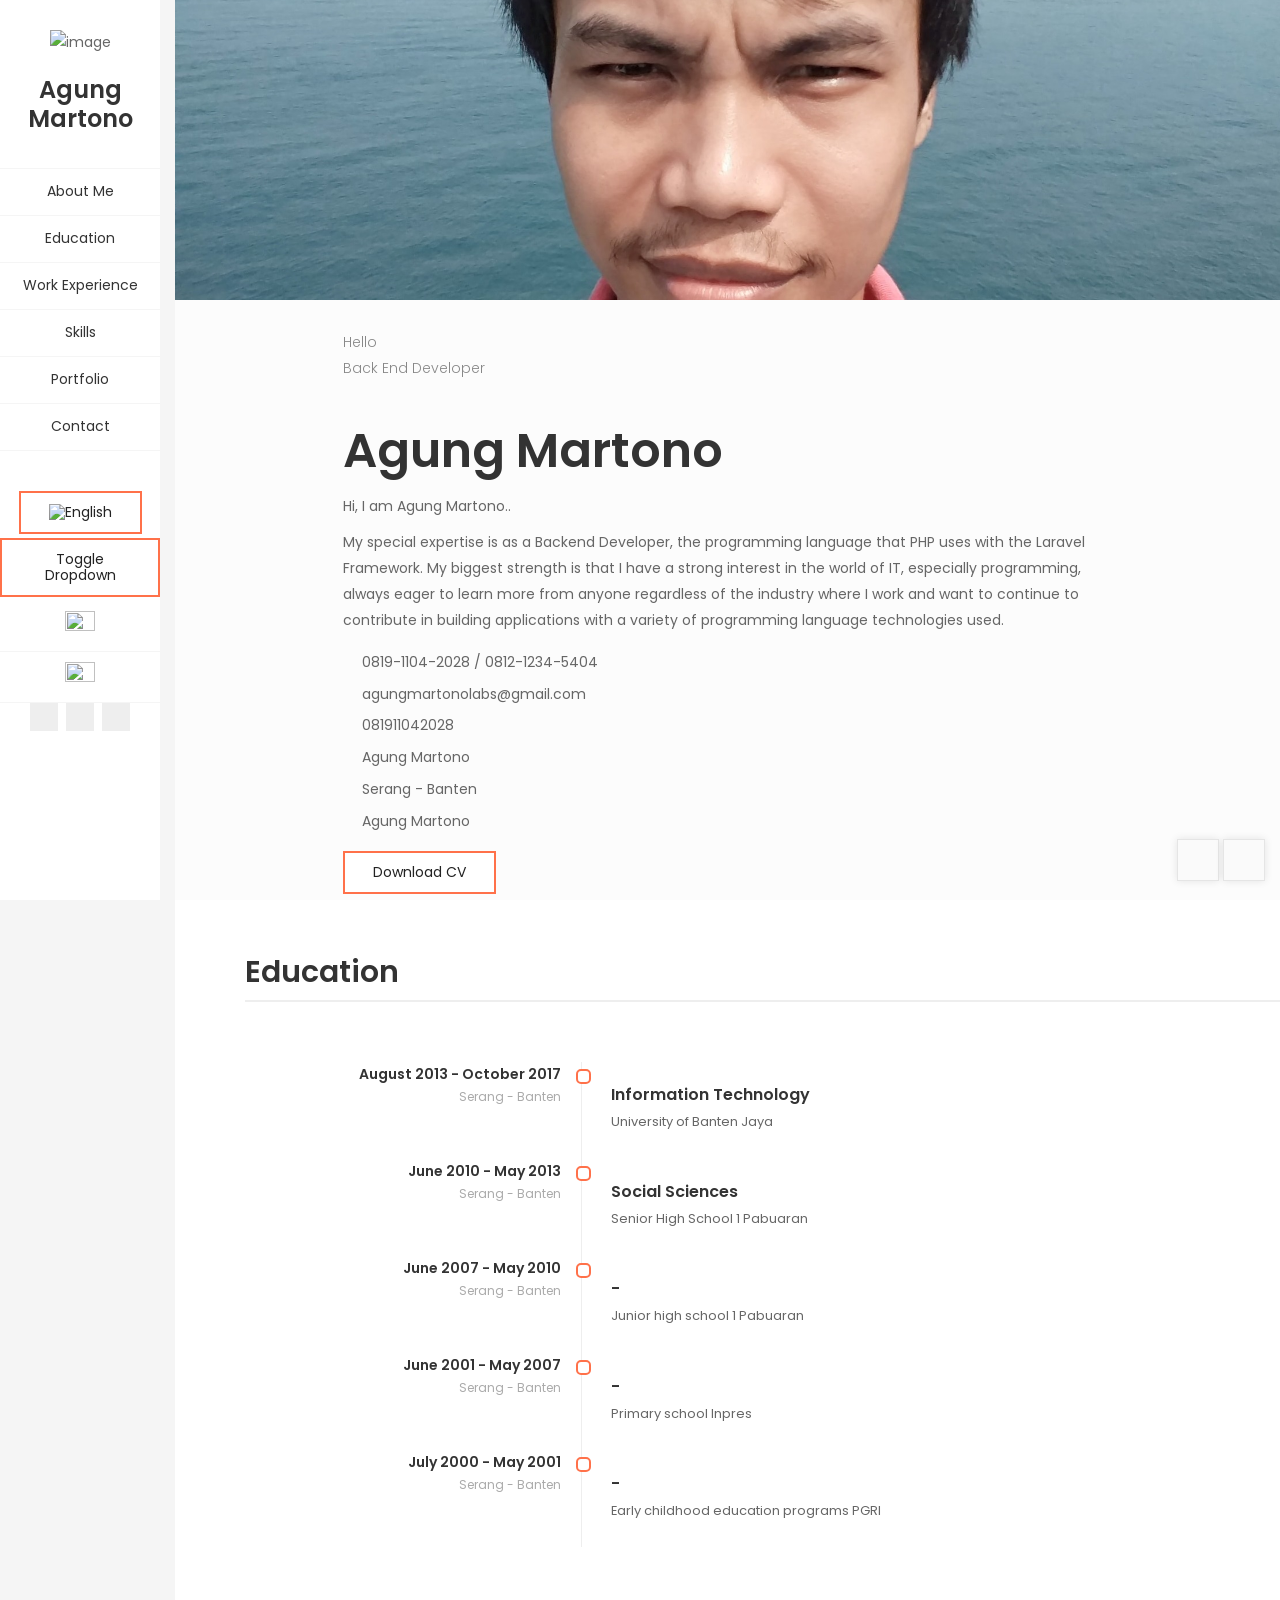
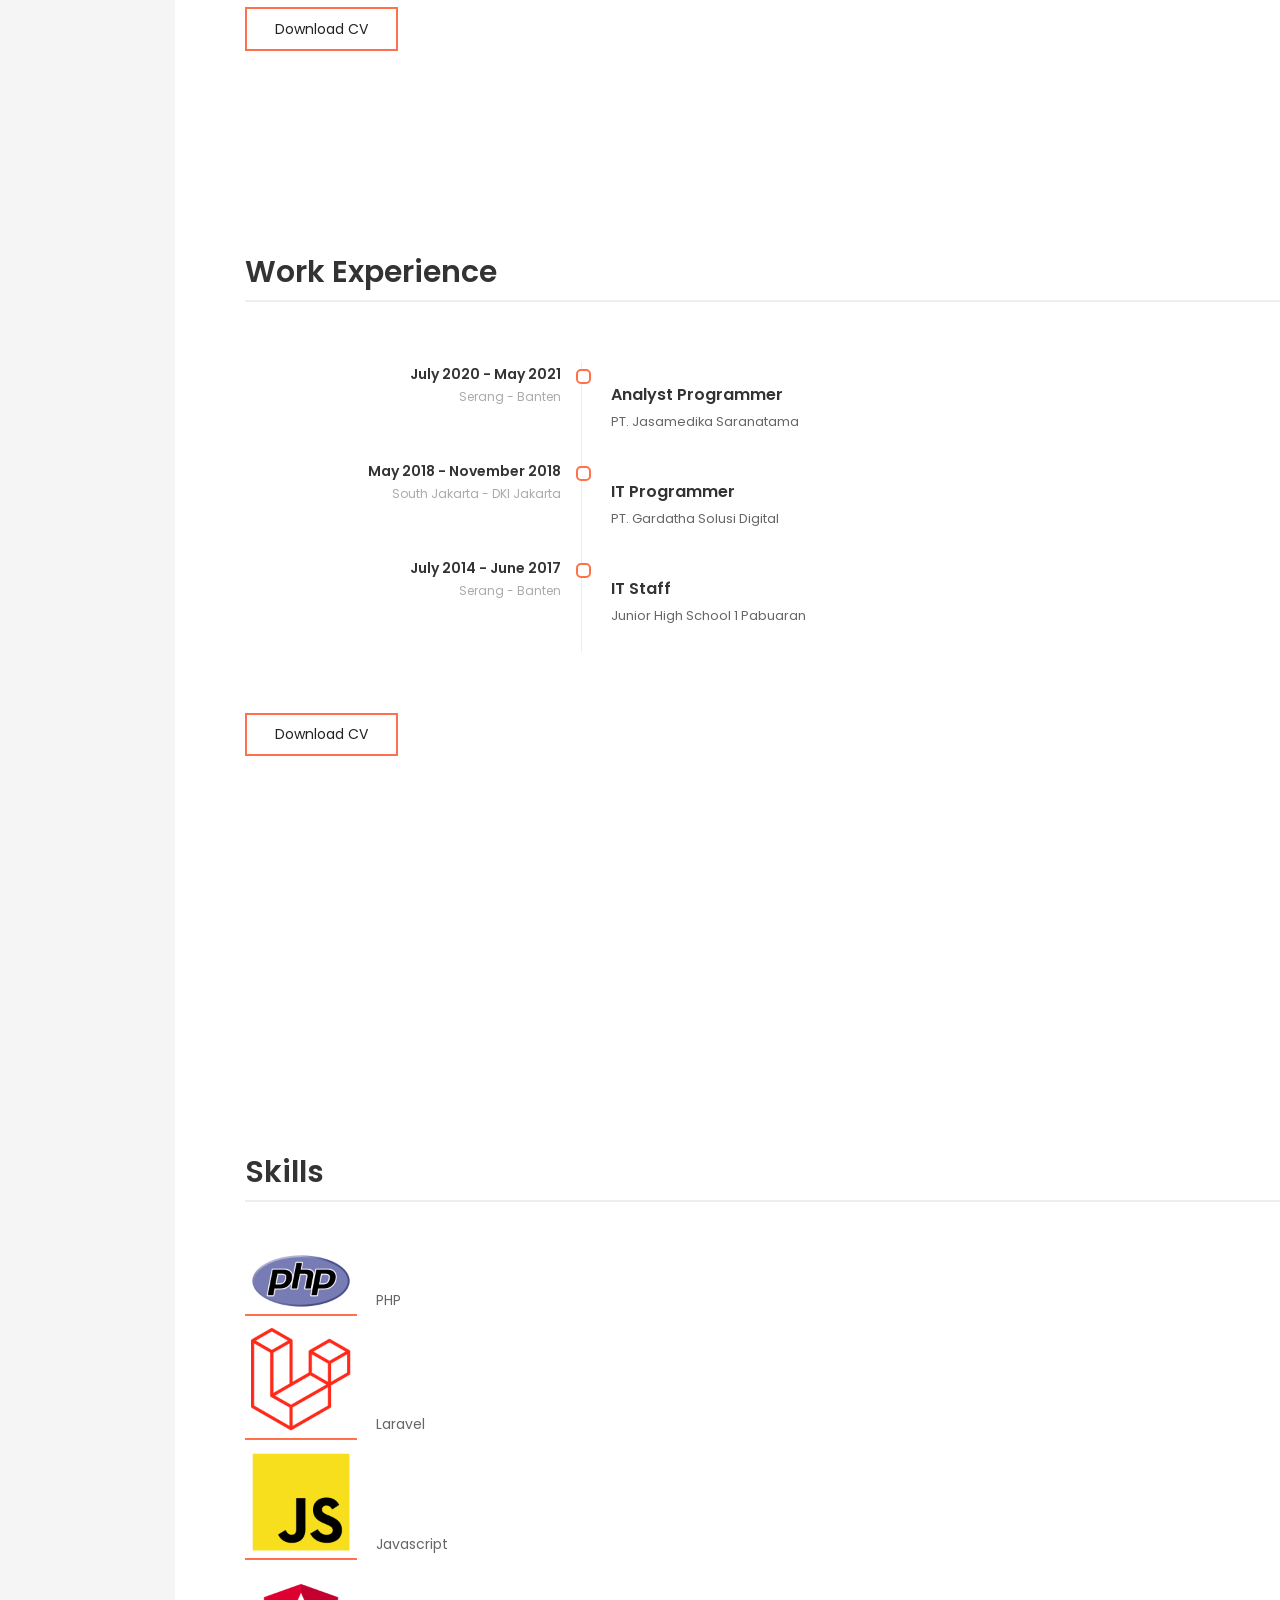
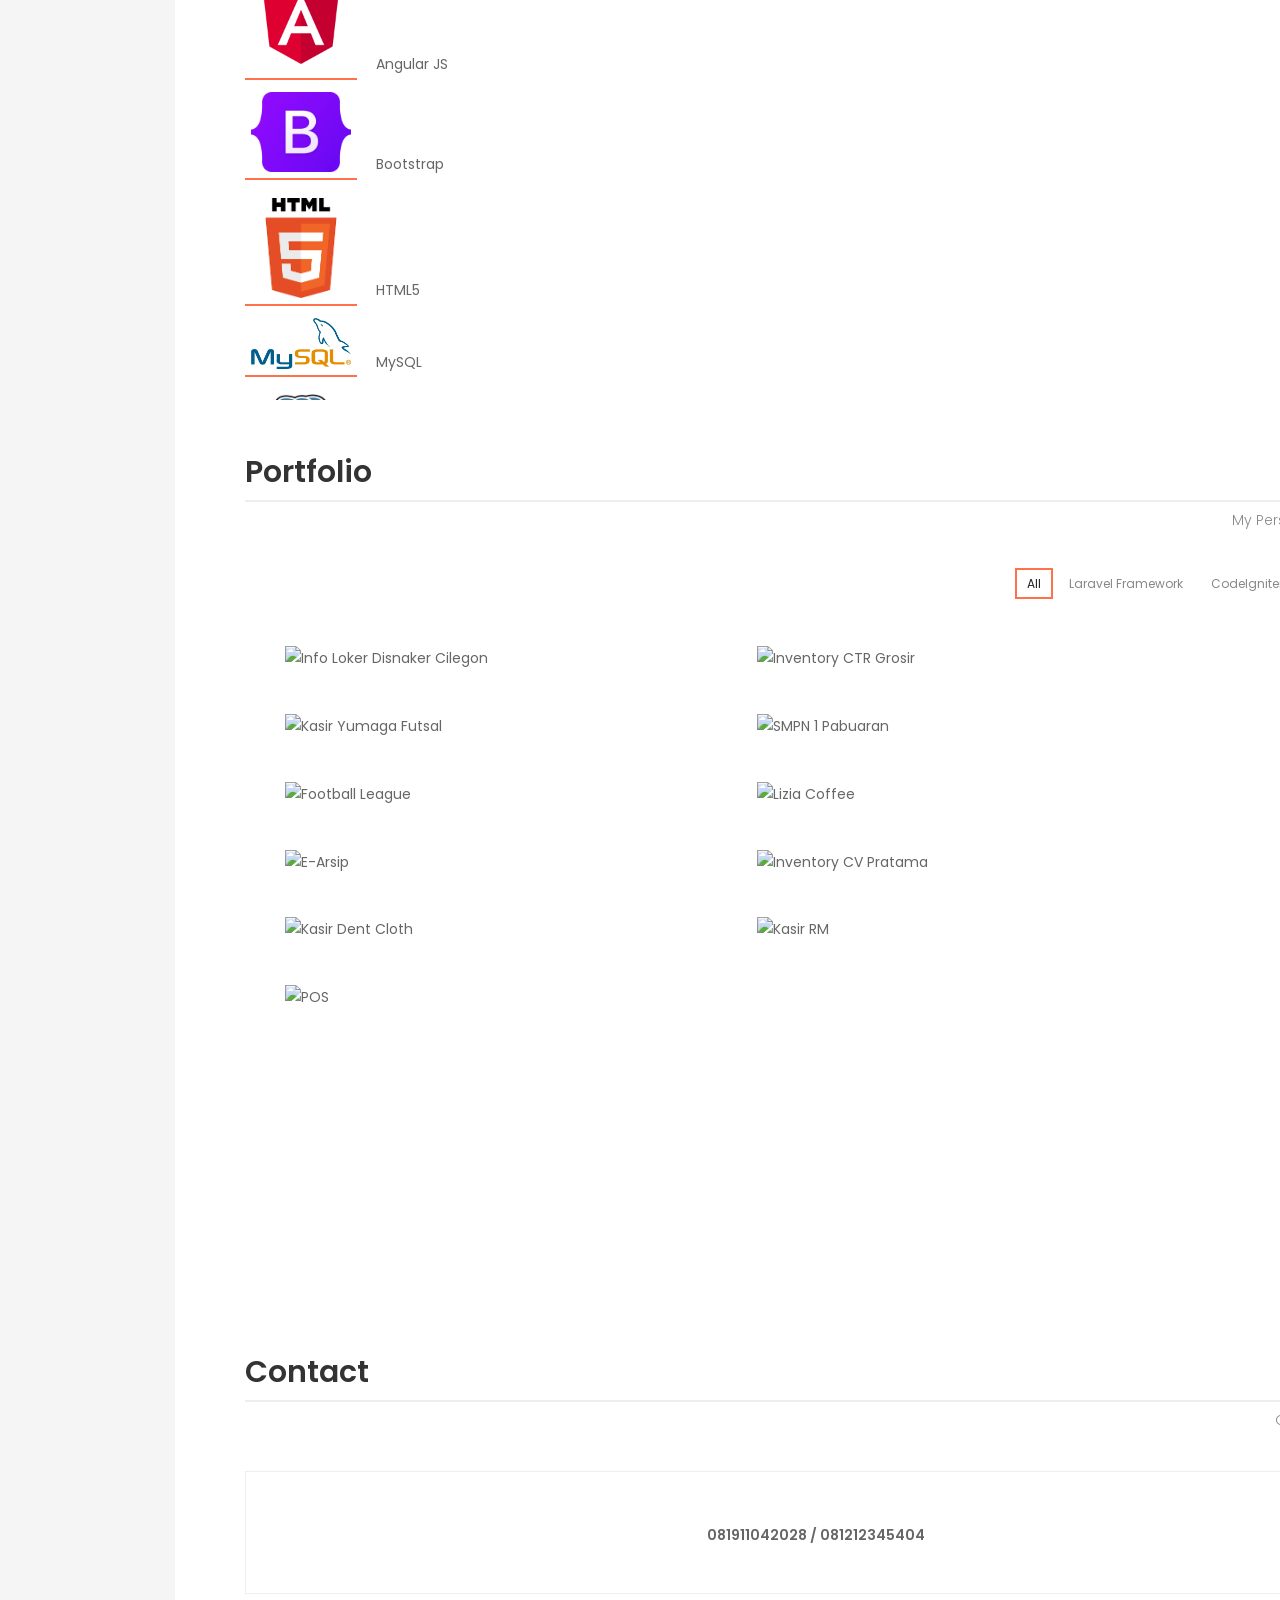
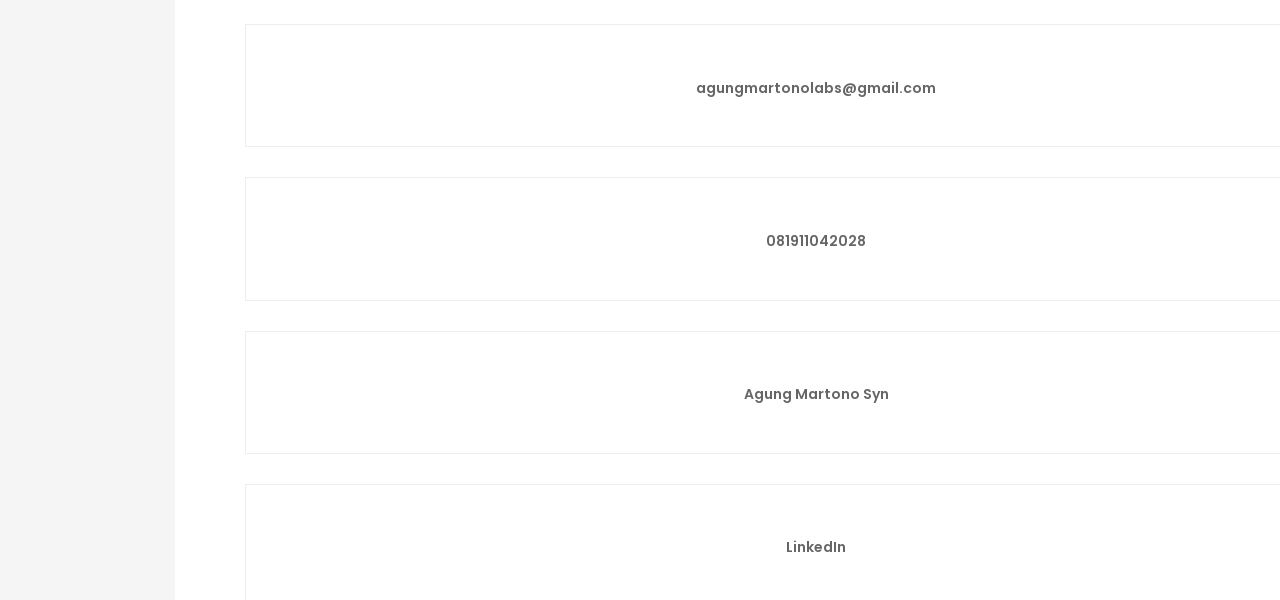
==== index.html @ 92132562 "update link CV" ====
<!DOCTYPE html>
<html lang="en" class="no-js">

<head>
    <meta charset="UTF-8" />
    <meta http-equiv="X-UA-Compatible" content="IE=edge">
    <meta name="viewport" content="width=device-width, initial-scale=1, maximum-scale=1" />

    <link rel="shortcut icon" href="images/icon.ico" type="image/x-icon">
    <meta name="title" content="Agung Martono">
    <meta name="description" content="Agung Martono - Resume / CV / portfolio" />
    <meta name="keywords" content="Agung Martono, resume, CV, portfolio" />
    <meta name="author" content="Agung Martono" />

    <!-- Open Graph / Facebook -->
    <meta property="og:url" content="https://agungmartonosyn.github.io" />
    <meta property="og:type" content="article" />
    <meta property="og:title" content="Agung Martono" />
    <meta property="og:description" content="Agung Martono, resume, CV, portfolio" />
    <meta property="og:image" content="https://agungmartonosyn.github.io/images/icon.ico" />

    <!-- Twitter -->
    <meta property="twitter:card" content="summary_large_image">
    <meta property="twitter:url" content="https://agungmartonosyn.github.io">
    <meta property="twitter:title" content="Agung Martono">
    <meta property="twitter:description" content="Agung Martono, resume, CV, portfolio">
    <meta property="twitter:image" content="https://agungmartonosyn.github.io/images/icon.ico">

    <title>Hallo ..</title>

    <link rel="stylesheet" href="css/bootstrap.min.css" type="text/css">
    <link rel="stylesheet" href="css/animate.css" type="text/css">
    <link rel="stylesheet" href="css/animations.css" type="text/css">
    <link rel="stylesheet" href="css/owl.carousel.css" type="text/css">
    <link rel="stylesheet" href="css/magnific-popup.css" type="text/css">
    <link rel="stylesheet" href="css/main.css" type="text/css">
    <script src="js/modernizr.custom.js"></script>

</head>

<body>
    <div class="preloader">
        <div class="preloader-animation">
            <div class="preloader-spinner"> </div>
        </div>
    </div>
    <div id="page" class="page">
        <header id="site_header" class="header mobile-menu-hide">
            <div class="header-content clearfix">
                <div class="my-photo"> 
                    <img src="images/me.png" alt="image"> 
                </div>
                <div class="site-title-block">
                    <div class="site-title">Agung Martono</div>
                </div>
                <div class="site-nav">
                    <ul id="nav" class="site-main-menu">
                        <li><a class="pt-trigger" href="#about-me">About Me</a></li>
                        <li><a class="pt-trigger" href="#education">Education</a></li>
                        <li><a class="pt-trigger" href="#experience">Work Experience</a></li>
                        <li><a class="pt-trigger" href="#skills">Skills</a></li>
                        <li><a class="pt-trigger" href="#portfolio">Portfolio</a></li>
                        <li><a class="pt-trigger" href="#contact">Contact</a> </li>
                    </ul>
                </div>
                <div class="lang-links">
                    <div class="btn-group">
                        <button type="button" class="btn btn-default btn-sm">
                            <img src="images/uk.png" width="20" height="20" alt="English">
                        </button>
                        <button type="button" class="btn btn-white dropdown-toggle dropdown-toggle-split"
                            data-toggle="dropdown" aria-haspopup="true" aria-expanded="false">
                            <span class="sr-only">Toggle Dropdown</span>
                        </button>
                        <div class="dropdown-menu">
                            <a href="indexID.html"><img src="images/id.png" width="30" height="30"></a>
                            <a href="index.html"><img src="images/uk.png" width="30" height="30"></a>
                        </div>
                    </div>
                </div>
                <div class="social-links">
                    <a href="https://github.com/agungmartonosyn" target="_blank">
                        <i class="fab fa-github"></i>
                    </a>
                    <a href="https://www.linkedin.com/in/agungmartonosyn" target="_blank">
                        <i class="fab fa-linkedin"></i>
                    </a>
                    <a href="https://web.facebook.com/agungblues72" target="_blank">
                        <i class="fab fa-facebook-f"></i>
                    </a>
                </div>
                <div class="copyrights">© <script>
                        document.write(new Date().getFullYear());
                    </script>
                </div>
            </div>
        </header>

        <div class="lmpixels-arrows-nav">
            <div class="lmpixels-arrow-left"><i class="lnr lnr-chevron-left"></i></div>
            <div class="lmpixels-arrow-right"><i class="lnr lnr-chevron-right"></i></div>
        </div>

        <div class="mobile-header mobile-visible">
            <div class="mobile-logo-container">
                <div class="mobile-header-image"> <a href="#"> <img src="images/me.png" alt="image"> </a> </div>
                <div class="mobile-site-title"><a href="#">Agung Martono</a></div>
            </div><a class="menu-toggle mobile-visible"> <i class="fa fa-bars"></i> </a>
        </div>

        <div id="main" class="site-main">
            <div class="pt-wrapper">
                <div class="subpages">

                    <section class="pt-page" data-id="about-me">
                        <div class="section-inner start-page-full-width">
                            <div class="start-page-full-width">
                                <div class="row">
                                    <div class="col-sm-12 col-md-6 col-lg-6">
                                        <div class="inner-content">
                                            <div class="fill-block"></div>
                                        </div>
                                    </div>
                                    <div class="col-sm-12 col-md-6 col-lg-6">
                                        <div class="inner-content">
                                            <div class="hp-text-block">
                                                <div class="owl-carousel text-rotation">
                                                    <div class="item">
                                                        <div class="sp-subtitle">Hello</div>
                                                    </div>
                                                    <div class="item">
                                                        <div class="sp-subtitle">Back End Developer</div>
                                                    </div>
                                                </div>
                                                <h2 class="hp-main-title">Agung Martono</h2>
                                                <p>Hi, I am Agung Martono..</p>
                                                <p>My special expertise is as a Backend Developer, the programming language that PHP uses with the Laravel Framework. My biggest strength is that I have a strong interest in the world of IT, especially programming, always eager to learn more from anyone regardless of the industry where I work and want to continue to contribute in building applications with a variety of programming language technologies used.</p>
                                                <div class="section-content">
                                                    <div class="row bs-30">
                                                        <div class="col-xs-6 col-sm-12">
                                                            <ul class="info-list">
                                                                <li>
                                                                    <span class="title">
                                                                        <i class="lnr lnr-phone-handset"></i>
                                                                    </span>
                                                                    <a href="tel://081911042028">
                                                                        <span class="value">0819-1104-2028</span>
                                                                    </a>
                                                                    <a>/</a>
                                                                    <a href="tel://081212345404">
                                                                        <span class="value">0812-1234-5404</span>
                                                                    </a>
                                                                </li>
                                                                <li>
                                                                    <span class="title">
                                                                        <i class="lnr lnr-envelope"></i>
                                                                    </span>
                                                                    <a href="mailto:agungmartonolabs@gmail.com"
                                                                        target="_blank">
                                                                        <span
                                                                            class="value">agungmartonolabs@gmail.com</span>
                                                                    </a>
                                                                </li>
                                                                <li>
                                                                    <span class="title">
                                                                        <i class="fab fa-whatsapp"></i>
                                                                    </span>
                                                                    <a href="https://api.whatsapp.com/send?phone=6281911042028&text=Hallo, Agung Martono.."
                                                                        target="_blank">
                                                                        <span class="value">081911042028</span>
                                                                    </a>
                                                                </li>
                                                                <li>
                                                                    <span class="title">
                                                                        <i class="fab fa-linkedin-in"></i>
                                                                    </span>
                                                                    <a href="https://www.linkedin.com/in/agungmartonosyn"
                                                                        target="_blank">
                                                                        <span class="value">Agung Martono</span>
                                                                    </a>
                                                                </li>
                                                                <li>
                                                                    <span class="title">
                                                                        <i class="lnr lnr-map-marker"></i>
                                                                    </span>
                                                                    <span class="value">Serang - Banten</span>
                                                                </li>
                                                                <li>
                                                                    <span class="title">
                                                                        <i class="fab fa-github"></i>
                                                                    </span>
                                                                    <a href="https://github.com/agungmartonosyn"
                                                                        target="_blank">
                                                                        <span class="value">Agung Martono</span>
                                                                    </a>
                                                                </li>
                                                            </ul>
                                                        </div>
                                                    </div>
                                                </div>
                                                <div class="hp-buttons">
                                                    <a href="https://drive.google.com/file/d/1NLGFEoQHlT_sBk76AdaCsxWa93mlXPax/view?usp=sharing"
                                                        target="_blank" class="btn btn-primary">Download CV</a>
                                                </div>
                                            </div>
                                        </div>
                                    </div>
                                </div>
                            </div>
                        </div>
                    </section>

                    <section class="pt-page" data-id="education">
                        <div class="section-inner custom-page-content">
                            <div class="section-title-block second-style">
                                <h2 class="section-title">Education</h2>
                            </div>
                            <div class="row">
                                <div class="col-xs-12 col-sm-10 offset-sm-1 offset-sm-2">
                                    <div class="col-inner ts-20">
                                        <div class="timeline timeline-second-style bs-30 clearfix">

                                            <div class="timeline-item clearfix">
                                                <div class="left-part">
                                                    <h5 class="item-period">August 2013 - October 2017</h5>
                                                    <span class="item-company">Serang - Banten</span>
                                                </div>
                                                <div class="divider"></div>
                                                <div class="right-part">
                                                    <h4 class="item-title">Information Technology</h4>
                                                    <p>University of Banten Jaya</p>
                                                </div>
                                            </div>

                                            <div class="timeline-item clearfix">
                                                <div class="left-part">
                                                    <h5 class="item-period">June 2010 - May 2013</h5>
                                                    <span class="item-company">Serang - Banten</span>
                                                </div>
                                                <div class="divider"></div>
                                                <div class="right-part">
                                                    <h4 class="item-title">Social Sciences</h4>
                                                    <p>Senior High School 1 Pabuaran</p>
                                                </div>
                                            </div>

                                            <div class="timeline-item clearfix">
                                                <div class="left-part">
                                                    <h5 class="item-period">June 2007 - May 2010</h5>
                                                    <span class="item-company">Serang - Banten</span>
                                                </div>
                                                <div class="divider"></div>
                                                <div class="right-part">
                                                    <h4 class="item-title">-</h4>
                                                    <p>Junior high school 1 Pabuaran</p>
                                                </div>
                                            </div>

                                            <div class="timeline-item clearfix">
                                                <div class="left-part">
                                                    <h5 class="item-period">June 2001 - May 2007</h5>
                                                    <span class="item-company">Serang - Banten</span>
                                                </div>
                                                <div class="divider"></div>
                                                <div class="right-part">
                                                    <h4 class="item-title">-</h4>
                                                    <p>Primary school Inpres</p>
                                                </div>
                                            </div>

                                            <div class="timeline-item clearfix">
                                                <div class="left-part">
                                                    <h5 class="item-period">July 2000 - May 2001</h5>
                                                    <span class="item-company">Serang - Banten</span>
                                                </div>
                                                <div class="divider"></div>
                                                <div class="right-part">
                                                    <h4 class="item-title">-</h4>
                                                    <p>Early childhood education programs PGRI</p>
                                                </div>
                                            </div>

                                        </div>
                                    </div>
                                </div>
                            </div>

                            <div class="row">
                                <div class="col-xs-12 col-sm-12">
                                    <div class="col-inner ts-30">
                                        <a href="https://drive.google.com/file/d/1NLGFEoQHlT_sBk76AdaCsxWa93mlXPax/view?usp=sharing"
                                            target="_blank" class="btn btn-primary">Download CV</a>
                                    </div>
                                </div>
                            </div>
                        </div>
                    </section>

                    <section class="pt-page" data-id="experience">
                        <div class="section-inner custom-page-content">
                            <div class="section-title-block second-style">
                                <h2 class="section-title">Work Experience</h2>
                            </div>
                            <div class="row">
                                <div class="col-xs-12 col-sm-10 offset-sm-1 offset-sm-2">
                                    <div class="col-inner ts-20">
                                        <div class="timeline timeline-second-style bs-30 clearfix">

                                            <div class="timeline-item clearfix">
                                                <div class="left-part">
                                                    <h5 class="item-period">July 2020 - May 2021</h5>
                                                    <span class="item-company">Serang - Banten</span>
                                                </div>
                                                <div class="divider"></div>
                                                <div class="right-part">
                                                    <h4 class="item-title">Analyst Programmer</h4>
                                                    <p>PT. Jasamedika Saranatama</p>
                                                </div>
                                            </div>

                                            <div class="timeline-item clearfix">
                                                <div class="left-part">
                                                    <h5 class="item-period">May 2018 - November 2018</h5>
                                                    <span class="item-company">South Jakarta - DKI Jakarta</span>
                                                </div>
                                                <div class="divider"></div>
                                                <div class="right-part">
                                                    <h4 class="item-title">IT Programmer</h4>
                                                    <p>PT. Gardatha Solusi Digital</p>
                                                </div>
                                            </div>

                                            <div class="timeline-item clearfix">
                                                <div class="left-part">
                                                    <h5 class="item-period">July 2014 - June 2017</h5>
                                                    <span class="item-company">Serang - Banten</span>
                                                </div>
                                                <div class="divider"></div>
                                                <div class="right-part">
                                                    <h4 class="item-title">IT Staff</h4>
                                                    <p>Junior High School 1 Pabuaran</p>
                                                </div>
                                            </div>

                                        </div>
                                    </div>
                                </div>
                            </div>

                            <div class="row">
                                <div class="col-xs-12 col-sm-12">
                                    <div class="col-inner ts-30">
                                        <a href="https://drive.google.com/file/d/1NLGFEoQHlT_sBk76AdaCsxWa93mlXPax/view?usp=sharing"
                                            target="_blank" class="btn btn-primary">Download CV</a>
                                    </div>
                                </div>
                            </div>
                        </div>
                    </section>

                    <section class="pt-page" data-id="skills">
                        <div class="section-inner custom-page-content">
                            <div class="section-title-block second-style">
                                <h2 class="section-title">Skills</h2>
                            </div>
                            <div class="section-content">
                                <div class="row">
                                    <div class="col-sm-12 col-md-6 col-lg-6">
                                        <div class="inner-content">
                                            <div class="skills-info skills-second-style">
                                                <ul class="info-list">
                                                    <li>
                                                        <span class="title">
                                                            <img src="images/skills/php.png" alt="" class="profile-user-img img-fluid">
                                                        </span>
                                                        <a class="text-dark">
                                                            <span class="value font-weight-bold h4">PHP</span>
                                                        </a>
                                                    </li>
                                                    <li>
                                                        <span class="title">
                                                            <img src="images/skills/laravel.png" alt="" class="profile-user-img img-fluid">
                                                        </span>
                                                        <a class="text-dark">
                                                            <span class="value font-weight-bold h4">Laravel</span>
                                                        </a>
                                                    </li>
                                                    <li>
                                                        <span class="title">
                                                            <img src="images/skills/javascript.png" alt="" class="profile-user-img img-fluid">
                                                        </span>
                                                        <a class="text-dark">
                                                            <span class="value font-weight-bold h4">Javascript</span>
                                                        </a>
                                                    </li>
                                                    <li>
                                                        <span class="title">
                                                            <img src="images/skills/angular.png" alt="" class="profile-user-img img-fluid">
                                                        </span>
                                                        <a class="text-dark">
                                                            <span class="value font-weight-bold h4">Angular JS</span>
                                                        </a>
                                                    </li>
                                                    <li>
                                                        <span class="title">
                                                            <img src="images/skills/bootstrap.png" alt="" class="profile-user-img img-fluid">
                                                        </span>
                                                        <a class="text-dark">
                                                            <span class="value font-weight-bold h4">Bootstrap</span>
                                                        </a>
                                                        <!-- <span class="title">
                                                            <i class="fab fa-angular fa-3x"></i>
                                                        </span>
                                                        <a class="text-dark">
                                                            <span class="value font-weight-bold h3">Bootstrap</span>
                                                         </a> -->
                                                    </li>
                                                </ul>
                                                <!-- Bar -->
                                                <!-- <div class="clearfix">
                                                    <h4>HTML5</h4>
                                                    <div class="skill-value">85%</div>
                                                </div>
                                                <div class="skill-container">
                                                    <div class="skill-percentage skill-1"></div>
                                                </div>
                                                <div class="clearfix">
                                                    <h4>CSS3</h4>
                                                    <div class="skill-value">65%</div>
                                                </div>
                                                <div class="skill-container">
                                                    <div class="skill-percentage skill-2"></div>
                                                </div>
                                                <div class="clearfix">
                                                    <h4>PHP</h4>
                                                    <div class="skill-value">65%</div>
                                                </div>
                                                <div class="skill-container">
                                                    <div class="skill-percentage skill-3"></div>
                                                </div>
                                                <div class="clearfix">
                                                    <h4>Javascript</h4>
                                                    <div class="skill-value">40%</div>
                                                </div>
                                                <div class="skill-container">
                                                    <div class="skill-percentage skill-4"></div>
                                                </div>
                                                <div class="clearfix">
                                                    <h4>Microsoft Office</h4>
                                                    <div class="skill-value">80%</div>
                                                </div>
                                                <div class="skill-container">
                                                    <div class="skill-percentage skill-5"></div>
                                                </div> -->
                                            </div>
                                        </div>
                                    </div>

                                    <div class="col-sm-12 col-md-6 col-lg-6">
                                        <div class="inner-content">
                                            <div class="skills-info skills-second-style">
                                                <ul class="info-list">
                                                    <li>
                                                        <span class="title">
                                                            <img src="images/skills/html5.png" alt="" class="profile-user-img img-fluid">
                                                        </span>
                                                        <a class="text-dark">
                                                            <span class="value font-weight-bold h4">HTML5</span>
                                                        </a>
                                                    </li>
                                                    <li>
                                                        <span class="title">
                                                            <img src="images/skills/mysql.png" alt="" class="profile-user-img img-fluid">
                                                        </span>
                                                        <a class="text-dark">
                                                            <span class="value font-weight-bold h4">MySQL</span>
                                                        </a>
                                                    </li>
                                                    <li>
                                                        <span class="title">
                                                            <img src="images/skills/postgresql.png" alt="" class="profile-user-img img-fluid">
                                                        </span>
                                                        <a class="text-dark">
                                                            <span class="value font-weight-bold h4">PostgreSQL</span>
                                                        </a>
                                                    </li>
                                                    <li>
                                                        <span class="title">
                                                            <img src="images/skills/git.jpg" alt="" class="profile-user-img img-fluid">
                                                        </span>
                                                        <a class="text-dark">
                                                            <span class="value font-weight-bold h4">Git</span>
                                                        </a>
                                                    </li>
                                                    <li>
                                                        <span class="title">
                                                            <img src="images/skills/microsoftoffice.png" alt="" class="profile-user-img img-fluid">
                                                        </span>
                                                        <a class="text-dark">
                                                            <span class="value font-weight-bold h4">Microsoft Office</span>
                                                        </a>
                                                    </li>
                                                </ul>
                                            </div>
                                        </div>

                                        <!-- Bar -->
                                        <!-- <div class="inner-content">
                                            <div class="skills-info skills-second-style">
                                                <div class="clearfix">
                                                    <h4>MYSQL</h4>
                                                    <div class="skill-value">65%</div>
                                                </div>
                                                <div class="skill-container">
                                                    <div class="skill-percentage skill-6"></div>
                                                </div>
                                                <div class="clearfix">
                                                    <h4>Bootstrap</h4>
                                                    <div class="skill-value">70%</div>
                                                </div>
                                                <div class="skill-container">
                                                    <div class="skill-percentage skill-7"></div>
                                                </div>
                                                <div class="clearfix">
                                                    <h4>Laravel Framework</h4>
                                                    <div class="skill-value">70%</div>
                                                </div>
                                                <div class="skill-container">
                                                    <div class="skill-percentage skill-8"></div>
                                                </div>
                                                <div class="clearfix">
                                                    <h4>GIT</h4>
                                                    <div class="skill-value">30%</div>
                                                </div>
                                                <div class="skill-container">
                                                    <div class="skill-percentage skill-9"></div>
                                                </div>
                                            </div>
                                        </div> -->
                                    </div>
                                </div>
                            </div>
                        </div>
                    </section>

                    <section class="pt-page" data-id="portfolio">
                        <div class="section-inner custom-page-content">
                            <div class="section-title-block second-style">
                                <h2 class="section-title">Portfolio</h2>
                                <h5 class="section-description">My Personal Works</h5>
                            </div>
                            <div class="section-content">
                                <div class="row">
                                    <div class="col-xs-12 col-sm-12">
                                        <div class="portfolio-content">
                                            <ul class="portfolio-filters">
                                                <li class="active">
                                                    <a class="filter btn btn-sm btn-link"
                                                        data-group="category_all">All</a>
                                                </li>
                                                <li>
                                                    <a class="filter btn btn-sm btn-link" data-group="Laravel">Laravel
                                                        Framework</a>
                                                </li>
                                                <li>
                                                    <a class="filter btn btn-sm btn-link"
                                                        data-group="CodeIgniter">CodeIgniter Framework</a>
                                                </li>

                                            </ul>
                                            <div class="portfolio-grid three-columns">

                                                <!-- Laravel -->

                                                <!-- Info Loker Disnaker Cilegon -->
                                                <figure class="item standard" data-groups='["category_all", "Laravel"]'>
                                                    <div class="portfolio-item-img">
                                                        <img src="images/portfolio/Laravel/InfoLokerDisnakerCilegon.png"
                                                            alt="Info Loker Disnaker Cilegon"
                                                            title="Info Loker Disnaker Cilegon" />
                                                        <a href="portfolio/EN/Laravel/InfoLokerDisnakerCilegon.html"
                                                            class="ajax-page-load">
                                                        </a>
                                                    </div>
                                                    <i class="far fa-eye"></i>
                                                    <h4 class="name">Info Loker Disnaker Cilegon</h4>
                                                    <span class="category">Laravel</span>
                                                </figure>

                                                <!-- Inventory CTR Grosir -->
                                                <figure class="item standard" data-groups='["category_all", "Laravel"]'>
                                                    <div class="portfolio-item-img">
                                                        <img src="images/portfolio/Laravel/InventoryCTRGrosir.png"
                                                            alt="Inventory CTR Grosir" title="Inventory CTR Grosir" />
                                                        <a href="portfolio/EN/Laravel/InventoryCTRGrosir.html"
                                                            class="ajax-page-load">
                                                        </a>
                                                    </div>
                                                    <i class="far fa-eye"></i>
                                                    <h4 class="name">Inventory CTR Grosir</h4>
                                                    <span class="category">Laravel</span>
                                                </figure>

                                                <!-- Kasir Yumaga Futsal -->
                                                <figure class="item standard" data-groups='["category_all", "Laravel"]'>
                                                    <div class="portfolio-item-img">
                                                        <img src="images/portfolio/Laravel/KasirYumagaFutsal.png"
                                                            alt="Kasir Yumaga Futsal" title="Kasir Yumaga Futsal" />
                                                        <a href="portfolio/EN/Laravel/KasirYumagaFutsal.html"
                                                            class="ajax-page-load">
                                                        </a>
                                                    </div>
                                                    <i class="far fa-eye"></i>
                                                    <h4 class="name">Kasir Yumaga Futsal</h4>
                                                    <span class="category">Laravel</span>
                                                </figure>

                                                <!-- SMPN 1 Pabuaran -->
                                                <figure class="item standard" data-groups='["category_all", "Laravel"]'>
                                                    <div class="portfolio-item-img">
                                                        <img src="images/portfolio/Laravel/smpn1pabuaran.png"
                                                            alt="SMPN 1 Pabuaran" title="SMPN 1 Pabuaran" />
                                                        <a href="portfolio/EN/Laravel/SMPN1Pabuaran.html"
                                                            class="ajax-page-load">
                                                        </a>
                                                    </div>
                                                    <i class="far fa-eye"></i>
                                                    <h4 class="name">SMPN 1 Pabuaran</h4>
                                                    <span class="category">Laravel</span>
                                                </figure>

                                                <!-- Football League -->
                                                <figure class="item standard" data-groups='["category_all", "Laravel"]'>
                                                    <div class="portfolio-item-img">
                                                        <img src="images/portfolio/Laravel/footballLeague.png"
                                                            alt="Football League" title="Football League" />
                                                        <a href="portfolio/EN/Laravel/footballLeague.html"
                                                            class="ajax-page-load">
                                                        </a>
                                                    </div>
                                                    <i class="far fa-eye"></i>
                                                    <h4 class="name">Football League</h4>
                                                    <span class="category">Laravel</span>
                                                </figure>

                                                <!-- Lizia Coffee -->
                                                <figure class="item standard" data-groups='["category_all", "Laravel"]'>
                                                    <div class="portfolio-item-img">
                                                        <img src="images/portfolio/Laravel/liziaCoffee.jpg"
                                                            alt="Lizia Coffee" title="Lizia Coffee" />
                                                        <a href="portfolio/EN/Laravel/liziaCoffee.html"
                                                            class="ajax-page-load">
                                                        </a>
                                                    </div>
                                                    <i class="far fa-eye"></i>
                                                    <h4 class="name">Lizia Coffee</h4>
                                                    <span class="category">Laravel</span>
                                                </figure>


                                                <!-- CodeIgniter -->

                                                <!-- E-Arsip -->
                                                <figure class="item standard"
                                                    data-groups='["category_all","CodeIgniter"]'>
                                                    <div class="portfolio-item-img">
                                                        <img src="images/portfolio/CodeIgniter/EArsip.png" alt="E-Arsip"
                                                            title="E-Arsip" />
                                                        <a href="portfolio/EN/CI/E-Arsip.html"
                                                            class="ajax-page-load"></a>
                                                    </div>
                                                    <i class="far fa-eye"></i>
                                                    <h4 class="name">E-Arsip</h4>
                                                    <span class="category">CodeIgniter</span>
                                                </figure>

                                                <!-- Inventory CV Pratama -->
                                                <figure class="item standard"
                                                    data-groups='["category_all","CodeIgniter"]'>
                                                    <div class="portfolio-item-img">
                                                        <img src="images/portfolio/CodeIgniter/inventoryCVPratama.png"
                                                            alt="Inventory CV Pratama" title="Inventory CV Pratama" />
                                                        <a href="portfolio/EN/CI/inventoryCVPratama.html"
                                                            class="ajax-page-load"></a>
                                                    </div>
                                                    <i class="far fa-eye"></i>
                                                    <h4 class="name">Inventory CV Pratama</h4>
                                                    <span class="category">CodeIgniter</span>
                                                </figure>

                                                <!-- Kasir Dent Cloth -->
                                                <figure class="item standard"
                                                    data-groups='["category_all","CodeIgniter"]'>
                                                    <div class="portfolio-item-img">
                                                        <img src="images/portfolio/CodeIgniter/kasirDentCloth.png"
                                                            alt="Kasir Dent Cloth" title="Kasir Dent Cloth" />
                                                        <a href="portfolio/EN/CI/kasirDentCloth.html"
                                                            class="ajax-page-load"></a>
                                                    </div>
                                                    <i class="far fa-eye"></i>
                                                    <h4 class="name">Kasir Dent Cloth</h4>
                                                    <span class="category">CodeIgniter</span>
                                                </figure>

                                                <!-- Kasir RM -->
                                                <figure class="item standard"
                                                    data-groups='["category_all","CodeIgniter"]'>
                                                    <div class="portfolio-item-img">
                                                        <img src="images/portfolio/CodeIgniter/kasirRM.png"
                                                            alt="Kasir RM" title="Kasir RM" />
                                                        <a href="portfolio/EN/CI/kasirRM.html"
                                                            class="ajax-page-load"></a>
                                                    </div>
                                                    <i class="far fa-eye"></i>
                                                    <h4 class="name">Kasir RM</h4>
                                                    <span class="category">CodeIgniter</span>
                                                </figure>

                                                <!-- Point Of Sale -->
                                                <figure class="item standard"
                                                    data-groups='["category_all","CodeIgniter"]'>
                                                    <div class="portfolio-item-img">
                                                        <img src="images/portfolio/CodeIgniter/POS.png" alt="POS"
                                                            title="POS" />
                                                        <a href="portfolio/EN/CI/POS.html" class="ajax-page-load"></a>
                                                    </div>
                                                    <i class="far fa-eye"></i>
                                                    <h4 class="name">Point Of Sale</h4>
                                                    <span class="category">CodeIgniter</span>
                                                </figure>
                                            </div>
                                        </div>
                                    </div>
                                </div>
                            </div>
                        </div>
                    </section>

                    <section class="pt-page" data-id="contact">
                        <div class="section-inner custom-page-content">
                            <div class="section-title-block second-style">
                                <h2 class="section-title">Contact</h2>
                                <h5 class="section-description">Get in Touch</h5>
                            </div>
                            <div class="section-content">
                                <div class="row">
                                    <div class="col-xs-12 col-sm-4">
                                        <div class="col-inner bs-30">
                                            <div class="lm-info-block gray-default">
                                                <i class="lnr lnr-phone-handset"></i>
                                                <h6>
                                                    <a href="tel://081911042028">081911042028</a>
                                                    <a>/</a>
                                                    <a href="tel://081212345404">081212345404</a>
                                                </h6>
                                                <span class="lm-info-block-value"></span>
                                                <span class="lm-info-block-text"></span>
                                            </div>
                                        </div>
                                    </div>
                                    <div class="col-xs-12 col-sm-4">
                                        <div class="col-inner bs-30">
                                            <div class="lm-info-block gray-default">
                                                <i class="lnr lnr-envelope"></i>
                                                <h6>
                                                    <a href="mailto:agungmartonolabs@gmail.com"
                                                        target="_blank">agungmartonolabs@gmail.com</a>
                                                </h6>
                                                <span class="lm-info-block-value"></span>
                                                <span class="lm-info-block-text"></span>
                                            </div>
                                        </div>
                                    </div>
                                    <div class="col-xs-12 col-sm-4">
                                        <div class="col-inner bs-30">
                                            <div class="lm-info-block gray-default">
                                                <i class="fab fa-whatsapp"></i>
                                                <h6>
                                                    <a href="https://api.whatsapp.com/send?phone=6281911042028&text=Hallo, Agung Martono.." target="_blank">081911042028</a>
                                                </h6>
                                                <span class="lm-info-block-value"></span>
                                                <span class="lm-info-block-text"></span>
                                            </div>
                                        </div>
                                    </div>
                                    <div class="col-xs-12 col-sm-4">
                                        <div class="col-inner bs-30">
                                            <div class="lm-info-block gray-default">
                                                <i class="fab fa-facebook-f"></i>
                                                <h6>
                                                    <a href="https://web.facebook.com/agungblues72"
                                                        target="_blank">Agung Martono Syn</a>
                                                </h6>
                                                <span class="lm-info-block-value"></span>
                                                <span class="lm-info-block-text"></span>
                                            </div>
                                        </div>
                                    </div>
                                    <div class="col-xs-12 col-sm-4">
                                        <div class="col-inner bs-30">
                                            <div class="lm-info-block gray-default">
                                                <i class="fab fa-linkedin-in"></i>
                                                <h6>
                                                    <a href="https://www.linkedin.com/in/agungmartonosyn"
                                                        target="_blank">LinkedIn</a>
                                                </h6>
                                                <span class="lm-info-block-value"></span>
                                                <span class="lm-info-block-text"></span>
                                            </div>
                                        </div>
                                    </div>
                                    <div class="col-xs-12 col-sm-4">
                                        <div class="col-inner bs-30">
                                            <div class="lm-info-block gray-default">
                                                <i class="fab fa-telegram"></i>
                                                <h6>
                                                    <a href="https://t.me/agungmartono" target="_blank">Telegram</a>
                                                </h6>
                                                <span class="lm-info-block-value"></span>
                                                <span class="lm-info-block-text"></span>
                                            </div>
                                        </div>
                                    </div>
                                    <div class="col-xs-12 col-sm-4">
                                        <div class="col-inner bs-30">
                                            <div class="lm-info-block gray-default">
                                                <i class="lnr lnr-map-marker"></i>
                                                <h6>Serang - Banten</h6>
                                                <span class="lm-info-block-value"></span>
                                                <span class="lm-info-block-text"></span>
                                            </div>
                                        </div>
                                    </div>
                                </div>
                            </div>
                        </div>
                    </section>
                </div>
            </div>
        </div>
    </div>
    <script src="https://unpkg.com/popper.js@1.15.0/dist/umd/popper.min.js"></script>
    <script src="js/jquery-2.1.3.min.js"></script>
    <script src="js/bootstrap.min.js"></script>
    <script src="js/pages-switcher.js"></script>
    <script src="js/imagesloaded.pkgd.min.js"></script>
    <script src="js/validator.js"></script>
    <script src="js/jquery.shuffle.min.js"></script>
    <script src="js/masonry.pkgd.min.js"></script>
    <script src="js/owl.carousel.min.js"></script>
    <script src="js/jquery.magnific-popup.min.js"></script>
    <script src="js/main.js"></script>

</body>

</html>
---- css/main.css ----
@import url('../fonts/fontawesome-free/css/all.min.css');
@import url('Linearicons-Free.css');
@import url('pe-icon-7-stroke.css');
@import url('https://fonts.googleapis.com/css?family=Poppins:200,200i,300,300i,400,400i,500,500i,600,600i,700,700i');

html {
    position: relative;
    height: 100%;
    width: 100%
}

body {
    position: relative;
    font-family: 'Roboto', Helvetica, sans-serif;
    margin: 0;
    height: 100%;
    width: 100%;
    background-color: #f5f5f5;
    overflow: hidden;
    background-size: cover;
    -webkit-background-size: cover;
    background-attachment: fixed;
    background-position: center center;
    background-repeat: no-repeat
}

body,
p {
    font-family: Poppins, Helvetica, sans-serif;
    font-size: 14px;
    font-weight: 400;
    font-style: normal;
    line-height: 1.85em;
    color: #666
}

body.ajax-page-visible {
    overflow: hidden
}

body::-webkit-scrollbar {
    position: absolute;
    width: 8px;
    margin-left: -8px
}

body::-webkit-scrollbar-track {
    -webkit-box-shadow: inset 0 0 2px rgba(0, 0, 0, 0.2)
}

body::-webkit-scrollbar-thumb {
    background-color: #9e9e9e;
    outline: 1px solid slategrey
}

a {
    color: #666666;
    text-decoration: none;
    outline: none;
    -webkit-transition: all 0.3s ease-in-out;
    -moz-transition: all 0.3s ease-in-out;
    -o-transition: all 0.3s ease-in-out;
    -ms-transition: all 0.3s ease-in-out;
    transition: all 0.3s ease-in-out
}

a:hover {
    color: #FF9800;
    text-decoration: none;
    outline: none
}

a:focus {
    outline: 0
}

h1,
h2,
h3,
h4,
h5,
h6 {
    font-family: Poppins, Helvetica, sans-serif;
    font-weight: 600;
    font-style: normal;
    color: #333;
    line-height: 1.5em
}

h1 {
    font-size: 32px
}

h2 {
    font-size: 27px
}

h3 {
    font-size: 21px
}

h4 {
    font-size: 18px
}

h5 {
    font-size: 16px
}

h6 {
    font-size: 14px
}

p {
    font-size: 14px;
    margin: 0 0 10px;
    font-weight: 400
}

p.lead {
    font-size: 18px;
    margin: 25px 0
}

img {
    vertical-align: bottom;
    max-width: 100%;
    height: auto;
    border: 0;
    -ms-interpolation-mode: bicubic
}

.clearfix:before,
.clearfix:after {
    content: " ";
    display: table
}

.page {
    position: relative;
    width: 100%;
    height: 100%
}

.mobile-visible {
    display: none;
    visibility: hidden
}

.mobile-hidden {
    display: block;
    visibility: visible
}

.form-group {
    position: relative;
    margin: 0 0 21.5px
}

.form-control,
.form-control:focus {
    height: 42px
}

.form-control,
.form-control:focus,
.has-error .form-control,
.has-error .form-control:focus,
input[type="search"],
input[type="password"],
input[type="text"] {
    position: relative;
    border: 1px solid #dfdfdf;
    border-radius: 0;
    display: block;
    font-size: 1em;
    margin: 0;
    padding: 10px 25px 10px 12px;
    width: 100%;
    background: 0 0;
    text-align: left;
    color: inherit;
    -webkit-box-shadow: none;
    -moz-box-shadow: none;
    box-shadow: none;
    outline: none;
    font-family: 'Poppins', Helvetica, sans-serif
}

textarea.form-control,
textarea.form-control:focus {
    height: auto
}

.form-control+.form-control-border {
    content: "";
    position: absolute;
    z-index: -1;
    left: 50%;
    right: 50%;
    bottom: 0;
    background: #ff714a;
    height: 2px;
    -webkit-transition: all 0.3s ease-in-out;
    -moz-transition: all 0.3s ease-in-out;
    -o-transition: all 0.3s ease-in-out;
    -ms-transition: all 0.3s ease-in-out;
    transition: all 0.3s ease-in-out
}

.form-control:focus+.form-control-border {
    left: 0;
    right: 0;
    z-index: 1
}

.has-error .form-control+.form-control-border {
    background: #ff4c4c
}

.form-control::-moz-placeholder {
    color: #adadac
}

.form-control:-ms-input-placeholder {
    color: #adadac
}

.form-control::-webkit-input-placeholder {
    color: #adadac
}

.form-group .help-block {
    position: absolute;
    display: inline-block;
    padding: 0px 5px;
    font-size: 0.93em;
    line-height: 1.75em;
    margin: -2px 0 0 10px;
    color: #fff;
    background: #ff4e4e
}

.form-group .help-block:after {
    content: " ";
    position: absolute;
    left: 5px;
    bottom: 100%;
    width: 0;
    height: 0;
    border-bottom: 10px solid #ff4e4e;
    border-right: 10px solid transparent
}

.form-group .help-block:empty {
    display: none
}

.form-group-with-icon i {
    position: absolute;
    font-size: 16px;
    top: 13px;
    right: 13px;
    color: #d3d3d3
}

.form-group-with-icon.form-group-focus i {
    color: #ff714a
}

.form-group.form-group-w-checkbox {
    padding-top: 0;
    padding-bottom: 8px;
    margin-bottom: 17px
}

.form-group-with-icon.form-group-w-checkbox {
    padding-top: 8px;
    padding-left: 52px;
    margin-bottom: 25px
}

.form-group .form-control-checkbox+label,
.form-group.form-group-focus .form-control-checkbox+label {
    position: relative;
    display: inline;
    left: 0;
    top: 0;
    font-size: 1em;
    opacity: 1
}

.form-group .form-control-checkbox,
.form-group.form-group-focus .form-control-checkbox {
    display: inline-block;
    width: auto;
    height: auto;
    top: 2px
}

.form-group.form-group-w-checkbox .help-block {
    top: 100%;
    left: 0;
    margin-left: 0
}

.form-group.form-group-with-icon.form-group-w-checkbox .help-block {
    left: 52px
}

.no-padding {
    padding: 0
}

.subpage-block {
    margin-bottom: 30px
}

.text-rotation {
    display: block
}

.center {
    text-align: center
}

.btn-primary,
.btn-secondary,
button,
input[type="button"],
input[type="submit"] {
    display: inline-block;
    position: relative;
    padding: 0.8em 2em;
    margin-bottom: .25em;
    font-size: 1em;
    line-height: 1.2;
    border: 0;
    outline: 0;
    border: 2px solid #ff714a;
    color: #222;
    text-shadow: none;
    background-color: #fff;
    border-radius: 0;
    font-family: 'Poppins', Helvetica, sans-serif;
    -webkit-transition: all 0.3s ease-in-out;
    -moz-transition: all 0.3s ease-in-out;
    -o-transition: all 0.3s ease-in-out;
    -ms-transition: all 0.3s ease-in-out;
    transition: all 0.3s ease-in-out
}

.btn-primary:hover,
.btn-primary:focus,
button:hover,
button:focus,
input[type="button"]:hover,
input[type="button"]:focus,
input[type="submit"]:hover,
input[type="submit"]:focus {
    background-color: #ff714a;
    border-color: #ff714a;
    color: #fff
}

.btn-secondary {
    border-color: #d5d5d5;
    background-color: #fff
}

.btn-secondary:hover,
.btn-secondary:focus {
    color: #222;
    border-color: #d5d5d5;
    background-color: #d5d5d5
}

.border-top {
    border-top: 2px solid #ff714a
}

.border-bottom {
    border-bottom: 2px solid #ff714a
}

body>footer {
    position: absolute;
    bottom: 0;
    left: 22%;
    right: 0
}

body>footer .copyrights {
    display: block;
    padding: 12px;
    text-align: center;
    font-size: 12px;
    line-height: 24px;
    color: #9e9e9e
}

.ts-10 {
    padding-top: 10px
}

.ts-15 {
    padding-top: 15px
}

.ts-20 {
    padding-top: 20px
}

.ts-25 {
    padding-top: 25px
}

.ts-30 {
    padding-top: 30px
}

.ts-35 {
    padding-top: 35px
}

.ts-40 {
    padding-top: 40px
}

.ts-45 {
    padding-top: 45px
}

.ts-50 {
    padding-top: 50px
}

.bs-10 {
    padding-bottom: 10px
}

.bs-15 {
    padding-bottom: 15px
}

.bs-20 {
    padding-bottom: 20px
}

.bs-25 {
    padding-bottom: 25px
}

.bs-30 {
    padding-bottom: 30px
}

.bs-35 {
    padding-bottom: 35px
}

.bs-40 {
    padding-bottom: 40px
}

.bs-45 {
    padding-bottom: 45px
}

.bs-50 {
    padding-bottom: 50px
}

blockquote {
    padding: 15px 20px;
    margin: 20px 0;
    font-size: 1em;
    border-left: 2px solid #d8d8d8;
    font-style: italic
}

.no-js .preloader,
.no-js .preloader-portfolio {
    display: none
}

.preloader,
.preloader-portfolio {
    position: fixed;
    left: 0px;
    top: 0px;
    width: 100%;
    height: 100%;
    z-index: 9999;
    background: #fff
}

.preloader-animation {
    position: absolute;
    top: 50%;
    left: 50%;
    text-align: center;
    background-color: inherit;
    color: inherit;
    opacity: 1;
    transition: opacity 0.3s;
    transform: translate3d(-50%, -50%, 0)
}

.preloader-spinner {
    width: 52px;
    height: 52px;
    margin: 100px auto;
    background-color: #ff714a;
    border-radius: 100%;
    -webkit-animation: sk-scaleout 1.0s infinite ease-in-out;
    animation: sk-scaleout 1.0s infinite ease-in-out
}

@-webkit-keyframes sk-scaleout {
    0% {
        -webkit-transform: scale(0)
    }

    100% {
        -webkit-transform: scale(1.1);
        opacity: 0
    }
}

@keyframes sk-scaleout {
    0% {
        -webkit-transform: scale(0);
        transform: scale(0)
    }

    100% {
        -webkit-transform: scale(1.1);
        transform: scale(1.1);
        opacity: 0
    }
}

.pt-wrapper {
    position: relative;
    width: 100%;
    max-width: 100%;
    height: 100%;
    padding: 0;
    z-index: 1;
    background-color: transparent
}

.subpages {
    position: relative;
    width: 100%;
    max-width: 100%;
    height: 100%;
    max-height: 100%;
    -webkit-perspective: 1500px;
    -moz-perspective: 1500px;
    perspective: 1500px;
    -webkit-backface-visibility: hidden;
    -moz-backface-visibility: hidden;
    backface-visibility: hidden
}

.pt-page {
    position: absolute;
    width: 100%;
    height: 100%;
    min-width: 100%;
    min-height: 100%;
    max-width: 2300px;
    padding-left: 15px;
    margin: 0 auto;
    top: 0;
    left: 0;
    right: 0;
    opacity: 0;
    overflow: auto;
    visibility: hidden;
    -webkit-backface-visibility: hidden;
    -moz-backface-visibility: hidden;
    backface-visibility: hidden;
    -webkit-transform: translate3d(0, 0, 0);
    -moz-transform: translate3d(0, 0, 0);
    transform: translate3d(0, 0, 0)
}

.section-inner.start-page-full-width+.section-inner.custom-page-content {
    min-height: auto
}

.pt-page .section-inner {
    position: relative;
    height: auto;
    width: 100%;
    min-width: 100%;
    min-height: 100%;
    background-color: transparent;
    padding: 50px 70px 70px;
    background-color: #fff;
    -webkit-transform: translate3d(0, 0, 0);
    -o-transform: translate3d(0, 0, 0);
    -moz-transform: translate3d(0, 0, 0);
    transform: translate3d(0, 0, 0);
    -ms-transform: none
}

.section-inner.start-page-full-width {
    min-height: auto;
    padding: 0
}

.section-inner.start-page-full-width .row {
    margin-right: 0;
    margin-left: 0
}

.section-inner.start-page-full-width div[class^="col-"] {
    padding: 0 !important
}

.section-inner.start-page-full-width .inner-content {
    height: 100%;
    min-height: 100%
}

.section-inner.start-page-full-width .inner-content .fill-block {
    background-image: url(../images/yeah.jpg)
}

.section-inner.start-page-full-width .inner-content .fill-block {
    position: relative;
    height: 100%;
    min-height: 300px;
    width: 100%;
    background-position: center;
    background-repeat: no-repeat;
    background-size: cover
}

.section-inner.start-page-full-width .hp-text-block {
    padding: 30px 15%;
    background-color: #fcfcfc;
    height: 100%;
    min-height: 100px
}

.hp-main-title {
    font-size: 48px;
    line-height: 1.2em;
    margin-bottom: 15px
}

.hp-buttons {
    margin-top: -20px
}

.no-js .pt-page {
    position: relative
}

.pt-page-content {
    position: absolute;
    width: 100%
}

.pt-page-current,
.no-js .pt-page {
    visibility: visible;
    z-index: 90;
    opacity: 1;
    overflow: auto
}

.pt-page.pt-page-current .portfolio-grid {
    display: block
}

.no-js .pt-page * {
    height: auto
}

.no-js body {
    overflow: auto
}

.pt-message {
    display: none;
    position: absolute;
    z-index: 99999;
    bottom: 0;
    left: 0;
    width: 100%;
    background: #da475c;
    color: #fff;
    text-align: center
}

.pt-message p {
    margin: 0;
    line-height: 60px;
    font-size: 26px
}

.no-cssanimations .pt-message {
    display: block
}

.section-with-bg {
    -webkit-backface-visibility: hidden;
    backface-visibility: hidden;
    background-attachment: fixed;
    background-position: 50%;
    background-size: cover;
    -webkit-background-size: cover;
    background-attachment: scroll;
    background-position: center center;
    background-repeat: no-repeat
}

.section-without-bg {
    background: transparent;
    -webkit-box-shadow: none;
    -moz-box-shadow: none;
    box-shadow: none
}

.section-paddings-0 {
    padding: 0
}

.header {
    position: fixed;
    width: 160px;
    top: 0;
    bottom: 0;
    padding: 10px 0 0;
    background-color: #fff;
    overflow: auto;
    z-index: 11
}

.header * {
    -webkit-transition: all 0.2s ease-in-out;
    -moz-transition: all 0.2s ease-in-out;
    -o-transition: all 0.2s ease-in-out;
    -ms-transition: all 0.2s ease-in-out;
    transition: all 0.2s ease-in-out
}

.header .header-content {
    position: relative;
    margin: 0 auto;
    min-height: 100%;
    padding-bottom: 50px;
    padding-left: 0;
    padding-right: 0
}

.my-photo {
    position: relative;
    margin: 20px auto;
    max-width: 110px;
    text-align: center;
    z-index: 0
}

.my-photo img {
    height: 80px;
    max-height: 80px;
    width: 80px
}

.site-title-block {
    position: relative;
    z-index: 1;
    margin: 20px 20px 10px;
    text-align: center
}

.site-title {
    font-size: 24px;
    font-weight: 600;
    font-style: normal;
    line-height: 1.2em;
    color: #333;
    letter-spacing: 0px;
    margin: 20px 0 0 0
}

.site-title span {
    color: #ff714a
}

.header.sticked .site-title {
    margin-top: 18px
}

.site-main {
    height: 100%;
    position: relative
}

.site-nav {
    display: block;
    padding: 25px 0 40px
}

.site-main-menu {
    display: block;
    padding: 0;
    margin: 0
}

.site-main-menu li {
    display: block;
    position: relative;
    padding: 0;
    text-align: center
}

.site-main-menu li a,
.site-main-menu li a:hover {
    font-size: 14px;
    font-weight: 400;
    font-style: normal;
    line-height: 1.85em;
    color: #333;
    letter-spacing: 0px;
    display: block;
    position: relative;
    padding: 10px 20px;
    text-align: center;
    position: relative;
    text-decoration: none;
    border-bottom: 1px solid #f5f5f5;
    outline: none
}

.site-main-menu:not(.dl-menu) li:first-child a {
    border-top: 1px solid #f5f5f5
}

.site-main-menu li a:hover,
.site-main-menu li.active a {
    background-color: #fcfcfc;
    color: inherit
}

.site-main-menu li a:hover:after,
.site-main-menu li.active a:after {
    display: block;
    position: absolute;
    right: 0;
    bottom: 0;
    content: '';
    width: 2px;
    height: 100%;
    margin: 0 auto;
    background-color: #eee;
    -webkit-transition: all 0.18s ease-out;
    -moz-transition: all 0.18s ease-out;
    transition: all 0.18s ease-out
}

.site-main-menu li.active a:after {
    background-color: #ff714a
}

.header .lang-links {
    display: inline-block;
    position: relative;
    width: 100%;
    list-style: none;
    margin: 0;
    padding: 0;
    text-align: center
}

.header .lang-links a {
    font-size: 14px;
    font-weight: 400;
    font-style: normal;
    line-height: 1.85em;
    color: #333;
    letter-spacing: 0px;
    display: block;
    position: relative;
    padding: 10px 20px;
    text-align: center;
    position: relative;
    text-decoration: none;
    border-bottom: 1px solid #f5f5f5;
    outline: none
}

.header .lang-links a:hover {
    background-color: #ff714a
}

.header .lang-links a i {
    font-size: 14px;
    line-height: 28px
}

.header .lang-links a:hover i {
    color: #fff
}

.header .social-links {
    display: inline-block;
    position: relative;
    width: 100%;
    list-style: none;
    margin: 0;
    padding: 0;
    text-align: center
}

.header .social-links a {
    display: inline-block;
    margin: 0 2px;
    width: 28px;
    height: 28px;
    color: #888;
    background-color: #eee;
    text-align: center
}

.header .social-links a:hover {
    background-color: #ff714a
}

.header .social-links a i {
    font-size: 14px;
    line-height: 28px
}

.header .social-links a:hover i {
    color: #fff
}

.menu-toggle {
    display: block;
    width: 50px;
    margin: 0 4px;
    line-height: 50px;
    height: 50px;
    text-align: center;
    cursor: pointer;
    overflow: hidden;
    float: right
}

.menu-toggle i {
    color: #222;
    font-size: 21px;
    line-height: 50px
}

.page-header {
    margin: 0;
    border: 0
}

.page-content {
    background-color: #fff
}

.section-title-block.first-style,
.section-title-block.second-style {
    margin-bottom: 40px
}

.section-title-block.first-style .section-title,
.page-title-wrap.first-style h2.page-title,
.section-title-block.second-style .section-title,
.page-title-wrap.second-style h2.page-title {
    color: #333;
    font-size: 30px;
    font-family: Poppins, Helvetica, sans-serif;
    font-weight: 600;
    font-style: normal;
    letter-spacing: 0px;
    margin: 0 0 8px;
    line-height: 1.5em
}

.section-title-block.second-style .section-title:after,
.page-title-wrap.second-style h2.page-title:after {
    display: block;
    content: '';
    width: 100%;
    margin-top: 5px;
    height: 2px;
    background-color: #eee;
    opacity: 1
}

.section-title-block.second-style .section-description {
    display: block;
    margin: 0;
    color: #888;
    font-size: 14px;
    font-weight: 300;
    text-align: right
}

.block-title h3,
h3.comment-reply-title {
    display: inline-block;
    margin: 0 0 20px;
    padding-bottom: 3px
}

.block-title h3:after,
h3.comment-reply-title:after {
    content: '';
    display: block;
    width: 100%;
    height: 2px;
    margin-top: -1px;
    background-color: #ff714a
}

.info-block-w-icon {
    position: relative;
    text-align: left;
    width: 100%;
    display: table;
    margin: 0;
    padding: 10px 10px 10px 0
}

.info-block-w-icon .ci-icon {
    display: table-cell;
    width: 54px;
    padding-right: 25px
}

.info-block-w-icon i {
    position: relative;
    font-size: 42px;
    color: #888
}

.info-block-w-icon img {
    position: relative;
    max-width: 54px
}

.info-block-w-icon .ci-text {
    position: relative;
    display: table-cell;
    padding: 0;
    vertical-align: middle
}

.info-block-w-icon .ci-text h4 {
    margin: 5px 0
}

.info-block-w-icon .ci-text p {
    font-size: .92em
}

.testimonial-item {
    width: 100%;
    margin: 0 auto
}

.testimonial-content {
    padding-left: 50px;
    width: 100%;
    height: auto
}

.testimonial-content .testimonial-text {
    padding: 1.4em 1.8em;
    background-color: #fdfdfd;
    border-radius: 6px;
    -moz-border-radius: 6px;
    -webkit-border-radius: 6px;
    border: 1px solid #e5e5e5;
    width: 100%;
    position: relative;
    margin: 0;
    z-index: -1
}

.testimonial-content .testimonial-text p {
    margin: 0;
    font-style: italic
}

.testimonial-credits {
    margin-top: 10px;
    display: block;
    position: relative
}

.testimonial-picture {
    display: inline-block;
    position: absolute;
    width: 80px;
    height: 80px;
    overflow: hidden;
    margin: 0;
    top: -37px;
    border-radius: 40px;
    z-index: 1
}

.testimonial-picture img {
    width: 100%;
    border-radius: 100%;
    -moz-border-radius: 100%;
    -webkit-border-radius: 100%;
    border: 2px solid #e5e5e5
}

.testimonial-author-info {
    display: inline-block;
    position: relative;
    padding-left: 92px
}

.testimonial-author,
.info-list li .title {
    font-family: Poppins, Helvetica, sans-serif;
    font-weight: 600;
    font-style: normal;
    color: #333
}

.testimonial-author {
    display: inline-block;
    font-size: 1.07em;
    color: #222;
    margin: 0;
    font-weight: 600;
    text-align: center
}

.testimonial-firm {
    font-size: 11px;
    line-height: 1.3em;
    margin: 0;
    font-weight: 400;
    color: #aaa
}

.clients.owl-carousel {
    padding-bottom: 35px
}

.clients.owl-carousel .client-block {
    padding: 0 15px 15px;
    margin-bottom: 15px
}

.client-block {
    text-align: center;
    padding: 5px 0;
    margin-bottom: 30px;
    opacity: .4;
    -webkit-transition: all 0.2s ease-in-out;
    -moz-transition: all 0.2s ease-in-out;
    -o-transition: all 0.2s ease-in-out;
    -ms-transition: all 0.2s ease-in-out;
    transition: all 0.2s ease-in-out
}

.clients.owl-carousel .owl-item img {
    display: block;
    width: 100%;
    max-width: 100px
}

.testimonials.owl-carousel .owl-nav .owl-prev,
.testimonials.owl-carousel .owl-nav .owl-next,
.clients.owl-carousel .owl-nav .owl-prev,
.clients.owl-carousel .owl-nav .owl-next {
    display: inline-block;
    background-color: #fff;
    border: 1px solid #e5e5e5;
    -webkit-transition-duration: 0.2s;
    transition-duration: 0.2s
}

.testimonials.owl-carousel .owl-nav .owl-prev:hover,
.testimonials.owl-carousel .owl-nav .owl-next:hover,
.clients.owl-carousel .owl-nav .owl-prev:hover,
.clients.owl-carousel .owl-nav .owl-next:hover {
    color: #fff;
    background-color: #ff714a;
    border-color: #ff714a
}

.timeline-second-style .timeline-item {
    position: relative;
    display: table;
    table-layout: fixed;
    width: 100%;
    padding-bottom: 15px
}

.timeline-second-style .left-part {
    width: 30%;
    display: table-cell;
    padding-right: 25px;
    min-height: 100%;
    text-align: right;
    vertical-align: top
}

.timeline-second-style .item-period {
    margin: 3px 0;
    font-size: 14px;
    line-height: 1.4em
}

.timeline-second-style .item-company {
    display: block;
    color: #aaa;
    margin: 0 0 4px;
    font-size: 12px;
    line-height: 1.45em
}

.timeline-second-style .divider {
    position: absolute;
    top: 0;
    left: 30%;
    bottom: 0;
    width: 1px;
    background-color: #eee
}

.timeline-second-style .divider:after {
    content: '';
    display: block;
    margin-top: 7px;
    width: 11px;
    height: 11px;
    margin-left: -5px;
    border-radius: 5px;
    border: 2px solid #ff714a;
    background-color: #fff
}

.timeline-second-style .right-part {
    width: 70%;
    display: table-cell;
    padding-left: 25px;
    padding-right: 15px;
    vertical-align: top
}

.timeline-second-style .item-title {
    font-size: 16px;
    margin-bottom: 3px
}

.timeline-second-style .right-part p,
.timeline-second-style .right-part p>* {
    font-size: .92em
}

.section-title-block.second-style .section-description {
    display: block;
    margin: 0;
    color: #888;
    font-size: 14px;
    font-weight: 300;
    text-align: right
}

.skills-info.skills-second-style h4 {
    font-size: 13px;
    line-height: 1.1em;
    position: relative;
    float: left;
    margin: 0 0 4px
}

.skills-second-style .skill-value {
    font-size: 11px;
    line-height: 1.1em;
    position: relative;
    float: right;
    margin: 0 0 4px;
    color: #aaa
}

.pt-page .skills-second-style .skill-percentage,
.pt-page .skills-second-style .skill-value {
    -webkit-transition: all 2s ease-in-out;
    -moz-transition: all 2s ease-in-out;
    -o-transition: all 2s ease-in-out;
    -ms-transition: all 2s ease-in-out;
    transition: all 2s ease-in-out
}

.skills-second-style .skill-container {
    position: relative;
    background-color: transparent;
    border: 1px solid #ff714a;
    -moz-border-radius: 8px;
    -webkit-border-radius: 8px;
    border-radius: 8px;
    -webkit-box-sizing: border-box;
    -moz-box-sizing: border-box;
    box-sizing: border-box;
    height: 10px;
    margin-bottom: 15px;
    width: 100%
}

.skills-second-style .skill-percentage {
    background-color: #ff714a;
    border: 2px solid #fff;
    -moz-border-radius: 9px;
    -webkit-border-radius: 9px;
    border-radius: 9px;
    height: 8px;
    padding: 0
}

.skill-percentage.skill-1 {
    width: 85%
}

.skill-percentage.skill-2 {
    width: 65%
}

.skill-percentage.skill-3 {
    width: 65%
}

.skill-percentage.skill-4 {
    width: 40%
}

.skill-percentage.skill-5 {
    width: 80%
}

.skill-percentage.skill-6 {
    width: 65%
}

.skill-percentage.skill-7 {
    width: 70%
}

.skill-percentage.skill-8 {
    width: 70%
}

.skill-percentage.skill-9 {
    width: 30%
}

.skill-percentage.skill-10 {
    width: 80%
}

.portfolio-grid {
    margin-left: -0.5em;
    margin-right: -0.5em
}

.portfolio-grid figure {
    width: 33.33333%;
    float: left;
    padding: 3px
}

.portfolio-grid img {
    position: relative;
    display: block;
    width: 100%
}

.portfolio-filters {
    list-style: none;
    padding: 0;
    margin: 0 0 2em;
    text-align: right
}

.portfolio-filters li {
    display: inline-block
}

.portfolio-filters li a,
.portfolio-filters li a:hover {
    color: #888;
    font-size: 12px;
    line-height: 1.5;
    padding: 5px 10px;
    text-decoration: none;
    border-radius: 0
}

.portfolio-filters li a {
    background-color: #fff;
    border: 2px solid #fff
}

.portfolio-filters li a:hover {
    border: 2px solid #eee
}

.portfolio-filters li.active a,
.portfolio-filters li.active a:hover {
    background-color: #fff;
    border: 2px solid #ff714a;
    color: #222
}

.pf-load-more {
    margin-top: 40px
}

.portfolio-grid {
    margin-left: -7px;
    margin-right: -7px
}

.portfolio-grid figure {
    width: 33.33333%;
    float: left;
    padding: 7px;
    position: relative;
    overflow: hidden
}

.portfolio-grid.one-column figure {
    width: 100%
}

.portfolio-grid.two-columns figure {
    width: 50%
}

.portfolio-grid.three-columns figure {
    width: 33.33333%
}

.portfolio-grid.four-columns figure {
    width: 25%
}

.portfolio-grid.five-columns figure {
    width: 20%
}

.portfolio-grid img {
    position: relative;
    display: block;
    width: 100%
}

.portfolio-grid figure a,
.portfolio-rid figure img {
    display: block;
    position: relative
}

.portfolio-grid figure img {
    -webkit-transition: all 0.3s ease-in-out;
    -moz-transition: all 0.3s ease-in-out;
    -o-transition: all 0.3s ease-in-out;
    -ms-transition: all 0.3s ease-in-out;
    transition: all 0.3s ease-in-out
}

.portfolio-grid figure:hover img {
    transform: scale(1.1)
}

.portfolio-grid figure a {
    position: absolute;
    top: 0;
    bottom: 0;
    right: 0;
    left: 0;
    z-index: 3
}

.portfolio-item-img {
    position: relative;
    overflow: hidden
}

.portfolio-grid figure .portfolio-item-img:after {
    content: '';
    position: absolute;
    background-color: rgba(0, 0, 0, .05);
    top: 0;
    right: 0;
    bottom: 0;
    left: 0;
    opacity: 0;
    -webkit-transition: all 0.3s ease-in-out;
    -moz-transition: all 0.3s ease-in-out;
    -o-transition: all 0.3s ease-in-out;
    -ms-transition: all 0.3s ease-in-out;
    transition: all 0.3s ease-in-out
}

.portfolio-grid figure:hover .portfolio-item-img:after {
    opacity: 1
}

.portfolio-item-desc {
    margin-top: 12px
}

.portfolio-item-desc h4 {
    margin-bottom: 0
}

.portfolio-item-desc small {
    color: #888
}

.portfolio-grid figure i {
    display: inline-block;
    position: absolute;
    top: 15px;
    right: 15px;
    font-size: 16px;
    opacity: 0;
    width: 30px;
    height: 30px;
    background-color: #fff;
    color: #ff714a;
    text-align: center;
    line-height: 30px;
    -webkit-transition: all 0.3s ease-in-out;
    -moz-transition: all 0.3s ease-in-out;
    -o-transition: all 0.3s ease-in-out;
    -ms-transition: all 0.3s ease-in-out;
    transition: all 0.3s ease-in-out
}

.portfolio-grid figure .name {
    display: inline-block;
    padding: 3px 10px;
    background-color: #fff;
    font-size: 16px;
    top: 15px;
    left: 15px;
    max-width: calc(100% - 67px);
    position: absolute;
    opacity: 0;
    -webkit-transition: all 0.3s ease-in-out;
    -moz-transition: all 0.3s ease-in-out;
    -o-transition: all 0.3s ease-in-out;
    -ms-transition: all 0.3s ease-in-out;
    transition: all 0.3s ease-in-out
}

.portfolio-grid figure .category {
    display: inline-block;
    padding: 2px 7px;
    background-color: #fff;
    color: #222;
    font-size: 11px;
    line-height: 1.2em;
    bottom: 15px;
    left: 15px;
    position: absolute;
    opacity: 0;
    -webkit-transition: all 0.3s ease-in-out;
    -moz-transition: all 0.3s ease-in-out;
    -o-transition: all 0.3s ease-in-out;
    -ms-transition: all 0.3s ease-in-out;
    transition: all 0.3s ease-in-out
}

.portfolio-grid figure:hover i,
.portfolio-grid figure:hover .name,
.portfolio-grid figure:hover .category {
    opacity: 1
}

.blog-masonry {
    margin: 0 -1em 1.8em
}

.blog-masonry.one-column .item {
    width: 100%;
    padding: 0 1em 2em
}

.blog-masonry.two-columns .item {
    width: 50%;
    float: left;
    padding: 0 1em 2em
}

.blog-masonry.three-columns .item {
    width: 33.333333%;
    float: left;
    padding: 0 1em 2em
}

.blog-card {
    display: block;
    position: relative;
    padding: 0;
    background: #fff
}

.blog-card .post-image {
    width: 100%;
    margin: 0
}

.blog-card .media-block {
    overflow: hidden
}

.blog-card .media-block img {
    -webkit-transition: all .3s ease-in-out;
    -moz-transition: all .3s ease-in-out;
    -o-transition: all .3s ease-in-out;
    -ms-transition: all .3s ease-in-out;
    transition: all .3s ease-in-out
}

.blog-card .media-block:hover img {
    transform: scale(1.1)
}

.blog-card .post-without-f-image {
    padding-bottom: 46.875%;
    width: 100%;
    background-color: #f5f5f5
}

.blog-card .post-info {
    padding: 1em 1.4em 1.4em;
    border: 1px solid #f5f5f5;
    border-top: 0
}

.blog-card .blog-item-title {
    margin: 5px 0 0 0
}

.blog-card .post-meta {
    padding: 1em;
    margin: 0
}

.blog-card .category a {
    position: absolute;
    top: 10px;
    left: 10px;
    background: #fff;
    padding: 2px 7px;
    line-height: 1.2em;
    font-size: 11px;
    color: #222;
    z-index: 3
}

.blog-card .post-date {
    display: inline-block;
    color: #888;
    font-size: 11px;
    line-height: 1.1em;
    font-weight: 300
}

.blog-card .media-block {
    position: relative
}

.sticky-badge {
    position: absolute;
    background-color: #fff;
    right: 10px;
    top: 10px;
    font-size: 12px;
    padding: 0;
    width: 18px;
    height: 18px;
    text-align: center;
    line-height: 18px;
    color: #888;
    z-index: 3
}

.blog-card .media-block a .mask {
    position: absolute;
    background: #4f565e;
    background: rgba(0, 0, 0, .12);
    display: inline-block;
    font-family: 'Pe-icon-7-stroke';
    speak: none;
    font-style: normal;
    font-weight: normal;
    font-variant: normal;
    text-transform: none;
    line-height: 1;
    -webkit-font-smoothing: antialiased;
    -moz-osx-font-smoothing: grayscale;
    width: 100%;
    left: 0;
    bottom: 0;
    top: 0;
    opacity: 0;
    visibility: hidden;
    -webkit-transition: all 0.2s ease-in-out;
    -moz-transition: all 0.2s ease-in-out;
    -o-transition: all 0.2s ease-in-out;
    -ms-transition: all 0.2s ease-in-out;
    transition: all 0.2s ease-in-out
}

.blog-card .media-block a .mask:after {
    position: absolute;
    left: 50%;
    top: 50%;
    margin: -22px 0 0 -22px;
    width: 44px;
    line-height: 44px;
    font-size: 44px;
    text-align: center;
    content: "e62e";
    color: #fff
}

.blog-card .media-block:hover a .mask {
    visibility: visible;
    opacity: 1
}

.blog-card ul.category li a {
    color: #888;
    font-size: 12px;
    font-weight: 300
}

.blog-card .post-meta .item,
.post-meta .item a {
    color: #a6a6a6
}

.post-meta .item {
    display: inline-block;
    font-size: 13px;
    margin-right: 10px
}

.post-meta .item:before {
    padding-right: 5px
}

.lm-info-block {
    position: relative;
    text-align: center;
    width: 100%;
    display: block;
    margin: 0;
    background: #fff;
    padding: 20px 10px 15px;
    border: 1px solid #eee;
    -webkit-box-shadow: none;
    -moz-box-shadow: none;
    box-shadow: none;
    overflow: hidden;
    -webkit-transition: all 0.2s ease-in-out;
    -moz-transition: all 0.2s ease-in-out;
    -o-transition: all 0.2s ease-in-out;
    -ms-transition: all 0.2s ease-in-out;
    transition: all 0.2s ease-in-out
}

.lm-info-block i {
    position: relative;
    font-size: 40px;
    color: #b5b5b5
}

.lm-info-block h4 {
    font-size: 16px;
    margin-top: 10px
}

.g-recaptcha {
    margin-bottom: 20px
}

.controls.two-columns .left-column {
    width: 47%;
    float: left;
    margin-right: 3%
}

.controls.two-columns .right-column {
    width: 50%;
    float: right
}

.map {
    width: 100%;
    height: 150px;
    margin: 0 0 30px
}

.testimonials {
    width: 100%
}

.testimonials.owl-carousel .owl-nav,
.clients.owl-carousel .owl-nav {
    position: absolute;
    text-align: right;
    right: 0;
    bottom: 5px
}

.testimonials.owl-carousel .owl-nav .owl-prev,
.clients.owl-carousel .owl-nav .owl-prev {
    margin-right: 3px
}

.testimonials.owl-carousel .owl-nav .owl-prev,
.testimonials.owl-carousel .owl-nav .owl-next,
.clients.owl-carousel .owl-nav .owl-prev,
.clients.owl-carousel .owl-nav .owl-next {
    position: relative;
    display: inline-block;
    background-color: #fff;
    border: 1px solid #e5e5e5;
    -webkit-transition-duration: 0.2s;
    transition-duration: 0.2s;
    font-family: "Font Awesome 5 Free";
    font-size: 11px;
    font-weight: 900;
    -moz-osx-font-smoothing: grayscale;
    -webkit-font-smoothing: antialiased;
    display: inline-block;
    font-style: normal;
    font-variant: normal;
    text-rendering: auto;
    color: #666
}

.testimonials.owl-carousel .owl-nav .owl-prev:hover,
.testimonials.owl-carousel .owl-nav .owl-next:hover,
.clients.owl-carousel .owl-nav .owl-prev:hover,
.clients.owl-carousel .owl-nav .owl-next:hover {
    background-color: #ff714a;
    border-color: #ff714a;
    color: #fff
}

.testimonials.owl-carousel .owl-nav .owl-prev:before,
.testimonials.owl-carousel .owl-nav .owl-next:before,
.clients.owl-carousel .owl-nav .owl-prev:before,
.clients.owl-carousel .owl-nav .owl-next:before {
    position: relative;
    margin: 2px;
    width: 22px;
    height: 22px;
    line-height: 22px;
    text-align: center;
    display: block;
    cursor: pointer;
    color: inherit;
    z-index: 1
}

.testimonials.owl-carousel .owl-nav .owl-prev:before,
.clients.owl-carousel .owl-nav .owl-prev:before {
    content: "\f053"
}

.testimonials.owl-carousel .owl-nav .owl-next:before,
.clients.owl-carousel .owl-nav .owl-next:before {
    content: "\f054"
}

.portfolio-page-carousel {
    overflow: hidden
}

.portfolio-page-carousel .owl-nav {
    position: absolute;
    top: 50%;
    width: 100%;
    margin-top: -20px;
    text-align: center;
    -webkit-tap-highlight-color: transparent
}

.portfolio-page-carousel .owl-nav [class*='owl-'] {
    color: #9e9e9e;
    margin: 0;
    padding: 4px 7px;
    background: #fff;
    display: inline-block;
    cursor: pointer;
    -webkit-transition: all 0.3s ease-in-out;
    -moz-transition: all 0.3s ease-in-out;
    -o-transition: all 0.3s ease-in-out;
    -ms-transition: all 0.3s ease-in-out;
    transition: all 0.3s ease-in-out;
    font-family: "Font Awesome 5 Free";
    font-size: 24px;
    font-weight: 900;
    line-height: 30px;
    -moz-osx-font-smoothing: grayscale;
    -webkit-font-smoothing: antialiased;
    display: inline-block;
    font-style: normal;
    font-variant: normal;
    text-rendering: auto
}

.portfolio-page-carousel .owl-nav [class*='owl-']:before {
    display: block
}

.portfolio-page-carousel .owl-nav .owl-prev {
    position: absolute;
    margin-left: -50px;
    left: 0
}

.portfolio-page-carousel:hover .owl-nav .owl-prev {
    margin-left: 0
}

.portfolio-page-carousel .owl-nav .owl-next {
    position: absolute;
    margin-right: -50px;
    right: 0
}

.portfolio-page-carousel:hover .owl-nav .owl-next {
    margin-right: 0
}

.portfolio-page-carousel .owl-nav .owl-prev:before {
    content: "\f053"
}

.portfolio-page-carousel .owl-nav .owl-next:before {
    content: "\f054"
}

.portfolio-page-carousel .owl-dots {
    display: inline-block;
    position: absolute;
    bottom: 0;
    right: 0;
    margin: 0 10px 5px;
    text-align: center;
    -webkit-tap-highlight-color: transparent
}

.portfolio-page-carousel .owl-dots .owl-dot {
    display: inline-block
}

.portfolio-page-carousel .owl-dots .owl-dot.active span,
.portfolio-page-carousel .owl-dots .owl-dot:hover span {
    background: #9e9e9e
}

.portfolio-page-carousel .owl-dots .owl-dot span {
    width: 12px;
    height: 12px;
    margin: 5px;
    background: #f5f5f5;
    border: 1px solid #9e9e9e;
    display: block;
    -webkit-backface-visibility: visible;
    transition: opacity 200ms ease;
    border-radius: 30px
}

.page-ajax-loaded {
    position: fixed;
    background-color: #fff;
    padding: 0;
    top: 0;
    bottom: 0;
    right: 0;
    left: 0;
    z-index: 9999;
    overflow: hidden
}

.page-ajax-loaded:empty {
    display: none !important
}

.ajax-page-content {
    height: 100%;
    overflow: auto;
    background-color: #fff
}

.ajax-page-wrapper {
    max-width: 1170px;
    margin: 0 auto;
    padding: 20px 60px 50px
}

.ajax-page-nav {
    text-align: right
}

.ajax-page-nav>div.nav-item {
    position: relative;
    display: inline-block;
    margin: 0 3px
}

.ajax-page-nav>div.nav-item a {
    display: inline-block;
    height: 40px;
    width: 40px;
    text-align: center;
    color: #888;
    background-color: #eee
}

.ajax-page-nav>div.nav-item a:hover {
    background-color: #ff714a;
    color: #fff
}

.ajax-page-nav>div.nav-item a i {
    line-height: 40px;
    font-size: 22px
}

.ajax-page-title {
    padding-top: 20px;
    padding-bottom: 30px;
    text-align: left
}

.ajax-page-title h1 {
    display: inline-block;
    margin: 0
}

.portfolio-block {
    padding-top: 30px
}

.ajax-page-page-content img {
    max-width: 100%
}

.portfolio-page-video,
.portfolio-page-carousel,
.portfolio-page-image {
    position: relative;
    width: 100%;
    margin-bottom: 20px
}

.project-description {
    display: block;
    position: relative;
    padding: 20px 25px 25px;
    background-color: #fcfcfc
}

.ajax-page-wrapper .block-title h3 {
    font-size: 18px;
    margin-bottom: 15px
}

.project-general-info {
    list-style: none;
    padding: 0;
    margin: 0 0 15px
}

.project-general-info li {
    margin: 0 0 10px
}

.project-general-info .fa {
    color: #ff714a;
    margin-right: 5px
}

.project-general-info p {
    margin: 0
}

.share-buttons {
    display: block;
    margin: 25px 0 0
}

.share-buttons a {
    display: inline-block;
    margin: 0 3px 0 0;
    padding: 0;
    width: 28px;
    height: 28px;
    color: #888;
    background-color: #fff;
    border: 1px solid #e5e5e5;
    text-align: center;
    border-radius: 0
}

.portfolio-page-content .share-buttons a {
    margin: 0 7px 0 0
}

.share-buttons a:hover {
    color: #fff;
    background-color: #ff714a;
    border-color: #ff714a
}

.share-buttons a:last-child {
    margin-right: 0;
    border-radius: 0
}

.share-buttons a i {
    font-size: 14px;
    line-height: 26px
}

.tags-block {
    margin: 25px 0 0
}

.tags {
    list-style: none;
    margin: 0;
    padding: 0
}

.tags>li {
    display: inline-block
}

.tags a {
    display: inline-block;
    font-size: 12px;
    line-height: 1.5em;
    color: #666;
    padding: 2px 7px;
    background-color: #fff;
    border-radius: 3px;
    border: 1px solid #e5e5e5;
    margin: 3px 2px 2px
}

.tags a:first-child {
    margin-left: 0
}

.single-page-content {
    position: relative;
    min-height: 100%;
    height: 100%;
    overflow-x: hidden;
    overflow-y: auto;
    padding-left: 15px
}

.single-page-content .content-area {
    position: relative;
    display: block;
    max-width: 2300px;
    width: 100%;
    margin: 0 auto;
    height: auto;
    min-height: 100%
}

.single-page-content .content-area .page-content {
    padding: 0 0 50px;
    min-height: 100%;
    height: 100%;
    clear: both;
    display: block;
    background-color: #fff
}

.single-page-content .post-content {
    position: relative;
    margin-top: -70px;
    margin-left: 40px;
    margin-right: 40px;
    padding-left: 30px;
    padding-right: 30px;
    background-color: #fff;
    z-index: 1
}

.post-thumbnail {
    background: #b2b2b2;
    display: block;
    position: relative;
    width: 100%;
    z-index: 0
}

.post-thumbnail img {
    display: block;
    margin: 0 auto
}

.entry-header {
    position: relative;
    z-index: 1;
    padding: 5px 0 0
}

.entry-title {
    font-size: 32px;
    line-height: 1.3;
    margin: 15px 0 15px 0
}

.entry-meta {
    color: #9e9e9e;
    margin: 20px 0 30px
}

.entry-meta a {
    color: #9e9e9e
}

.entry-meta:not(.entry-tags-share) a:hover {
    color: #09c
}

.site-content .entry-header .entry-meta {
    font-size: 13px;
    margin-bottom: 12px
}

.blog-post-content .block-title {
    margin: 40px 0 10px
}

.entry-meta {
    color: #9e9e9e;
    margin: 20px 0 30px
}

.entry-meta a {
    color: #9e9e9e
}

.entry-meta:not(.entry-meta-bottom) a:hover {
    color: #F4511E
}

.post-tags a:hover {
    color: #222
}

.entry-meta.entry-meta-bottom .date-author {
    display: inline-block;
    line-height: 28px;
    margin: 5px 0
}

.post-tags {
    margin: 30px 0;
    text-align: left
}

.entry-meta.entry-meta-bottom .date-author>span:after {
    content: '';
    height: 14px;
    line-height: 1em;
    display: inline-block;
    margin: 0 6px 0 9px;
    background-color: #e5e5e5;
    width: 1px;
    top: 2px;
    position: relative
}

.entry-meta.entry-meta-bottom .date-author>span:last-child:after,
.entry-meta.entry-meta-bottom .date-author>span:first-child:last-child:after {
    display: none
}

.site-content .entry-header .entry-meta {
    font-size: 13px
}

.site-content .entry-meta.entry-meta-bottom {
    display: inline-block;
    width: 100%;
    background-color: #fcfcfc;
    border: 1px solid #eee;
    padding: 0 10px;
    margin: 30px 0 0
}

.entry-meta.entry-meta-bottom .share-buttons {
    display: inline-block;
    margin: 5px 0
}

.entry-meta.entry-meta-bottom .share-buttons a:hover {
    color: #fff
}

.entry-meta.entry-meta-bottom .post-info span {
    display: inline-block;
    padding: 5px 0;
    line-height: 1em
}

.blog-post-content .post-comment-add {
    max-width: 700px
}

.blog-post-content .post-comments .media {
    margin-top: 30px
}

.blog-post-content .post-comments>.media {
    margin-top: 0
}

.post-comments .media-object {
    max-width: 60px;
    border-radius: 50px
}

.post-comments .media-footer,
.post-comments .media-footer a {
    display: inline-block;
    color: #9e9e9e;
    font-size: 12px;
    line-height: 1em
}

.post-comments .media-footer a:hover {
    color: #ff714a
}

.blog-post-content .divider {
    color: #d3d3d3;
    margin: 0 2px;
    min-width: 5px
}

.post-comments .light-gray {
    color: #9e9e9e;
    font-size: 12px
}

.site-content.single-post {
    padding-top: 0;
    padding-left: 0;
    padding-right: 0
}

.site-content.single-post article {
    padding-top: 15px
}

.site-content.single-post article.has-post-thumbnail {
    padding-top: 0
}

.site-content.single-post .post-thumbnail {
    margin-top: 0
}

.site-content.single-post .post-content,
.site-content.single-post .post-navigation,
.site-content.single-post .comments-area {
    position: relative;
    z-index: 1
}

.site-content.single-post .entry-content {
    padding: 0 0 30px
}

.post-content .embed-video {
    margin-top: 20px
}

.post-content .single-image {
    margin-top: 20px
}

blockquote {
    padding: 15px 20px;
    margin: 20px 0;
    font-size: 1em;
    border-left: 2px solid #d8d8d8;
    font-style: italic
}

blockquote p {
    font-style: italic
}

.entry-meta {
    clear: both;
    line-height: 1.3333333333
}

.entry-meta+.cat-links:empty {
    display: none
}

.entry-meta a:hover {
    color: #ff714a
}

.entry-meta.entry-meta-top>span:after {
    content: '';
    height: 14px;
    line-height: 1em;
    display: inline-block;
    margin: 0 6px 0 9px;
    background-color: #e5e5e5;
    width: 1px;
    top: 2px;
    position: relative
}

.entry-meta.entry-meta-top>span:last-child:after,
.entry-meta.entry-meta-top>span:first-child:last-child:after {
    display: none
}

.post-categories {
    display: inline-block;
    margin: 0 0 7px;
    padding: 0;
    list-style: none
}

.post-categories li {
    display: inline-block
}

.cat-links {
    display: block;
    padding: 5px 0
}

.cat-links li a {
    display: inline-block;
    font-size: 14px;
    margin: 0 6px 6px 0;
    color: #fff;
    background-color: #ff714a;
    padding: 2px 5px
}

.cat-links li:first-child a {
    margin-left: 0
}

.cat-links li a:hover {
    color: #fff;
    background-color: #ff714a
}

.byline {
    display: none
}

.single .byline,
.group-blog .byline {
    display: inline
}

.site-content .entry-meta {
    margin-bottom: 12px
}

.site-content footer.entry-meta {
    margin: 25px 0;
    padding: 10px 10px;
    font-size: 15px;
    border: 1px solid #eee
}

.entry-meta-bottom .tags {
    float: left;
    margin: 5px 0
}

.entry-meta-bottom .entry-share {
    float: right;
    margin: 0
}

.entry-meta-bottom .entry-share a:hover {
    color: #fff
}

.entry-meta-bottom .entry-share h4 {
    display: inline-block;
    float: left;
    margin: 2px 10px 0
}

.nav-links {
    -webkit-hyphens: auto;
    -moz-hyphens: auto;
    -ms-hyphens: auto;
    hyphens: auto;
    word-wrap: break-word
}

.post-navigation,
.image-navigation {
    margin: 30px auto 0;
    padding: 0
}

.post-navigation a,
.image-navigation .previous-image,
.image-navigation .next-image {
    display: inline-block;
    width: auto;
    max-width: 46%;
    padding: 9px 0
}

.post-navigation a[rel="next"],
.image-navigation .previous-image[rel="next"],
.image-navigation .next-image[rel="next"] {
    float: right;
    text-align: right
}

.post-navigation .meta-nav {
    color: #aaa;
    display: block;
    font-size: 14px;
    font-weight: 300;
    line-height: 1.5;
    -webkit-transition: all 0.3s ease-in-out;
    -moz-transition: all 0.3s ease-in-out;
    -o-transition: all 0.3s ease-in-out;
    -ms-transition: all 0.3s ease-in-out;
    transition: all 0.3s ease-in-out
}

.post-navigation a,
.image-navigation a {
    color: #2d2d2d;
    display: inline-block;
    font-size: 14px;
    font-weight: 600;
    line-height: 1.7142857142
}

.post-navigation a:hover,
.image-navigation a:hover {
    color: #ff714a
}

.single-page-content .post-navigation,
.single-page-content .comments-area {
    margin: 30px 70px 0
}

@media only screen and (max-width: 1320px) {
    .portfolio-grid figure {
        width: 33.33333%
    }
}

@media only screen and (max-width: 1170px) {
    .content-page-with-sidebar .page-content {
        width: 100%
    }

    .content-page-with-sidebar .blog-sidebar {
        position: fixed;
        display: block;
        width: 275px;
        right: -275px;
        background-color: #fff;
        padding: 0;
        top: 0;
        height: 100%;
        float: none;
        z-index: 101;
        -webkit-box-shadow: none;
        -moz-box-shadow: none;
        box-shadow: none;
        -webkit-transition: all 0.66s ease-in-out;
        -moz-transition: all 0.66s ease-in-out;
        -o-transition: all 0.66s ease-in-out;
        -ms-transition: all 0.66s ease-in-out;
        transition: all 0.66s ease-in-out
    }

    .content-page-with-sidebar .blog-sidebar .blog-sidebar-content {
        overflow: auto;
        height: 100%;
        padding: 15px
    }

    .blog-sidebar.open {
        right: 0;
        -webkit-box-shadow: 0 0px 20px 5px rgba(0, 0, 0, 0.08);
        -moz-box-shadow: 0 0px 20px 5px rgba(0, 0, 0, 0.08);
        box-shadow: 0 0px 20px 5px rgba(0, 0, 0, 0.08)
    }

    .sidebar-toggle {
        position: absolute;
        display: block;
        width: 40px;
        height: 40px;
        line-height: 40px;
        text-align: center;
        background-color: #fff;
        left: -40px;
        font-size: 14px;
        top: 15px;
        border: 1px solid #eee;
        border-right-width: 0
    }
}

@media only screen and (min-width: 991px) {

    body::-webkit-scrollbar,
    .pt-page::-webkit-scrollbar,
    .single-page-content::-webkit-scrollbar,
    .header::-webkit-scrollbar,
    .portfolio-page-content::-webkit-scrollbar {
        position: absolute;
        width: 5px;
        margin-left: -5px
    }

    body::-webkit-scrollbar-track,
    .pt-page::-webkit-scrollbar-track,
    .single-page-content::-webkit-scrollbar-track,
    .header::-webkit-scrollbar-track,
    .portfolio-page-content::-webkit-scrollbar-track {
        background-color: #fcfcfc
    }

    body::-webkit-scrollbar-thumb,
    .pt-page::-webkit-scrollbar-thumb,
    .single-page-content::-webkit-scrollbar-thumb,
    .header::-webkit-scrollbar-thumb,
    .portfolio-page-content::-webkit-scrollbar-thumb {
        background-color: #dedede;
        outline: 1px solid slategrey
    }

    .site-main {
        margin-left: 160px
    }
}

@media only screen and (max-width: 991px) {
    body {
        overflow-y: auto
    }

    .mobile-visible {
        display: block;
        visibility: visible
    }

    .mobile-hidden {
        display: none !important;
        visibility: hidden !important
    }

    .border-block-top-110 {
        display: none
    }

    .header {
        width: 100%;
        max-width: 320px;
        height: calc(100% - 50px);
        left: 0;
        top: 50px;
        z-index: 1001;
        opacity: 1;
        overflow: auto;
        visibility: visible;
        -webkit-box-shadow: 0 0 10px 0 rgba(0, 0, 0, 0.18);
        -moz-box-shadow: 0 0 10px 0 rgba(0, 0, 0, 0.18);
        box-shadow: 0 0 10px 0 rgba(0, 0, 0, 0.18);
        -webkit-transition: all 0s ease-in-out;
        -moz-transition: all 0s ease-in-out;
        -o-transition: all 0s ease-in-out;
        -ms-transition: all 0s ease-in-out;
        transition: all 0s ease-in-out
    }

    .header.animate {
        -webkit-transition: all 0.44s ease-in-out;
        -moz-transition: all 0.44s ease-in-out;
        -o-transition: all 0.44s ease-in-out;
        -ms-transition: all 0.44s ease-in-out;
        transition: all 0.44s ease-in-out
    }

    .mobile-menu-hide {
        width: 0;
        left: 0;
        margin-left: -100%;
        overflow: hidden;
        opacity: 0;
        visibility: hidden;
        -webkit-box-shadow: none;
        -moz-box-shadow: none;
        box-shadow: none
    }

    .header .logo {
        float: none
    }

    .header .logo a {
        text-align: center
    }

    .admin-bar .site-main {
        top: 50px
    }

    .admin-bar .header {
        top: 82px;
        height: calc(100% - 82px)
    }

    .site-title {
        font-size: 24px
    }

    .site-subtitle {
        font-size: 13px;
        margin: 5px 0
    }

    .mobile-header {
        position: fixed;
        display: inline-block;
        width: 100%;
        max-width: 100%;
        background-color: #fff;
        border-bottom: 1px solid #f5f5f5;
        left: 0;
        right: 0;
        height: 50px;
        z-index: 1002
    }

    .mobile-logo-container {
        margin: 0 20px;
        text-align: left
    }

    .mobile-header-image {
        display: inline-block;
        float: left
    }

    .mobile-header-image img {
        max-height: 34px;
        margin: 8px 8px 8px 0
    }

    .mobile-site-title {
        display: inline-block;
        float: left;
        color: #222;
        font-size: 18px;
        font-weight: 600;
        font-family: Poppins, Helvetica, sans-serif;
        margin: 0;
        line-height: 50px
    }

    .mobile-site-title a,
    .mobile-site-title a:focus,
    .mobile-site-title a:hover {
        color: #222
    }

    .pt-page,
    .pt-page.start-page,
    .pt-page.start-page.first-style {
        padding-left: 0
    }

    .single-page-content {
        padding-left: 0;
        margin-left: 0
    }

    .pt-page .section-inner {
        padding: 25px 30px 60px;
        margin-left: 0
    }

    .single-page-content .content-area {
        padding: 0;
        margin-left: 0
    }

    .section-inner.start-page-full-width {
        padding: 0 0 15px
    }

    .page-content,
    .single-page-content .content-area .page-content,
    .single-post .single-page-content .content-area {
        padding: 0 0 50px
    }

    .single-fw-portfolio .single-page-content .content-area {
        padding: 0
    }

    .subpage-block {
        margin-bottom: 40px
    }

    .site-main {
        position: absolute;
        top: 50px;
        bottom: 0;
        width: 100%;
        height: auto;
        margin: 0;
        border: 0;
        overflow-x: hidden
    }

    .section-title-block,
    .page-header-block {
        margin-left: 0;
        margin-right: 0;
        margin-bottom: 20px
    }

    .section-title-block.first-style .section-title:after,
    .page-title-wrap.first-style .page-title:after,
    .section-title-block.first-style .section-title:before,
    .page-title-wrap.first-style .page-title:before {
        display: none
    }

    .section-title-block.first-style {
        display: block;
        text-align: left
    }

    .section-title-block.first-style .section-title,
    .page-header {
        display: inline-block;
        position: relative
    }

    .section-title-block.first-style .section-title,
    .page-title-wrap.first-style h2.page-title {
        margin: 0 0 0 -30px;
        padding: 10px 20px 10px 28px
    }

    .page-title-wrap.second-style h2.page-title {
        margin: 0 0 30px
    }

    p.site-description {
        color: #9e9e9e;
        text-shadow: none
    }

    .pt-wrapper {
        padding: 0;
        margin: 0
    }

    .site-title-block {
        float: none
    }

    .site-main-menu {
        display: block;
        float: none;
        margin: 0
    }

    .site-main-menu li {
        display: block;
        text-align: left;
        float: none;
        width: 100%;
        margin: 0
    }

    .site-main-menu .sub-menu {
        margin: 0;
        padding-left: 15px
    }

    .site-main-menu+.site-main-menu>li:first-child {
        margin-left: 0
    }

    .header .header-content {
        padding-top: 0
    }

    .kerge-additional-menu.site-main-menu>li:first-child>a {
        margin-left: 0
    }

    .home-page-block h2 {
        font-size: 60px
    }

    .home-page-description {
        font-size: 18px
    }

    .ajax-page-wrapper {
        padding-left: 20px;
        padding-right: 20px
    }

    .lm-pricing .lm-package {
        max-width: 400px;
        margin: 0 auto 25px
    }

    .lm-pricing .lm-package-wrap:last-child .lm-package:last-child {
        margin-bottom: 0
    }

    .blog-masonry.three-columns .item {
        width: 50%
    }

    .single-page-content .content-area {
        display: block
    }

    .site-content.single-post .post-thumbnail {
        margin-top: 0
    }

    .content-page-with-sidebar .page-content {
        width: 100%;
        display: block
    }

    .content-page-with-sidebar .blog-sidebar {
        top: 50px;
        height: calc(100% - 50px);
        min-height: calc(100% - 50px)
    }
}

@media only screen and (max-width: 768px) {
    .start-page .title-block h2 {
        font-size: 50px
    }

    .section-inner.start-page-full-width .hp-text-block {
        padding: 30px 30px 50px
    }

    .hp-main-title {
        font-size: 36px
    }

    .portfolio-grid figure {
        width: 50%
    }

    .home-page-block h2 {
        font-size: 50px
    }

    .home-page-description {
        font-size: 18px
    }

    .info-list {
        margin-top: 20px
    }

    .start-page-content .page-header {
        padding: 50px 30px;
        margin: 0
    }

    .start-page-content .page-header .photo {
        max-width: 200px;
        margin: 0 auto
    }

    .start-page-content .page-header .title-block h2 {
        margin-top: 25px;
        font-size: 44px;
        line-height: 1.2em
    }

    .start-page-content .page-header .title-block .sp-subtitle {
        margin-top: 15px
    }

    .custom-page-content .page-header {
        padding: 15px 30px
    }

    .custom-page-content .page-header h2 {
        font-size: 33px
    }

    .admin-bar .content-page-with-sidebar .blog-sidebar {
        top: 96px;
        height: calc(100% - 96px);
        min-height: calc(100% - 96px)
    }

    .blog-post-content {
        padding: 0;
        margin: 30px 0 0
    }

    .blog-masonry.two-columns .item,
    .blog-masonry.three-columns .item {
        width: 100%
    }

    .portfolio-grid figure,
    .portfolio-grid.three-columns figure {
        width: 50%
    }

    .portfolio-grid.four-columns figure,
    .portfolio-grid.five-columns figure {
        width: 33.3333333%
    }

    .page-portfolio-loaded .portfolio-page-wrapper {
        padding-left: 30px;
        padding-right: 30px
    }

    .portfolio-page-carousel .owl-nav .owl-prev {
        margin-left: 0
    }

    .portfolio-page-carousel .owl-nav .owl-next {
        margin-right: 0
    }

    .portfolio-page-carousel .owl-nav .owl-prev,
    .portfolio-page-carousel .owl-nav .owl-next {
        background-color: rgba(255, 255, 255, .55)
    }

    .single-page-content .portfolio-page-content {
        padding-left: 30px;
        padding-right: 30px
    }

    .nothing-found h2 {
        font-size: 88px
    }

    .entry-meta.entry-meta-bottom .share-buttons {
        display: block;
        float: none
    }

    .entry-meta-bottom .tags {
        display: block;
        float: none
    }

    .entry-meta.entry-meta-bottom .date-author+.share-buttons {
        margin-top: 10px
    }

    .single-page-content .post-content,
    .single-page-content .post-navigation,
    .single-page-content .comments-area {
        position: relative;
        margin-top: 0;
        margin-left: 30px;
        margin-right: 30px;
        padding-left: 0;
        padding-right: 0;
        z-index: 1
    }

    .fw-table {
        width: 100%;
        overflow-y: hidden;
        -ms-overflow-style: -ms-autohiding-scrollbar
    }

    .comment-metadata {
        padding: 0;
        border: 0;
        margin: 0 0 5px;
        display: block
    }
}

@media only screen and (max-width: 480px) {
    .section-title-block.first-style .section-description {
        margin: 7px 0 0;
        width: 100%
    }

    .portfolio-grid figure {
        width: 100%
    }

    .portfolio-grid.three-columns figure,
    .portfolio-grid.two-columns figure {
        width: 100%
    }

    .portfolio-grid figure,
    .portfolio-grid.two-columns figure,
    .portfolio-grid.three-columns figure,
    .portfolio-grid.four-columns figure,
    .portfolio-grid.five-columns figure {
        width: 100%
    }

    .home-page-block h2 {
        font-size: 40px
    }

    .home-page-description {
        font-size: 16px
    }

    .nothing-found h2 {
        font-size: 60px
    }

    .entry-title {
        font-size: 27px
    }

    .controls.two-columns .left-column {
        width: 100%;
        float: none;
        margin-right: 0
    }

    .controls.two-columns .right-column {
        width: 100%;
        float: none
    }

    .comment-list .children {
        margin-left: 7px;
        padding-left: 5px
    }

    .timeline-second-style .timeline-item {
        position: relative;
        display: block
    }

    .timeline-second-style .left-part {
        width: 100%;
        display: block;
        padding-left: 25px;
        min-height: 100%;
        text-align: left
    }

    .timeline-second-style .divider {
        left: 0
    }

    .timeline-second-style .right-part {
        width: 100%;
        display: block;
        padding-left: 25px;
        padding-right: 0
    }
}

.pt-page.start-page {
    display: table;
    table-layout: fixed;
    width: 100%;
    padding-left: 15px;
    overflow: hidden
}

.start-page .section-inner {
    background-color: transparent;
    background-image: url(../images/kerge_start_page_1.html);
    -webkit-backface-visibility: hidden;
    backface-visibility: hidden;
    background-attachment: fixed;
    background-position: 50%;
    background-size: cover;
    -webkit-background-size: cover;
    background-attachment: scroll;
    background-position: center center;
    background-repeat: no-repeat
}

.start-page .section-inner .mask {
    content: '';
    position: absolute;
    height: 100%;
    top: 0;
    right: 0;
    left: 0;
    bottom: 0;
    background: rgba(10, 10, 10, 0.45)
}

.start-page .title-block {
    position: relative;
    text-align: center
}

.start-page .title-block h2 {
    color: #fff;
    font-size: 70px;
    margin: 0;
    text-align: center
}

.start-page .title-block .sp-subtitle {
    color: #fff;
    font-size: 21px;
    font-weight: 300;
    margin: 5px 0;
    text-align: center
}

.start-page .vcentered {
    display: table-cell;
    vertical-align: middle;
    width: 100%
}

.lm-info-block.gray-bg {
    background-color: #fafafa
}

.lm-info-block .lm-info-block-value {
    font-size: 30px;
    line-height: 30px;
    font-weight: 400;
    display: block;
    margin: 10px 0;
    color: #ff714a
}

.lmpixels-arrows-nav {
    position: absolute;
    bottom: 10px;
    right: 15px;
    z-index: 100
}

.lmpixels-arrows-nav>div {
    display: inline-block;
    padding: 0;
    background-color: #fafafa;
    height: 40px;
    width: 40px;
    text-align: center;
    line-height: 40px;
    font-size: 18px;
    cursor: pointer;
    border: 1px solid #e5e5e5;
    color: #333;
    -webkit-transition: all 0.3s ease-in-out;
    -moz-transition: all 0.3s ease-in-out;
    -o-transition: all 0.3s ease-in-out;
    -ms-transition: all 0.3s ease-in-out;
    transition: all 0.3s ease-in-out;
    -webkit-box-shadow: 0 0 8px 0 rgba(0, 0, 0, .1);
    -moz-box-shadow: 0 0 8px 0 rgba(0, 0, 0, .1);
    box-shadow: 0 0 8px 0 rgba(0, 0, 0, .1)
}

.lmpixels-arrows-nav>div:hover {
    color: #ff714a
}

.info-list {
    display: inline-block;
    margin: 0;
    padding: 0;
    list-style: none
}

.info-list li {
    margin: 6px 0;
    text-align: left
}

.info-list li .title {
    display: inline-block;
    font-weight: 600;
    margin-right: 15px
}

.info-list li .title:after {
    content: '';
    display: block;
    width: 100%;
    height: 2px;
    background-color: #ff714a
}

@media only screen and (max-width: 991px) {
    .pt-page.start-page {
        padding-left: 0
    }
}

@media only screen and (max-width: 768px) {
    .start-page .title-block h2 {
        font-size: 42px
    }

    .start-page .title-block .sp-subtitle {
        font-size: 18px
    }
}

@media only screen and (max-width: 480px) {
    .lmpixels-arrows-nav>div {
        height: 34px;
        width: 34px;
        line-height: 34px
    }
}

.section-inner.start-page-full-width .hp-text-block .sp-subtitle {
    color: #888;
    font-weight: 300
}

.header .copyrights {
    width: 100%;
    position: absolute;
    bottom: 0;
    left: 0;
    right: 0;
    padding: 5px 10px 15px;
    line-height: 14px;
    font-size: 12px;
    text-align: center;
    color: #aeaeae
}

.img-circle {
    border-radius: 50%;
}

.profile-user-img {
    border: 3px solid #ffffff;
    margin: 0 auto;
    padding: 3px;
    width: 100px;
}

.img-fluid {
    height: 90px;
    /* max-height: 82px; */
}
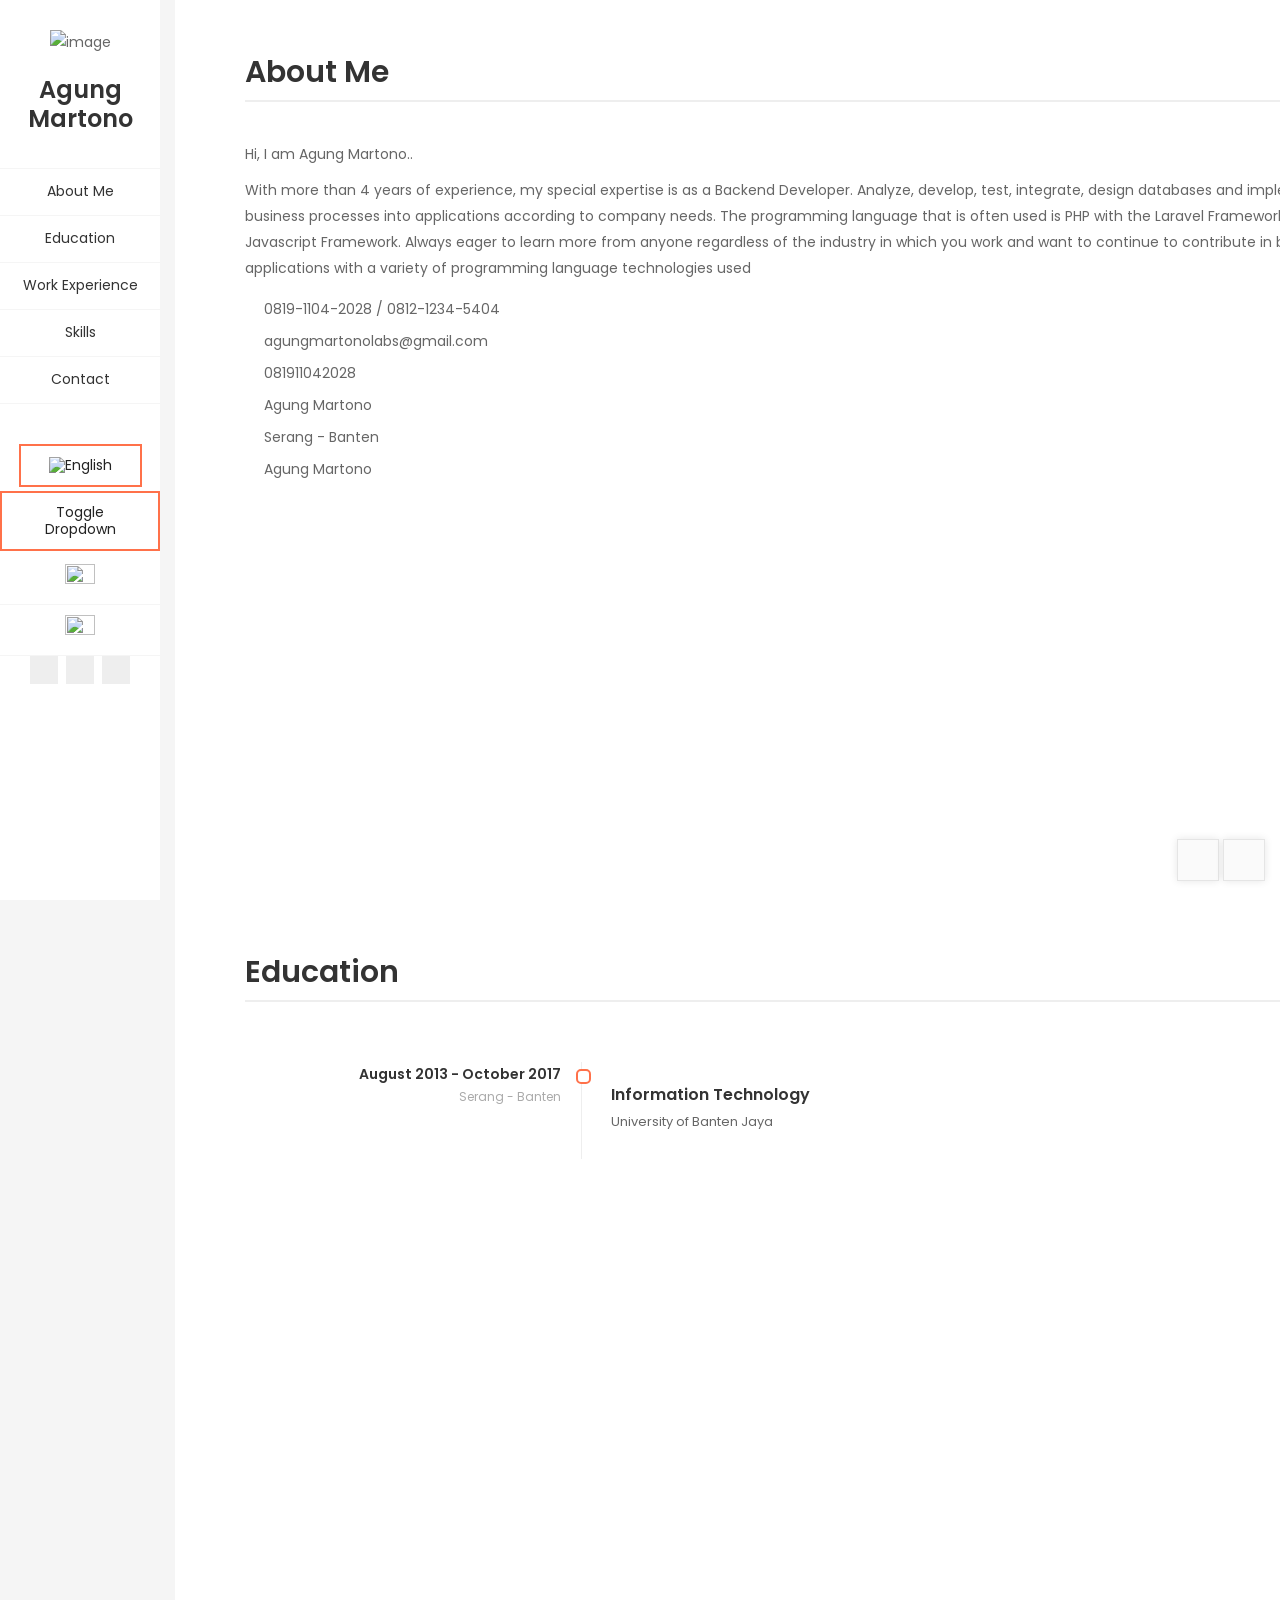
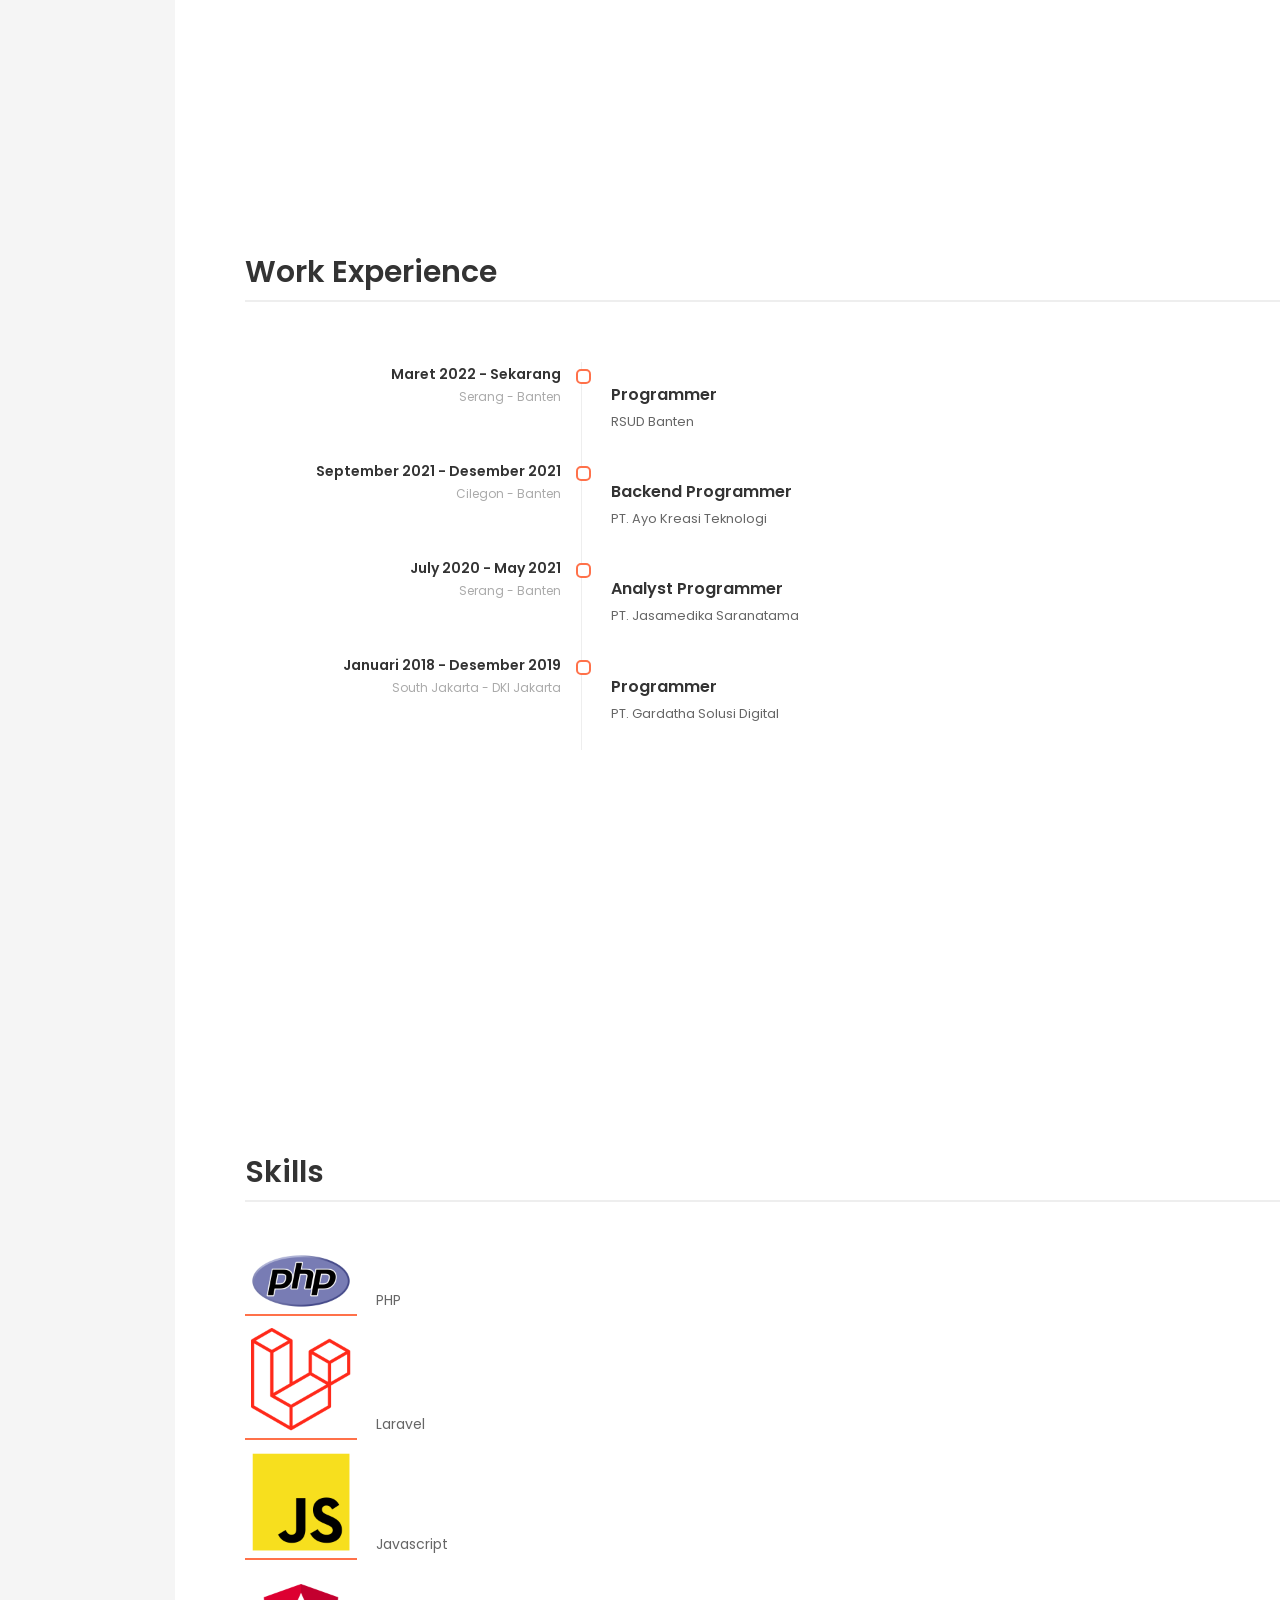
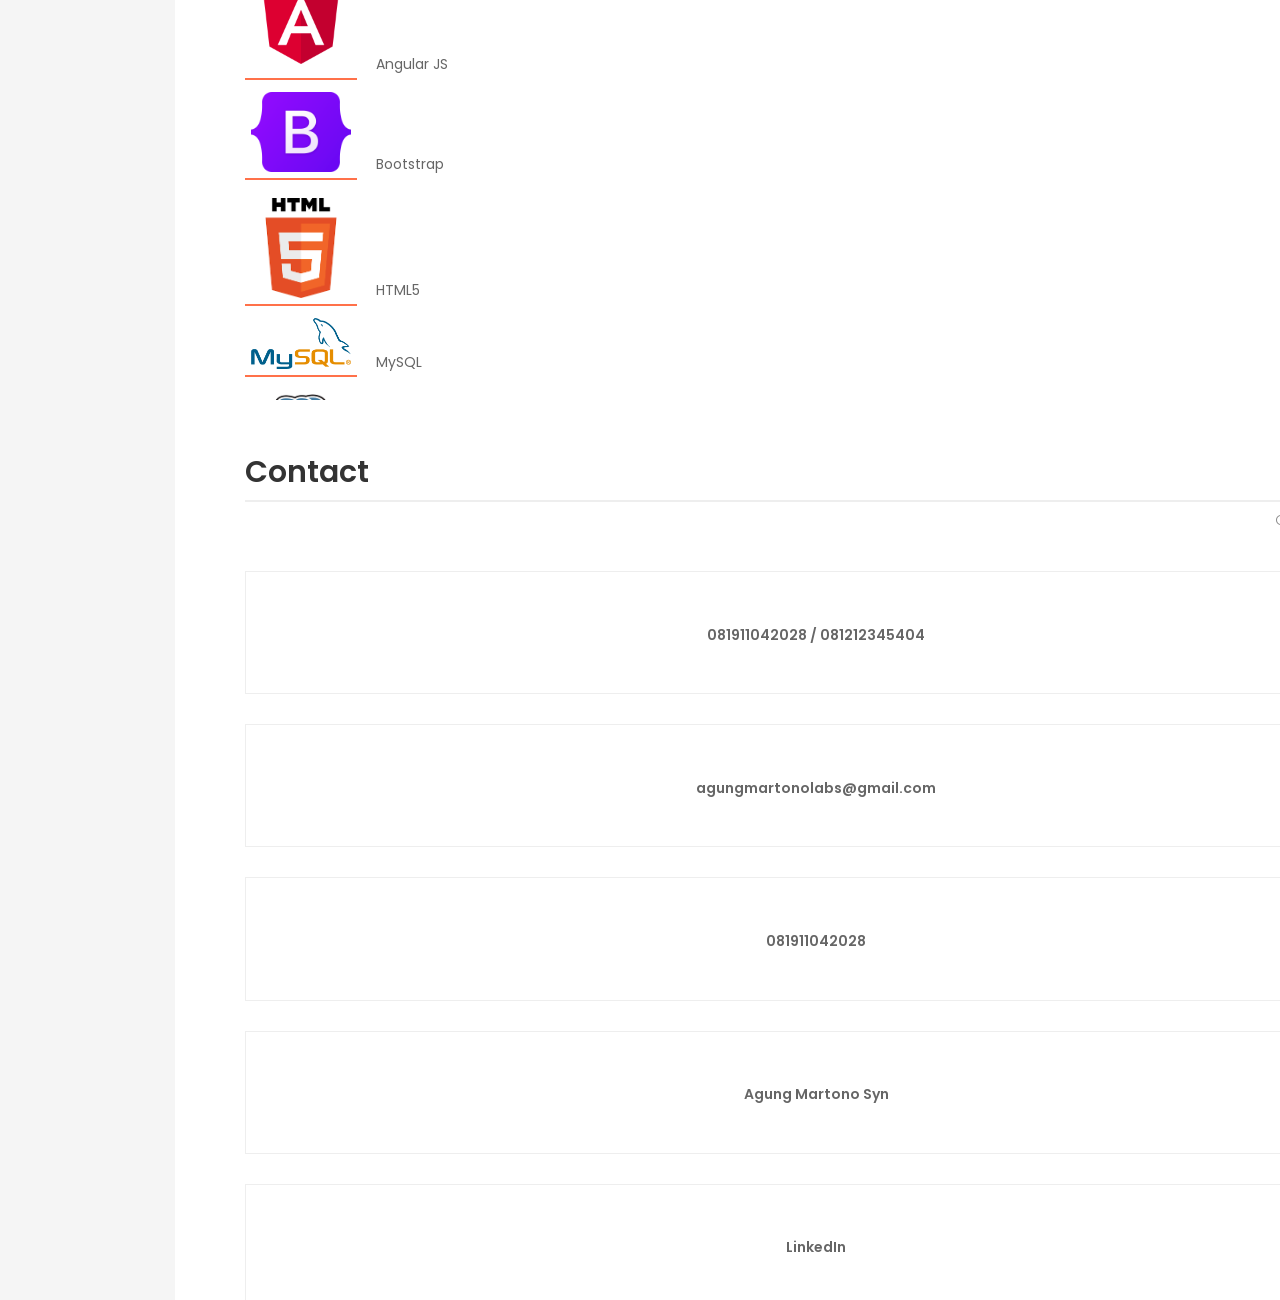
==== commit 307c779b: "up" ====
--- a/index.html
+++ b/index.html
@@ -13,18 +13,18 @@
     <meta name="author" content="Agung Martono" />
 
     <!-- Open Graph / Facebook -->
-    <meta property="og:url" content="https://agungmartonosyn.github.io" />
+    <meta property="og:url" content="https://agungmartono.github.io" />
     <meta property="og:type" content="article" />
     <meta property="og:title" content="Agung Martono" />
     <meta property="og:description" content="Agung Martono, resume, CV, portfolio" />
-    <meta property="og:image" content="https://agungmartonosyn.github.io/images/icon.ico" />
+    <meta property="og:image" content="https://agungmartono.github.io/images/icon.ico" />
 
     <!-- Twitter -->
     <meta property="twitter:card" content="summary_large_image">
-    <meta property="twitter:url" content="https://agungmartonosyn.github.io">
+    <meta property="twitter:url" content="https://agungmartono.github.io">
     <meta property="twitter:title" content="Agung Martono">
     <meta property="twitter:description" content="Agung Martono, resume, CV, portfolio">
-    <meta property="twitter:image" content="https://agungmartonosyn.github.io/images/icon.ico">
+    <meta property="twitter:image" content="https://agungmartono.github.io/images/icon.ico">
 
     <title>Hallo ..</title>
 
@@ -59,7 +59,7 @@
                         <li><a class="pt-trigger" href="#education">Education</a></li>
                         <li><a class="pt-trigger" href="#experience">Work Experience</a></li>
                         <li><a class="pt-trigger" href="#skills">Skills</a></li>
-                        <li><a class="pt-trigger" href="#portfolio">Portfolio</a></li>
+                        <!-- <li><a class="pt-trigger" href="#portfolio">Portfolio</a></li> -->
                         <li><a class="pt-trigger" href="#contact">Contact</a> </li>
                     </ul>
                 </div>
@@ -79,7 +79,7 @@
                     </div>
                 </div>
                 <div class="social-links">
-                    <a href="https://github.com/agungmartonosyn" target="_blank">
+                    <a href="https://github.com/agungmartono" target="_blank">
                         <i class="fab fa-github"></i>
                     </a>
                     <a href="https://www.linkedin.com/in/agungmartonosyn" target="_blank">
@@ -89,9 +89,7 @@
                         <i class="fab fa-facebook-f"></i>
                     </a>
                 </div>
-                <div class="copyrights">© <script>
-                        document.write(new Date().getFullYear());
-                    </script>
+                <div class="copyrights">© 2017 - <script> document.write(new Date().getFullYear()); </script>
                 </div>
             </div>
         </header>
@@ -113,97 +111,79 @@
                 <div class="subpages">
 
                     <section class="pt-page" data-id="about-me">
-                        <div class="section-inner start-page-full-width">
-                            <div class="start-page-full-width">
-                                <div class="row">
-                                    <div class="col-sm-12 col-md-6 col-lg-6">
-                                        <div class="inner-content">
-                                            <div class="fill-block"></div>
-                                        </div>
-                                    </div>
-                                    <div class="col-sm-12 col-md-6 col-lg-6">
-                                        <div class="inner-content">
-                                            <div class="hp-text-block">
-                                                <div class="owl-carousel text-rotation">
-                                                    <div class="item">
-                                                        <div class="sp-subtitle">Hello</div>
-                                                    </div>
-                                                    <div class="item">
-                                                        <div class="sp-subtitle">Back End Developer</div>
-                                                    </div>
-                                                </div>
-                                                <h2 class="hp-main-title">Agung Martono</h2>
-                                                <p>Hi, I am Agung Martono..</p>
-                                                <p>My special expertise is as a Backend Developer, the programming language that PHP uses with the Laravel Framework. My biggest strength is that I have a strong interest in the world of IT, especially programming, always eager to learn more from anyone regardless of the industry where I work and want to continue to contribute in building applications with a variety of programming language technologies used.</p>
-                                                <div class="section-content">
-                                                    <div class="row bs-30">
-                                                        <div class="col-xs-6 col-sm-12">
-                                                            <ul class="info-list">
-                                                                <li>
-                                                                    <span class="title">
-                                                                        <i class="lnr lnr-phone-handset"></i>
-                                                                    </span>
-                                                                    <a href="tel://081911042028">
-                                                                        <span class="value">0819-1104-2028</span>
-                                                                    </a>
-                                                                    <a>/</a>
-                                                                    <a href="tel://081212345404">
-                                                                        <span class="value">0812-1234-5404</span>
-                                                                    </a>
-                                                                </li>
-                                                                <li>
-                                                                    <span class="title">
-                                                                        <i class="lnr lnr-envelope"></i>
-                                                                    </span>
-                                                                    <a href="mailto:agungmartonolabs@gmail.com"
-                                                                        target="_blank">
-                                                                        <span
-                                                                            class="value">agungmartonolabs@gmail.com</span>
-                                                                    </a>
-                                                                </li>
-                                                                <li>
-                                                                    <span class="title">
-                                                                        <i class="fab fa-whatsapp"></i>
-                                                                    </span>
-                                                                    <a href="https://api.whatsapp.com/send?phone=6281911042028&text=Hallo, Agung Martono.."
-                                                                        target="_blank">
-                                                                        <span class="value">081911042028</span>
-                                                                    </a>
-                                                                </li>
-                                                                <li>
-                                                                    <span class="title">
-                                                                        <i class="fab fa-linkedin-in"></i>
-                                                                    </span>
-                                                                    <a href="https://www.linkedin.com/in/agungmartonosyn"
-                                                                        target="_blank">
-                                                                        <span class="value">Agung Martono</span>
-                                                                    </a>
-                                                                </li>
-                                                                <li>
-                                                                    <span class="title">
-                                                                        <i class="lnr lnr-map-marker"></i>
-                                                                    </span>
-                                                                    <span class="value">Serang - Banten</span>
-                                                                </li>
-                                                                <li>
-                                                                    <span class="title">
-                                                                        <i class="fab fa-github"></i>
-                                                                    </span>
-                                                                    <a href="https://github.com/agungmartonosyn"
-                                                                        target="_blank">
-                                                                        <span class="value">Agung Martono</span>
-                                                                    </a>
-                                                                </li>
-                                                            </ul>
-                                                        </div>
-                                                    </div>
-                                                </div>
-                                                <div class="hp-buttons">
-                                                    <a href="https://drive.google.com/file/d/1NLGFEoQHlT_sBk76AdaCsxWa93mlXPax/view?usp=sharing"
-                                                        target="_blank" class="btn btn-primary">Download CV</a>
-                                                </div>
-                                            </div>
-                                        </div>
+                        <div class="section-inner custom-page-content">
+                            <div class="section-title-block second-style">
+                                <h2 class="section-title">About Me</h2>
+                            </div>
+                            <div class="section-content">
+                                <div class="row bs-30">
+                                    <div class="col-xs-6 col-sm-6">
+                                        <p>Hi, I am Agung Martono..</p>
+                                        <p>
+                                            With more than 4 years of experience, my special expertise is as a Backend Developer.
+                                            Analyze, develop, test, integrate, design databases and implement business processes into applications according to company needs.
+                                            The programming language that is often used is PHP with the Laravel Framework, Adonis JS Javascript Framework.
+                                            Always eager to learn more from anyone regardless of the industry in which you work and want to continue to contribute in building applications with a variety of programming language technologies used
+                                        </p>
+                                    </div>
+                                    <div class="col-xs-6 col-sm-6">
+                                        <ul class="info-list">
+                                            <li>
+                                                <span class="title">
+                                                    <i class="lnr lnr-phone-handset"></i>
+                                                </span>
+                                                <a href="tel://081911042028">
+                                                    <span class="value">0819-1104-2028</span>
+                                                </a>
+                                                <a>/</a>
+                                                <a href="tel://081212345404">
+                                                    <span class="value">0812-1234-5404</span>
+                                                </a>
+                                            </li>
+                                            <li>
+                                                <span class="title">
+                                                    <i class="lnr lnr-envelope"></i>
+                                                </span>
+                                                <a href="mailto:agungmartonolabs@gmail.com"
+                                                    target="_blank">
+                                                    <span
+                                                        class="value">agungmartonolabs@gmail.com</span>
+                                                </a>
+                                            </li>
+                                            <li>
+                                                <span class="title">
+                                                    <i class="fab fa-whatsapp"></i>
+                                                </span>
+                                                <a href="https://api.whatsapp.com/send?phone=6281911042028&text=Hallo, Agung Martono.."
+                                                    target="_blank">
+                                                    <span class="value">081911042028</span>
+                                                </a>
+                                            </li>
+                                            <li>
+                                                <span class="title">
+                                                    <i class="fab fa-linkedin-in"></i>
+                                                </span>
+                                                <a href="https://www.linkedin.com/in/agungmartonosyn"
+                                                    target="_blank">
+                                                    <span class="value">Agung Martono</span>
+                                                </a>
+                                            </li>
+                                            <li>
+                                                <span class="title">
+                                                    <i class="lnr lnr-map-marker"></i>
+                                                </span>
+                                                <span class="value">Serang - Banten</span>
+                                            </li>
+                                            <li>
+                                                <span class="title">
+                                                    <i class="fab fa-github"></i>
+                                                </span>
+                                                <a href="https://github.com/agungmartono"
+                                                    target="_blank">
+                                                    <span class="value">Agung Martono</span>
+                                                </a>
+                                            </li>
+                                        </ul>
                                     </div>
                                 </div>
                             </div>
@@ -232,7 +212,7 @@
                                                 </div>
                                             </div>
 
-                                            <div class="timeline-item clearfix">
+                                            <!-- <div class="timeline-item clearfix">
                                                 <div class="left-part">
                                                     <h5 class="item-period">June 2010 - May 2013</h5>
                                                     <span class="item-company">Serang - Banten</span>
@@ -278,21 +258,21 @@
                                                     <h4 class="item-title">-</h4>
                                                     <p>Early childhood education programs PGRI</p>
                                                 </div>
-                                            </div>
+                                            </div> -->
 
                                         </div>
                                     </div>
                                 </div>
                             </div>
 
-                            <div class="row">
+                            <!-- <div class="row">
                                 <div class="col-xs-12 col-sm-12">
                                     <div class="col-inner ts-30">
                                         <a href="https://drive.google.com/file/d/1NLGFEoQHlT_sBk76AdaCsxWa93mlXPax/view?usp=sharing"
                                             target="_blank" class="btn btn-primary">Download CV</a>
                                     </div>
                                 </div>
-                            </div>
+                            </div> -->
                         </div>
                     </section>
 
@@ -308,6 +288,30 @@
 
                                             <div class="timeline-item clearfix">
                                                 <div class="left-part">
+                                                    <h5 class="item-period">Maret 2022 - Sekarang</h5>
+                                                    <span class="item-company">Serang - Banten</span>
+                                                </div>
+                                                <div class="divider"></div>
+                                                <div class="right-part">
+                                                    <h4 class="item-title">Programmer</h4>
+                                                    <p>RSUD Banten</p>
+                                                </div>
+                                            </div>
+
+                                            <div class="timeline-item clearfix">
+                                                <div class="left-part">
+                                                    <h5 class="item-period">September 2021 - Desember 2021</h5>
+                                                    <span class="item-company">Cilegon - Banten</span>
+                                                </div>
+                                                <div class="divider"></div>
+                                                <div class="right-part">
+                                                    <h4 class="item-title">Backend Programmer</h4>
+                                                    <p>PT. Ayo Kreasi Teknologi</p>
+                                                </div>
+                                            </div>
+
+                                            <div class="timeline-item clearfix">
+                                                <div class="left-part">
                                                     <h5 class="item-period">July 2020 - May 2021</h5>
                                                     <span class="item-company">Serang - Banten</span>
                                                 </div>
@@ -320,41 +324,29 @@
 
                                             <div class="timeline-item clearfix">
                                                 <div class="left-part">
-                                                    <h5 class="item-period">May 2018 - November 2018</h5>
+                                                    <h5 class="item-period">Januari 2018 - Desember 2019</h5>
                                                     <span class="item-company">South Jakarta - DKI Jakarta</span>
                                                 </div>
                                                 <div class="divider"></div>
                                                 <div class="right-part">
-                                                    <h4 class="item-title">IT Programmer</h4>
+                                                    <h4 class="item-title">Programmer</h4>
                                                     <p>PT. Gardatha Solusi Digital</p>
                                                 </div>
                                             </div>
 
-                                            <div class="timeline-item clearfix">
-                                                <div class="left-part">
-                                                    <h5 class="item-period">July 2014 - June 2017</h5>
-                                                    <span class="item-company">Serang - Banten</span>
-                                                </div>
-                                                <div class="divider"></div>
-                                                <div class="right-part">
-                                                    <h4 class="item-title">IT Staff</h4>
-                                                    <p>Junior High School 1 Pabuaran</p>
-                                                </div>
-                                            </div>
-
                                         </div>
                                     </div>
                                 </div>
                             </div>
 
-                            <div class="row">
+                            <!-- <div class="row">
                                 <div class="col-xs-12 col-sm-12">
                                     <div class="col-inner ts-30">
                                         <a href="https://drive.google.com/file/d/1NLGFEoQHlT_sBk76AdaCsxWa93mlXPax/view?usp=sharing"
                                             target="_blank" class="btn btn-primary">Download CV</a>
                                     </div>
                                 </div>
-                            </div>
+                            </div> -->
                         </div>
                     </section>
 
@@ -543,7 +535,7 @@
                         </div>
                     </section>
 
-                    <section class="pt-page" data-id="portfolio">
+                    <!-- <section class="pt-page" data-id="portfolio">
                         <div class="section-inner custom-page-content">
                             <div class="section-title-block second-style">
                                 <h2 class="section-title">Portfolio</h2>
@@ -555,31 +547,21 @@
                                         <div class="portfolio-content">
                                             <ul class="portfolio-filters">
                                                 <li class="active">
-                                                    <a class="filter btn btn-sm btn-link"
-                                                        data-group="category_all">All</a>
+                                                    <a class="filter btn btn-sm btn-link" data-group="category_all">All</a>
                                                 </li>
                                                 <li>
-                                                    <a class="filter btn btn-sm btn-link" data-group="Laravel">Laravel
-                                                        Framework</a>
+                                                    <a class="filter btn btn-sm btn-link" data-group="Laravel">Laravel Framework</a>
                                                 </li>
                                                 <li>
-                                                    <a class="filter btn btn-sm btn-link"
-                                                        data-group="CodeIgniter">CodeIgniter Framework</a>
+                                                    <a class="filter btn btn-sm btn-link" data-group="CodeIgniter">CodeIgniter Framework</a>
                                                 </li>
-
                                             </ul>
                                             <div class="portfolio-grid three-columns">
 
-                                                <!-- Laravel -->
-
-                                                <!-- Info Loker Disnaker Cilegon -->
                                                 <figure class="item standard" data-groups='["category_all", "Laravel"]'>
                                                     <div class="portfolio-item-img">
-                                                        <img src="images/portfolio/Laravel/InfoLokerDisnakerCilegon.png"
-                                                            alt="Info Loker Disnaker Cilegon"
-                                                            title="Info Loker Disnaker Cilegon" />
-                                                        <a href="portfolio/EN/Laravel/InfoLokerDisnakerCilegon.html"
-                                                            class="ajax-page-load">
+                                                        <img src="images/portfolio/Laravel/InfoLokerDisnakerCilegon.png" alt="Info Loker Disnaker Cilegon" title="Info Loker Disnaker Cilegon" />
+                                                        <a href="portfolio/EN/Laravel/InfoLokerDisnakerCilegon.html" class="ajax-page-load">
                                                         </a>
                                                     </div>
                                                     <i class="far fa-eye"></i>
@@ -587,13 +569,10 @@
                                                     <span class="category">Laravel</span>
                                                 </figure>
 
-                                                <!-- Inventory CTR Grosir -->
                                                 <figure class="item standard" data-groups='["category_all", "Laravel"]'>
                                                     <div class="portfolio-item-img">
-                                                        <img src="images/portfolio/Laravel/InventoryCTRGrosir.png"
-                                                            alt="Inventory CTR Grosir" title="Inventory CTR Grosir" />
-                                                        <a href="portfolio/EN/Laravel/InventoryCTRGrosir.html"
-                                                            class="ajax-page-load">
+                                                        <img src="images/portfolio/Laravel/InventoryCTRGrosir.png" alt="Inventory CTR Grosir" title="Inventory CTR Grosir" />
+                                                        <a href="portfolio/EN/Laravel/InventoryCTRGrosir.html" class="ajax-page-load">
                                                         </a>
                                                     </div>
                                                     <i class="far fa-eye"></i>
@@ -601,13 +580,10 @@
                                                     <span class="category">Laravel</span>
                                                 </figure>
 
-                                                <!-- Kasir Yumaga Futsal -->
                                                 <figure class="item standard" data-groups='["category_all", "Laravel"]'>
                                                     <div class="portfolio-item-img">
-                                                        <img src="images/portfolio/Laravel/KasirYumagaFutsal.png"
-                                                            alt="Kasir Yumaga Futsal" title="Kasir Yumaga Futsal" />
-                                                        <a href="portfolio/EN/Laravel/KasirYumagaFutsal.html"
-                                                            class="ajax-page-load">
+                                                        <img src="images/portfolio/Laravel/KasirYumagaFutsal.png" alt="Kasir Yumaga Futsal" title="Kasir Yumaga Futsal" />
+                                                        <a href="portfolio/EN/Laravel/KasirYumagaFutsal.html" class="ajax-page-load">
                                                         </a>
                                                     </div>
                                                     <i class="far fa-eye"></i>
@@ -615,13 +591,10 @@
                                                     <span class="category">Laravel</span>
                                                 </figure>
 
-                                                <!-- SMPN 1 Pabuaran -->
                                                 <figure class="item standard" data-groups='["category_all", "Laravel"]'>
                                                     <div class="portfolio-item-img">
-                                                        <img src="images/portfolio/Laravel/smpn1pabuaran.png"
-                                                            alt="SMPN 1 Pabuaran" title="SMPN 1 Pabuaran" />
-                                                        <a href="portfolio/EN/Laravel/SMPN1Pabuaran.html"
-                                                            class="ajax-page-load">
+                                                        <img src="images/portfolio/Laravel/smpn1pabuaran.png" alt="SMPN 1 Pabuaran" title="SMPN 1 Pabuaran" />
+                                                        <a href="portfolio/EN/Laravel/SMPN1Pabuaran.html" class="ajax-page-load">
                                                         </a>
                                                     </div>
                                                     <i class="far fa-eye"></i>
@@ -629,13 +602,10 @@
                                                     <span class="category">Laravel</span>
                                                 </figure>
 
-                                                <!-- Football League -->
                                                 <figure class="item standard" data-groups='["category_all", "Laravel"]'>
                                                     <div class="portfolio-item-img">
-                                                        <img src="images/portfolio/Laravel/footballLeague.png"
-                                                            alt="Football League" title="Football League" />
-                                                        <a href="portfolio/EN/Laravel/footballLeague.html"
-                                                            class="ajax-page-load">
+                                                        <img src="images/portfolio/Laravel/footballLeague.png" alt="Football League" title="Football League" />
+                                                        <a href="portfolio/EN/Laravel/footballLeague.html" class="ajax-page-load">
                                                         </a>
                                                     </div>
                                                     <i class="far fa-eye"></i>
@@ -643,13 +613,10 @@
                                                     <span class="category">Laravel</span>
                                                 </figure>
 
-                                                <!-- Lizia Coffee -->
                                                 <figure class="item standard" data-groups='["category_all", "Laravel"]'>
                                                     <div class="portfolio-item-img">
-                                                        <img src="images/portfolio/Laravel/liziaCoffee.jpg"
-                                                            alt="Lizia Coffee" title="Lizia Coffee" />
-                                                        <a href="portfolio/EN/Laravel/liziaCoffee.html"
-                                                            class="ajax-page-load">
+                                                        <img src="images/portfolio/Laravel/liziaCoffee.jpg" alt="Lizia Coffee" title="Lizia Coffee" />
+                                                        <a href="portfolio/EN/Laravel/liziaCoffee.html" class="ajax-page-load">
                                                         </a>
                                                     </div>
                                                     <i class="far fa-eye"></i>
@@ -657,71 +624,49 @@
                                                     <span class="category">Laravel</span>
                                                 </figure>
 
-
-                                                <!-- CodeIgniter -->
-
-                                                <!-- E-Arsip -->
-                                                <figure class="item standard"
-                                                    data-groups='["category_all","CodeIgniter"]'>
-                                                    <div class="portfolio-item-img">
-                                                        <img src="images/portfolio/CodeIgniter/EArsip.png" alt="E-Arsip"
-                                                            title="E-Arsip" />
-                                                        <a href="portfolio/EN/CI/E-Arsip.html"
-                                                            class="ajax-page-load"></a>
+                                                <figure class="item standard" data-groups='["category_all","CodeIgniter"]'>
+                                                    <div class="portfolio-item-img">
+                                                        <img src="images/portfolio/CodeIgniter/EArsip.png" alt="E-Arsip" title="E-Arsip" />
+                                                        <a href="portfolio/EN/CI/E-Arsip.html" class="ajax-page-load"></a>
                                                     </div>
                                                     <i class="far fa-eye"></i>
                                                     <h4 class="name">E-Arsip</h4>
                                                     <span class="category">CodeIgniter</span>
                                                 </figure>
 
-                                                <!-- Inventory CV Pratama -->
-                                                <figure class="item standard"
-                                                    data-groups='["category_all","CodeIgniter"]'>
-                                                    <div class="portfolio-item-img">
-                                                        <img src="images/portfolio/CodeIgniter/inventoryCVPratama.png"
-                                                            alt="Inventory CV Pratama" title="Inventory CV Pratama" />
-                                                        <a href="portfolio/EN/CI/inventoryCVPratama.html"
-                                                            class="ajax-page-load"></a>
+                                                <figure class="item standard" data-groups='["category_all","CodeIgniter"]'>
+                                                    <div class="portfolio-item-img">
+                                                        <img src="images/portfolio/CodeIgniter/inventoryCVPratama.png" alt="Inventory CV Pratama" title="Inventory CV Pratama" />
+                                                        <a href="portfolio/EN/CI/inventoryCVPratama.html" class="ajax-page-load"></a>
                                                     </div>
                                                     <i class="far fa-eye"></i>
                                                     <h4 class="name">Inventory CV Pratama</h4>
                                                     <span class="category">CodeIgniter</span>
                                                 </figure>
 
-                                                <!-- Kasir Dent Cloth -->
-                                                <figure class="item standard"
-                                                    data-groups='["category_all","CodeIgniter"]'>
-                                                    <div class="portfolio-item-img">
-                                                        <img src="images/portfolio/CodeIgniter/kasirDentCloth.png"
-                                                            alt="Kasir Dent Cloth" title="Kasir Dent Cloth" />
-                                                        <a href="portfolio/EN/CI/kasirDentCloth.html"
-                                                            class="ajax-page-load"></a>
+                                                <figure class="item standard" data-groups='["category_all","CodeIgniter"]'>
+                                                    <div class="portfolio-item-img">
+                                                        <img src="images/portfolio/CodeIgniter/kasirDentCloth.png" alt="Kasir Dent Cloth" title="Kasir Dent Cloth" />
+                                                        <a href="portfolio/EN/CI/kasirDentCloth.html" class="ajax-page-load"></a>
                                                     </div>
                                                     <i class="far fa-eye"></i>
                                                     <h4 class="name">Kasir Dent Cloth</h4>
                                                     <span class="category">CodeIgniter</span>
                                                 </figure>
 
-                                                <!-- Kasir RM -->
-                                                <figure class="item standard"
-                                                    data-groups='["category_all","CodeIgniter"]'>
-                                                    <div class="portfolio-item-img">
-                                                        <img src="images/portfolio/CodeIgniter/kasirRM.png"
-                                                            alt="Kasir RM" title="Kasir RM" />
-                                                        <a href="portfolio/EN/CI/kasirRM.html"
-                                                            class="ajax-page-load"></a>
+                                                <figure class="item standard" data-groups='["category_all","CodeIgniter"]'>
+                                                    <div class="portfolio-item-img">
+                                                        <img src="images/portfolio/CodeIgniter/kasirRM.png" alt="Kasir RM" title="Kasir RM" />
+                                                        <a href="portfolio/EN/CI/kasirRM.html" class="ajax-page-load"></a>
                                                     </div>
                                                     <i class="far fa-eye"></i>
                                                     <h4 class="name">Kasir RM</h4>
                                                     <span class="category">CodeIgniter</span>
                                                 </figure>
 
-                                                <!-- Point Of Sale -->
-                                                <figure class="item standard"
-                                                    data-groups='["category_all","CodeIgniter"]'>
-                                                    <div class="portfolio-item-img">
-                                                        <img src="images/portfolio/CodeIgniter/POS.png" alt="POS"
-                                                            title="POS" />
+                                                <figure class="item standard" data-groups='["category_all","CodeIgniter"]'>
+                                                    <div class="portfolio-item-img">
+                                                        <img src="images/portfolio/CodeIgniter/POS.png" alt="POS" title="POS" />
                                                         <a href="portfolio/EN/CI/POS.html" class="ajax-page-load"></a>
                                                     </div>
                                                     <i class="far fa-eye"></i>
@@ -734,7 +679,7 @@
                                 </div>
                             </div>
                         </div>
-                    </section>
+                    </section> -->
 
                     <section class="pt-page" data-id="contact">
                         <div class="section-inner custom-page-content">
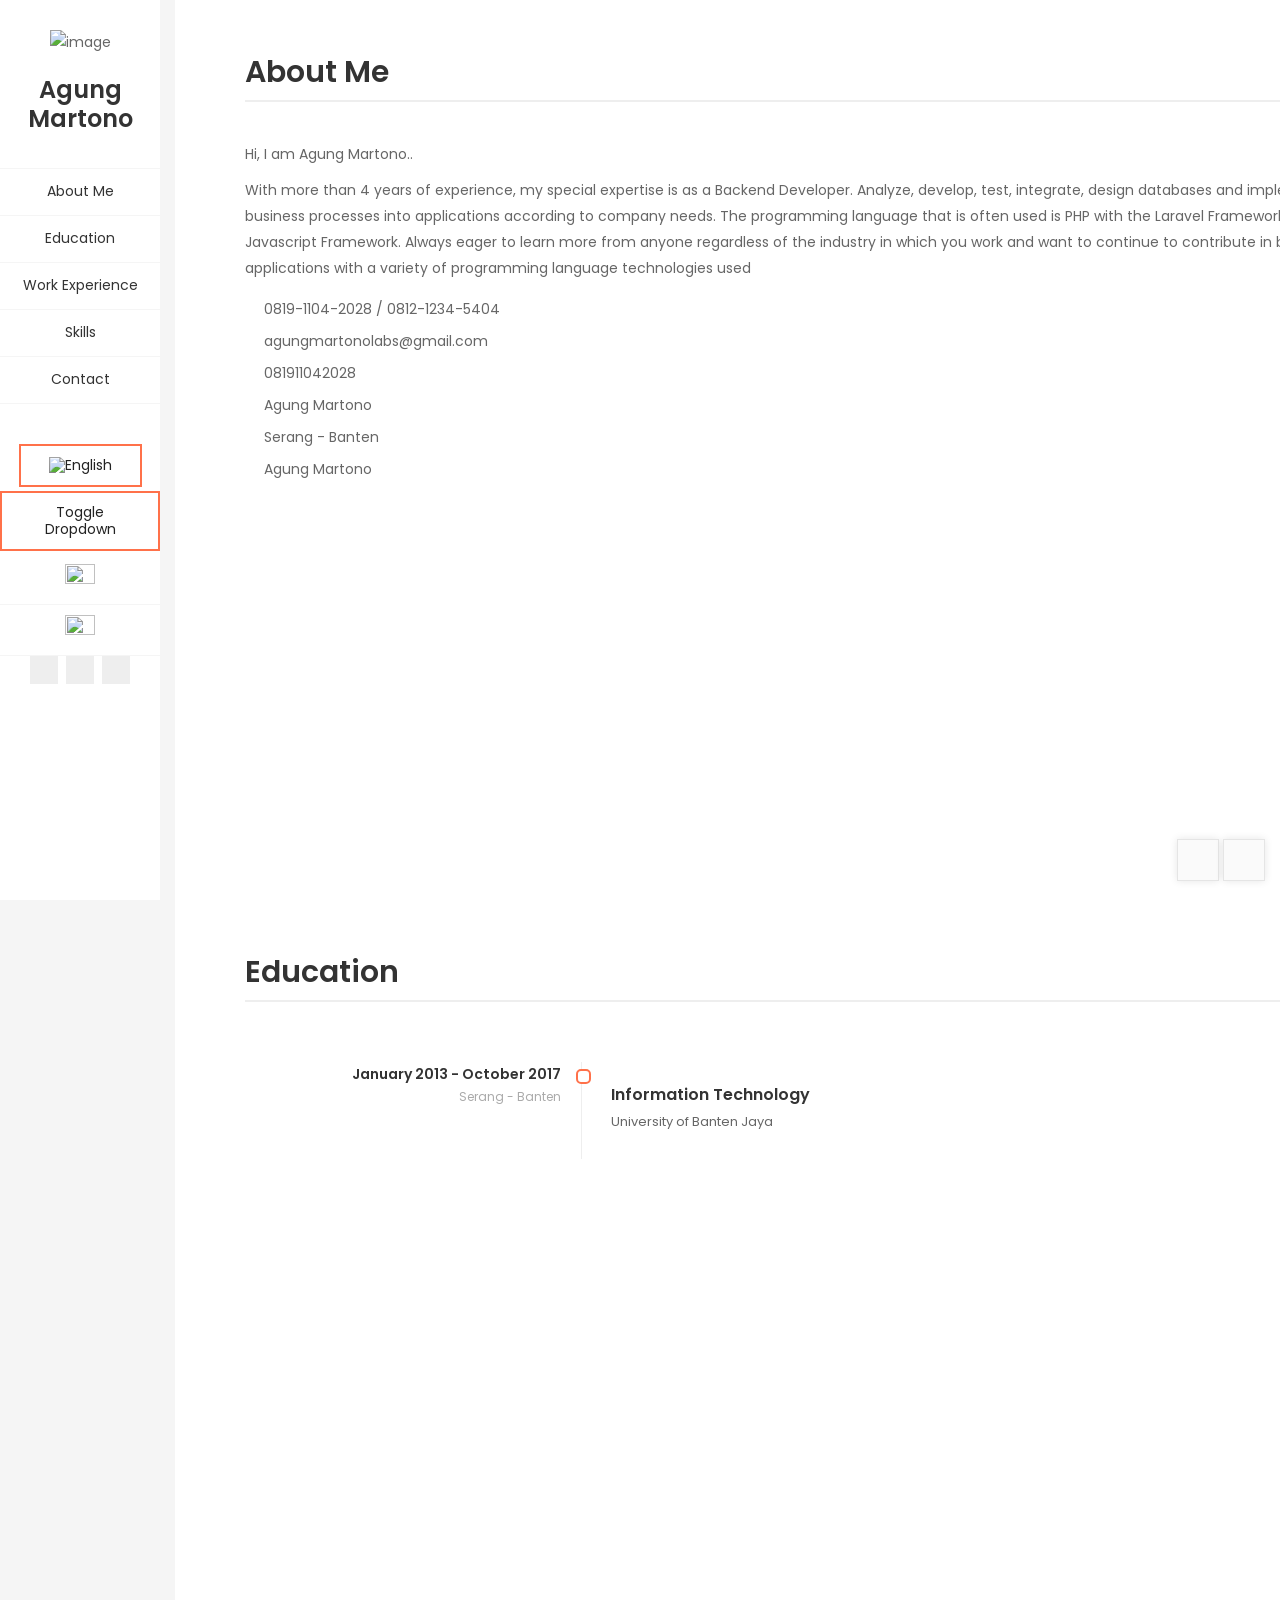
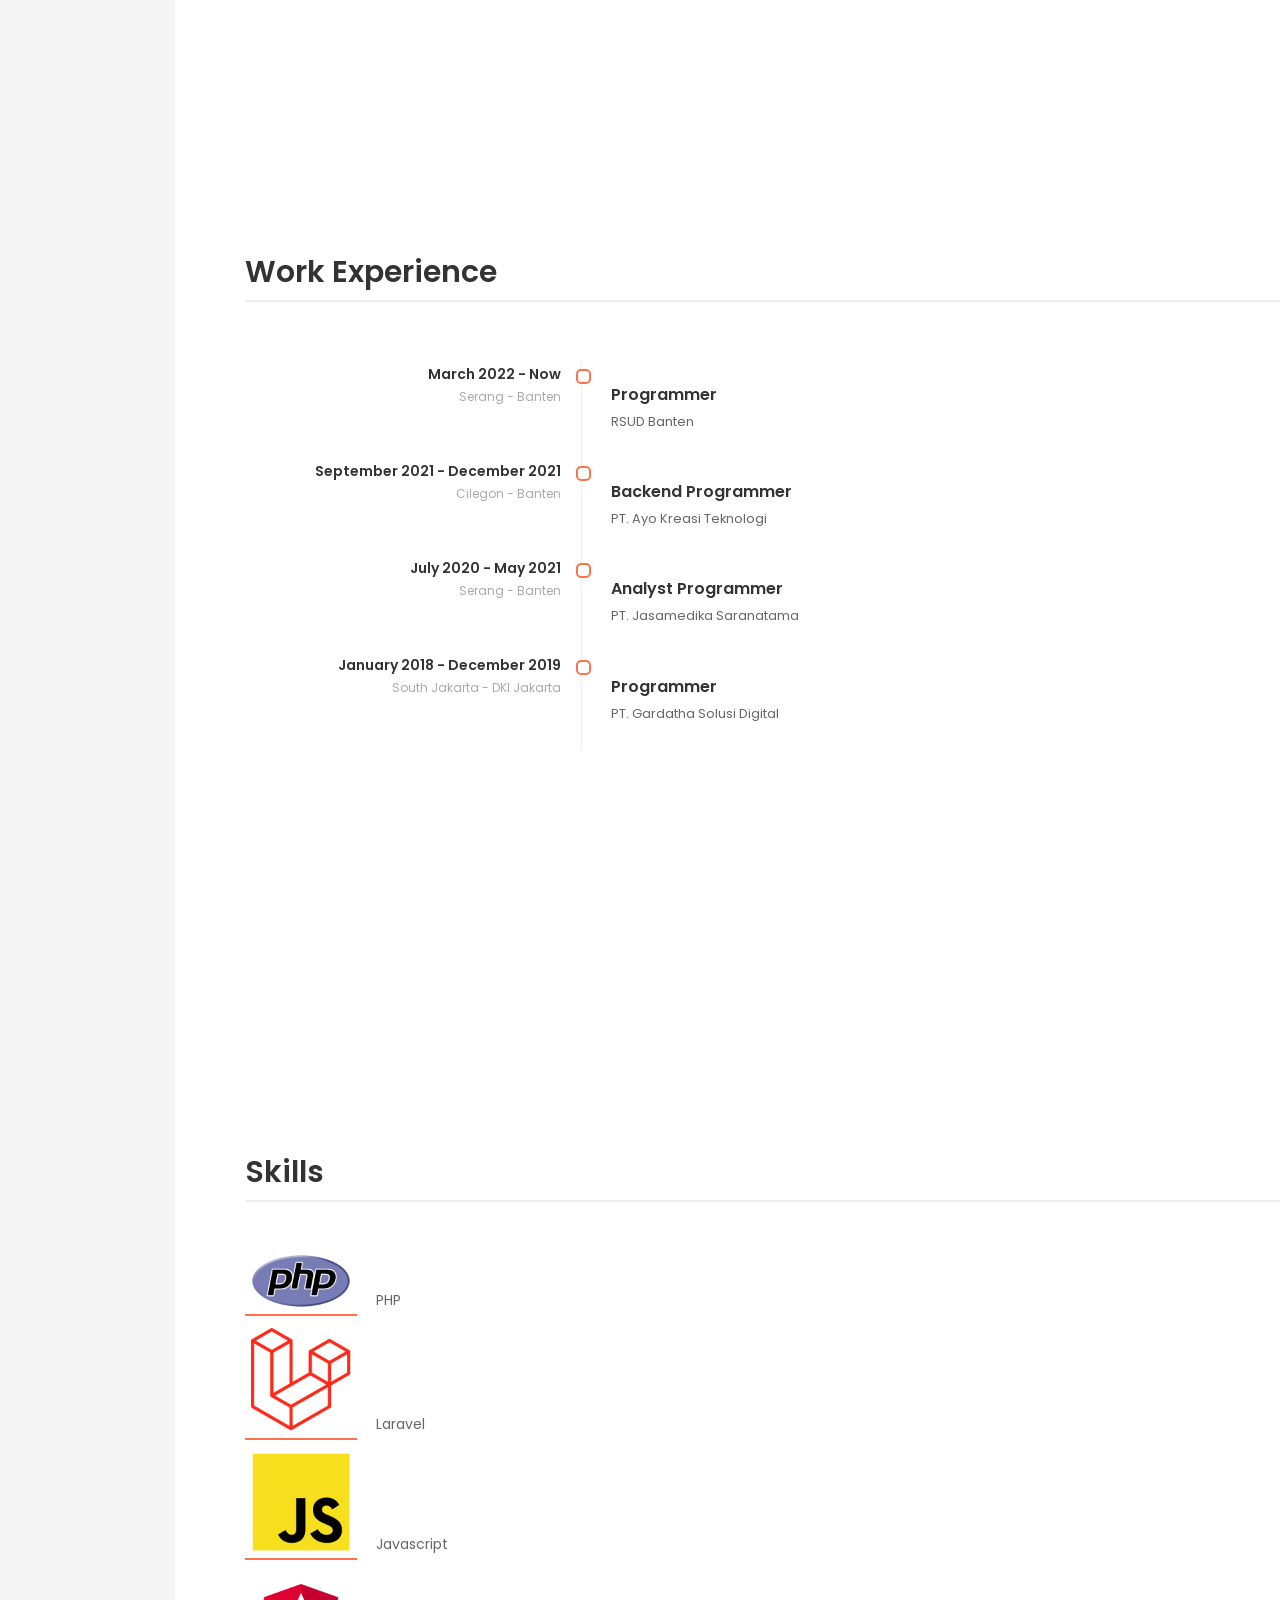
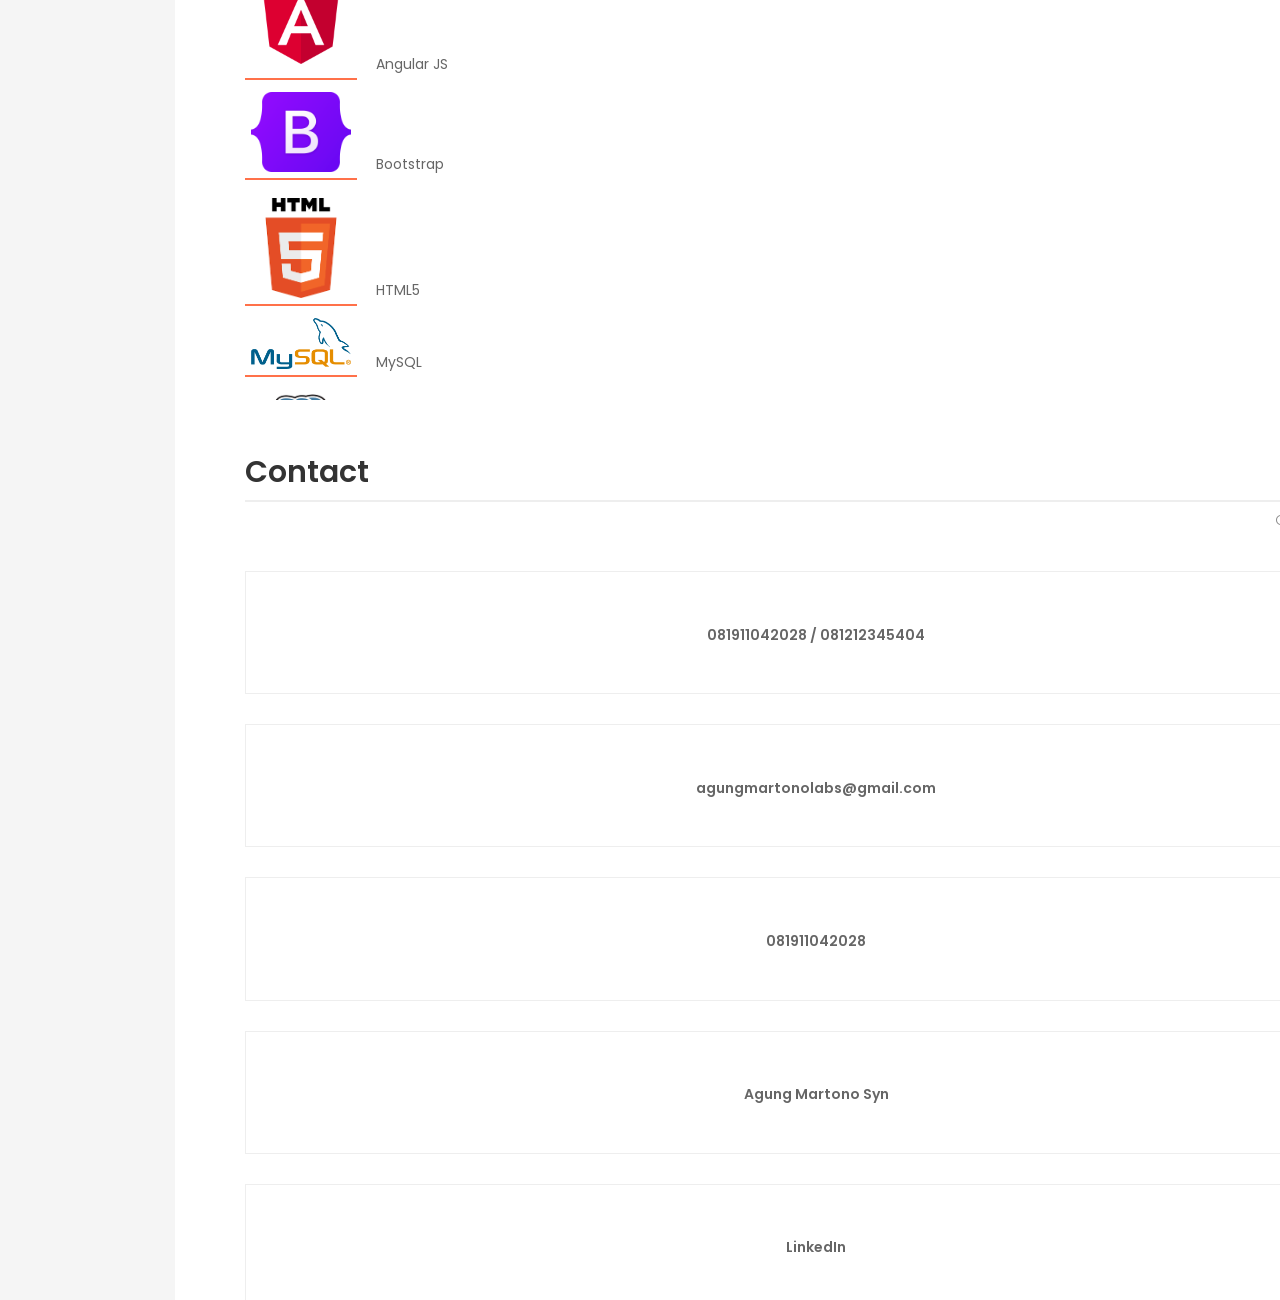
==== commit 61d7092d: "up" ====
--- a/index.html
+++ b/index.html
@@ -202,7 +202,7 @@
 
                                             <div class="timeline-item clearfix">
                                                 <div class="left-part">
-                                                    <h5 class="item-period">August 2013 - October 2017</h5>
+                                                    <h5 class="item-period">January 2013 - October 2017</h5>
                                                     <span class="item-company">Serang - Banten</span>
                                                 </div>
                                                 <div class="divider"></div>
@@ -288,7 +288,7 @@
 
                                             <div class="timeline-item clearfix">
                                                 <div class="left-part">
-                                                    <h5 class="item-period">Maret 2022 - Sekarang</h5>
+                                                    <h5 class="item-period">March 2022 - Now</h5>
                                                     <span class="item-company">Serang - Banten</span>
                                                 </div>
                                                 <div class="divider"></div>
@@ -300,7 +300,7 @@
 
                                             <div class="timeline-item clearfix">
                                                 <div class="left-part">
-                                                    <h5 class="item-period">September 2021 - Desember 2021</h5>
+                                                    <h5 class="item-period">September 2021 - December 2021</h5>
                                                     <span class="item-company">Cilegon - Banten</span>
                                                 </div>
                                                 <div class="divider"></div>
@@ -324,7 +324,7 @@
 
                                             <div class="timeline-item clearfix">
                                                 <div class="left-part">
-                                                    <h5 class="item-period">Januari 2018 - Desember 2019</h5>
+                                                    <h5 class="item-period">January 2018 - December 2019</h5>
                                                     <span class="item-company">South Jakarta - DKI Jakarta</span>
                                                 </div>
                                                 <div class="divider"></div>
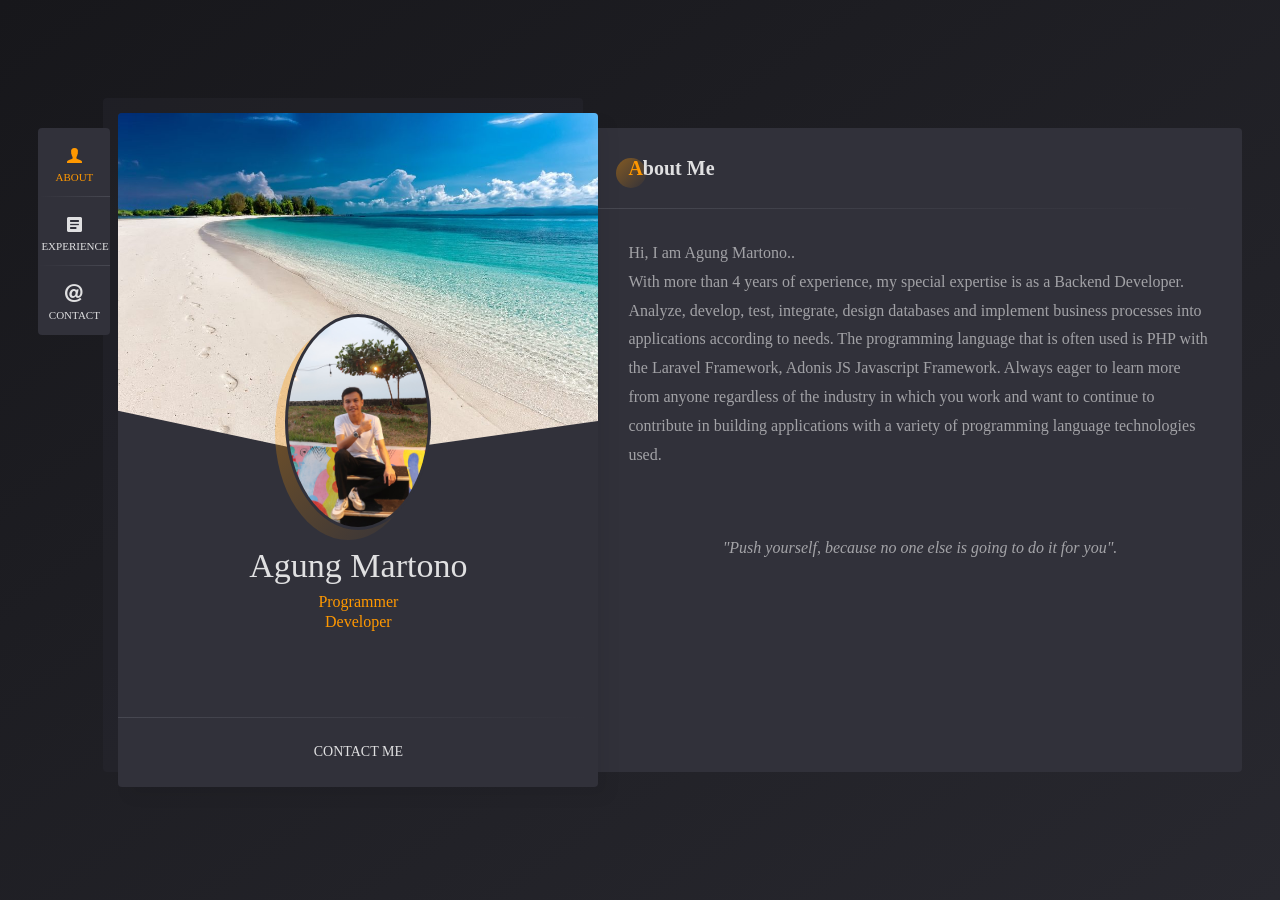
==== commit b067711c: "push" ====
--- a/index.html
+++ b/index.html
@@ -1,800 +1,409 @@
 <!DOCTYPE html>
-<html lang="en" class="no-js">
+<html lang="en">
 
 <head>
-    <meta charset="UTF-8" />
-    <meta http-equiv="X-UA-Compatible" content="IE=edge">
-    <meta name="viewport" content="width=device-width, initial-scale=1, maximum-scale=1" />
-
-    <link rel="shortcut icon" href="images/icon.ico" type="image/x-icon">
-    <meta name="title" content="Agung Martono">
+	<meta charset="UTF-8" />
+	<meta http-equiv="X-UA-Compatible" content="IE=edge">
+	<title>Hallo ...</title>
+	<meta name="viewport" content="width=device-width, initial-scale=1, maximum-scale=1" />
+
+	<meta name="title" content="Agung Martono">
     <meta name="description" content="Agung Martono - Resume / CV / portfolio" />
-    <meta name="keywords" content="Agung Martono, resume, CV, portfolio" />
+    <meta name="keywords" content="Agung Martono, resume, programmer, backend, developer, software enginer, cv, portfolio" />
     <meta name="author" content="Agung Martono" />
 
     <!-- Open Graph / Facebook -->
     <meta property="og:url" content="https://agungmartono.github.io" />
     <meta property="og:type" content="article" />
     <meta property="og:title" content="Agung Martono" />
-    <meta property="og:description" content="Agung Martono, resume, CV, portfolio" />
-    <meta property="og:image" content="https://agungmartono.github.io/images/icon.ico" />
+    <meta property="og:description" content="Agung Martono, resume, programmer, backend, developer, software enginer, cv, portfolio" />
+    <meta property="og:image" content="https://agungmartono.github.io/images/favicons/favicon_garuda.ico" />
 
     <!-- Twitter -->
     <meta property="twitter:card" content="summary_large_image">
     <meta property="twitter:url" content="https://agungmartono.github.io">
     <meta property="twitter:title" content="Agung Martono">
-    <meta property="twitter:description" content="Agung Martono, resume, CV, portfolio">
-    <meta property="twitter:image" content="https://agungmartono.github.io/images/icon.ico">
-
-    <title>Hallo ..</title>
-
-    <link rel="stylesheet" href="css/bootstrap.min.css" type="text/css">
-    <link rel="stylesheet" href="css/animate.css" type="text/css">
-    <link rel="stylesheet" href="css/animations.css" type="text/css">
-    <link rel="stylesheet" href="css/owl.carousel.css" type="text/css">
-    <link rel="stylesheet" href="css/magnific-popup.css" type="text/css">
-    <link rel="stylesheet" href="css/main.css" type="text/css">
-    <script src="js/modernizr.custom.js"></script>
-
+    <meta property="twitter:description" content="Agung Martono, resume, programmer, backend, developer, software enginer, cv, portfolio">
+    <meta property="twitter:image" content="https://agungmartono.github.io/images/favicons/favicon_garuda.ico">
+
+	<link
+		href="../../../fonts.googleapis.com/css5d62.css?family=Poppins:100,100i,200,200i,300,300i,400,400i,500,500i,600,600i,700,700i,800,800i,900,900i"
+		rel="stylesheet">
+	<link rel="stylesheet" href="css/basic.css" />
+	<link rel="stylesheet" href="css/layout.css" />
+	<link rel="stylesheet" href="css/blogs.css" />
+	<link rel="stylesheet" href="css/ionicons.css" />
+	<link rel="stylesheet" href="css/magnific-popup.css" />
+	<link rel="stylesheet" href="css/animate.css" />
+	<link rel="stylesheet" href="css/owl.carousel.css" />
+	<link rel="stylesheet" href="css/gradient.css" />
+	<link rel="stylesheet" href="css/new-skin/new-skin.css" />
+	<link rel="stylesheet" href="css/demos/demo-2-colors.css" />
+	<link rel="stylesheet" href="css/new-skin/classic-skin.css" />
+	<link rel="stylesheet" href="css/template-dark/dark.css" />
+	<link rel="shortcut icon" href="images/favicons/favicon_garuda.ico">
 </head>
 
 <body>
-    <div class="preloader">
-        <div class="preloader-animation">
-            <div class="preloader-spinner"> </div>
-        </div>
-    </div>
-    <div id="page" class="page">
-        <header id="site_header" class="header mobile-menu-hide">
-            <div class="header-content clearfix">
-                <div class="my-photo"> 
-                    <img src="images/me.png" alt="image"> 
-                </div>
-                <div class="site-title-block">
-                    <div class="site-title">Agung Martono</div>
-                </div>
-                <div class="site-nav">
-                    <ul id="nav" class="site-main-menu">
-                        <li><a class="pt-trigger" href="#about-me">About Me</a></li>
-                        <li><a class="pt-trigger" href="#education">Education</a></li>
-                        <li><a class="pt-trigger" href="#experience">Work Experience</a></li>
-                        <li><a class="pt-trigger" href="#skills">Skills</a></li>
-                        <!-- <li><a class="pt-trigger" href="#portfolio">Portfolio</a></li> -->
-                        <li><a class="pt-trigger" href="#contact">Contact</a> </li>
-                    </ul>
-                </div>
-                <div class="lang-links">
-                    <div class="btn-group">
-                        <button type="button" class="btn btn-default btn-sm">
-                            <img src="images/uk.png" width="20" height="20" alt="English">
-                        </button>
-                        <button type="button" class="btn btn-white dropdown-toggle dropdown-toggle-split"
-                            data-toggle="dropdown" aria-haspopup="true" aria-expanded="false">
-                            <span class="sr-only">Toggle Dropdown</span>
-                        </button>
-                        <div class="dropdown-menu">
-                            <a href="indexID.html"><img src="images/id.png" width="30" height="30"></a>
-                            <a href="index.html"><img src="images/uk.png" width="30" height="30"></a>
-                        </div>
-                    </div>
-                </div>
-                <div class="social-links">
-                    <a href="https://github.com/agungmartono" target="_blank">
-                        <i class="fab fa-github"></i>
-                    </a>
-                    <a href="https://www.linkedin.com/in/agungmartonosyn" target="_blank">
-                        <i class="fab fa-linkedin"></i>
-                    </a>
-                    <a href="https://web.facebook.com/agungblues72" target="_blank">
-                        <i class="fab fa-facebook-f"></i>
-                    </a>
-                </div>
-                <div class="copyrights">© 2017 - <script> document.write(new Date().getFullYear()); </script>
-                </div>
-            </div>
-        </header>
-
-        <div class="lmpixels-arrows-nav">
-            <div class="lmpixels-arrow-left"><i class="lnr lnr-chevron-left"></i></div>
-            <div class="lmpixels-arrow-right"><i class="lnr lnr-chevron-right"></i></div>
-        </div>
-
-        <div class="mobile-header mobile-visible">
-            <div class="mobile-logo-container">
-                <div class="mobile-header-image"> <a href="#"> <img src="images/me.png" alt="image"> </a> </div>
-                <div class="mobile-site-title"><a href="#">Agung Martono</a></div>
-            </div><a class="menu-toggle mobile-visible"> <i class="fa fa-bars"></i> </a>
-        </div>
-
-        <div id="main" class="site-main">
-            <div class="pt-wrapper">
-                <div class="subpages">
-
-                    <section class="pt-page" data-id="about-me">
-                        <div class="section-inner custom-page-content">
-                            <div class="section-title-block second-style">
-                                <h2 class="section-title">About Me</h2>
-                            </div>
-                            <div class="section-content">
-                                <div class="row bs-30">
-                                    <div class="col-xs-6 col-sm-6">
-                                        <p>Hi, I am Agung Martono..</p>
-                                        <p>
-                                            With more than 4 years of experience, my special expertise is as a Backend Developer.
-                                            Analyze, develop, test, integrate, design databases and implement business processes into applications according to company needs.
-                                            The programming language that is often used is PHP with the Laravel Framework, Adonis JS Javascript Framework.
-                                            Always eager to learn more from anyone regardless of the industry in which you work and want to continue to contribute in building applications with a variety of programming language technologies used
-                                        </p>
-                                    </div>
-                                    <div class="col-xs-6 col-sm-6">
-                                        <ul class="info-list">
-                                            <li>
-                                                <span class="title">
-                                                    <i class="lnr lnr-phone-handset"></i>
-                                                </span>
-                                                <a href="tel://081911042028">
-                                                    <span class="value">0819-1104-2028</span>
-                                                </a>
-                                                <a>/</a>
-                                                <a href="tel://081212345404">
-                                                    <span class="value">0812-1234-5404</span>
-                                                </a>
-                                            </li>
-                                            <li>
-                                                <span class="title">
-                                                    <i class="lnr lnr-envelope"></i>
-                                                </span>
-                                                <a href="mailto:agungmartonolabs@gmail.com"
-                                                    target="_blank">
-                                                    <span
-                                                        class="value">agungmartonolabs@gmail.com</span>
-                                                </a>
-                                            </li>
-                                            <li>
-                                                <span class="title">
-                                                    <i class="fab fa-whatsapp"></i>
-                                                </span>
-                                                <a href="https://api.whatsapp.com/send?phone=6281911042028&text=Hallo, Agung Martono.."
-                                                    target="_blank">
-                                                    <span class="value">081911042028</span>
-                                                </a>
-                                            </li>
-                                            <li>
-                                                <span class="title">
-                                                    <i class="fab fa-linkedin-in"></i>
-                                                </span>
-                                                <a href="https://www.linkedin.com/in/agungmartonosyn"
-                                                    target="_blank">
-                                                    <span class="value">Agung Martono</span>
-                                                </a>
-                                            </li>
-                                            <li>
-                                                <span class="title">
-                                                    <i class="lnr lnr-map-marker"></i>
-                                                </span>
-                                                <span class="value">Serang - Banten</span>
-                                            </li>
-                                            <li>
-                                                <span class="title">
-                                                    <i class="fab fa-github"></i>
-                                                </span>
-                                                <a href="https://github.com/agungmartono"
-                                                    target="_blank">
-                                                    <span class="value">Agung Martono</span>
-                                                </a>
-                                            </li>
-                                        </ul>
-                                    </div>
-                                </div>
-                            </div>
-                        </div>
-                    </section>
-
-                    <section class="pt-page" data-id="education">
-                        <div class="section-inner custom-page-content">
-                            <div class="section-title-block second-style">
-                                <h2 class="section-title">Education</h2>
-                            </div>
-                            <div class="row">
-                                <div class="col-xs-12 col-sm-10 offset-sm-1 offset-sm-2">
-                                    <div class="col-inner ts-20">
-                                        <div class="timeline timeline-second-style bs-30 clearfix">
-
-                                            <div class="timeline-item clearfix">
-                                                <div class="left-part">
-                                                    <h5 class="item-period">January 2013 - October 2017</h5>
-                                                    <span class="item-company">Serang - Banten</span>
-                                                </div>
-                                                <div class="divider"></div>
-                                                <div class="right-part">
-                                                    <h4 class="item-title">Information Technology</h4>
-                                                    <p>University of Banten Jaya</p>
-                                                </div>
-                                            </div>
-
-                                            <!-- <div class="timeline-item clearfix">
-                                                <div class="left-part">
-                                                    <h5 class="item-period">June 2010 - May 2013</h5>
-                                                    <span class="item-company">Serang - Banten</span>
-                                                </div>
-                                                <div class="divider"></div>
-                                                <div class="right-part">
-                                                    <h4 class="item-title">Social Sciences</h4>
-                                                    <p>Senior High School 1 Pabuaran</p>
-                                                </div>
-                                            </div>
-
-                                            <div class="timeline-item clearfix">
-                                                <div class="left-part">
-                                                    <h5 class="item-period">June 2007 - May 2010</h5>
-                                                    <span class="item-company">Serang - Banten</span>
-                                                </div>
-                                                <div class="divider"></div>
-                                                <div class="right-part">
-                                                    <h4 class="item-title">-</h4>
-                                                    <p>Junior high school 1 Pabuaran</p>
-                                                </div>
-                                            </div>
-
-                                            <div class="timeline-item clearfix">
-                                                <div class="left-part">
-                                                    <h5 class="item-period">June 2001 - May 2007</h5>
-                                                    <span class="item-company">Serang - Banten</span>
-                                                </div>
-                                                <div class="divider"></div>
-                                                <div class="right-part">
-                                                    <h4 class="item-title">-</h4>
-                                                    <p>Primary school Inpres</p>
-                                                </div>
-                                            </div>
-
-                                            <div class="timeline-item clearfix">
-                                                <div class="left-part">
-                                                    <h5 class="item-period">July 2000 - May 2001</h5>
-                                                    <span class="item-company">Serang - Banten</span>
-                                                </div>
-                                                <div class="divider"></div>
-                                                <div class="right-part">
-                                                    <h4 class="item-title">-</h4>
-                                                    <p>Early childhood education programs PGRI</p>
-                                                </div>
-                                            </div> -->
-
-                                        </div>
-                                    </div>
-                                </div>
-                            </div>
-
-                            <!-- <div class="row">
-                                <div class="col-xs-12 col-sm-12">
-                                    <div class="col-inner ts-30">
-                                        <a href="https://drive.google.com/file/d/1NLGFEoQHlT_sBk76AdaCsxWa93mlXPax/view?usp=sharing"
-                                            target="_blank" class="btn btn-primary">Download CV</a>
-                                    </div>
-                                </div>
-                            </div> -->
-                        </div>
-                    </section>
-
-                    <section class="pt-page" data-id="experience">
-                        <div class="section-inner custom-page-content">
-                            <div class="section-title-block second-style">
-                                <h2 class="section-title">Work Experience</h2>
-                            </div>
-                            <div class="row">
-                                <div class="col-xs-12 col-sm-10 offset-sm-1 offset-sm-2">
-                                    <div class="col-inner ts-20">
-                                        <div class="timeline timeline-second-style bs-30 clearfix">
-
-                                            <div class="timeline-item clearfix">
-                                                <div class="left-part">
-                                                    <h5 class="item-period">March 2022 - Now</h5>
-                                                    <span class="item-company">Serang - Banten</span>
-                                                </div>
-                                                <div class="divider"></div>
-                                                <div class="right-part">
-                                                    <h4 class="item-title">Programmer</h4>
-                                                    <p>RSUD Banten</p>
-                                                </div>
-                                            </div>
-
-                                            <div class="timeline-item clearfix">
-                                                <div class="left-part">
-                                                    <h5 class="item-period">September 2021 - December 2021</h5>
-                                                    <span class="item-company">Cilegon - Banten</span>
-                                                </div>
-                                                <div class="divider"></div>
-                                                <div class="right-part">
-                                                    <h4 class="item-title">Backend Programmer</h4>
-                                                    <p>PT. Ayo Kreasi Teknologi</p>
-                                                </div>
-                                            </div>
-
-                                            <div class="timeline-item clearfix">
-                                                <div class="left-part">
-                                                    <h5 class="item-period">July 2020 - May 2021</h5>
-                                                    <span class="item-company">Serang - Banten</span>
-                                                </div>
-                                                <div class="divider"></div>
-                                                <div class="right-part">
-                                                    <h4 class="item-title">Analyst Programmer</h4>
-                                                    <p>PT. Jasamedika Saranatama</p>
-                                                </div>
-                                            </div>
-
-                                            <div class="timeline-item clearfix">
-                                                <div class="left-part">
-                                                    <h5 class="item-period">January 2018 - December 2019</h5>
-                                                    <span class="item-company">South Jakarta - DKI Jakarta</span>
-                                                </div>
-                                                <div class="divider"></div>
-                                                <div class="right-part">
-                                                    <h4 class="item-title">Programmer</h4>
-                                                    <p>PT. Gardatha Solusi Digital</p>
-                                                </div>
-                                            </div>
-
-                                        </div>
-                                    </div>
-                                </div>
-                            </div>
-
-                            <!-- <div class="row">
-                                <div class="col-xs-12 col-sm-12">
-                                    <div class="col-inner ts-30">
-                                        <a href="https://drive.google.com/file/d/1NLGFEoQHlT_sBk76AdaCsxWa93mlXPax/view?usp=sharing"
-                                            target="_blank" class="btn btn-primary">Download CV</a>
-                                    </div>
-                                </div>
-                            </div> -->
-                        </div>
-                    </section>
-
-                    <section class="pt-page" data-id="skills">
-                        <div class="section-inner custom-page-content">
-                            <div class="section-title-block second-style">
-                                <h2 class="section-title">Skills</h2>
-                            </div>
-                            <div class="section-content">
-                                <div class="row">
-                                    <div class="col-sm-12 col-md-6 col-lg-6">
-                                        <div class="inner-content">
-                                            <div class="skills-info skills-second-style">
-                                                <ul class="info-list">
-                                                    <li>
-                                                        <span class="title">
-                                                            <img src="images/skills/php.png" alt="" class="profile-user-img img-fluid">
-                                                        </span>
-                                                        <a class="text-dark">
-                                                            <span class="value font-weight-bold h4">PHP</span>
-                                                        </a>
-                                                    </li>
-                                                    <li>
-                                                        <span class="title">
-                                                            <img src="images/skills/laravel.png" alt="" class="profile-user-img img-fluid">
-                                                        </span>
-                                                        <a class="text-dark">
-                                                            <span class="value font-weight-bold h4">Laravel</span>
-                                                        </a>
-                                                    </li>
-                                                    <li>
-                                                        <span class="title">
-                                                            <img src="images/skills/javascript.png" alt="" class="profile-user-img img-fluid">
-                                                        </span>
-                                                        <a class="text-dark">
-                                                            <span class="value font-weight-bold h4">Javascript</span>
-                                                        </a>
-                                                    </li>
-                                                    <li>
-                                                        <span class="title">
-                                                            <img src="images/skills/angular.png" alt="" class="profile-user-img img-fluid">
-                                                        </span>
-                                                        <a class="text-dark">
-                                                            <span class="value font-weight-bold h4">Angular JS</span>
-                                                        </a>
-                                                    </li>
-                                                    <li>
-                                                        <span class="title">
-                                                            <img src="images/skills/bootstrap.png" alt="" class="profile-user-img img-fluid">
-                                                        </span>
-                                                        <a class="text-dark">
-                                                            <span class="value font-weight-bold h4">Bootstrap</span>
-                                                        </a>
-                                                        <!-- <span class="title">
-                                                            <i class="fab fa-angular fa-3x"></i>
-                                                        </span>
-                                                        <a class="text-dark">
-                                                            <span class="value font-weight-bold h3">Bootstrap</span>
-                                                         </a> -->
-                                                    </li>
-                                                </ul>
-                                                <!-- Bar -->
-                                                <!-- <div class="clearfix">
-                                                    <h4>HTML5</h4>
-                                                    <div class="skill-value">85%</div>
-                                                </div>
-                                                <div class="skill-container">
-                                                    <div class="skill-percentage skill-1"></div>
-                                                </div>
-                                                <div class="clearfix">
-                                                    <h4>CSS3</h4>
-                                                    <div class="skill-value">65%</div>
-                                                </div>
-                                                <div class="skill-container">
-                                                    <div class="skill-percentage skill-2"></div>
-                                                </div>
-                                                <div class="clearfix">
-                                                    <h4>PHP</h4>
-                                                    <div class="skill-value">65%</div>
-                                                </div>
-                                                <div class="skill-container">
-                                                    <div class="skill-percentage skill-3"></div>
-                                                </div>
-                                                <div class="clearfix">
-                                                    <h4>Javascript</h4>
-                                                    <div class="skill-value">40%</div>
-                                                </div>
-                                                <div class="skill-container">
-                                                    <div class="skill-percentage skill-4"></div>
-                                                </div>
-                                                <div class="clearfix">
-                                                    <h4>Microsoft Office</h4>
-                                                    <div class="skill-value">80%</div>
-                                                </div>
-                                                <div class="skill-container">
-                                                    <div class="skill-percentage skill-5"></div>
-                                                </div> -->
-                                            </div>
-                                        </div>
-                                    </div>
-
-                                    <div class="col-sm-12 col-md-6 col-lg-6">
-                                        <div class="inner-content">
-                                            <div class="skills-info skills-second-style">
-                                                <ul class="info-list">
-                                                    <li>
-                                                        <span class="title">
-                                                            <img src="images/skills/html5.png" alt="" class="profile-user-img img-fluid">
-                                                        </span>
-                                                        <a class="text-dark">
-                                                            <span class="value font-weight-bold h4">HTML5</span>
-                                                        </a>
-                                                    </li>
-                                                    <li>
-                                                        <span class="title">
-                                                            <img src="images/skills/mysql.png" alt="" class="profile-user-img img-fluid">
-                                                        </span>
-                                                        <a class="text-dark">
-                                                            <span class="value font-weight-bold h4">MySQL</span>
-                                                        </a>
-                                                    </li>
-                                                    <li>
-                                                        <span class="title">
-                                                            <img src="images/skills/postgresql.png" alt="" class="profile-user-img img-fluid">
-                                                        </span>
-                                                        <a class="text-dark">
-                                                            <span class="value font-weight-bold h4">PostgreSQL</span>
-                                                        </a>
-                                                    </li>
-                                                    <li>
-                                                        <span class="title">
-                                                            <img src="images/skills/git.jpg" alt="" class="profile-user-img img-fluid">
-                                                        </span>
-                                                        <a class="text-dark">
-                                                            <span class="value font-weight-bold h4">Git</span>
-                                                        </a>
-                                                    </li>
-                                                    <li>
-                                                        <span class="title">
-                                                            <img src="images/skills/microsoftoffice.png" alt="" class="profile-user-img img-fluid">
-                                                        </span>
-                                                        <a class="text-dark">
-                                                            <span class="value font-weight-bold h4">Microsoft Office</span>
-                                                        </a>
-                                                    </li>
-                                                </ul>
-                                            </div>
-                                        </div>
-
-                                        <!-- Bar -->
-                                        <!-- <div class="inner-content">
-                                            <div class="skills-info skills-second-style">
-                                                <div class="clearfix">
-                                                    <h4>MYSQL</h4>
-                                                    <div class="skill-value">65%</div>
-                                                </div>
-                                                <div class="skill-container">
-                                                    <div class="skill-percentage skill-6"></div>
-                                                </div>
-                                                <div class="clearfix">
-                                                    <h4>Bootstrap</h4>
-                                                    <div class="skill-value">70%</div>
-                                                </div>
-                                                <div class="skill-container">
-                                                    <div class="skill-percentage skill-7"></div>
-                                                </div>
-                                                <div class="clearfix">
-                                                    <h4>Laravel Framework</h4>
-                                                    <div class="skill-value">70%</div>
-                                                </div>
-                                                <div class="skill-container">
-                                                    <div class="skill-percentage skill-8"></div>
-                                                </div>
-                                                <div class="clearfix">
-                                                    <h4>GIT</h4>
-                                                    <div class="skill-value">30%</div>
-                                                </div>
-                                                <div class="skill-container">
-                                                    <div class="skill-percentage skill-9"></div>
-                                                </div>
-                                            </div>
-                                        </div> -->
-                                    </div>
-                                </div>
-                            </div>
-                        </div>
-                    </section>
-
-                    <!-- <section class="pt-page" data-id="portfolio">
-                        <div class="section-inner custom-page-content">
-                            <div class="section-title-block second-style">
-                                <h2 class="section-title">Portfolio</h2>
-                                <h5 class="section-description">My Personal Works</h5>
-                            </div>
-                            <div class="section-content">
-                                <div class="row">
-                                    <div class="col-xs-12 col-sm-12">
-                                        <div class="portfolio-content">
-                                            <ul class="portfolio-filters">
-                                                <li class="active">
-                                                    <a class="filter btn btn-sm btn-link" data-group="category_all">All</a>
-                                                </li>
-                                                <li>
-                                                    <a class="filter btn btn-sm btn-link" data-group="Laravel">Laravel Framework</a>
-                                                </li>
-                                                <li>
-                                                    <a class="filter btn btn-sm btn-link" data-group="CodeIgniter">CodeIgniter Framework</a>
-                                                </li>
-                                            </ul>
-                                            <div class="portfolio-grid three-columns">
-
-                                                <figure class="item standard" data-groups='["category_all", "Laravel"]'>
-                                                    <div class="portfolio-item-img">
-                                                        <img src="images/portfolio/Laravel/InfoLokerDisnakerCilegon.png" alt="Info Loker Disnaker Cilegon" title="Info Loker Disnaker Cilegon" />
-                                                        <a href="portfolio/EN/Laravel/InfoLokerDisnakerCilegon.html" class="ajax-page-load">
-                                                        </a>
-                                                    </div>
-                                                    <i class="far fa-eye"></i>
-                                                    <h4 class="name">Info Loker Disnaker Cilegon</h4>
-                                                    <span class="category">Laravel</span>
-                                                </figure>
-
-                                                <figure class="item standard" data-groups='["category_all", "Laravel"]'>
-                                                    <div class="portfolio-item-img">
-                                                        <img src="images/portfolio/Laravel/InventoryCTRGrosir.png" alt="Inventory CTR Grosir" title="Inventory CTR Grosir" />
-                                                        <a href="portfolio/EN/Laravel/InventoryCTRGrosir.html" class="ajax-page-load">
-                                                        </a>
-                                                    </div>
-                                                    <i class="far fa-eye"></i>
-                                                    <h4 class="name">Inventory CTR Grosir</h4>
-                                                    <span class="category">Laravel</span>
-                                                </figure>
-
-                                                <figure class="item standard" data-groups='["category_all", "Laravel"]'>
-                                                    <div class="portfolio-item-img">
-                                                        <img src="images/portfolio/Laravel/KasirYumagaFutsal.png" alt="Kasir Yumaga Futsal" title="Kasir Yumaga Futsal" />
-                                                        <a href="portfolio/EN/Laravel/KasirYumagaFutsal.html" class="ajax-page-load">
-                                                        </a>
-                                                    </div>
-                                                    <i class="far fa-eye"></i>
-                                                    <h4 class="name">Kasir Yumaga Futsal</h4>
-                                                    <span class="category">Laravel</span>
-                                                </figure>
-
-                                                <figure class="item standard" data-groups='["category_all", "Laravel"]'>
-                                                    <div class="portfolio-item-img">
-                                                        <img src="images/portfolio/Laravel/smpn1pabuaran.png" alt="SMPN 1 Pabuaran" title="SMPN 1 Pabuaran" />
-                                                        <a href="portfolio/EN/Laravel/SMPN1Pabuaran.html" class="ajax-page-load">
-                                                        </a>
-                                                    </div>
-                                                    <i class="far fa-eye"></i>
-                                                    <h4 class="name">SMPN 1 Pabuaran</h4>
-                                                    <span class="category">Laravel</span>
-                                                </figure>
-
-                                                <figure class="item standard" data-groups='["category_all", "Laravel"]'>
-                                                    <div class="portfolio-item-img">
-                                                        <img src="images/portfolio/Laravel/footballLeague.png" alt="Football League" title="Football League" />
-                                                        <a href="portfolio/EN/Laravel/footballLeague.html" class="ajax-page-load">
-                                                        </a>
-                                                    </div>
-                                                    <i class="far fa-eye"></i>
-                                                    <h4 class="name">Football League</h4>
-                                                    <span class="category">Laravel</span>
-                                                </figure>
-
-                                                <figure class="item standard" data-groups='["category_all", "Laravel"]'>
-                                                    <div class="portfolio-item-img">
-                                                        <img src="images/portfolio/Laravel/liziaCoffee.jpg" alt="Lizia Coffee" title="Lizia Coffee" />
-                                                        <a href="portfolio/EN/Laravel/liziaCoffee.html" class="ajax-page-load">
-                                                        </a>
-                                                    </div>
-                                                    <i class="far fa-eye"></i>
-                                                    <h4 class="name">Lizia Coffee</h4>
-                                                    <span class="category">Laravel</span>
-                                                </figure>
-
-                                                <figure class="item standard" data-groups='["category_all","CodeIgniter"]'>
-                                                    <div class="portfolio-item-img">
-                                                        <img src="images/portfolio/CodeIgniter/EArsip.png" alt="E-Arsip" title="E-Arsip" />
-                                                        <a href="portfolio/EN/CI/E-Arsip.html" class="ajax-page-load"></a>
-                                                    </div>
-                                                    <i class="far fa-eye"></i>
-                                                    <h4 class="name">E-Arsip</h4>
-                                                    <span class="category">CodeIgniter</span>
-                                                </figure>
-
-                                                <figure class="item standard" data-groups='["category_all","CodeIgniter"]'>
-                                                    <div class="portfolio-item-img">
-                                                        <img src="images/portfolio/CodeIgniter/inventoryCVPratama.png" alt="Inventory CV Pratama" title="Inventory CV Pratama" />
-                                                        <a href="portfolio/EN/CI/inventoryCVPratama.html" class="ajax-page-load"></a>
-                                                    </div>
-                                                    <i class="far fa-eye"></i>
-                                                    <h4 class="name">Inventory CV Pratama</h4>
-                                                    <span class="category">CodeIgniter</span>
-                                                </figure>
-
-                                                <figure class="item standard" data-groups='["category_all","CodeIgniter"]'>
-                                                    <div class="portfolio-item-img">
-                                                        <img src="images/portfolio/CodeIgniter/kasirDentCloth.png" alt="Kasir Dent Cloth" title="Kasir Dent Cloth" />
-                                                        <a href="portfolio/EN/CI/kasirDentCloth.html" class="ajax-page-load"></a>
-                                                    </div>
-                                                    <i class="far fa-eye"></i>
-                                                    <h4 class="name">Kasir Dent Cloth</h4>
-                                                    <span class="category">CodeIgniter</span>
-                                                </figure>
-
-                                                <figure class="item standard" data-groups='["category_all","CodeIgniter"]'>
-                                                    <div class="portfolio-item-img">
-                                                        <img src="images/portfolio/CodeIgniter/kasirRM.png" alt="Kasir RM" title="Kasir RM" />
-                                                        <a href="portfolio/EN/CI/kasirRM.html" class="ajax-page-load"></a>
-                                                    </div>
-                                                    <i class="far fa-eye"></i>
-                                                    <h4 class="name">Kasir RM</h4>
-                                                    <span class="category">CodeIgniter</span>
-                                                </figure>
-
-                                                <figure class="item standard" data-groups='["category_all","CodeIgniter"]'>
-                                                    <div class="portfolio-item-img">
-                                                        <img src="images/portfolio/CodeIgniter/POS.png" alt="POS" title="POS" />
-                                                        <a href="portfolio/EN/CI/POS.html" class="ajax-page-load"></a>
-                                                    </div>
-                                                    <i class="far fa-eye"></i>
-                                                    <h4 class="name">Point Of Sale</h4>
-                                                    <span class="category">CodeIgniter</span>
-                                                </figure>
-                                            </div>
-                                        </div>
-                                    </div>
-                                </div>
-                            </div>
-                        </div>
-                    </section> -->
-
-                    <section class="pt-page" data-id="contact">
-                        <div class="section-inner custom-page-content">
-                            <div class="section-title-block second-style">
-                                <h2 class="section-title">Contact</h2>
-                                <h5 class="section-description">Get in Touch</h5>
-                            </div>
-                            <div class="section-content">
-                                <div class="row">
-                                    <div class="col-xs-12 col-sm-4">
-                                        <div class="col-inner bs-30">
-                                            <div class="lm-info-block gray-default">
-                                                <i class="lnr lnr-phone-handset"></i>
-                                                <h6>
-                                                    <a href="tel://081911042028">081911042028</a>
-                                                    <a>/</a>
-                                                    <a href="tel://081212345404">081212345404</a>
-                                                </h6>
-                                                <span class="lm-info-block-value"></span>
-                                                <span class="lm-info-block-text"></span>
-                                            </div>
-                                        </div>
-                                    </div>
-                                    <div class="col-xs-12 col-sm-4">
-                                        <div class="col-inner bs-30">
-                                            <div class="lm-info-block gray-default">
-                                                <i class="lnr lnr-envelope"></i>
-                                                <h6>
-                                                    <a href="mailto:agungmartonolabs@gmail.com"
-                                                        target="_blank">agungmartonolabs@gmail.com</a>
-                                                </h6>
-                                                <span class="lm-info-block-value"></span>
-                                                <span class="lm-info-block-text"></span>
-                                            </div>
-                                        </div>
-                                    </div>
-                                    <div class="col-xs-12 col-sm-4">
-                                        <div class="col-inner bs-30">
-                                            <div class="lm-info-block gray-default">
-                                                <i class="fab fa-whatsapp"></i>
-                                                <h6>
-                                                    <a href="https://api.whatsapp.com/send?phone=6281911042028&text=Hallo, Agung Martono.." target="_blank">081911042028</a>
-                                                </h6>
-                                                <span class="lm-info-block-value"></span>
-                                                <span class="lm-info-block-text"></span>
-                                            </div>
-                                        </div>
-                                    </div>
-                                    <div class="col-xs-12 col-sm-4">
-                                        <div class="col-inner bs-30">
-                                            <div class="lm-info-block gray-default">
-                                                <i class="fab fa-facebook-f"></i>
-                                                <h6>
-                                                    <a href="https://web.facebook.com/agungblues72"
-                                                        target="_blank">Agung Martono Syn</a>
-                                                </h6>
-                                                <span class="lm-info-block-value"></span>
-                                                <span class="lm-info-block-text"></span>
-                                            </div>
-                                        </div>
-                                    </div>
-                                    <div class="col-xs-12 col-sm-4">
-                                        <div class="col-inner bs-30">
-                                            <div class="lm-info-block gray-default">
-                                                <i class="fab fa-linkedin-in"></i>
-                                                <h6>
-                                                    <a href="https://www.linkedin.com/in/agungmartonosyn"
-                                                        target="_blank">LinkedIn</a>
-                                                </h6>
-                                                <span class="lm-info-block-value"></span>
-                                                <span class="lm-info-block-text"></span>
-                                            </div>
-                                        </div>
-                                    </div>
-                                    <div class="col-xs-12 col-sm-4">
-                                        <div class="col-inner bs-30">
-                                            <div class="lm-info-block gray-default">
-                                                <i class="fab fa-telegram"></i>
-                                                <h6>
-                                                    <a href="https://t.me/agungmartono" target="_blank">Telegram</a>
-                                                </h6>
-                                                <span class="lm-info-block-value"></span>
-                                                <span class="lm-info-block-text"></span>
-                                            </div>
-                                        </div>
-                                    </div>
-                                    <div class="col-xs-12 col-sm-4">
-                                        <div class="col-inner bs-30">
-                                            <div class="lm-info-block gray-default">
-                                                <i class="lnr lnr-map-marker"></i>
-                                                <h6>Serang - Banten</h6>
-                                                <span class="lm-info-block-value"></span>
-                                                <span class="lm-info-block-text"></span>
-                                            </div>
-                                        </div>
-                                    </div>
-                                </div>
-                            </div>
-                        </div>
-                    </section>
-                </div>
-            </div>
-        </div>
-    </div>
-    <script src="https://unpkg.com/popper.js@1.15.0/dist/umd/popper.min.js"></script>
-    <script src="js/jquery-2.1.3.min.js"></script>
-    <script src="js/bootstrap.min.js"></script>
-    <script src="js/pages-switcher.js"></script>
-    <script src="js/imagesloaded.pkgd.min.js"></script>
-    <script src="js/validator.js"></script>
-    <script src="js/jquery.shuffle.min.js"></script>
-    <script src="js/masonry.pkgd.min.js"></script>
-    <script src="js/owl.carousel.min.js"></script>
-    <script src="js/jquery.magnific-popup.min.js"></script>
-    <script src="js/main.js"></script>
+	<div class="page new-skin">
+
+		<!-- preloader -->
+		<div class="preloader">
+			<div class="centrize full-width">
+				<div class="vertical-center">
+					<div class="spinner">
+						<div class="double-bounce1"></div>
+						<div class="double-bounce2"></div>
+					</div>
+				</div>
+			</div>
+		</div>
+
+		<!-- background -->
+		<div class="background gradient">
+			<ul class="bg-bubbles">
+				<li></li>
+				<li></li>
+				<li></li>
+				<li></li>
+				<li></li>
+				<li></li>
+				<li></li>
+				<li></li>
+				<li></li>
+				<li></li>
+			</ul>
+		</div>
+
+		<!-- Container -->
+		<div class="container opened" data-animation-in="fadeInLeft" data-animation-out="fadeOutLeft">
+
+			<!-- Header -->
+			<header class="header">
+				<!-- menu -->
+				<div class="top-menu">
+					<ul>
+						<li class="active">
+							<a href="#about-card">
+								<span class="icon ion-person"></span>
+								<span class="link">About</span>
+							</a>
+						</li>
+						<li>
+							<a href="#resume-card">
+								<span class="icon ion-android-list"></span>
+								<span class="link">Experience</span>
+							</a>
+						</li>
+						<li>
+							<a href="#contacts-card">
+								<span class="icon ion-at"></span>
+								<span class="link">Contact</span>
+							</a>
+						</li>
+					</ul>
+				</div>
+			</header>
+
+			<!-- Card - Started -->
+			<div class="card-started" id="home-card">
+
+				<!-- Profile -->
+				<div class="profile">
+
+					<!-- profile image -->
+					<div class="slide" style="background-image: url(images/beach.jpg);"></div>
+
+					<!-- profile photo -->
+					<div class="image">
+						<img src="images/profile.jpeg" alt="Agung Martono">
+					</div>
+
+					<!-- profile titles -->
+					<div class="title">Agung Martono</div>
+					<div class="subtitle">Programmer</div>
+					<div class="subtitle subtitle-typed">
+						<div class="typing-title">
+							<p>Developer</p>
+							<p>Freelancer</p>
+							<p>Remote Worker</p>
+						</div>
+					</div>
+
+					<!-- profile socials -->
+					<div class="social">
+						<a target="_blank" href="https://github.com/agungmartono"><span class="fa fa-github"></span></a>
+						<a target="_blank" href="https://www.linkedin.com/in/agungmartonosyn"><span class="fa fa-linkedin"></span></a>
+						<a target="_blank" href="mailto:agungmartonolabs@gmail.com"><span class="fa fa-envelope"></span></a>
+						<a target="_blank" href="https://api.whatsapp.com/send?phone=6281911042028&text=Hallo, Agung Martono.."><span class="fa fa-whatsapp"></span></a>
+					</div>
+
+					<!-- profile buttons -->
+					<div class="lnks">
+						<!-- <a href="#" class="lnk">
+							<span class="text">Download CV</span>
+						</a> -->
+						<a href="#" class="lnk discover">
+							<span class="text">Contact Me</span>
+						</a>
+					</div>
+
+				</div>
+
+			</div>
+
+			<!--  Card - About -->
+			<div class="card-inner animated active" id="about-card">
+				<div class="card-wrap">
+					<!--  About  -->
+					<div class="content about">
+						<!-- title -->
+						<div class="title">About Me</div>
+
+						<!-- content -->
+						<div class="row">
+							<div class="col col-d-6 col-t-6 col-m-12 border-line-v">
+								<div class="text-box">
+									<p>
+										Hi, I am Agung Martono..
+										<br>
+										With more than 4 years of experience, my special expertise is as a Backend Developer. Analyze, develop, test, integrate, design databases and implement business processes into applications according to needs. The programming language that is often used is PHP with the Laravel Framework, Adonis JS Javascript Framework. Always eager to learn more from anyone regardless of the industry in which you work and want to continue to contribute in building applications with a variety of programming language technologies used.
+									</p>
+								</div>
+							</div>
+							<div class="clear"></div>
+						</div>
+					</div>
+
+					<!-- Quote -->
+					<div class="content quote">
+						<!-- content -->
+						<div class="row">
+							<div class="col col-d-12 col-t-12 col-m-12 border-line-v">
+								<div class="revs-item">
+									<div class="text">
+										<div>
+											"Push yourself, because no one else is going to do it for you".
+										</div>
+									</div>
+								</div>
+							</div>
+							<div class="clear"></div>
+						</div>
+					</div>
+				</div>
+			</div>
+
+			<!--
+				Card - Resume
+			-->
+			<div class="card-inner" id="resume-card">
+				<div class="card-wrap">
+
+					<!-- Resume -->
+					<div class="content resume">
+
+						<!-- title -->
+						<div class="title">Experience</div>
+
+						<!-- content -->
+						<div class="row">
+
+							<!-- experience -->
+							<div class="col col-d-12 col-t-12 col-m-12 border-line-v">
+								<div class="resume-items">
+									<div class="resume-item border-line-h active">
+										<div class="date">2024 - Present</div>
+										<div class="name">Programmer</div>
+										<div class="company">PT. Nusantara Teknologi.</div>
+										<p>
+											Collaborate with developers to create applications according to Scrum Master requests.
+										</p>
+									</div>
+									<div class="resume-item border-line-h active">
+										<div class="date">2022 - Present</div>
+										<div class="name">Programmer</div>
+										<div class="company">RSUD Banten.</div>
+										<p>
+											Creating, analyzing, integrating, debugging applications in accordance with business processes.
+											<br>
+											Collaborate with users to find best practices in application deployment.
+										</p>
+									</div>
+									<div class="resume-item border-line-h">
+										<div class="date">2021 - 2021</div>
+										<div class="name">Back-end Developer</div>
+										<div class="company">PT. Ayo Kreasi Teknologi.</div>
+										<p>
+											Collaborate with developers to create applications according to Scrum Master requests.
+										</p>
+									</div>
+									<div class="resume-item">
+										<div class="date">2020 - 2021</div>
+										<div class="name">Analyst Programmer</div>
+										<div class="company">PT. Jasamedika Saranatama.</div>
+										<p>
+											Training users, creating, analyzing, integrating, debugging applications in accordance with business processes.
+											<br>
+											Collaborate with users to find best practices in application deployment.
+										</p>
+									</div>
+									<div class="resume-item border-line-h">
+										<div class="date">2021 - 2021</div>
+										<div class="name">Back-end Developer</div>
+										<div class="company">PT. Gardatha Solusi Digital.</div>
+										<p>
+											Collaborate with developers to create applications according to Scrum Master requests.
+										</p>
+									</div>
+								</div>
+							</div>
+							<div class="clear"></div>
+						</div>
+
+					</div>
+
+					<!--
+						Skills
+					-->
+					<div class="content skills">
+
+						<!-- title -->
+						<div class="title">My Skills</div>
+
+						<!-- content -->
+						<div class="row">
+							<!-- skill item -->
+							<div class="col col-d-12 col-t-6 col-m-12 border-line-v">
+								<div class="skills-list circles">
+									<ul>
+										<li>
+											<img style="border-radius: 50%;max-width: 100%;max-height: 100%;" src="https://media.licdn.com/dms/image/D4D12AQE1JQfZ6IwTSA/article-cover_image-shrink_720_1280/0/1658841510153?e=2147483647&v=beta&t=A23FMazH5EHng0fTQbFglIQO3UYLbbirEeqTRHV1Igw" alt="">
+										</li>
+										<li>
+											<img style="border-radius: 50%;max-width: 50%;max-height: 100%;" src="https://avatars.githubusercontent.com/u/958072?s=200&v=4" alt="">
+										</li>
+										<li>
+											<img style="border-radius: 50%;max-width: 50%;max-height: 100%;" src="https://raw.githubusercontent.com/github/explore/80688e429a7d4ef2fca1e82350fe8e3517d3494d/topics/javascript/javascript.png?size=48" alt="">
+										</li>
+										<li>
+											<img style="border-radius: 50%;max-width: 50%;max-height: 100%;" src="https://encrypted-tbn0.gstatic.com/images?q=tbn:ANd9GcQMqzMqxo3FdmgI207Z1QuXm6ndnJxp7QGm_g&s" alt="">
+										</li>
+										<li>
+											<img style="border-radius: 50%;max-width: 50%;max-height: 100%;" src="https://upload.wikimedia.org/wikipedia/commons/thumb/b/b2/Bootstrap_logo.svg/2560px-Bootstrap_logo.svg.png" alt="">
+										</li>
+										<li>
+											<img style="border-radius: 50%;max-width: 50%;max-height: 100%;" src="https://w7.pngwing.com/pngs/201/90/png-transparent-logo-html-html5.png" alt="">
+										</li>
+										<li>
+											<img style="border-radius: 50%;max-width: 70%;max-height: 100%;" src="https://dibimbing-cdn.sgp1.cdn.digitaloceanspaces.com/1712217481727-apa-itu-mysql.webp" alt="">
+										</li>
+										<li>
+											<img style="border-radius: 50%;max-width: 65%;max-height: 100%;" src="https://asset-a.grid.id/crop/0x0:0x0/360x240/photo/2020/09/24/1914973988.jpg" alt="">
+										</li>
+										<li>
+											<img style="border-radius: 50%;max-width: 70%;max-height: 100%;" src="https://i0.wp.com/linuxconfig.net/wp-content/uploads/2023/01/Article-GIT.png?fit=1561%2C1001&ssl=1" alt="">
+										</li>
+									</ul>
+								</div>
+							</div>
+							<div class="clear"></div>
+						</div>
+						<div class="clear"></div>
+
+					</div>
+				</div>
+			</div>
+
+			<!--
+				Card - Contacts
+			-->
+			<div class="card-inner contacts" id="contacts-card">
+				<div class="card-wrap">
+
+					<!--
+						Conacts Info
+					-->
+					<div class="content contacts">
+
+						<!-- title -->
+						<div class="title">Get in Touch</div>
+
+						<!-- content -->
+						
+						<div class="row">
+							<div class="col col-d-12 col-t-12 col-m-12 border-line-v">
+								<div class="map" id="map"></div>
+								<div class="align-center" style="font-size: x-large;">
+									<a style="margin-right: 10px;" target="_blank" href="https://github.com/agungmartono"><span class="fa fa-github"></span></a>
+									<a style="margin-right: 10px;" target="_blank" href="https://www.linkedin.com/in/agungmartonosyn"><span class="fa fa-linkedin"></span></a>
+									<a style="margin-right: 10px;" target="_blank" href="mailto:agungmartonolabs@gmail.com"><span class="fa fa-envelope"></span></a>
+									<a style="margin-right: 10px;" target="_blank" href="https://api.whatsapp.com/send?phone=6281911042028&amp;text=Hallo, Agung Martono.."><span class="fa fa-whatsapp"></span></a>
+								</div>
+							</div>
+							<div style="margin-top: 100%;"></div>
+							<div class="clear"></div>
+						</div>
+					</div>
+				</div>
+			</div>
+
+		</div>
+	</div>
+
+	<!-- jQuery Scripts -->
+	<script src="js/jquery.min.js"></script>
+	<script src="js/jquery.validate.js"></script>
+	<script src="js/jquery.magnific-popup.js"></script>
+	<script src="js/imagesloaded.pkgd.js"></script>
+	<script src="js/isotope.pkgd.js"></script>
+	<script src="js/jquery.slimscroll.js"></script>
+	<script src="js/owl.carousel.js"></script>
+	<script src="js/typed.js"></script>
+	<script src="fonts/use.fontawesome.com/8da76d029b.js"></script>
+	
+	<!-- Main Scripts -->
+	<script src="js/scripts.js"></script>
+
+	<!-- Google map api -->
+	<script
+      src="https://maps.googleapis.com/maps/api/js?key=AIzaSyB41DRUbKWJHPxaFjMAwdrzWzbVKartNGg&callback=initMap&v=weekly"
+      defer
+    ></script>
+	<script>
+		let map;
+
+		function initMap() {
+		const mapOptions = {
+			zoom: 10,
+			// center: { lat: -6.220561, lng: 106.041053 },
+			center: { lat: -6.2206282, lng: 106.0410425 },
+		};
+		map = new google.maps.Map(document.getElementById("map"), mapOptions);
+
+		const marker = new google.maps.Marker({
+			// The below line is equivalent to writing:
+			// position: new google.maps.LatLng(-34.397, 150.644)
+			// position: { lat: -6.220561, lng: 106.041053 },
+			position: { lat: -6.2206282, lng: 106.0410425 },
+			map: map,
+		});
+		// You can use a LatLng literal in place of a google.maps.LatLng object when
+		// creating the Marker object. Once the Marker object is instantiated, its
+		// position will be available as a google.maps.LatLng object. In this case,
+		// we retrieve the marker's position using the
+		// google.maps.LatLng.getPosition() method.
+		const infowindow = new google.maps.InfoWindow({
+			content: "<p>Marker Location:" + marker.getPosition() + "</p>",
+		});
+
+		google.maps.event.addListener(marker, "click", () => {
+			infowindow.open(map, marker);
+		});
+		}
+
+		window.initMap = initMap;
+	</script>
 
 </body>
 
--- a/css/basic.css
+++ b/css/basic.css
@@ -0,0 +1 @@
+.container,.page{position:absolute}.row .col,body{font-size:14px}.button,.lnk,a,a:hover{text-decoration:none}.button:hover,.button:hover .ion,.lnk:hover,.lnk:hover .ion,a:hover{color:#78cc6d}li,ol,ol ol,ol ul,ul,ul ol,ul ul{margin-bottom:0}body,code{background:#d8dbe2}td,th{padding:12px 15px;text-align:left}a,body,td{color:#626262}body,button,input,textarea{margin:0;font-family:Poppins;padding:0}.row .col,button{vertical-align:top}button,td,th{text-align:left}blockquote,body,code,h1,h2,h3,h4,h5,h6,label,legend{font-family:Poppins}body,fieldset,p,table{padding:0}.clear,.row:after{clear:both}html{margin-right:0!important}body{border:none;letter-spacing:0;font-weight:400;-webkit-font-smoothing:antialiased;-webkit-text-size-adjust:100%}.button,.lnk,strong,th{font-weight:500}.page{overflow:hidden;width:100%;height:100%}*{box-sizing:border-box;-webkit-box-sizing:border-box}.container{margin:-300px 0 0 -240px;top:50%;left:50%;width:480px;height:600px;transform:translateX(0);-webkit-transform:translateX(0);-moz-transform:translateX(0);-o-transform:translateX(0);transition:.4s;-moz-transition:.4s;-webkit-transition:.4s;-o-transition:.4s}.container.opened{transform:translateX(-240px);-webkit-transform:translateX(-240px);-moz-transform:translateX(-240px);-o-transform:translateX(-240px)}@media (max-width:1072px){.container{margin:-300px 0 0 -220px;width:440px}.container.opened{transform:translateX(-204px);-webkit-transform:translateX(-204px);-moz-transform:translateX(-204px);-o-transform:translateX(-204px)}}.background{position:fixed;top:0;left:0;width:100%;height:100%;background-position:center center;background-repeat:no-repeat;background-size:cover;background-color:rgba(120,204,109,.4)}.row,.row .col{position:relative}.row{margin:0 -20px;font-size:0}.row .col{padding:20px;display:inline-block}.row .col .col{padding-top:0;padding-bottom:20px}@media (min-width:1024px){.row .col.col-d-12{width:99.996%}.row .col.col-d-11{width:91.663%}.row .col.col-d-10{width:83.333%}.row .col.col-d-9{width:74.997%}.row .col.col-d-8{width:66.664%}.row .col.col-d-7{width:58.331%}.row .col.col-d-6{width:49.998%}.row .col.col-d-5{width:41.665%}.row .col.col-d-4{width:33.332%}.row .col.col-d-3{width:24.999%}.row .col.col-d-2{width:16.666%}.row .col.col-d-1{width:8.333%}}@media (max-width:1023px){.page{overflow:visible}.container{margin:0 auto;position:relative;top:83px;left:0;width:auto;max-width:540px;height:auto;transform:none;-webkit-transform:none;-moz-transform:none;-o-transform:none}.container.opened{transform:none;-webkit-transform:none;-moz-transform:none;-o-transform:none}.row .col.col-t-12{width:99.996%}.row .col.col-t-11{width:91.663%}.row .col.col-t-10{width:83.333%}.row .col.col-t-9{width:74.997%}.row .col.col-t-8{width:66.664%}.row .col.col-t-7{width:58.331%}.row .col.col-t-6{width:49.998%}.row .col.col-t-5{width:41.665%}.row .col.col-t-4{width:33.332%}.row .col.col-t-3{width:24.999%}.row .col.col-t-2{width:16.666%}.row .col.col-t-1{width:8.333%}}@media (max-width:560px){.container{margin:0 5px;top:78px;width:auto;max-width:100%}.row .col.col-m-12{width:99.996%}.row .col.col-m-11{width:91.663%}.row .col.col-m-10{width:83.333%}.row .col.col-m-9{width:74.997%}.row .col.col-m-8{width:66.664%}.row .col.col-m-7{width:58.331%}.row .col.col-m-6{width:49.998%}.row .col.col-m-5{width:41.665%}.row .col.col-m-4{width:33.332%}.row .col.col-m-3{width:24.999%}.row .col.col-m-2{width:16.666%}.row .col.col-m-1{width:8.333%}}.row:after{content:'';display:block}.border-line-v:before{content:'';position:absolute;left:0;top:0;width:1px;height:100%;background:-moz-radial-gradient(top,ellipse cover,rgba(197,202,213,.7) 0,rgba(255,255,255,0) 70%);background:-webkit-radial-gradient(top,ellipse cover,rgba(197,202,213,.7) 0,rgba(255,255,255,0) 70%);background:radial-gradient(ellipse at top,rgba(197,202,213,.7) 0,rgba(255,255,255,0) 70%)}.border-line-h:after{content:'';position:absolute;left:0;bottom:0;width:100%;height:1px;background:-moz-radial-gradient(left,ellipse cover,rgba(197,202,213,.7) 0,rgba(255,255,255,0) 70%);background:-webkit-radial-gradient(left,ellipse cover,rgba(197,202,213,.7) 0,rgba(255,255,255,0) 70%);background:radial-gradient(ellipse at left,rgba(197,202,213,.7) 0,rgba(255,255,255,0) 70%)}.preloader{position:fixed;top:0;left:0;width:100%;height:100%;text-align:center;background:#fff;z-index:1000}.preloader .spinner{position:relative;display:inline-block;width:40px;height:40px}.preloader .spinner .double-bounce1,.preloader .spinner .double-bounce2{position:absolute;top:0;left:0;width:100%;height:100%;background:#78cc6d;opacity:1;-webkit-animation:2s ease-in-out infinite sk-bounce;animation:2s ease-in-out infinite sk-bounce;border-radius:50%;-moz-border-radius:50%;-webkit-border-radius:50%;-khtml-border-radius:50%}.button,.lnk,td,th{border:none}.preloader .spinner .double-bounce2{-webkit-animation-delay:-1s;animation-delay:-1s;opacity:.1}h1,h2,h3,h4,h5,h6{margin:0 0 5px;font-size:25px;color:#171717;line-height:33px;font-weight:500}h2{font-size:24px}h3{font-size:22px}h4{font-size:20px}h5{font-size:18px}h6{font-size:16px}p{font-size:14px;line-height:1.6;margin:0 0 20px}.lnks{position:absolute;bottom:0;left:0;width:100%;height:70px;z-index:10}.lnks:before{content:'';position:absolute;left:0;top:0;width:100%;height:1px;background:-moz-radial-gradient(left,ellipse cover,rgba(197,202,213,.7) 0,rgba(255,255,255,0) 70%);background:-webkit-radial-gradient(left,ellipse cover,rgba(197,202,213,.7) 0,rgba(255,255,255,0) 70%);background:radial-gradient(ellipse at left,rgba(197,202,213,.7) 0,rgba(255,255,255,0) 70%)}.button,.lnk{position:relative;float:left;width:50%;height:70px;line-height:70px;font-size:12px;color:#171717;text-align:center;text-transform:uppercase}.button:before,.lnk:before{content:'';position:absolute;right:0;top:0;width:1px;height:100%;background:-moz-radial-gradient(top,ellipse cover,rgba(197,202,213,.7) 0,rgba(255,255,255,0) 70%);background:-webkit-radial-gradient(top,ellipse cover,rgba(197,202,213,.7) 0,rgba(255,255,255,0) 70%);background:radial-gradient(ellipse at top,rgba(197,202,213,.7) 0,rgba(255,255,255,0) 70%)}.button .arrow,.button .ion,.lnk .arrow,.lnk .ion{margin:0 0 0 8px;position:relative;top:-2px;display:inline-block;vertical-align:middle;font-size:18px;transition:.3s;-moz-transition:.3s;-webkit-transition:.3s;-o-transition:.3s}.button .arrow,.lnk .arrow{top:-1px;width:14px;height:2px}.button .arrow:after,.button .arrow:before,.lnk .arrow:after,.lnk .arrow:before{content:'';position:absolute;left:0;top:0;width:100%;height:100%;background:#171717;transition:.3s;-moz-transition:.3s;-webkit-transition:.3s;-o-transition:.3s}.button .arrow:after,.lnk .arrow:after{left:auto;top:auto;right:0;bottom:3px;width:8px;height:2px;transform:rotate(45deg);-webkit-transform:rotate(45deg);-moz-transform:rotate(45deg);-o-transform:rotate(45deg)}.button .text,.lnk .text{transition:.3s;-moz-transition:.3s;-webkit-transition:.3s;-o-transition:.3s}.button:last-child:before,.lnk:last-child:before{display:none}.button:hover .arrow:after,.button:hover .arrow:before,.lnk:hover .arrow:after,.lnk:hover .arrow:before{background:#78cc6d}.button{display:inline-block;float:none;width:auto}a{opacity:1;outline:0}ol,ul{list-style:none;margin-top:0;padding-left:0}code{font-size:16px;margin:20px 0;padding:10px 20px}table{width:100%;margin:30px 0;border-collapse:collapse}th{border-bottom:1px solid #d8dbe2;color:#171717}td{border-bottom:1px solid #d8dbe2}button,input,textarea{display:block;font-size:13px;width:100%;height:60px;color:#171717;background:0 0;border:none;border-bottom:1px solid #d8dbe2;-webkit-appearance:none;-moz-appearance:none;appearance:none;resize:none;outline:0;transition:.3s;-moz-transition:.3s;-webkit-transition:.3s;-o-transition:.3s;border-radius:0;-moz-border-radius:0;-webkit-border-radius:0px;-khtml-border-radius:0px}button:focus,input:focus,textarea:focus{color:#171717;border-bottom:1px solid #78cc6d}textarea{padding:15px 0;height:80px}button{width:auto;display:inline-block;color:#171717;border-bottom:1px solid #d8dbe2;cursor:pointer}button:hover{border-bottom:1px solid #78cc6d}label,legend{display:block;padding-bottom:10px;font-size:14px}fieldset{border-width:0}input[type=checkbox],input[type=radio]{display:inline}::-webkit-input-placeholder{color:#999}:-moz-placeholder{color:#999}::-moz-placeholder{color:#999}:-ms-input-placeholder{color:#999}input:focus::-webkit-input-placeholder,textarea:focus::-webkit-input-placeholder{color:#171717}input:focus:-moz-placeholder,textarea:focus:-moz-placeholder{color:#171717}input:focus::-moz-placeholder,textarea:focus::-moz-placeholder{color:#171717}input:focus:-ms-input-placeholder,textarea:focus:-ms-input-placeholder{color:#171717}input.error,textarea.error{border-bottom:1px solid red!important}label.error{display:none!important}input.error::-moz-placeholder,textarea.error::-moz-placeholder{color:red}input.error:-moz-placeholder,textarea.error:-moz-placeholder{color:red}input.error:-ms-input-placeholder,textarea.error:-ms-input-placeholder{color:red}input.error::-webkit-input-placeholder,textarea.error::-webkit-input-placeholder{color:red}.align-center{text-align:center!important}.align-right{text-align:right!important}.align-left{text-align:left!important}.pull-right{float:right!important}.pull-left{float:left!important}.pull-none{float:none!important}.full-width{max-width:100%!important;width:100%!important}.full-max-width{max-width:100%!important;width:auto!important}.centrize{display:table!important;table-layout:fixed!important;height:100%!important;position:relative!important}.vertical-bottom,.vertical-center,.vertical-top{display:table-cell!important}.vertical-center{vertical-align:middle!important}.vertical-top{vertical-align:top!important}.vertical-bottom{vertical-align:bottom!important}.text-uppercase{text-transform:uppercase!important}.text-lowercase{text-transform:lowercase!important}.text-capitalize{text-transform:capitalize!important}.text-regular{font-weight:400!important}.text-bold{font-weight:700!important}.text-italic{font-style:italic!important}.FlipIn{-webkit-backface-visibility:visible!important;backface-visibility:visible!important;-webkit-animation-duration:.7s!important;animation-duration:.7s!important;-webkit-animation-name:FlipIn;animation-name:FlipIn}@-webkit-keyframes FlipIn{from{-webkit-transform:perspective(400px) rotate3d(0,1,0,90deg);transform:perspective(400px) rotate3d(0,1,0,90deg);-webkit-animation-timing-function:ease-in;animation-timing-function:ease-in;opacity:0}60%{-webkit-transform:perspective(400px) rotate3d(0,1,0,0deg);transform:perspective(400px) rotate3d(0,1,0,0deg);opacity:1}80%{-webkit-transform:perspective(400px) rotate3d(0,1,0,-5deg);transform:perspective(400px) rotate3d(0,1,0,-5deg)}to{-webkit-transform:perspective(400px);transform:perspective(400px)}}@keyframes FlipIn{from{-webkit-transform:perspective(400px) rotate3d(0,1,0,90deg);transform:perspective(400px) rotate3d(0,1,0,90deg);-webkit-animation-timing-function:ease-in;animation-timing-function:ease-in;opacity:0}60%{-webkit-transform:perspective(400px) rotate3d(0,1,0,0deg);transform:perspective(400px) rotate3d(0,1,0,0deg);opacity:1}80%{-webkit-transform:perspective(400px) rotate3d(0,1,0,-5deg);transform:perspective(400px) rotate3d(0,1,0,-5deg)}to{-webkit-transform:perspective(400px);transform:perspective(400px)}}.FlipOut{-webkit-animation-duration:.7s!important;animation-duration:.7s!important;-webkit-backface-visibility:visible!important;backface-visibility:visible!important;-webkit-animation-name:FlipOut;animation-name:FlipOut}@-webkit-keyframes FlipOut{from{-webkit-transform:perspective(400px);transform:perspective(400px)}30%{-webkit-transform:perspective(400px) rotate3d(0,1,0,-5deg);transform:perspective(400px) rotate3d(0,1,0,-5deg);opacity:1}to{-webkit-transform:perspective(400px) rotate3d(0,1,0,90deg);transform:perspective(400px) rotate3d(0,1,0,90deg);opacity:0}}@keyframes FlipOut{from{-webkit-transform:perspective(400px);transform:perspective(400px)}30%{-webkit-transform:perspective(400px) rotate3d(0,1,0,-5deg);transform:perspective(400px) rotate3d(0,1,0,-5deg);opacity:1}to{-webkit-transform:perspective(400px) rotate3d(0,1,0,90deg);transform:perspective(400px) rotate3d(0,1,0,90deg);opacity:0}}@-webkit-keyframes sk-bounce{0%,100%{-webkit-transform:scale(0)}50%{-webkit-transform:scale(1)}}@keyframes sk-bounce{0%,100%{transform:scale(0);-webkit-transform:scale(0)}50%{transform:scale(1);-webkit-transform:scale(1)}}
--- a/css/layout.css
+++ b/css/layout.css
@@ -0,0 +1,3036 @@
+.header .menu-btn,
+.header .top-menu ul li a {
+    position: relative;
+    text-align: center;
+    background: #fff
+}
+
+.header .profile .subtitle,
+.header .profile .title {
+    text-overflow: ellipsis;
+    white-space: nowrap;
+    overflow: hidden
+}
+
+.header {
+    position: absolute;
+    left: -80px;
+    top: 15px;
+    width: 72px;
+    z-index: 100;
+    text-align: center;
+    opacity: 1;
+    visibility: visible;
+    border-radius: 4px;
+    -moz-border-radius: 4px;
+    -webkit-border-radius: 4px;
+    -khtml-border-radius: 4px
+}
+
+.header.active {
+    opacity: 1 !important;
+    visibility: visible !important
+}
+
+.header .menu-btn {
+    margin-bottom: 8px;
+    display: block;
+    height: 72px;
+    border-radius: 4px;
+    -webkit-border-radius: 4px;
+    z-index: 2
+}
+
+.header .menu-btn span {
+    margin-left: -13px;
+    margin-top: -1px;
+    position: absolute;
+    left: 50%;
+    top: 50%;
+    display: block;
+    width: 26px;
+    height: 2px;
+    background: #323232;
+    transition: .3s;
+    -moz-transition: .3s;
+    -webkit-transition: .3s;
+    -o-transition: .3s
+}
+
+.header .menu-btn span:after,
+.header .menu-btn span:before {
+    content: '';
+    position: absolute;
+    left: 0;
+    top: -7px;
+    width: 80%;
+    height: 100%;
+    background: #323232;
+    transition: .3s;
+    -moz-transition: .3s;
+    -webkit-transition: .3s;
+    -o-transition: .3s
+}
+
+.header .menu-btn span:after {
+    top: auto;
+    bottom: -7px;
+    width: 60%
+}
+
+.content-sidebar .main-menu ul li.page_item_has_children.current_page_ancestor>a:after,
+.content-sidebar .main-menu ul li.page_item_has_children.current_page_ancestor>a:before,
+.content-sidebar .main-menu ul li.page_item_has_children.current_page_item>a:after,
+.content-sidebar .main-menu ul li.page_item_has_children.current_page_item>a:before,
+.content-sidebar .main-menu ul li.page_item_has_children.current_page_parent>a:after,
+.content-sidebar .main-menu ul li.page_item_has_children.current_page_parent>a:before,
+.content-sidebar .main-menu ul li.page_item_has_children:hover>a:after,
+.content-sidebar .main-menu ul li.page_item_has_children:hover>a:before,
+.header .menu-btn:hover span,
+.header .menu-btn:hover span:after,
+.header .menu-btn:hover span:before,
+.resume-items .resume-item.active .date:before,
+.revs-carousel .owl-dot.active,
+.skills-list.dotted ul li .progress .da span {
+    background: #78cc6d
+}
+
+.search-form input.search-submit,
+.search-form input.search-submit:hover {
+    background: url(../images/android-search.png) center center/18px 18px no-repeat
+}
+
+.header .menu-btn:hover span:after,
+.header .menu-btn:hover span:before {
+    width: 100%
+}
+
+.header .top-menu {
+    width: 100%;
+    font-size: 0
+}
+
+.header .top-menu ul li {
+    display: block;
+    transition: color .3s;
+    -moz-transition: color .3s;
+    -webkit-transition: color .3s;
+    -o-transition: color .3s
+}
+
+.header .top-menu ul li:first-child a {
+    border-radius: 4px 4px 0 0;
+    -moz-border-radius: 4px 4px 0 0;
+    -webkit-border-radius: 4px 4px 0 0;
+    -khtml-border-radius: 4px 4px 0 0
+}
+
+.header .top-menu ul li:last-child a {
+    border-radius: 0 0 4px 4px;
+    -moz-border-radius: 0 0 4px 4px;
+    -webkit-border-radius: 0 0 4px 4px;
+    -khtml-border-radius: 0 0 4px 4px;
+    border: none
+}
+
+.alert-success,
+.card-started .profile.no-photo .image,
+.content-sidebar .main-menu ul li ul li:after,
+.content-sidebar .main-menu ul li ul li:before,
+.content-sidebar .screen-reader-text,
+.content-sidebar .widget tfoot,
+.content-sidebar span.screen-reader-text,
+.disable-sidebar .header .menu-btn,
+.header .top-menu ul li:last-child a:before,
+.no-sidebar .header .menu-btn,
+.skills-list.circles ul li .progress .percentage,
+.skills-list.list ul li .progress {
+    display: none
+}
+
+.header .top-menu ul li a {
+    overflow: hidden;
+    display: block;
+    color: #171717;
+    padding: 10px 0 14px;
+    height: auto
+}
+
+.header .top-menu ul li a:before {
+    content: '';
+    position: absolute;
+    left: 0;
+    bottom: 0;
+    width: 100%;
+    height: 1px;
+    background: -moz-radial-gradient(right, ellipse cover, rgba(197, 202, 213, .7) 0, rgba(255, 255, 255, 0) 70%);
+    background: -webkit-radial-gradient(right, ellipse cover, rgba(197, 202, 213, .7) 0, rgba(255, 255, 255, 0) 70%);
+    background: radial-gradient(ellipse at right, rgba(197, 202, 213, .7) 0, rgba(255, 255, 255, 0) 70%)
+}
+
+.header .top-menu ul li a .icon {
+    width: 40px;
+    font-size: 20px;
+    color: #171717;
+    line-height: 40px;
+    border-radius: 30px;
+    -moz-border-radius: 30px;
+    -webkit-border-radius: 30px;
+    -khtml-border-radius: 30px;
+    transition: .3s;
+    -moz-transition: .3s;
+    -webkit-transition: .3s;
+    -o-transition: .3s
+}
+
+.header .top-menu ul li a .link {
+    display: block;
+    font-size: 11px;
+    font-weight: 500;
+    text-transform: uppercase;
+    transition: .3s;
+    -moz-transition: .3s;
+    -webkit-transition: .3s;
+    -o-transition: .3s
+}
+
+.card-started .profile .social a:hover .fab,
+.card-started .profile .social a:hover .fas,
+.card-started .profile .social a:hover .ion,
+.content-sidebar .widget ul li a:hover,
+.content-sidebar h2.widget-title .first-letter::first-letter,
+.content-sidebar h2.widget-title .first-word,
+.content-sidebar h2.widget-title::first-letter,
+.content.works .filter-menu .f_btn.active,
+.header .top-menu ul li.active a,
+.header .top-menu ul li.active a .icon,
+.header .top-menu ul li.active a .link,
+.header .top-menu ul li:hover a,
+.header .top-menu ul li:hover a .icon,
+.header .top-menu ul li:hover a .link,
+.resume-items .resume-item.active .date {
+    color: #78cc6d
+}
+
+.header .profile {
+    padding: 10px 62px 10px 18px;
+    width: auto;
+    height: 64px;
+    text-align: center;
+    display: none
+}
+
+.header .profile .image {
+    margin-right: 14px;
+    float: left;
+    width: 44px;
+    font-size: 0
+}
+
+.header .profile .image img,
+.revs-item .user .img img {
+    width: 100%;
+    height: auto;
+    border-radius: 100%;
+    -webkit-border-radius: 100%
+}
+
+.header .profile .title {
+    font-size: 15px;
+    color: #323232;
+    font-weight: 500
+}
+
+.header .profile .subtitle {
+    font-size: 12px;
+    color: #78cc6d;
+    line-height: 14px;
+    font-weight: 400
+}
+
+@media (max-width:1023px) {
+
+    .header,
+    .header .top-menu ul {
+        display: flex;
+        width: 100%
+    }
+
+    .header {
+        position: fixed;
+        left: 0;
+        top: -4px;
+        height: 72px;
+        align-items: center;
+        justify-content: center
+    }
+
+    .header .top-menu {
+        margin: 0 auto;
+        max-width: 540px;
+        display: flex;
+        box-shadow: 0 0 25px rgba(0, 0, 0, .05)
+    }
+
+    .header .top-menu ul li {
+        display: block;
+        width: 100%
+    }
+
+    .header .top-menu ul li:first-child a {
+        border-radius: 4px 0 0 4px;
+        -moz-border-radius: 4px 0 0 4px;
+        -webkit-border-radius: 4px 0 0 4px;
+        -khtml-border-radius: 4px 0 0 4px
+    }
+
+    .header .top-menu ul li:last-child a {
+        border-radius: 0 4px 4px 0;
+        -moz-border-radius: 0 4px 4px 0;
+        -webkit-border-radius: 0 4px 4px 0;
+        -khtml-border-radius: 0 4px 4px 0
+    }
+
+    .header .top-menu ul li a:before {
+        content: '';
+        position: absolute;
+        left: 0;
+        bottom: 0;
+        width: 1px;
+        height: 100%;
+        background: -moz-radial-gradient(top, ellipse cover, rgba(197, 202, 213, .7) 0, rgba(255, 255, 255, 0) 70%);
+        background: -webkit-radial-gradient(top, ellipse cover, rgba(197, 202, 213, .7) 0, rgba(255, 255, 255, 0) 70%);
+        background: radial-gradient(ellipse at top, rgba(197, 202, 213, .7) 0, rgba(255, 255, 255, 0) 70%)
+    }
+
+    .header .top-menu ul li:last-child a:before {
+        display: block
+    }
+
+    .disable-sidebar.no-sticky-menu .header .menu-btn,
+    .no-sidebar .no-sticky-menu .header .menu-btn {
+        height: 62px;
+        visibility: visible;
+        opacity: 1;
+        display: block
+    }
+}
+
+.card-started {
+    position: relative;
+    width: 100%;
+    height: 600px;
+    z-index: 11;
+    border-radius: 4px;
+    -moz-border-radius: 4px;
+    -webkit-border-radius: 4px;
+    -khtml-border-radius: 4px
+}
+
+.card-started:before {
+    content: '';
+    position: absolute;
+    top: 0;
+    left: 0;
+    width: 100%;
+    height: 100%;
+    box-shadow: 10px 10px 15px rgba(0, 0, 0, .05);
+    border-radius: 0 0 4px;
+    -moz-border-radius: 0 0 4px;
+    -webkit-border-radius: 0 0 4px 0;
+    -khtml-border-radius: 0 0 4px 0
+}
+
+.card-started:after {
+    content: '';
+    position: absolute;
+    left: -15px;
+    top: -15px;
+    width: 100%;
+    height: 100%;
+    background: -moz-linear-gradient(-45deg, rgba(120, 204, 109, .4) 0, rgba(120, 204, 109, .01) 100%);
+    background: -webkit-linear-gradient(-45deg, rgba(120, 204, 109, .4) 0, rgba(120, 204, 109, .01) 100%);
+    background: linear-gradient(135deg, rgba(120, 204, 109, .4) 0, rgba(120, 204, 109, .01) 100%);
+    border-radius: 4px;
+    -moz-border-radius: 4px;
+    -webkit-border-radius: 4px;
+    -khtml-border-radius: 4px
+}
+
+.card-started .profile {
+    padding: 210px 50px 50px;
+    position: relative;
+    height: 100%;
+    background: #fff;
+    text-align: center;
+    z-index: 10;
+    border-radius: 4px;
+    -moz-border-radius: 4px;
+    -webkit-border-radius: 4px;
+    -khtml-border-radius: 4px
+}
+
+.card-started .profile.no-photo {
+    padding-top: 340px
+}
+
+.card-started .profile .slide {
+    position: absolute;
+    overflow: hidden;
+    left: 0;
+    top: 0;
+    width: 100%;
+    height: 300px;
+    background-color: #626262;
+    background-repeat: no-repeat;
+    background-position: center center;
+    background-size: cover;
+    border-radius: 4px 4px 0 0;
+    -moz-border-radius: 4px 4px 0 0;
+    -webkit-border-radius: 4px 4px 0 0;
+    -khtml-border-radius: 4px 4px 0 0
+}
+
+.card-started .profile .slide:after,
+.card-started .profile .slide:before {
+    content: '';
+    position: absolute;
+    left: -25%;
+    bottom: -198px;
+    width: 700px;
+    height: 200px;
+    background: #fff;
+    transform: rotate(12deg);
+    -webkit-transform: rotate(12deg);
+    -moz-transform: rotate(12deg);
+    -o-transform: rotate(12deg)
+}
+
+.card-started .profile .image:before,
+.content .title:before {
+    background: -moz-linear-gradient(-45deg, rgba(120, 204, 109, .4) 0, rgba(120, 204, 109, .01) 100%);
+    background: -webkit-linear-gradient(-45deg, rgba(120, 204, 109, .4) 0, rgba(120, 204, 109, .01) 100%);
+    content: ''
+}
+
+.card-started .profile .slide:after {
+    left: auto;
+    right: -25%;
+    transform: rotate(-6deg);
+    -webkit-transform: rotate(-6deg);
+    -moz-transform: rotate(-6deg);
+    -o-transform: rotate(-6deg)
+}
+
+.card-started .profile .image {
+    margin: 0 0 20px;
+    position: relative;
+    display: inline-block;
+    width: 140px
+}
+
+.card-started .profile .image:before {
+    position: absolute;
+    top: 10px;
+    left: -10px;
+    width: 100%;
+    height: 100%;
+    background: linear-gradient(135deg, rgba(120, 204, 109, .4) 0, rgba(120, 204, 109, .01) 100%);
+    border-radius: 100%;
+    -moz-border-radius: 100%;
+    -webkit-border-radius: 100%;
+    -khtml-border-radius: 100%
+}
+
+.card-started .profile .image img {
+    position: relative;
+    display: block;
+    width: 100%;
+    height: auto;
+    border: 3px solid #fff;
+    border-radius: 100%;
+    -moz-border-radius: 100%;
+    -webkit-border-radius: 100%;
+    -khtml-border-radius: 100%
+}
+
+.card-started .profile .title {
+    margin: 0 0 10px;
+    font-size: 32px;
+    color: #171717;
+    line-height: 32px;
+    font-weight: 400
+}
+
+.card-started .profile .subtitle {
+    margin: 0 0 15px;
+    font-size: 14px;
+    color: #78cc6d;
+    line-height: 14px;
+    font-weight: 400
+}
+
+.card-started .profile .social a {
+    margin: 0 6px;
+    display: inline-block;
+    vertical-align: middle
+}
+
+.card-started .profile .social a .fab,
+.card-started .profile .social a .fas,
+.card-started .profile .social a .ion {
+    font-size: 16px;
+    color: #171717;
+    transition: .3s;
+    -moz-transition: .3s;
+    -webkit-transition: .3s;
+    -o-transition: .3s
+}
+
+.card-started .profile .lnk.active.discover .arrow,
+.pricing-items .pricing-item .speed-basic {
+    transform: scaleX(-1);
+    -webkit-transform: scaleX(-1);
+    -moz-transform: scaleX(-1);
+    -o-transform: scaleX(-1)
+}
+
+.card-inner {
+    padding: 0;
+    position: absolute;
+    overflow: hidden;
+    left: 95%;
+    top: 15px;
+    width: 120%;
+    height: 570px;
+    background: #fff;
+    transform-origin: center left;
+    opacity: 0;
+    visibility: hidden;
+    z-index: 8;
+    border-radius: 4px;
+    -moz-border-radius: 4px;
+    -webkit-border-radius: 4px;
+    -khtml-border-radius: 4px
+}
+
+.card-inner.animated {
+    opacity: 1;
+    visibility: visible;
+    z-index: 9
+}
+
+.card-inner.active {
+    opacity: 1;
+    visibility: visible;
+    z-index: 10
+}
+
+.card-inner.hidden {
+    opacity: 0;
+    visibility: hidden;
+    z-index: 9
+}
+
+.card-inner:after,
+.card-inner:before {
+    content: '';
+    position: absolute;
+    top: 0;
+    left: 0;
+    right: 20px;
+    height: 20px;
+    background: #fff;
+    z-index: 10
+}
+
+.card-inner:after {
+    top: auto;
+    bottom: 0
+}
+
+.card-inner .card-wrap {
+    padding: 30px 30px 30px 60px;
+    position: relative;
+    overflow-x: hidden;
+    height: 100%
+}
+
+@media (max-width:1072px) {
+    .card-inner {
+        width: 115%
+    }
+}
+
+@media (max-width:1023px) {
+    .card-inner {
+        position: relative;
+        margin: 15px 0;
+        left: 0;
+        top: 0;
+        width: auto;
+        height: auto;
+        opacity: 1;
+        visibility: visible
+    }
+
+    .card-inner .card-wrap {
+        padding: 30px 30px 30px 40px;
+        overflow: visible;
+        height: auto
+    }
+
+    .card-inner:last-child {
+        margin-bottom: 50px
+    }
+
+    .header .top-menu ul li a {
+        padding-bottom: 0;
+        height: 75px
+    }
+}
+
+.content {
+    margin: 0 0 60px;
+    position: relative
+}
+
+.content:last-child {
+    margin-bottom: 0
+}
+
+.content .title {
+    margin: 0 0 15px;
+    padding: 0 0 5px;
+    position: relative;
+    font-size: 17px;
+    color: #171717;
+    line-height: 21px;
+    font-weight: 500
+}
+
+.content .title:before {
+    position: absolute;
+    left: -12px;
+    top: 0;
+    width: 30px;
+    height: 30px;
+    background: linear-gradient(135deg, rgba(120, 204, 109, .4) 0, rgba(120, 204, 109, .01) 100%);
+    z-index: -1;
+    border-radius: 30px;
+    -moz-border-radius: 30px;
+    -webkit-border-radius: 30px;
+    -khtml-border-radius: 30px
+}
+
+.content .title:after {
+    content: '';
+    position: absolute;
+    left: -60px;
+    bottom: -15px;
+    width: 95%;
+    height: 1px;
+    background: -moz-radial-gradient(left, ellipse cover, rgba(197, 202, 213, .7) 0, rgba(255, 255, 255, 0) 70%);
+    background: -webkit-radial-gradient(left, ellipse cover, rgba(197, 202, 213, .7) 0, rgba(255, 255, 255, 0) 70%);
+    background: radial-gradient(ellipse at left, rgba(197, 202, 213, .7) 0, rgba(255, 255, 255, 0) 70%)
+}
+
+.info-list ul li {
+    display: inline-block;
+    width: 48%;
+    line-height: 1.6
+}
+
+.info-list ul li strong {
+    display: inline-block;
+    font-size: 13px;
+    color: #171717;
+    font-weight: 500;
+    text-transform: uppercase
+}
+
+.fuct-items,
+.pricing-items,
+.service-items {
+    font-size: 0
+}
+
+.content.works .grid-items.border-line-v:after,
+.service-items.border-line-v:after {
+    margin: 0 0 0 -1px;
+    content: '';
+    position: absolute;
+    left: 50%;
+    top: 0;
+    width: 1px;
+    height: 100%;
+    background: -moz-radial-gradient(top, ellipse cover, rgba(197, 202, 213, .7) 0, rgba(255, 255, 255, 0) 70%);
+    background: -webkit-radial-gradient(top, ellipse cover, rgba(197, 202, 213, .7) 0, rgba(255, 255, 255, 0) 70%);
+    background: radial-gradient(ellipse at top, rgba(197, 202, 213, .7) 0, rgba(255, 255, 255, 0) 70%)
+}
+
+.service-items .service-item {
+    text-align: left
+}
+
+.service-items .service-item .icon {
+    margin: 0;
+    width: 60px;
+    height: 60px;
+    text-align: center;
+    font-size: 32px;
+    color: #78cc6d;
+    background: -moz-linear-gradient(-45deg, rgba(120, 204, 109, .4) 0, rgba(120, 204, 109, .01) 100%);
+    background: -webkit-linear-gradient(-45deg, rgba(120, 204, 109, .4) 0, rgba(120, 204, 109, .01) 100%);
+    background: linear-gradient(135deg, rgba(120, 204, 109, .4) 0, rgba(120, 204, 109, .01) 100%);
+    border-radius: 60px;
+    -moz-border-radius: 60px;
+    -webkit-border-radius: 60px;
+    -khtml-border-radius: 60px
+}
+
+.fuct-items .fuct-item .icon .fab,
+.fuct-items .fuct-item .icon .fas,
+.fuct-items .fuct-item .icon .ion,
+.service-items .service-item .icon .fab,
+.service-items .service-item .icon .fas,
+.service-items .service-item .icon .ion {
+    display: block;
+    line-height: 60px
+}
+
+.service-items .service-item .name {
+    margin: 15px 0 10px;
+    font-size: 13px;
+    color: #171717;
+    font-weight: 500;
+    text-transform: uppercase
+}
+
+.content-sidebar table,
+.mfp-wrap.popup-box-inline .desc .post-box .blog-content,
+.resume-items .resume-item p,
+.service-items .service-item p {
+    margin: 0
+}
+
+.pricing-items .pricing-item {
+    padding: 0 0 70px;
+    text-align: center
+}
+
+.pricing-items .pricing-item .icon {
+    margin: 0 auto;
+    width: 40px;
+    height: 40px;
+    text-align: center;
+    font-size: 32px;
+    color: #78cc6d
+}
+
+.pricing-items .pricing-item .icon .fab,
+.pricing-items .pricing-item .icon .fas,
+.pricing-items .pricing-item .icon .ion,
+.resume-title .icon .fab,
+.resume-title .icon .fas,
+.resume-title .icon .ion,
+.skill-title .icon .fab,
+.skill-title .icon .fas,
+.skill-title .icon .ion {
+    display: block;
+    line-height: 40px
+}
+
+.pricing-items .pricing-item .name {
+    margin: 0 0 30px;
+    font-size: 13px;
+    color: #171717;
+    font-weight: 500;
+    text-transform: uppercase
+}
+
+.pricing-items .pricing-item .amount {
+    margin: 0 0 25px
+}
+
+.pricing-items .pricing-item .amount .number {
+    margin: 0;
+    position: relative;
+    display: inline-block;
+    vertical-align: middle;
+    font-size: 42px;
+    line-height: 26px;
+    font-weight: 500;
+    color: #171717
+}
+
+.pricing-items .pricing-item .amount .dollar,
+.pricing-items .pricing-item .amount .period {
+    margin: 0 3px;
+    position: relative;
+    bottom: 7px;
+    display: inline-block;
+    vertical-align: top;
+    font-size: 17px;
+    font-weight: 400;
+    color: #171717
+}
+
+.pricing-items .pricing-item .amount .period {
+    bottom: auto;
+    top: 7px;
+    vertical-align: bottom;
+    font-size: 13px;
+    color: #626262
+}
+
+.pricing-items .pricing-item .feature-list ul li {
+    padding: 5px 0;
+    font-size: 14px;
+    color: #171717
+}
+
+.content-sidebar .widget ul li li:last-child,
+.pricing-items .pricing-item .feature-list ul li:last-child {
+    border-bottom: none
+}
+
+.pricing-items .pricing-item .feature-list ul li.disable {
+    text-decoration: line-through;
+    opacity: .6
+}
+
+.pricing-items .pricing-item .feature-list ul li strong {
+    margin: 0 0 0 5px;
+    padding: 0 5px;
+    display: inline-block;
+    vertical-align: middle;
+    font-size: 12px;
+    color: #171717;
+    background: rgba(120, 204, 109, .4);
+    font-weight: 300;
+    border-radius: 2px;
+    -moz-border-radius: 2px;
+    -webkit-border-radius: 2px;
+    -khtml-border-radius: 2px
+}
+
+.pricing-items .pricing-item .lnks .lnk {
+    float: none;
+    width: 100%;
+    display: block
+}
+
+.fuct-items .fuct-item,
+.revs-carousel {
+    position: relative;
+    text-align: center
+}
+
+.fuct-items .fuct-item .icon {
+    margin: 0 auto;
+    width: 60px;
+    height: 60px;
+    text-align: center;
+    font-size: 32px;
+    color: #78cc6d
+}
+
+.fuct-items .fuct-item .name,
+.resume-items .resume-item .name {
+    margin: 0;
+    font-size: 13px;
+    color: #171717;
+    font-weight: 500;
+    text-transform: uppercase
+}
+
+.client-items {
+    font-size: 0;
+    text-align: center
+}
+
+.client-items .client-item img {
+    max-width: 92px;
+    opacity: .4
+}
+
+.resume-title,
+.skill-title {
+    padding: 0 0 20px;
+    position: relative
+}
+
+.resume-items .resume-item:after,
+.resume-title:after,
+.skill-title:after,
+.skills-list ul li:after {
+    left: -20px
+}
+
+.resume-title .icon,
+.skill-title .icon {
+    position: relative;
+    top: -15px;
+    float: left;
+    width: 40px;
+    height: 40px;
+    font-size: 32px;
+    color: #78cc6d;
+    background: #fff
+}
+
+.resume-title .name,
+.skill-title .name {
+    margin: 0 0 0 40px;
+    font-size: 13px;
+    line-height: 13px;
+    color: #171717;
+    font-weight: 500;
+    text-transform: uppercase
+}
+
+.resume-items .resume-item,
+.skills-list ul li {
+    position: relative;
+    padding: 20px 0
+}
+
+.resume-items .resume-item .date {
+    margin: 0 0 10px;
+    padding: 0;
+    position: relative;
+    display: inline-block;
+    font-size: 11px;
+    line-height: 18px;
+    color: #d8dbe2;
+    font-weight: 500;
+    text-transform: uppercase;
+    border-radius: 4px;
+    -moz-border-radius: 4px;
+    -webkit-border-radius: 4px;
+    -khtml-border-radius: 4px
+}
+
+.resume-items .resume-item .date:before {
+    content: '';
+    position: absolute;
+    left: -25px;
+    top: 4px;
+    width: 9px;
+    height: 9px;
+    background: #d8dbe2;
+    border-radius: 9px;
+    -moz-border-radius: 9px;
+    -webkit-border-radius: 9px;
+    -khtml-border-radius: 9px
+}
+
+.resume-items .resume-item .company {
+    margin: 0 0 10px;
+    font-size: 11px;
+    color: #999;
+    font-weight: 300;
+    text-transform: uppercase
+}
+
+.box-item .date,
+.box-item .desc .name {
+    font-weight: 500;
+    text-transform: uppercase;
+    color: #171717
+}
+
+.skills-list ul {
+    margin: 0;
+    padding: 0;
+    list-style: none;
+    clear: both
+}
+
+.skills-list ul li .name {
+    margin: 0 0 8px;
+    font-size: 14px;
+    line-height: 14px;
+    color: #626262
+}
+
+.skills-list ul li .progress {
+    position: relative;
+    display: block;
+    width: 100%;
+    height: 4px;
+    background: #d8dbe2
+}
+
+.skills-list ul li .progress .percentage {
+    position: absolute;
+    left: 0;
+    top: 0;
+    width: 0%;
+    height: 100%;
+    background: #78cc6d;
+    transition: .3s;
+    -moz-transition: .3s;
+    -webkit-transition: .3s;
+    -o-transition: .3s
+}
+
+.content.works .filter-menu {
+    position: absolute;
+    top: -9px;
+    right: 0
+}
+
+.content.works .filter-menu .f_btn {
+    margin: 0 0 0 15px;
+    padding: 0;
+    position: relative;
+    display: inline-block;
+    vertical-align: top;
+    height: 40px;
+    line-height: 40px;
+    font-size: 13px;
+    color: #626262;
+    cursor: pointer;
+    border: none
+}
+
+.content.works .filter-menu .f_btn label {
+    cursor: pointer
+}
+
+@media (max-width:560px) {
+    .header {
+        padding: 0 5px;
+        width: 100%
+    }
+
+    .header .top-menu {
+        max-width: 100%
+    }
+
+    .header .profile {
+        display: block
+    }
+
+    .header .menu-btn {
+        position: absolute;
+        right: 0;
+        top: 0;
+        width: 62px;
+        height: 62px
+    }
+
+    .card-started {
+        height: 480px
+    }
+
+    .card-started:after,
+    .content.works .grid-items.border-line-v:after,
+    .service-items.border-line-v:after {
+        display: none
+    }
+
+    .card-started .profile {
+        padding: 135px 25px 25px
+    }
+
+    .card-started .profile.no-photo {
+        padding-top: 250px
+    }
+
+    .card-started .profile .slide {
+        height: 200px
+    }
+
+    .card-started .profile .image {
+        margin: 0 0 15px;
+        width: 124px
+    }
+
+    .card-started .profile .title {
+        font-size: 28px;
+        line-height: 28px
+    }
+
+    .card-inner {
+        margin: 10px 0
+    }
+
+    .card-inner .card-wrap {
+        padding: 30px
+    }
+
+    .card-inner:last-child {
+        margin-bottom: 10px
+    }
+
+    .info-list ul li {
+        display: block;
+        width: auto
+    }
+
+    .service-items .col:after {
+        content: '';
+        position: absolute;
+        left: 0;
+        bottom: 0;
+        width: 100%;
+        height: 1px;
+        background: -moz-radial-gradient(left, ellipse cover, rgba(197, 202, 213, .7) 0, rgba(255, 255, 255, 0) 70%);
+        background: -webkit-radial-gradient(left, ellipse cover, rgba(197, 202, 213, .7) 0, rgba(255, 255, 255, 0) 70%);
+        background: radial-gradient(ellipse at left, rgba(197, 202, 213, .7) 0, rgba(255, 255, 255, 0) 70%)
+    }
+
+    .content.works .title {
+        padding: 0 0 45px
+    }
+
+    .content.works .filter-menu {
+        top: 35px;
+        left: 0;
+        right: auto
+    }
+
+    .content.works .filter-menu button {
+        margin: 0 15px 0 0
+    }
+}
+
+.box-item {
+    position: relative;
+    overflow: hidden;
+    text-align: center
+}
+
+.box-item .image,
+.content-sidebar .main-menu ul li,
+.content-sidebar .sidebar-wrap,
+.content-sidebar .widget-area {
+    position: relative
+}
+
+.box-item .image a {
+    display: block;
+    font-size: 0
+}
+
+.box-item .image a img {
+    position: relative;
+    width: 100%;
+    height: auto
+}
+
+.box-item .image .info {
+    position: absolute;
+    left: 0;
+    top: 0;
+    width: 100%;
+    height: 100%;
+    display: block;
+    opacity: 0;
+    text-align: center;
+    transition: .3s;
+    -moz-transition: .3s;
+    -webkit-transition: .3s;
+    -o-transition: .3s
+}
+
+.box-item .image .info:before {
+    content: '';
+    position: absolute;
+    left: 0;
+    top: 0;
+    width: 100%;
+    height: 100%;
+    background: -moz-linear-gradient(-45deg, rgba(120, 204, 109, .4) 0, rgba(120, 204, 109, .01) 100%);
+    background: -webkit-linear-gradient(-45deg, rgba(120, 204, 109, .4) 0, rgba(120, 204, 109, .01) 100%);
+    background: linear-gradient(135deg, rgba(120, 204, 109, .4) 0, rgba(120, 204, 109, .01) 100%);
+    transition: .3s;
+    -moz-transition: .3s;
+    -webkit-transition: .3s;
+    -o-transition: .3s
+}
+
+.box-item .image .info .fab,
+.box-item .image .info .fas,
+.box-item .image .info .ion {
+    margin: -16px 0 0 -16px;
+    position: absolute;
+    left: 50%;
+    top: 50%;
+    width: 32px;
+    height: 32px;
+    font-size: 32px;
+    line-height: 32px;
+    color: #fff;
+    transition: .1s ease-in .4s;
+    -moz-transition: .1s ease-in .4s;
+    -webkit-transition: .1s ease-in .4s;
+    -o-transition: .1s ease-in .4s
+}
+
+.box-item .desc {
+    padding: 15px 45px 0;
+    position: relative
+}
+
+.box-item .desc .name {
+    padding: 0 0 2px;
+    display: block;
+    font-size: 13px
+}
+
+.box-item .desc .category {
+    margin: 0;
+    font-size: 11px;
+    color: #999;
+    font-weight: 300;
+    text-transform: uppercase
+}
+
+.box-item .date {
+    padding: 10px 0 0;
+    position: absolute;
+    left: 20px;
+    bottom: 20px;
+    width: 50px;
+    height: 50px;
+    font-size: 11px;
+    line-height: 11px;
+    text-align: center;
+    background: #fff
+}
+
+.box-item .date strong {
+    display: block;
+    font-size: 20px;
+    line-height: 20px;
+    color: #171717;
+    font-weight: 700
+}
+
+.box-item:hover .image .info {
+    opacity: 1
+}
+
+.content.contacts .map {
+    margin: 0 0 20px;
+    height: 190px
+}
+
+.alert-success p {
+    margin: 0;
+    font-size: 17px
+}
+
+.mfp-wrap.popup-box-inline .mfp-container {
+    padding: 0;
+    position: relative;
+    height: auto
+}
+
+.mfp-wrap.popup-box-inline .content {
+    margin-bottom: 40px
+}
+
+.mfp-wrap.popup-box-inline .image {
+    padding: 0 0 40px;
+    font-size: 0
+}
+
+.mfp-wrap.popup-box-inline .image img {
+    width: 100%;
+    height: auto
+}
+
+.mfp-wrap.popup-box-inline .desc {
+    padding: 0 40px
+}
+
+.mfp-wrap.popup-box-inline .desc .button,
+.mfp-wrap.popup-box-inline .desc .lnk {
+    height: 30px;
+    line-height: 30px
+}
+
+.mfp-wrap.popup-box .mfp-close,
+.mfp-wrap.popup-box-inline .mfp-close {
+    padding: 0;
+    right: -54px;
+    top: 0;
+    width: 54px;
+    height: 54px;
+    line-height: 54px;
+    font-family: Poppins;
+    color: #fff;
+    font-size: 42px;
+    font-weight: 300;
+    text-align: center;
+    opacity: 1
+}
+
+@media (max-width:720px) {
+    .mfp-wrap.popup-box-inline {
+        left: 0;
+        width: 100%;
+        margin: 0;
+        padding: 0 10px
+    }
+
+    .mfp-wrap.popup-box .mfp-close,
+    .mfp-wrap.popup-box-inline .mfp-close {
+        right: 0;
+        top: -54px
+    }
+
+    .mfp-wrap.popup-box-inline .mfp-close {
+        right: 0;
+        top: 0
+    }
+}
+
+.mfp-wrap.popup-box-inline .mfp-close {
+    top: 0;
+    right: 0;
+    color: #171717
+}
+
+.card-inner.blog-post {
+    -webkit-animation: none;
+    animation: none
+}
+
+.content.works .filter-menu .f_btn input {
+    position: absolute;
+    left: 0;
+    top: 0;
+    opacity: 0;
+    cursor: pointer
+}
+
+.header .top-menu ul li a .icon {
+    margin: 0 auto;
+    position: relative;
+    top: 0;
+    left: 0;
+    height: auto;
+    line-height: normal
+}
+
+.header .top-menu ul li a .link {
+    position: relative;
+    left: 0;
+    top: 0;
+    width: 100%;
+    line-height: 13px
+}
+
+.mfp-wrap.popup-box-inline {
+    margin: 0 0 0 -360px;
+    padding: 0;
+    top: 0;
+    left: 50%;
+    overflow: visible;
+    overflow-y: scroll;
+    -webkit-overflow-scrolling: touch;
+    width: 720px;
+    height: 100%;
+    background: #fff
+}
+
+@media (max-width:720px) {
+    .mfp-wrap.popup-box-inline {
+        margin: 0;
+        padding: 0;
+        position: fixed !important;
+        left: 0;
+        top: 0 !important;
+        width: 100%;
+        height: 100% !important
+    }
+}
+
+.revs-carousel .owl-carousel .owl-stage-outer {
+    padding-bottom: 30px
+}
+
+.revs-carousel .owl-dots {
+    position: absolute;
+    left: 0;
+    bottom: 2px;
+    width: 100%;
+    height: 8px;
+    text-align: center
+}
+
+.revs-carousel .owl-dots .owl-dot {
+    margin: 0 3px;
+    display: inline-block;
+    vertical-align: top;
+    width: 10px;
+    height: 10px;
+    border: 1px solid #78cc6d;
+    border-radius: 100%;
+    -webkit-border-radius: 100%
+}
+
+.revs-item .text {
+    margin-bottom: 30px;
+    padding: 0 30px;
+    position: relative;
+    font-weight: 300;
+    font-style: italic;
+    opacity: .65
+}
+
+.revs-item .text:after,
+.revs-item .text:before {
+    content: '';
+    position: absolute;
+    left: 3px;
+    top: 3px;
+    width: 14px;
+    height: 14px;
+    background: url(../images/quote.svg) 0 0/contain no-repeat;
+    opacity: .65
+}
+
+.revs-item .text:after {
+    left: auto;
+    top: auto;
+    right: 3px;
+    bottom: 3px;
+    transform: scale(-1);
+    -webkit-transform: scale(-1)
+}
+
+.revs-item .user .img {
+    margin: 0 auto;
+    display: block;
+    width: 60px
+}
+
+.revs-item .info .name {
+    margin: 6px 0 0;
+    font-size: 17px;
+    font-weight: 500;
+    color: #323232
+}
+
+.revs-item .info .company {
+    font-size: 14px;
+    color: #999;
+    font-weight: 400
+}
+
+.card-inner {
+    transition: visibility 1s linear, opacity linear;
+    -moz-transition: visibility 1s linear, opacity linear;
+    -webkit-transition: visibility 1s linear, opacity linear;
+    -o-transition: visibility 1s linear, opacity linear
+}
+
+.revs-item {
+    position: relative;
+    text-align: center;
+    max-width: 648px;
+    width: 100%
+}
+
+.skills-list.circles ul {
+    margin: 0 -20px;
+    text-align: center
+}
+
+.skills-list.list ul {
+    padding-top: 10px
+}
+
+.skills-list.circles ul li {
+    padding-bottom: 40px;
+    display: inline-block;
+    vertical-align: top;
+    width: 47%
+}
+
+.skills-list.list ul li {
+    padding-top: 10px;
+    padding-bottom: 10px
+}
+
+.content.skills .row .col.col-d-12 .skills-list.circles ul li,
+.content.skills .row .col.col-t-12 .skills-list.circles ul li {
+    width: 24%
+}
+
+.skills-list.circles ul li .name {
+    position: absolute;
+    top: 130px;
+    left: 0;
+    width: 100%;
+    text-align: center
+}
+
+.skills-list.list ul li .name {
+    padding-left: 30px;
+    margin-bottom: 0;
+    position: relative
+}
+
+.skills-list.list ul li .name:before {
+    content: "\f121";
+    position: absolute;
+    left: 0;
+    top: 0;
+    display: inline-block;
+    font-family: Ionicons;
+    color: #78cc6d;
+    speak: none;
+    font-style: normal;
+    font-weight: 400;
+    font-variant: normal;
+    text-transform: none;
+    text-rendering: auto;
+    line-height: 1;
+    -webkit-font-smoothing: antialiased;
+    -moz-osx-font-smoothing: grayscale
+}
+
+.skills-list.dotted ul li .progress {
+    background: 0 0 !important
+}
+
+.skills-list.dotted ul li .progress .percentage {
+    position: relative;
+    overflow: hidden;
+    top: -2px;
+    height: 14px;
+    background: 0 0 !important;
+    z-index: 2
+}
+
+.skills-list.dotted ul li .progress .da,
+.skills-list.dotted ul li .progress .dg {
+    position: absolute;
+    left: 0;
+    top: -2px;
+    width: 100%;
+    display: flex;
+    justify-content: space-between;
+    height: 14px
+}
+
+.skills-list.dotted ul li .progress .da {
+    top: 0
+}
+
+.skills-list.dotted ul li .progress .da span,
+.skills-list.dotted ul li .progress .dg span {
+    display: block;
+    width: 14px;
+    height: 14px;
+    background: #eee;
+    -webkit-border-radius: 14px;
+    border-radius: 14px
+}
+
+.skills-list.circles .progress.p100 .slice,
+.skills-list.circles .progress.p51 .slice,
+.skills-list.circles .progress.p52 .slice,
+.skills-list.circles .progress.p53 .slice,
+.skills-list.circles .progress.p54 .slice,
+.skills-list.circles .progress.p55 .slice,
+.skills-list.circles .progress.p56 .slice,
+.skills-list.circles .progress.p57 .slice,
+.skills-list.circles .progress.p58 .slice,
+.skills-list.circles .progress.p59 .slice,
+.skills-list.circles .progress.p60 .slice,
+.skills-list.circles .progress.p61 .slice,
+.skills-list.circles .progress.p62 .slice,
+.skills-list.circles .progress.p63 .slice,
+.skills-list.circles .progress.p64 .slice,
+.skills-list.circles .progress.p65 .slice,
+.skills-list.circles .progress.p66 .slice,
+.skills-list.circles .progress.p67 .slice,
+.skills-list.circles .progress.p68 .slice,
+.skills-list.circles .progress.p69 .slice,
+.skills-list.circles .progress.p70 .slice,
+.skills-list.circles .progress.p71 .slice,
+.skills-list.circles .progress.p72 .slice,
+.skills-list.circles .progress.p73 .slice,
+.skills-list.circles .progress.p74 .slice,
+.skills-list.circles .progress.p75 .slice,
+.skills-list.circles .progress.p76 .slice,
+.skills-list.circles .progress.p77 .slice,
+.skills-list.circles .progress.p78 .slice,
+.skills-list.circles .progress.p79 .slice,
+.skills-list.circles .progress.p80 .slice,
+.skills-list.circles .progress.p81 .slice,
+.skills-list.circles .progress.p82 .slice,
+.skills-list.circles .progress.p83 .slice,
+.skills-list.circles .progress.p84 .slice,
+.skills-list.circles .progress.p85 .slice,
+.skills-list.circles .progress.p86 .slice,
+.skills-list.circles .progress.p87 .slice,
+.skills-list.circles .progress.p88 .slice,
+.skills-list.circles .progress.p89 .slice,
+.skills-list.circles .progress.p90 .slice,
+.skills-list.circles .progress.p91 .slice,
+.skills-list.circles .progress.p92 .slice,
+.skills-list.circles .progress.p93 .slice,
+.skills-list.circles .progress.p94 .slice,
+.skills-list.circles .progress.p95 .slice,
+.skills-list.circles .progress.p96 .slice,
+.skills-list.circles .progress.p97 .slice,
+.skills-list.circles .progress.p98 .slice,
+.skills-list.circles .progress.p99 .slice {
+    clip: rect(auto, auto, auto, auto)
+}
+
+.skills-list.circles .progress .bar,
+.skills-list.circles .progress.p100 .fill,
+.skills-list.circles .progress.p51 .fill,
+.skills-list.circles .progress.p52 .fill,
+.skills-list.circles .progress.p53 .fill,
+.skills-list.circles .progress.p54 .fill,
+.skills-list.circles .progress.p55 .fill,
+.skills-list.circles .progress.p56 .fill,
+.skills-list.circles .progress.p57 .fill,
+.skills-list.circles .progress.p58 .fill,
+.skills-list.circles .progress.p59 .fill,
+.skills-list.circles .progress.p60 .fill,
+.skills-list.circles .progress.p61 .fill,
+.skills-list.circles .progress.p62 .fill,
+.skills-list.circles .progress.p63 .fill,
+.skills-list.circles .progress.p64 .fill,
+.skills-list.circles .progress.p65 .fill,
+.skills-list.circles .progress.p66 .fill,
+.skills-list.circles .progress.p67 .fill,
+.skills-list.circles .progress.p68 .fill,
+.skills-list.circles .progress.p69 .fill,
+.skills-list.circles .progress.p70 .fill,
+.skills-list.circles .progress.p71 .fill,
+.skills-list.circles .progress.p72 .fill,
+.skills-list.circles .progress.p73 .fill,
+.skills-list.circles .progress.p74 .fill,
+.skills-list.circles .progress.p75 .fill,
+.skills-list.circles .progress.p76 .fill,
+.skills-list.circles .progress.p77 .fill,
+.skills-list.circles .progress.p78 .fill,
+.skills-list.circles .progress.p79 .fill,
+.skills-list.circles .progress.p80 .fill,
+.skills-list.circles .progress.p81 .fill,
+.skills-list.circles .progress.p82 .fill,
+.skills-list.circles .progress.p83 .fill,
+.skills-list.circles .progress.p84 .fill,
+.skills-list.circles .progress.p85 .fill,
+.skills-list.circles .progress.p86 .fill,
+.skills-list.circles .progress.p87 .fill,
+.skills-list.circles .progress.p88 .fill,
+.skills-list.circles .progress.p89 .fill,
+.skills-list.circles .progress.p90 .fill,
+.skills-list.circles .progress.p91 .fill,
+.skills-list.circles .progress.p92 .fill,
+.skills-list.circles .progress.p93 .fill,
+.skills-list.circles .progress.p94 .fill,
+.skills-list.circles .progress.p95 .fill,
+.skills-list.circles .progress.p96 .fill,
+.skills-list.circles .progress.p97 .fill,
+.skills-list.circles .progress.p98 .fill,
+.skills-list.circles .progress.p99 .fill {
+    position: absolute;
+    width: .82em;
+    height: .82em;
+    clip: rect(0, .5em, 1em, 0);
+    border: .09em solid #78cc6d;
+    -webkit-border-radius: 50%;
+    border-radius: 50%;
+    -webkit-transform: rotate(0);
+    transform: rotate(0)
+}
+
+.skills-list.circles .progress.p100 .bar:after,
+.skills-list.circles .progress.p100 .fill,
+.skills-list.circles .progress.p51 .bar:after,
+.skills-list.circles .progress.p51 .fill,
+.skills-list.circles .progress.p52 .bar:after,
+.skills-list.circles .progress.p52 .fill,
+.skills-list.circles .progress.p53 .bar:after,
+.skills-list.circles .progress.p53 .fill,
+.skills-list.circles .progress.p54 .bar:after,
+.skills-list.circles .progress.p54 .fill,
+.skills-list.circles .progress.p55 .bar:after,
+.skills-list.circles .progress.p55 .fill,
+.skills-list.circles .progress.p56 .bar:after,
+.skills-list.circles .progress.p56 .fill,
+.skills-list.circles .progress.p57 .bar:after,
+.skills-list.circles .progress.p57 .fill,
+.skills-list.circles .progress.p58 .bar:after,
+.skills-list.circles .progress.p58 .fill,
+.skills-list.circles .progress.p59 .bar:after,
+.skills-list.circles .progress.p59 .fill,
+.skills-list.circles .progress.p60 .bar:after,
+.skills-list.circles .progress.p60 .fill,
+.skills-list.circles .progress.p61 .bar:after,
+.skills-list.circles .progress.p61 .fill,
+.skills-list.circles .progress.p62 .bar:after,
+.skills-list.circles .progress.p62 .fill,
+.skills-list.circles .progress.p63 .bar:after,
+.skills-list.circles .progress.p63 .fill,
+.skills-list.circles .progress.p64 .bar:after,
+.skills-list.circles .progress.p64 .fill,
+.skills-list.circles .progress.p65 .bar:after,
+.skills-list.circles .progress.p65 .fill,
+.skills-list.circles .progress.p66 .bar:after,
+.skills-list.circles .progress.p66 .fill,
+.skills-list.circles .progress.p67 .bar:after,
+.skills-list.circles .progress.p67 .fill,
+.skills-list.circles .progress.p68 .bar:after,
+.skills-list.circles .progress.p68 .fill,
+.skills-list.circles .progress.p69 .bar:after,
+.skills-list.circles .progress.p69 .fill,
+.skills-list.circles .progress.p70 .bar:after,
+.skills-list.circles .progress.p70 .fill,
+.skills-list.circles .progress.p71 .bar:after,
+.skills-list.circles .progress.p71 .fill,
+.skills-list.circles .progress.p72 .bar:after,
+.skills-list.circles .progress.p72 .fill,
+.skills-list.circles .progress.p73 .bar:after,
+.skills-list.circles .progress.p73 .fill,
+.skills-list.circles .progress.p74 .bar:after,
+.skills-list.circles .progress.p74 .fill,
+.skills-list.circles .progress.p75 .bar:after,
+.skills-list.circles .progress.p75 .fill,
+.skills-list.circles .progress.p76 .bar:after,
+.skills-list.circles .progress.p76 .fill,
+.skills-list.circles .progress.p77 .bar:after,
+.skills-list.circles .progress.p77 .fill,
+.skills-list.circles .progress.p78 .bar:after,
+.skills-list.circles .progress.p78 .fill,
+.skills-list.circles .progress.p79 .bar:after,
+.skills-list.circles .progress.p79 .fill,
+.skills-list.circles .progress.p80 .bar:after,
+.skills-list.circles .progress.p80 .fill,
+.skills-list.circles .progress.p81 .bar:after,
+.skills-list.circles .progress.p81 .fill,
+.skills-list.circles .progress.p82 .bar:after,
+.skills-list.circles .progress.p82 .fill,
+.skills-list.circles .progress.p83 .bar:after,
+.skills-list.circles .progress.p83 .fill,
+.skills-list.circles .progress.p84 .bar:after,
+.skills-list.circles .progress.p84 .fill,
+.skills-list.circles .progress.p85 .bar:after,
+.skills-list.circles .progress.p85 .fill,
+.skills-list.circles .progress.p86 .bar:after,
+.skills-list.circles .progress.p86 .fill,
+.skills-list.circles .progress.p87 .bar:after,
+.skills-list.circles .progress.p87 .fill,
+.skills-list.circles .progress.p88 .bar:after,
+.skills-list.circles .progress.p88 .fill,
+.skills-list.circles .progress.p89 .bar:after,
+.skills-list.circles .progress.p89 .fill,
+.skills-list.circles .progress.p90 .bar:after,
+.skills-list.circles .progress.p90 .fill,
+.skills-list.circles .progress.p91 .bar:after,
+.skills-list.circles .progress.p91 .fill,
+.skills-list.circles .progress.p92 .bar:after,
+.skills-list.circles .progress.p92 .fill,
+.skills-list.circles .progress.p93 .bar:after,
+.skills-list.circles .progress.p93 .fill,
+.skills-list.circles .progress.p94 .bar:after,
+.skills-list.circles .progress.p94 .fill,
+.skills-list.circles .progress.p95 .bar:after,
+.skills-list.circles .progress.p95 .fill,
+.skills-list.circles .progress.p96 .bar:after,
+.skills-list.circles .progress.p96 .fill,
+.skills-list.circles .progress.p97 .bar:after,
+.skills-list.circles .progress.p97 .fill,
+.skills-list.circles .progress.p98 .bar:after,
+.skills-list.circles .progress.p98 .fill,
+.skills-list.circles .progress.p99 .bar:after,
+.skills-list.circles .progress.p99 .fill {
+    -webkit-transform: rotate(180deg);
+    transform: rotate(180deg)
+}
+
+.skills-list.circles .progress {
+    margin: 0 auto;
+    position: relative;
+    font-size: 90px;
+    width: 90px;
+    height: 90px;
+    border-radius: 90px;
+    background: #eee
+}
+
+.skills-list.circles .progress *,
+.skills-list.circles .progress :after,
+.skills-list.circles .progress :before {
+    -moz-box-sizing: content-box;
+    -webkit-box-sizing: content-box;
+    box-sizing: content-box
+}
+
+.skills-list.circles .progress span {
+    position: absolute;
+    left: 0;
+    top: 0;
+    width: 100%;
+    height: 100%;
+    line-height: 90px;
+    font-size: 17px;
+    color: #323232;
+    font-weight: 500;
+    text-align: center;
+    white-space: nowrap;
+    z-index: 2
+}
+
+.skills-list.circles .progress:after {
+    position: absolute;
+    top: .09em;
+    left: .09em;
+    display: block;
+    content: " ";
+    border-radius: 50%;
+    background-color: #fff;
+    width: .82em;
+    height: .82em
+}
+
+.skills-list.circles .progress .slice {
+    position: absolute;
+    width: 1em;
+    height: 1em;
+    clip: rect(0, 1em, 1em, .5em)
+}
+
+.skills-list.circles .progress.p1 .bar {
+    -moz-transform: rotate(3.6deg);
+    -ms-transform: rotate(3.6deg);
+    -webkit-transform: rotate(3.6deg);
+    transform: rotate(3.6deg)
+}
+
+.skills-list.circles .progress.p2 .bar {
+    -moz-transform: rotate(7.2deg);
+    -ms-transform: rotate(7.2deg);
+    -webkit-transform: rotate(7.2deg);
+    transform: rotate(7.2deg)
+}
+
+.skills-list.circles .progress.p3 .bar {
+    -moz-transform: rotate(10.8deg);
+    -ms-transform: rotate(10.8deg);
+    -webkit-transform: rotate(10.8deg);
+    transform: rotate(10.8deg)
+}
+
+.skills-list.circles .progress.p4 .bar {
+    -moz-transform: rotate(14.4deg);
+    -ms-transform: rotate(14.4deg);
+    -webkit-transform: rotate(14.4deg);
+    transform: rotate(14.4deg)
+}
+
+.skills-list.circles .progress.p5 .bar {
+    -moz-transform: rotate(18deg);
+    -ms-transform: rotate(18deg);
+    -webkit-transform: rotate(18deg);
+    transform: rotate(18deg)
+}
+
+.skills-list.circles .progress.p6 .bar {
+    -moz-transform: rotate(21.6deg);
+    -ms-transform: rotate(21.6deg);
+    -webkit-transform: rotate(21.6deg);
+    transform: rotate(21.6deg)
+}
+
+.skills-list.circles .progress.p7 .bar {
+    -moz-transform: rotate(25.2deg);
+    -ms-transform: rotate(25.2deg);
+    -webkit-transform: rotate(25.2deg);
+    transform: rotate(25.2deg)
+}
+
+.skills-list.circles .progress.p8 .bar {
+    -moz-transform: rotate(28.8deg);
+    -ms-transform: rotate(28.8deg);
+    -webkit-transform: rotate(28.8deg);
+    transform: rotate(28.8deg)
+}
+
+.skills-list.circles .progress.p9 .bar {
+    -moz-transform: rotate(32.4deg);
+    -ms-transform: rotate(32.4deg);
+    -webkit-transform: rotate(32.4deg);
+    transform: rotate(32.4deg)
+}
+
+.skills-list.circles .progress.p10 .bar {
+    -moz-transform: rotate(36deg);
+    -ms-transform: rotate(36deg);
+    -webkit-transform: rotate(36deg);
+    transform: rotate(36deg)
+}
+
+.skills-list.circles .progress.p11 .bar {
+    -moz-transform: rotate(39.6deg);
+    -ms-transform: rotate(39.6deg);
+    -webkit-transform: rotate(39.6deg);
+    transform: rotate(39.6deg)
+}
+
+.skills-list.circles .progress.p12 .bar {
+    -moz-transform: rotate(43.2deg);
+    -ms-transform: rotate(43.2deg);
+    -webkit-transform: rotate(43.2deg);
+    transform: rotate(43.2deg)
+}
+
+.skills-list.circles .progress.p13 .bar {
+    -moz-transform: rotate(46.8deg);
+    -ms-transform: rotate(46.8deg);
+    -webkit-transform: rotate(46.8deg);
+    transform: rotate(46.8deg)
+}
+
+.skills-list.circles .progress.p14 .bar {
+    -moz-transform: rotate(50.4deg);
+    -ms-transform: rotate(50.4deg);
+    -webkit-transform: rotate(50.4deg);
+    transform: rotate(50.4deg)
+}
+
+.skills-list.circles .progress.p15 .bar {
+    -moz-transform: rotate(54deg);
+    -ms-transform: rotate(54deg);
+    -webkit-transform: rotate(54deg);
+    transform: rotate(54deg)
+}
+
+.skills-list.circles .progress.p16 .bar {
+    -moz-transform: rotate(57.6deg);
+    -ms-transform: rotate(57.6deg);
+    -webkit-transform: rotate(57.6deg);
+    transform: rotate(57.6deg)
+}
+
+.skills-list.circles .progress.p17 .bar {
+    -moz-transform: rotate(61.2deg);
+    -ms-transform: rotate(61.2deg);
+    -webkit-transform: rotate(61.2deg);
+    transform: rotate(61.2deg)
+}
+
+.skills-list.circles .progress.p18 .bar {
+    -moz-transform: rotate(64.8deg);
+    -ms-transform: rotate(64.8deg);
+    -webkit-transform: rotate(64.8deg);
+    transform: rotate(64.8deg)
+}
+
+.skills-list.circles .progress.p19 .bar {
+    -moz-transform: rotate(68.4deg);
+    -ms-transform: rotate(68.4deg);
+    -webkit-transform: rotate(68.4deg);
+    transform: rotate(68.4deg)
+}
+
+.skills-list.circles .progress.p20 .bar {
+    -moz-transform: rotate(72deg);
+    -ms-transform: rotate(72deg);
+    -webkit-transform: rotate(72deg);
+    transform: rotate(72deg)
+}
+
+.skills-list.circles .progress.p21 .bar {
+    -moz-transform: rotate(75.6deg);
+    -ms-transform: rotate(75.6deg);
+    -webkit-transform: rotate(75.6deg);
+    transform: rotate(75.6deg)
+}
+
+.skills-list.circles .progress.p22 .bar {
+    -moz-transform: rotate(79.2deg);
+    -ms-transform: rotate(79.2deg);
+    -webkit-transform: rotate(79.2deg);
+    transform: rotate(79.2deg)
+}
+
+.skills-list.circles .progress.p23 .bar {
+    -moz-transform: rotate(82.8deg);
+    -ms-transform: rotate(82.8deg);
+    -webkit-transform: rotate(82.8deg);
+    transform: rotate(82.8deg)
+}
+
+.skills-list.circles .progress.p24 .bar {
+    -moz-transform: rotate(86.4deg);
+    -ms-transform: rotate(86.4deg);
+    -webkit-transform: rotate(86.4deg);
+    transform: rotate(86.4deg)
+}
+
+.skills-list.circles .progress.p25 .bar {
+    -moz-transform: rotate(90deg);
+    -ms-transform: rotate(90deg);
+    -webkit-transform: rotate(90deg);
+    transform: rotate(90deg)
+}
+
+.skills-list.circles .progress.p26 .bar {
+    -moz-transform: rotate(93.6deg);
+    -ms-transform: rotate(93.6deg);
+    -webkit-transform: rotate(93.6deg);
+    transform: rotate(93.6deg)
+}
+
+.skills-list.circles .progress.p27 .bar {
+    -moz-transform: rotate(97.2deg);
+    -ms-transform: rotate(97.2deg);
+    -webkit-transform: rotate(97.2deg);
+    transform: rotate(97.2deg)
+}
+
+.skills-list.circles .progress.p28 .bar {
+    -moz-transform: rotate(100.8deg);
+    -ms-transform: rotate(100.8deg);
+    -webkit-transform: rotate(100.8deg);
+    transform: rotate(100.8deg)
+}
+
+.skills-list.circles .progress.p29 .bar {
+    -moz-transform: rotate(104.4deg);
+    -ms-transform: rotate(104.4deg);
+    -webkit-transform: rotate(104.4deg);
+    transform: rotate(104.4deg)
+}
+
+.skills-list.circles .progress.p30 .bar {
+    -moz-transform: rotate(108deg);
+    -ms-transform: rotate(108deg);
+    -webkit-transform: rotate(108deg);
+    transform: rotate(108deg)
+}
+
+.skills-list.circles .progress.p31 .bar {
+    -moz-transform: rotate(111.6deg);
+    -ms-transform: rotate(111.6deg);
+    -webkit-transform: rotate(111.6deg);
+    transform: rotate(111.6deg)
+}
+
+.skills-list.circles .progress.p32 .bar {
+    -moz-transform: rotate(115.2deg);
+    -ms-transform: rotate(115.2deg);
+    -webkit-transform: rotate(115.2deg);
+    transform: rotate(115.2deg)
+}
+
+.skills-list.circles .progress.p33 .bar {
+    -moz-transform: rotate(118.8deg);
+    -ms-transform: rotate(118.8deg);
+    -webkit-transform: rotate(118.8deg);
+    transform: rotate(118.8deg)
+}
+
+.skills-list.circles .progress.p34 .bar {
+    -moz-transform: rotate(122.4deg);
+    -ms-transform: rotate(122.4deg);
+    -webkit-transform: rotate(122.4deg);
+    transform: rotate(122.4deg)
+}
+
+.skills-list.circles .progress.p35 .bar {
+    -moz-transform: rotate(126deg);
+    -ms-transform: rotate(126deg);
+    -webkit-transform: rotate(126deg);
+    transform: rotate(126deg)
+}
+
+.skills-list.circles .progress.p36 .bar {
+    -moz-transform: rotate(129.6deg);
+    -ms-transform: rotate(129.6deg);
+    -webkit-transform: rotate(129.6deg);
+    transform: rotate(129.6deg)
+}
+
+.skills-list.circles .progress.p37 .bar {
+    -moz-transform: rotate(133.2deg);
+    -ms-transform: rotate(133.2deg);
+    -webkit-transform: rotate(133.2deg);
+    transform: rotate(133.2deg)
+}
+
+.skills-list.circles .progress.p38 .bar {
+    -moz-transform: rotate(136.8deg);
+    -ms-transform: rotate(136.8deg);
+    -webkit-transform: rotate(136.8deg);
+    transform: rotate(136.8deg)
+}
+
+.skills-list.circles .progress.p39 .bar {
+    -moz-transform: rotate(140.4deg);
+    -ms-transform: rotate(140.4deg);
+    -webkit-transform: rotate(140.4deg);
+    transform: rotate(140.4deg)
+}
+
+.skills-list.circles .progress.p40 .bar {
+    -moz-transform: rotate(144deg);
+    -ms-transform: rotate(144deg);
+    -webkit-transform: rotate(144deg);
+    transform: rotate(144deg)
+}
+
+.skills-list.circles .progress.p41 .bar {
+    -moz-transform: rotate(147.6deg);
+    -ms-transform: rotate(147.6deg);
+    -webkit-transform: rotate(147.6deg);
+    transform: rotate(147.6deg)
+}
+
+.skills-list.circles .progress.p42 .bar {
+    -moz-transform: rotate(151.2deg);
+    -ms-transform: rotate(151.2deg);
+    -webkit-transform: rotate(151.2deg);
+    transform: rotate(151.2deg)
+}
+
+.skills-list.circles .progress.p43 .bar {
+    -moz-transform: rotate(154.8deg);
+    -ms-transform: rotate(154.8deg);
+    -webkit-transform: rotate(154.8deg);
+    transform: rotate(154.8deg)
+}
+
+.skills-list.circles .progress.p44 .bar {
+    -moz-transform: rotate(158.4deg);
+    -ms-transform: rotate(158.4deg);
+    -webkit-transform: rotate(158.4deg);
+    transform: rotate(158.4deg)
+}
+
+.skills-list.circles .progress.p45 .bar {
+    -moz-transform: rotate(162deg);
+    -ms-transform: rotate(162deg);
+    -webkit-transform: rotate(162deg);
+    transform: rotate(162deg)
+}
+
+.skills-list.circles .progress.p46 .bar {
+    -moz-transform: rotate(165.6deg);
+    -ms-transform: rotate(165.6deg);
+    -webkit-transform: rotate(165.6deg);
+    transform: rotate(165.6deg)
+}
+
+.skills-list.circles .progress.p47 .bar {
+    -moz-transform: rotate(169.2deg);
+    -ms-transform: rotate(169.2deg);
+    -webkit-transform: rotate(169.2deg);
+    transform: rotate(169.2deg)
+}
+
+.skills-list.circles .progress.p48 .bar {
+    -moz-transform: rotate(172.8deg);
+    -ms-transform: rotate(172.8deg);
+    -webkit-transform: rotate(172.8deg);
+    transform: rotate(172.8deg)
+}
+
+.skills-list.circles .progress.p49 .bar {
+    -moz-transform: rotate(176.4deg);
+    -ms-transform: rotate(176.4deg);
+    -webkit-transform: rotate(176.4deg);
+    transform: rotate(176.4deg)
+}
+
+.skills-list.circles .progress.p50 .bar {
+    -moz-transform: rotate(180deg);
+    -ms-transform: rotate(180deg);
+    -webkit-transform: rotate(180deg);
+    transform: rotate(180deg)
+}
+
+.skills-list.circles .progress.p51 .bar {
+    -moz-transform: rotate(183.6deg);
+    -ms-transform: rotate(183.6deg);
+    -webkit-transform: rotate(183.6deg);
+    transform: rotate(183.6deg)
+}
+
+.skills-list.circles .progress.p52 .bar {
+    -moz-transform: rotate(187.2deg);
+    -ms-transform: rotate(187.2deg);
+    -webkit-transform: rotate(187.2deg);
+    transform: rotate(187.2deg)
+}
+
+.skills-list.circles .progress.p53 .bar {
+    -moz-transform: rotate(190.8deg);
+    -ms-transform: rotate(190.8deg);
+    -webkit-transform: rotate(190.8deg);
+    transform: rotate(190.8deg)
+}
+
+.skills-list.circles .progress.p54 .bar {
+    -moz-transform: rotate(194.4deg);
+    -ms-transform: rotate(194.4deg);
+    -webkit-transform: rotate(194.4deg);
+    transform: rotate(194.4deg)
+}
+
+.skills-list.circles .progress.p55 .bar {
+    -moz-transform: rotate(198deg);
+    -ms-transform: rotate(198deg);
+    -webkit-transform: rotate(198deg);
+    transform: rotate(198deg)
+}
+
+.skills-list.circles .progress.p56 .bar {
+    -moz-transform: rotate(201.6deg);
+    -ms-transform: rotate(201.6deg);
+    -webkit-transform: rotate(201.6deg);
+    transform: rotate(201.6deg)
+}
+
+.skills-list.circles .progress.p57 .bar {
+    -moz-transform: rotate(205.2deg);
+    -ms-transform: rotate(205.2deg);
+    -webkit-transform: rotate(205.2deg);
+    transform: rotate(205.2deg)
+}
+
+.skills-list.circles .progress.p58 .bar {
+    -moz-transform: rotate(208.8deg);
+    -ms-transform: rotate(208.8deg);
+    -webkit-transform: rotate(208.8deg);
+    transform: rotate(208.8deg)
+}
+
+.skills-list.circles .progress.p59 .bar {
+    -moz-transform: rotate(212.4deg);
+    -ms-transform: rotate(212.4deg);
+    -webkit-transform: rotate(212.4deg);
+    transform: rotate(212.4deg)
+}
+
+.skills-list.circles .progress.p60 .bar {
+    -moz-transform: rotate(216deg);
+    -ms-transform: rotate(216deg);
+    -webkit-transform: rotate(216deg);
+    transform: rotate(216deg)
+}
+
+.skills-list.circles .progress.p61 .bar {
+    -moz-transform: rotate(219.6deg);
+    -ms-transform: rotate(219.6deg);
+    -webkit-transform: rotate(219.6deg);
+    transform: rotate(219.6deg)
+}
+
+.skills-list.circles .progress.p62 .bar {
+    -moz-transform: rotate(223.2deg);
+    -ms-transform: rotate(223.2deg);
+    -webkit-transform: rotate(223.2deg);
+    transform: rotate(223.2deg)
+}
+
+.skills-list.circles .progress.p63 .bar {
+    -moz-transform: rotate(226.8deg);
+    -ms-transform: rotate(226.8deg);
+    -webkit-transform: rotate(226.8deg);
+    transform: rotate(226.8deg)
+}
+
+.skills-list.circles .progress.p64 .bar {
+    -moz-transform: rotate(230.4deg);
+    -ms-transform: rotate(230.4deg);
+    -webkit-transform: rotate(230.4deg);
+    transform: rotate(230.4deg)
+}
+
+.skills-list.circles .progress.p65 .bar {
+    -moz-transform: rotate(234deg);
+    -ms-transform: rotate(234deg);
+    -webkit-transform: rotate(234deg);
+    transform: rotate(234deg)
+}
+
+.skills-list.circles .progress.p66 .bar {
+    -moz-transform: rotate(237.6deg);
+    -ms-transform: rotate(237.6deg);
+    -webkit-transform: rotate(237.6deg);
+    transform: rotate(237.6deg)
+}
+
+.skills-list.circles .progress.p67 .bar {
+    -moz-transform: rotate(241.2deg);
+    -ms-transform: rotate(241.2deg);
+    -webkit-transform: rotate(241.2deg);
+    transform: rotate(241.2deg)
+}
+
+.skills-list.circles .progress.p68 .bar {
+    -moz-transform: rotate(244.8deg);
+    -ms-transform: rotate(244.8deg);
+    -webkit-transform: rotate(244.8deg);
+    transform: rotate(244.8deg)
+}
+
+.skills-list.circles .progress.p69 .bar {
+    -moz-transform: rotate(248.4deg);
+    -ms-transform: rotate(248.4deg);
+    -webkit-transform: rotate(248.4deg);
+    transform: rotate(248.4deg)
+}
+
+.skills-list.circles .progress.p70 .bar {
+    -moz-transform: rotate(252deg);
+    -ms-transform: rotate(252deg);
+    -webkit-transform: rotate(252deg);
+    transform: rotate(252deg)
+}
+
+.skills-list.circles .progress.p71 .bar {
+    -moz-transform: rotate(255.6deg);
+    -ms-transform: rotate(255.6deg);
+    -webkit-transform: rotate(255.6deg);
+    transform: rotate(255.6deg)
+}
+
+.skills-list.circles .progress.p72 .bar {
+    -moz-transform: rotate(259.2deg);
+    -ms-transform: rotate(259.2deg);
+    -webkit-transform: rotate(259.2deg);
+    transform: rotate(259.2deg)
+}
+
+.skills-list.circles .progress.p73 .bar {
+    -moz-transform: rotate(262.8deg);
+    -ms-transform: rotate(262.8deg);
+    -webkit-transform: rotate(262.8deg);
+    transform: rotate(262.8deg)
+}
+
+.skills-list.circles .progress.p74 .bar {
+    -moz-transform: rotate(266.4deg);
+    -ms-transform: rotate(266.4deg);
+    -webkit-transform: rotate(266.4deg);
+    transform: rotate(266.4deg)
+}
+
+.skills-list.circles .progress.p75 .bar {
+    -moz-transform: rotate(270deg);
+    -ms-transform: rotate(270deg);
+    -webkit-transform: rotate(270deg);
+    transform: rotate(270deg)
+}
+
+.skills-list.circles .progress.p76 .bar {
+    -moz-transform: rotate(273.6deg);
+    -ms-transform: rotate(273.6deg);
+    -webkit-transform: rotate(273.6deg);
+    transform: rotate(273.6deg)
+}
+
+.skills-list.circles .progress.p77 .bar {
+    -moz-transform: rotate(277.2deg);
+    -ms-transform: rotate(277.2deg);
+    -webkit-transform: rotate(277.2deg);
+    transform: rotate(277.2deg)
+}
+
+.skills-list.circles .progress.p78 .bar {
+    -moz-transform: rotate(280.8deg);
+    -ms-transform: rotate(280.8deg);
+    -webkit-transform: rotate(280.8deg);
+    transform: rotate(280.8deg)
+}
+
+.skills-list.circles .progress.p79 .bar {
+    -moz-transform: rotate(284.4deg);
+    -ms-transform: rotate(284.4deg);
+    -webkit-transform: rotate(284.4deg);
+    transform: rotate(284.4deg)
+}
+
+.skills-list.circles .progress.p80 .bar {
+    -moz-transform: rotate(288deg);
+    -ms-transform: rotate(288deg);
+    -webkit-transform: rotate(288deg);
+    transform: rotate(288deg)
+}
+
+.skills-list.circles .progress.p81 .bar {
+    -moz-transform: rotate(291.6deg);
+    -ms-transform: rotate(291.6deg);
+    -webkit-transform: rotate(291.6deg);
+    transform: rotate(291.6deg)
+}
+
+.skills-list.circles .progress.p82 .bar {
+    -moz-transform: rotate(295.2deg);
+    -ms-transform: rotate(295.2deg);
+    -webkit-transform: rotate(295.2deg);
+    transform: rotate(295.2deg)
+}
+
+.skills-list.circles .progress.p83 .bar {
+    -moz-transform: rotate(298.8deg);
+    -ms-transform: rotate(298.8deg);
+    -webkit-transform: rotate(298.8deg);
+    transform: rotate(298.8deg)
+}
+
+.skills-list.circles .progress.p84 .bar {
+    -moz-transform: rotate(302.4deg);
+    -ms-transform: rotate(302.4deg);
+    -webkit-transform: rotate(302.4deg);
+    transform: rotate(302.4deg)
+}
+
+.skills-list.circles .progress.p85 .bar {
+    -moz-transform: rotate(306deg);
+    -ms-transform: rotate(306deg);
+    -webkit-transform: rotate(306deg);
+    transform: rotate(306deg)
+}
+
+.skills-list.circles .progress.p86 .bar {
+    -moz-transform: rotate(309.6deg);
+    -ms-transform: rotate(309.6deg);
+    -webkit-transform: rotate(309.6deg);
+    transform: rotate(309.6deg)
+}
+
+.skills-list.circles .progress.p87 .bar {
+    -moz-transform: rotate(313.2deg);
+    -ms-transform: rotate(313.2deg);
+    -webkit-transform: rotate(313.2deg);
+    transform: rotate(313.2deg)
+}
+
+.skills-list.circles .progress.p88 .bar {
+    -moz-transform: rotate(316.8deg);
+    -ms-transform: rotate(316.8deg);
+    -webkit-transform: rotate(316.8deg);
+    transform: rotate(316.8deg)
+}
+
+.skills-list.circles .progress.p89 .bar {
+    -moz-transform: rotate(320.4deg);
+    -ms-transform: rotate(320.4deg);
+    -webkit-transform: rotate(320.4deg);
+    transform: rotate(320.4deg)
+}
+
+.skills-list.circles .progress.p90 .bar {
+    -moz-transform: rotate(324deg);
+    -ms-transform: rotate(324deg);
+    -webkit-transform: rotate(324deg);
+    transform: rotate(324deg)
+}
+
+.skills-list.circles .progress.p91 .bar {
+    -moz-transform: rotate(327.6deg);
+    -ms-transform: rotate(327.6deg);
+    -webkit-transform: rotate(327.6deg);
+    transform: rotate(327.6deg)
+}
+
+.skills-list.circles .progress.p92 .bar {
+    -moz-transform: rotate(331.2deg);
+    -ms-transform: rotate(331.2deg);
+    -webkit-transform: rotate(331.2deg);
+    transform: rotate(331.2deg)
+}
+
+.skills-list.circles .progress.p93 .bar {
+    -moz-transform: rotate(334.8deg);
+    -ms-transform: rotate(334.8deg);
+    -webkit-transform: rotate(334.8deg);
+    transform: rotate(334.8deg)
+}
+
+.skills-list.circles .progress.p94 .bar {
+    -moz-transform: rotate(338.4deg);
+    -ms-transform: rotate(338.4deg);
+    -webkit-transform: rotate(338.4deg);
+    transform: rotate(338.4deg)
+}
+
+.skills-list.circles .progress.p95 .bar {
+    -moz-transform: rotate(342deg);
+    -ms-transform: rotate(342deg);
+    -webkit-transform: rotate(342deg);
+    transform: rotate(342deg)
+}
+
+.skills-list.circles .progress.p96 .bar {
+    -moz-transform: rotate(345.6deg);
+    -ms-transform: rotate(345.6deg);
+    -webkit-transform: rotate(345.6deg);
+    transform: rotate(345.6deg)
+}
+
+.skills-list.circles .progress.p97 .bar {
+    -moz-transform: rotate(349.2deg);
+    -ms-transform: rotate(349.2deg);
+    -webkit-transform: rotate(349.2deg);
+    transform: rotate(349.2deg)
+}
+
+.skills-list.circles .progress.p98 .bar {
+    -moz-transform: rotate(352.8deg);
+    -ms-transform: rotate(352.8deg);
+    -webkit-transform: rotate(352.8deg);
+    transform: rotate(352.8deg)
+}
+
+.skills-list.circles .progress.p99 .bar {
+    -moz-transform: rotate(356.4deg);
+    -ms-transform: rotate(356.4deg);
+    -webkit-transform: rotate(356.4deg);
+    transform: rotate(356.4deg)
+}
+
+.skills-list.circles .progress.p100 .bar {
+    -moz-transform: rotate(360deg);
+    -ms-transform: rotate(360deg);
+    -webkit-transform: rotate(360deg);
+    transform: rotate(360deg)
+}
+
+.s_overlay {
+    position: fixed;
+    top: 0;
+    left: 0;
+    right: 0;
+    bottom: 0;
+    background: #000;
+    z-index: 106;
+    opacity: .6;
+    display: none
+}
+
+.content-sidebar {
+    position: fixed;
+    top: 0;
+    left: -438px;
+    width: 338px;
+    height: 100%;
+    background: #fff;
+    z-index: 107;
+    transition: .6s;
+    -moz-transition: .6s;
+    -webkit-transition: .6s;
+    -o-transition: .6s
+}
+
+.content-sidebar .close {
+    position: absolute;
+    top: 0;
+    right: -68px;
+    width: 68px;
+    height: 68px;
+    background: #eee;
+    cursor: pointer;
+    border-radius: 0 0 4px;
+    -moz-border-radius: 0 0 4px;
+    -webkit-border-radius: 0 0 4px 0;
+    -khtml-border-radius: 0 0 4px 0;
+    z-index: 10
+}
+
+.content-sidebar .close:after,
+.content-sidebar .close:before {
+    content: '';
+    margin: -2px 0 0 -10px;
+    position: absolute;
+    left: 50%;
+    top: 50%;
+    width: 20px;
+    height: 2px;
+    background: #363636;
+    transform: rotate(45deg);
+    -webkit-transform: rotate(45deg);
+    transition: .3s;
+    -moz-transition: .3s;
+    -webkit-transition: .3s;
+    -o-transition: .3s
+}
+
+.content-sidebar .close:after {
+    transform: rotate(-45deg);
+    -webkit-transform: rotate(-45deg)
+}
+
+.content-sidebar .close:hover:after,
+.content-sidebar .close:hover:before {
+    background: #999
+}
+
+.content-sidebar.active {
+    left: 0
+}
+
+.content-sidebar .profile {
+    padding-top: 150px;
+    padding-bottom: 0;
+    height: auto
+}
+
+.content-sidebar .profile.no-photo {
+    padding-top: 270px
+}
+
+.content-sidebar .profile .slide {
+    height: 250px
+}
+
+.content-sidebar .main-menu {
+    padding: 25px 0;
+    display: none
+}
+
+.content-sidebar .main-menu ul {
+    margin: 0;
+    padding: 0;
+    list-style: none
+}
+
+.content-sidebar .widget td,
+.content-sidebar .widget th {
+    padding: 5px;
+    text-align: center
+}
+
+.content-sidebar .main-menu ul li:after,
+.content-sidebar .main-menu ul li:first-child::before {
+    content: '';
+    position: absolute;
+    left: -25px;
+    bottom: 0;
+    width: 100%;
+    height: 1px;
+    background: -moz-radial-gradient(left, ellipse cover, #ddd 0, rgba(255, 255, 255, 0) 70%);
+    background: -webkit-radial-gradient(left, ellipse cover, #ddd 0, rgba(255, 255, 255, 0) 70%);
+    background: radial-gradient(ellipse at left, #ddd 0, rgba(255, 255, 255, 0) 70%)
+}
+
+.content-sidebar .main-menu ul li:first-child:before {
+    bottom: auto;
+    top: 0
+}
+
+.content-sidebar .main-menu ul li a {
+    position: relative;
+    padding: 17px 25px;
+    display: block;
+    font-weight: 500;
+    color: #363636;
+    transition: .3s;
+    -moz-transition: .3s;
+    -webkit-transition: .6s;
+    -o-transition: .3s
+}
+
+.content-sidebar .main-menu ul li .children_toggle {
+    position: absolute;
+    top: 0;
+    right: 0;
+    width: 65px;
+    height: 55px;
+    z-index: 2;
+    cursor: pointer
+}
+
+.content-sidebar .main-menu ul li .icon {
+    margin-right: 10px;
+    font-size: 16px
+}
+
+.content-sidebar .main-menu ul li.page_item_has_children>a:after,
+.content-sidebar .main-menu ul li.page_item_has_children>a:before {
+    margin-top: -1px;
+    content: '';
+    position: absolute;
+    right: 25px;
+    top: 50%;
+    width: 9px;
+    height: 2px;
+    background: #666;
+    transform: rotate(-45deg);
+    -moz-transform: rotate(-45deg);
+    -webkit-transform: rotate(-45deg);
+    -o-transform: rotate(-45deg)
+}
+
+.content-sidebar .main-menu ul li.page_item_has_children>a:after {
+    right: 30px;
+    transform: rotate(45deg);
+    -moz-transform: rotate(45deg);
+    -webkit-transform: rotate(45deg);
+    -o-transform: rotate(45deg)
+}
+
+.content-sidebar .main-menu ul li.current_page_ancestor>a,
+.content-sidebar .main-menu ul li.current_page_item>a,
+.content-sidebar .main-menu ul li.current_page_parent>a,
+.content-sidebar .main-menu ul li:hover>a {
+    text-decoration: none;
+    color: #78cc6d
+}
+
+.content-sidebar .main-menu ul li ul {
+    padding: 10px 0 10px 25px;
+    background: #f6f6f6;
+    display: none
+}
+
+.content-sidebar .main-menu ul li ul li a {
+    position: relative;
+    padding: 6px 25px;
+    display: block;
+    font-weight: 400;
+    color: #363636;
+    font-size: 14px
+}
+
+.content-sidebar .widget {
+    padding: 25px
+}
+
+.content-sidebar .widget th {
+    color: #000
+}
+
+.content-sidebar .widget label {
+    padding-bottom: 0
+}
+
+.content-sidebar .widget ul {
+    list-style: none;
+    margin: 0;
+    padding: 0
+}
+
+.content-sidebar .widget ul ul {
+    margin-top: 5px;
+    margin-left: 0;
+    margin-bottom: 5px;
+    padding: 5px 10px;
+    font-size: 14px
+}
+
+.content-sidebar .widget ul ul ul {
+    margin-top: 5px;
+    margin-left: 0;
+    margin-bottom: 0;
+    padding: 0
+}
+
+.content-sidebar .widget ul li {
+    position: relative;
+    padding: 10px 0;
+    margin: 0;
+    color: #999;
+    border-top: 1px solid #eee
+}
+
+.content-sidebar .widget ul li:last-child {
+    border-bottom: 1px solid #eee
+}
+
+.content-sidebar .widget ul li a {
+    padding-bottom: 0;
+    color: #363636
+}
+
+.content-sidebar .widget ul li li {
+    position: relative;
+    overflow: hidden;
+    margin: 5px 0 0;
+    padding: 0 0 0 15px;
+    border: none
+}
+
+.content-sidebar .widget ul li li:before {
+    margin: 0;
+    content: '';
+    position: absolute;
+    left: 0;
+    top: 8px;
+    width: 4px;
+    height: 4px;
+    background: #78cc6d;
+    border-radius: 4px;
+    -moz-border-radius: 4px;
+    -webkit-border-radius: 4px;
+    -khtml-border-radius: 4px
+}
+
+.content-sidebar .widget ul li li li li {
+    padding-left: 10px
+}
+
+.content-sidebar .widget ul li li li {
+    padding-top: 0;
+    padding-bottom: 0
+}
+
+.content-sidebar .widget ul li li li:before {
+    top: 8px
+}
+
+.content-sidebar .widget.widget_recent_comments a,
+.content-sidebar .widget.widget_recent_entries a {
+    padding-top: 0;
+    font-weight: 400;
+    display: block !important
+}
+
+.content-sidebar .widget ul li .post-date {
+    margin: 0;
+    display: inline-block;
+    padding: 0;
+    height: 20px;
+    line-height: 18px;
+    font-weight: 400;
+    font-size: 14px;
+    color: #999
+}
+
+.content-sidebar .widget img {
+    max-width: 100%;
+    height: auto
+}
+
+.content-sidebar .widget .rss-date,
+.content-sidebar .widget cite {
+    margin: 5px 0 10px;
+    padding: 0;
+    display: block;
+    height: 20px;
+    line-height: 18px;
+    font-weight: 400;
+    font-size: 14px;
+    color: #999
+}
+
+.content-sidebar .widget cite {
+    margin: 10px 0 0
+}
+
+.content-sidebar .widget .rssSummary {
+    color: #363636
+}
+
+.content-sidebar span.screen-reader-text span {
+    box-shadow: none;
+    -moz-box-shadow: none;
+    -webkit-box-shadow: none;
+    -khtml-box-shadow: none
+}
+
+.search-form input.search-field {
+    border: 1px solid #ddd;
+    width: 100%;
+    height: 50px;
+    margin: 0;
+    padding: 0 50px 0 15px;
+    box-shadow: none;
+    font-weight: 400;
+    -webkit-appearance: textfield
+}
+
+.search-form input.search-submit {
+    margin-top: -50px;
+    margin-right: 0;
+    padding: 0;
+    float: right;
+    width: 50px;
+    height: 50px;
+    font-size: 0;
+    border: none
+}
+
+.content-sidebar h2.widget-title {
+    margin: 0 0 15px;
+    padding: 0 0 5px;
+    position: relative;
+    font-size: 18px;
+    color: #323232;
+    line-height: 21px;
+    font-weight: 600
+}
+
+.content-sidebar h2.widget-title:before {
+    content: '';
+    position: absolute;
+    left: -12px;
+    top: 0;
+    width: 30px;
+    height: 30px;
+    background: -moz-linear-gradient(-45deg, rgba(46, 202, 127, .15) 0, rgba(46, 202, 127, .01) 100%);
+    background: -webkit-linear-gradient(-45deg, rgba(46, 202, 127, .15) 0, rgba(46, 202, 127, .01) 100%);
+    background: linear-gradient(135deg, rgba(46, 202, 127, .15) 0, rgba(46, 202, 127, .01) 100%);
+    z-index: -1;
+    border-radius: 30px;
+    -moz-border-radius: 30px;
+    -webkit-border-radius: 30px;
+    -khtml-border-radius: 30px
+}
+
+.content-sidebar .recentcomments {
+    color: #999
+}
+
+.content-sidebar .recentcomments a {
+    padding-top: 6px;
+    display: block !important
+}
+
+.content-sidebar .recentcomments .comment-author-link,
+.content-sidebar .recentcomments a.url {
+    margin: 0;
+    padding: 0;
+    display: inline-block;
+    height: 20px;
+    line-height: 18px;
+    font-weight: 400;
+    font-size: 14px;
+    color: #999
+}
+
+.content-sidebar .tagcloud a {
+    margin: 4px 2px;
+    display: inline-block;
+    vertical-align: bottom;
+    padding: 0 5px;
+    font-weight: 400;
+    font-size: 13px;
+    color: #78cc6d;
+    border: 1px solid #78cc6d
+}
+
+.content-sidebar .widget select {
+    width: 100%;
+    height: 34px
+}
+
+.content-sidebar .widget.widget_media_image {
+    max-width: 100%
+}
+
+.logged-in .content-sidebar {
+    top: 28px
+}
+
+.logged-in .content-sidebar .widget:last-child {
+    padding-bottom: 50px
+}
+
+p.no-comments {
+    margin: 25px 0
+}
+
+@media (max-width:1199px) {
+    .content-sidebar .sidebar-wrap {
+        overflow: auto;
+        -webkit-overflow-scrolling: touch
+    }
+
+    .content-sidebar .main-menu {
+        padding: 25px;
+        display: block
+    }
+
+    .content-sidebar .main-menu ul li:after,
+    .content-sidebar .main-menu ul li:first-child::before {
+        left: 0
+    }
+}
+
+@media (max-width:782px) {
+    .logged-in .content-sidebar {
+        top: 42px
+    }
+}
+
+@media (max-width:680px) {
+
+    body.sidebar-open,
+    html.sidebar-open {
+        height: 100vh;
+        overflow: hidden
+    }
+
+    .content-sidebar {
+        left: -100%;
+        width: 100%
+    }
+
+    .content-sidebar.active {
+        left: 0
+    }
+
+    .content-sidebar .sidebar-wrap {
+        padding-top: 68px
+    }
+
+    .content-sidebar .close {
+        right: 0;
+        border-radius: 0;
+        -moz-border-radius: 0;
+        -webkit-border-radius: 0;
+        -khtml-border-radius: 0;
+        width: 100%
+    }
+
+    .post-comments .post-comment .desc .name a {
+        display: block
+    }
+
+    .post-comments .post-comment .desc .comment-date,
+    .post-comments .post-comment .desc .comment-time {
+        margin: 0
+    }
+
+    .post-comments .post-comment .desc span.comment-reply {
+        position: relative;
+        top: 4px;
+        display: block
+    }
+
+    .comment-respond .title_inner small {
+        position: relative;
+        top: 5px
+    }
+
+    .header .menu-btn {
+        margin-bottom: 0
+    }
+}
+
+.post-box.single-post-text .search-form input.search-submit {
+    margin-top: -60px
+}
+
+.post-box.single-post-text .search-form span.screen-reader-text {
+    margin: 0 0 10px;
+    display: block;
+    font-size: 16px;
+    font-weight: 500;
+    color: #323232
+}
+
+.typed-cursor {
+    display: none !important
+}
--- a/css/blogs.css
+++ b/css/blogs.css
@@ -0,0 +1 @@
+.post-box .blog-detail{margin:0 0 25px;font-size:13px;color:#999}.post-box .blog-image{margin:0 0 25px;font-size:0}.post-box .blog-image img{width:100%}.post-box .blog-content,.post-box .post-comments{margin:0 0 40px}.post-box .blog-content blockquote{margin:25px 0;padding:0 0 0 20px;font-size:14px;line-height:24px;color:#626262;font-style:italic;font-weight:300;border-left:2px solid #78cc6d}.post-box .blog-content ul.list-style{margin:25px 0;list-style:none}.post-box .blog-content .post-lightbox{margin:25px 0}.post-box .blog-content .post-lightbox img{display:block;width:100%;margin-bottom:20px}.post-box .post-comments li{margin:0 0 20px -20px;padding:0 0 20px 20px;position:relative;display:block;list-style:none}.post-box .post-comments li:last-child:before{display:none}.post-box .post-comments li:before{content:'';position:absolute;left:0;bottom:0;width:100%;height:1px;background:-moz-radial-gradient(left,ellipse cover,rgba(197,202,213,.7) 0,rgba(255,255,255,0) 70%);background:-webkit-radial-gradient(left,ellipse cover,rgba(197,202,213,.7) 0,rgba(255,255,255,0) 70%);background:radial-gradient(ellipse at left,rgba(197,202,213,.7) 0,rgba(255,255,255,0) 70%)}.post-box .post-comments li:after{content:'';position:relative;clear:both;display:block}.post-box .post-comments li img{width:54px;float:left;border-radius:100%;-moz-border-radius:100%;-webkit-border-radius:100%;-khtml-border-radius:100%}.post-box .post-comments li .comment-info{margin:0 0 0 66px;padding:5px 0 0}.post-box .post-comments li .comment-info .name{margin:0 0 10px;position:relative;font-size:13px;color:#171717;font-weight:500}.post-box .post-comments li .comment-info .name a{position:absolute;top:0;right:0;font-size:12px;color:#171717;text-transform:uppercase}.post-box .post-comments li .comment-info .name h6{margin:0;font-size:14px;line-height:14px;color:#78cc6d}.post-box .post-comments li .comment-info .name h6 span{margin:0 0 0 10px;padding:0 0 0 10px;display:inline-block;font-size:12px;line-height:12px;color:#999;font-weight:400;text-transform:none;border-left:1px solid #d8dbe2}.post-box .post-comments li .comment-info p{margin:0}
--- a/css/gradient.css
+++ b/css/gradient.css
@@ -0,0 +1 @@
+.background.gradient,.bg-bubbles{top:0;left:0;width:100%;height:100%}.background.gradient{background:#50a3a2;background:-webkit-linear-gradient(top left,#50a3a2 0,#78cc6d 100%);background:linear-gradient(to bottom right,#50a3a2 0,#78cc6d 100%);position:fixed;overflow:hidden}.bg-bubbles{position:absolute}.bg-bubbles li{position:absolute;list-style:none;display:block;width:80px;height:80px;background-color:rgba(255,255,255,.1);bottom:-320px;-webkit-animation:50s infinite square;animation:50s infinite square;-webkit-transition-timing-function:linear;transition-timing-function:linear;border-radius:4px;-moz-border-radius:4px;-webkit-border-radius:4px;-khtml-border-radius:4px}.bg-bubbles li:first-child{left:10%}.bg-bubbles li:nth-child(2){left:20%;width:160px;height:160px;-webkit-animation-delay:2s;animation-delay:2s;-webkit-animation-duration:34s;animation-duration:34s}.bg-bubbles li:nth-child(3){left:25%;-webkit-animation-delay:4s;animation-delay:4s}.bg-bubbles li:nth-child(4){left:40%;width:120px;height:120px;-webkit-animation-duration:44s;animation-duration:44s}.bg-bubbles li:nth-child(5){left:70%}.bg-bubbles li:nth-child(6){left:80%;width:240px;height:240px;-webkit-animation-delay:3s;animation-delay:3s}.bg-bubbles li:nth-child(7){left:32%;width:320px;height:320px;-webkit-animation-delay:7s;animation-delay:7s}.bg-bubbles li:nth-child(8){left:55%;width:40px;height:40px;-webkit-animation-delay:15s;animation-delay:15s;-webkit-animation-duration:80s;animation-duration:80s}.bg-bubbles li:nth-child(9){left:25%;width:20px;height:20px;-webkit-animation-delay:2s;animation-delay:2s;-webkit-animation-duration:80s;animation-duration:80s}.bg-bubbles li:nth-child(10){left:90%;width:320px;height:320px;-webkit-animation-delay:22s;animation-delay:22s}@-webkit-keyframes square{0%{-webkit-transform:translateY(0);transform:translateY(0)}100%{-webkit-transform:translateY(-1500px) rotate(600deg);transform:translateY(-1500px) rotate(600deg)}}@keyframes square{0%{-webkit-transform:translateY(0);transform:translateY(0)}100%{-webkit-transform:translateY(-1500px) rotate(600deg);transform:translateY(-1500px) rotate(600deg)}}
--- a/css/new-skin/new-skin.css
+++ b/css/new-skin/new-skin.css
@@ -0,0 +1,2674 @@
+/**
+*	Ryan - Resume/CV/vCard Template (HTML)
+*	Version: 2.7
+*	Author: bslthemes
+*	Author URL: http://themeforest.net/user/bslthemes
+*	Copyright © RyanCV by bslthemes. All Rights Reserved.
+**/
+
+/*
+	New Skin
+*/
+
+body {
+	font-size: 16px;
+	color: #646464;
+	background: #fff;
+}
+
+/*
+	Typography
+*/
+h1,
+h2,
+h3,
+h4,
+h5,
+h6 {
+	margin: 0 0 25px 0;
+	font-size: 30px;
+	color: #323232;
+	line-height: 1.4em;
+	font-weight: 600;
+}
+
+.h-title {
+	margin-bottom: 5px;
+}
+
+h2 {
+	font-size: 24px;
+}
+
+h3 {
+	font-size: 22px;
+}
+
+h4 {
+	font-size: 20px;
+}
+
+h5 {
+	font-size: 16px;
+}
+
+h6 {
+	font-size: 14px;
+}
+
+p {
+	font-size: 16px;
+	line-height: 1.8em;
+	padding: 0;
+	margin: 0 0 25px 0;
+}
+
+strong {
+	font-weight: 600;
+}
+
+@media (max-width: 680px) {
+	h1,
+	h2,
+	h3,
+	h4,
+	h5,
+	h6 {
+		font-size: 26px;
+	}
+	h2 {
+		font-size: 23px;
+	}
+	h3 {
+		font-size: 20px;
+	}
+	h4 {
+		font-size: 18px;
+	}
+	h5 {
+		font-size: 16px;
+	}
+	h6 {
+		font-size: 14px;
+	}
+}
+
+::-webkit-scrollbar-track {
+	-webkit-box-shadow: none;
+	background-color: transparent;
+}
+
+::-webkit-scrollbar {
+	width: 6px;
+	background-color: transparent;
+}
+
+::-webkit-scrollbar-thumb {
+	background-color: rgba(0,0,0,0.5);
+	-webkit-border-radius: 6px;
+	border-radius: 6px;
+}
+
+.card-inner .card-wrap,
+.content-sidebar .sidebar-wrap,
+.profile .main-menu-fixed .main-menu {
+	height: 100%;
+	overflow: auto;
+	overflow-x: hidden;
+	-webkit-overflow-scrolling: touch;
+}
+
+/*
+	Container
+*/
+
+.page {
+	position: relative;
+	height: 100vh;
+	width: 100%;
+	display: flex;
+	justify-content: center;
+	align-items: center;
+}
+
+.container {
+	margin: 8vh 6vw;
+	position: relative;
+	top: 0;
+	left: 0;
+	width: 100%;
+	height: 84vh;
+	max-width: 1268px;
+	max-height: 674px;
+}
+
+.container.opened {
+	transform: translateX(0);
+	-webkit-transform: translateX(0);
+	-moz-transform: translateX(0);
+	-o-transform: translateX(0);
+}
+
+@media (max-height: 700px) {
+	.container {
+		margin-top: 3vh;
+		margin-bottom: 3vh;
+		height: 94vh;
+	}
+}
+
+@media (max-height: 740px) {
+	.container {
+		margin-top: 6vh;
+		margin-bottom: 6vh;
+		height: 88vh;
+	}
+}
+
+@media (max-width: 1300px) {
+	.container {
+		margin: 5vh 3vw;
+		height: 90vh;
+	}
+}
+
+@media (max-width: 1199px) {
+	body {
+		overflow: visible;
+	}
+	.container {
+		margin: 0 auto;
+		padding: 0 15px 0 100px;
+		position: relative;
+		top: 20px;
+		left: 0;
+		width: auto;
+		max-width: 100%;
+		margin-left: auto;
+		margin-right: auto;
+		max-width: 700px;
+		max-height: initial;
+		height: auto;
+		transform: none;
+		-webkit-transform: none;
+		-moz-transform: none;
+		-o-transform: none;
+	}
+	.container.opened {
+		transform: none;
+		-webkit-transform: none;
+		-moz-transform: none;
+		-o-transform: none;
+		margin-left: auto;
+		margin-right: auto;
+	}
+	.page {
+		height: auto;
+		display: block;
+	}
+}
+
+@media (max-width: 560px) {
+	.container {
+		margin: 0;
+		top: 0;
+		width: auto;
+		max-width: 100%;
+		margin-left: auto;
+		margin-right: auto;
+		padding: 60px 0 0 0;
+		max-width: 400px;
+	}
+	.container.opened {
+		margin-left: auto;
+		margin-right: auto;
+	}
+}
+
+/*
+	Columns
+*/
+.row {
+	margin: 0 -30px;
+	position: relative;
+	font-size: 0;
+}
+
+.row.border-line-v:before {
+	display: none;
+}
+
+.row .col.border-line-v:first-child:before {
+	display: none;
+}
+
+.row .col {
+	padding: 30px;
+	font-size: 16px;
+}
+
+.row .col .col {
+	padding-top: 0;
+	padding-bottom: 20px;
+}
+
+@media (max-width: 1199px) {
+	.row .col.col-t-12 {
+		width: 99.996%;
+	}
+
+	.row .col.col-t-11 {
+		width: 91.663%;
+	}
+
+	.row .col.col-t-10 {
+		width: 83.333%;
+	}
+
+	.row .col.col-t-9 {
+		width: 74.997%;
+	}
+
+	.row .col.col-t-8 {
+		width: 66.664%;
+	}
+
+	.row .col.col-t-7 {
+		width: 58.331%;
+	}
+
+	.row .col.col-t-6 {
+		width: 49.998%;
+	}
+
+	.row .col.col-t-5 {
+		width: 41.665%;
+	}
+
+	.row .col.col-t-4 {
+		width: 33.332%;
+	}
+
+	.row .col.col-t-3 {
+		width: 24.999%;
+	}
+
+	.row .col.col-t-2 {
+		width: 16.666%;
+	}
+
+	.row .col.col-t-1 {
+		width: 8.333%;
+	}
+
+}
+
+@media (max-width: 560px) {
+	.row .col.col-m-12 {
+		width: 99.996%;
+	}
+
+	.row .col.col-m-11 {
+		width: 91.663%;
+	}
+
+	.row .col.col-m-10 {
+		width: 83.333%;
+	}
+
+	.row .col.col-m-9 {
+		width: 74.997%;
+	}
+
+	.row .col.col-m-8 {
+		width: 66.664%;
+	}
+
+	.row .col.col-m-7 {
+		width: 58.331%;
+	}
+
+	.row .col.col-m-6 {
+		width: 49.998%;
+	}
+
+	.row .col.col-m-5 {
+		width: 41.665%;
+	}
+
+	.row .col.col-m-4 {
+		width: 33.332%;
+	}
+
+	.row .col.col-m-3 {
+		width: 24.999%;
+	}
+
+	.row .col.col-m-2 {
+		width: 16.666%;
+	}
+
+	.row .col.col-m-1 {
+		width: 8.333%;
+	}
+
+}
+
+.border-line-v:before {
+	left: -1px;
+	background: -moz-radial-gradient(top, ellipse cover, #dddddd 0%, rgba(255, 255, 255, 0) 70%);
+	background: -webkit-radial-gradient(top, ellipse cover, #dddddd 0%, rgba(255, 255, 255, 0) 70%);
+	background: radial-gradient(ellipse at top, #dddddd 0%, rgba(255, 255, 255, 0) 70%);
+}
+
+.border-line-h:after {
+	background: -moz-radial-gradient(center, ellipse cover, #dddddd 0%, rgba(255, 255, 255, 0) 70%);
+	background: -webkit-radial-gradient(center, ellipse cover, #dddddd 0%, rgba(255, 255, 255, 0) 70%);
+	background: radial-gradient(ellipse at center, #dddddd 0%, rgba(255, 255, 255, 0) 70%);
+}
+
+/*
+	Typography
+*/
+
+p {
+	font-size: 16px;
+	line-height: 1.8em;
+	margin: 0 0 25px 0;
+}
+
+strong {
+	font-weight: 600;
+}
+
+/* links, buttons */
+.lnks {
+	display: flex;
+	flex-direction: row;
+}
+
+.lnks:before {
+	background: -moz-radial-gradient(center, ellipse cover, #dddddd 0%, rgba(255, 255, 255, 0) 70%);
+	background: -webkit-radial-gradient(center, ellipse cover, #dddddd 0%, rgba(255, 255, 255, 0) 70%);
+	background: radial-gradient(ellipse at center, #dddddd 0%, rgba(255, 255, 255, 0) 70%);
+}
+
+.lnk,
+.button,
+input[type="submit"] {
+	display: block;
+	float: none;
+	width: 100%;
+	font-size: 14px;
+	color: #323232;
+}
+
+.lnk:before,
+.button:before {
+	background: -moz-radial-gradient(top, ellipse cover, #dddddd 0%, rgba(255, 255, 255, 0) 70%);
+	background: -webkit-radial-gradient(top, ellipse cover, #dddddd 0%, rgba(255, 255, 255, 0) 70%);
+	background: radial-gradient(ellipse at top, #dddddd 0%, rgba(255, 255, 255, 0) 70%);
+}
+
+.button:hover, .button:focus, input[type="submit"] {
+	border: none;
+}
+
+.button:before {
+	display: none;
+}
+
+.lnk .arrow:before,
+.button .arrow:before,
+.lnk .arrow:after,
+.button .arrow:after {
+	background: #323232;
+}
+
+.button {
+	padding: 0 30px;
+	display: inline-block;
+	float: none;
+	width: auto;
+	height: 50px;
+	line-height: 50px;
+	background: #eeeeee;
+	border-radius: 4px;
+}
+
+.button .text {
+	padding-left: 14px;
+}
+
+/* forms */
+input,
+textarea,
+button,
+input[type="submit"] {
+	padding: 0 15px;
+	font-size: 16px;
+	height: 50px;
+	color: #323232;
+	border: 2px solid #eeeeee;
+}
+
+input:focus,
+textarea:focus {
+	color: #323232;
+	border: 2px solid #78cc6d;
+}
+
+input.error,
+textarea.error {
+	border: 2px solid red !important;
+}
+
+textarea {
+	padding: 15px;
+	height: 94px;
+}
+
+button {
+	color: #323232;
+	border-bottom: 1px solid #eeeeee;
+	transition: none;
+	-moz-transition: none;
+	-webkit-transition: none;
+	-o-transition: none;
+}
+
+input[type="submit"] {
+	padding: 0 30px;
+	border: 1px solid #eeeeee;
+	height: 50px;
+	line-height: 50px;
+	cursor: pointer;
+	transition: none;
+	-moz-transition: none;
+	-webkit-transition: none;
+	-o-transition: none;
+	background: #eee;
+	border-radius: 4px;
+	-webkit-border-radius: 4px;
+}
+
+input[type="checkbox"], input[type="radio"] {
+	width: auto;
+	height: auto;
+	margin-right: 5px;
+}
+
+input[type="checkbox"] {
+	appearance: checkbox;
+	-webkit-appearance: checkbox;
+}
+
+input[type="radio"] {
+	appearance: radio;
+	-webkit-appearance: radio;
+}
+
+select {
+	width: 100%;
+	height: 50px;
+}
+
+input[type="file"] {
+	padding: 0;
+	border: none;
+	height: auto;
+}
+
+
+/*
+	Header
+*/
+
+.header {
+	margin-right: 8px;
+	position: relative;
+	left: 0;
+	top: 15px;
+	float: left;
+}
+
+.disable-sidebar .header .menu-btn, .no-sidebar .header .menu-btn {
+	height: 0;
+	visibility: hidden;
+	opacity: 0;
+}
+
+.header .top-menu ul {
+	margin: 0;
+	padding: 0;
+}
+
+.header .top-menu ul li a {
+	padding: 13px 3px;
+	height: auto;
+	color: #323232;
+	font-size: 12px;
+	font-weight: 500;
+	text-transform: uppercase;
+}
+
+.header .top-menu ul li a:before {
+	background: -moz-radial-gradient(right, ellipse cover, #dddddd 0%, rgba(255, 255, 255, 0) 70%);
+	background: -webkit-radial-gradient(right, ellipse cover, #dddddd 0%, rgba(255, 255, 255, 0) 70%);
+	background: radial-gradient(ellipse at right, #dddddd 0%, rgba(255, 255, 255, 0) 70%);
+}
+
+.header .top-menu ul li a .icon {
+	margin: 0 auto;
+	position: relative;
+	top: 0;
+	left: 0;
+	display: block;
+	width: 40px;
+	height: 30px;
+	font-size: 20px;
+	color: #323232;
+	line-height: 30px;
+}
+
+.header .top-menu ul li ul {
+	display: none;
+}
+
+@media (max-width: 1199px) {
+	.header {
+		margin-left: -85px;
+		position: fixed;
+		left: auto;
+		top: 20px;
+		width: 72px;
+		max-width: 72px;
+		height: auto;
+		display: block;
+		background: #fff;
+		box-shadow: 0 0 25px rgba(0, 0, 0, 0.05);
+		-webkit-box-shadow: 0 0 25px rgba(0, 0, 0, 0.05);
+	}
+	.header .top-menu {
+		margin: 0 auto;
+		max-width: 100%;
+		display: block;
+		box-shadow: none;
+	}
+	.header .top-menu ul {
+		display: block;
+		width: 100%;
+	}
+	.header .top-menu ul li {
+		display: block;
+		width: 100%;
+	}
+	.header .top-menu ul li:first-child a {
+		border-radius: 4px 0 0 4px;
+		-moz-border-radius: 4px 0 0 4px;
+		-webkit-border-radius: 4px 0 0 4px;
+		-khtml-border-radius: 4px 0 0 4px;
+	}
+	.header .top-menu ul li:last-child a {
+		border-radius: 0 0 4px 4px;
+		-moz-border-radius: 0 0 4px 4px;
+		-webkit-border-radius: 0 0 4px 4px;
+		-khtml-border-radius: 0 0 4px 4px;
+	}
+	.header .top-menu ul li a:before {
+		content: '';
+		position: absolute;
+		left: 0;
+		top: 0;
+		bottom: auto;
+		width: 100%;
+		height: 1px;
+		background: -moz-radial-gradient(right, ellipse cover, #dddddd 0%, rgba(255, 255, 255, 0) 70%);
+		background: -webkit-radial-gradient(right, ellipse cover, #dddddd 0%, rgba(255, 255, 255, 0) 70%);
+		background: radial-gradient(ellipse at right, #dddddd 0%, rgba(255, 255, 255, 0) 70%);
+	}
+	.header .top-menu ul li:last-child a:before {
+		display: block;
+	}
+}
+
+@media (max-width: 560px) {
+	.header {
+		margin-right: 0;
+		margin-left: 0;
+		padding: 0;
+		position: fixed;
+		left: 0;
+		right: 0;
+		top: 0;
+		width: auto;
+		height: auto;
+		max-width: 100%;
+		border-radius: 0;
+		-moz-border-radius: 0;
+		-webkit-border-radius: 0;
+		-khtml-border-radius: 0;
+	}
+	.header.fixed {
+		position: fixed;
+		top: 0;
+		left: 0;
+		right: 0;
+	}
+	.header .top-menu {
+		position: relative;
+		margin-top: -4px;
+		max-width: 100%;
+		display: flex;
+		box-shadow: 0 5px 10px rgba(0,0,0,0.05);
+		-webkit-box-shadow: 0 5px 10px rgba(0,0,0,0.05);
+	}
+	.header .top-menu:before {
+		content: '';
+		position: absolute;
+		left: 0;
+		top: 0;
+		bottom: auto;
+		width: 100%;
+		height: 1px;
+		background: -moz-radial-gradient(left, ellipse cover, #dddddd 0%, rgba(255, 255, 255, 0) 70%);
+		background: -webkit-radial-gradient(left, ellipse cover, #dddddd 0%, rgba(255, 255, 255, 0) 70%);
+		background: radial-gradient(ellipse at left, #dddddd 0%, rgba(255, 255, 255, 0) 70%);
+		z-index: 2;
+	}
+	.header .top-menu ul {
+		display: flex;
+		overflow: auto;
+	}
+	.header .top-menu ul li {
+		min-width: 20%;
+	}
+	.header .top-menu ul li a {
+		padding: 13px 7px;
+	}
+	.header .top-menu ul li a:before {
+		width: 1px;
+		height: 100%;
+		background: -moz-radial-gradient(top, ellipse cover, #dddddd 0%, rgba(255, 255, 255, 0) 70%);
+		background: -webkit-radial-gradient(top, ellipse cover, #dddddd 0%, rgba(255, 255, 255, 0) 70%);
+		background: radial-gradient(ellipse at top, #dddddd 0%, rgba(255, 255, 255, 0) 70%);
+	}
+	.header .top-menu ul li:first-child a:before {
+		display: none;
+	}
+	.header .top-menu ul li:last-child a {
+		border-radius: 0 0 4px 0;
+		-moz-border-radius: 0 0 4px 0;
+		-webkit-border-radius: 0 0 4px 0;
+		-khtml-border-radius: 0 0 4px 0;
+	}
+	.header .top-menu ul {
+		background: #fff;
+	}
+}
+
+/*
+	Card - Started
+*/
+.card-started {
+	position: relative;
+	float: left;
+	width: 480px;
+	height: 100%;
+}
+
+.card-started .profile {
+	padding: 50px;
+	position: relative;
+	left: 0%;
+	width: 100%;
+	height: 100%;
+	display: flex;
+	flex-direction: column;
+	align-items: center;
+	justify-content: center;
+}
+
+.card-started .profile.no-photo {
+	padding-top: 50px;
+}
+
+.card-started .profile.no-photo .title {
+	margin-top: 240px;
+}
+
+.card-started .profile .slide {
+	height: 52%;
+}
+
+.card-started .profile.no-photo .slide {
+	height: 57%;
+}
+
+.card-started .profile .slide:before,
+.card-started .profile .slide:after {
+	left: -25%;
+	bottom: -63%;
+	width: 100%;
+	height: 70%;
+}
+
+.card-started .profile .slide:after {
+	left: auto;
+	right: -25%;
+	transform: rotate(-8deg);
+	-webkit-transform: rotate(-8deg);
+	-moz-transform: rotate(-8deg);
+	-o-transform: rotate(-8deg);
+}
+
+.card-started .profile .image {
+	margin: 80px 0 20px 0;
+	width: 146px;
+}
+
+.card-started .profile .title,
+.content-sidebar .profile .title {
+	font-size: 34px;
+	color: #323232;
+}
+
+.card-started .profile .subtitle,
+.card-started .profile .typed-cursor {
+	position: relative;
+	margin: 0;
+	display: inline-block;
+	color: #78cc6d;
+	font-size: 16px;
+	line-height: 20px;
+	height: 20px;
+	font-weight: 400;
+}
+
+.card-started .profile .social {
+	position: relative;
+	margin: 16px 0 0 0;
+}
+
+/*
+	Cards
+*/
+.card-inner {
+	padding: 0;
+	position: absolute;
+	overflow: hidden;
+	left: 560px;
+	right: 0;
+	top: 15px;
+	bottom: 15px;
+	width: auto;
+	height: auto;
+	border-radius: 0 4px 4px 0;
+	-moz-border-radius: 0 4px 4px 0;
+	-webkit-border-radius: 0 4px 4px 0;
+	-khtml-border-radius: 0 4px 4px 0;
+	transition: visibility 1s linear, opacity 0s linear;
+	-moz-transition: visibility 1s linear, opacity 0s linear;
+	-webkit-transition: visibility 1s linear, opacity 0s linear;
+	-o-transition: visibility 1s linear, opacity 0s linear;
+}
+
+.card-inner:before,
+.card-inner:after {
+	height: 30px;
+}
+
+.card-inner .card-wrap {
+	padding: 30px 30px 0 30px;
+	position: relative;
+}
+
+@media (max-width: 1199px) {
+	.card-started {
+		position: relative;
+		float: none;
+		width: auto;
+		height: auto;
+	}
+	.card-inner {
+		position: relative;
+		margin: 15px 0;
+		left: 0;
+		top: 0;
+		width: auto;
+		height: auto;
+		opacity: 1;
+		visibility: visible;
+		border-radius: 4px;
+	}
+	.card-inner .card-wrap {
+		overflow: visible;
+		height: auto;
+	}
+	.header .top-menu ul li:last-child a:before {
+		display: block;
+	}
+	.card-started .profile {
+		height: 600px;
+	}
+	.card-started .profile.no-photo .slide {
+		height: 55%;
+	}
+	.card-started .profile.no-photo .title {
+		margin-top: 200px;
+	}
+}
+
+@media (max-width: 560px) {
+	.card-inner {
+		border-radius: 4px;
+		-moz-border-radius: 4px;
+		-webkit-border-radius: 4px;
+		-khtml-border-radius: 4px;
+	}
+	.card-inner .card-wrap {
+		padding: 30px;
+	}
+	.card-inner:last-child {
+		margin-bottom: 10px;
+	}
+	.card-started .profile {
+		height: calc(100vh - 102px);
+		min-height: 560px;
+	}
+}
+
+/*
+	Content
+*/
+.content {
+	margin: 0 0 40px 0;
+}
+
+.content:last-child {
+	margin-bottom: 30px;
+}
+
+.content .title {
+	margin: 0 0 0 0;
+	padding: 0 0 30px 0;
+	font-size: 20px;
+	color: #323232;
+	line-height: 21px;
+	min-height: 51px;
+	font-weight: 600;
+	z-index: 2;
+}
+
+.content .title.no-title:before {
+	display: none;
+}
+
+.content .title .first-word {
+	color: #78cc6d;
+}
+
+.content .title::first-letter,
+.content .title .first-letter::first-letter {
+	color: #78cc6d;
+}
+
+.content .post-comments .title .first-word {
+	color: #323232;
+}
+
+.content .post-comments .title::first-letter,
+.content .post-comments .first-letter::first-letter {
+	color: #323232;
+}
+
+.content .title:before {
+	background: -moz-linear-gradient(-45deg, rgba(46, 202, 127, 0.15) 0%, rgba(46, 202, 127, 0.01) 100%);
+	background: -webkit-linear-gradient(-45deg, rgba(46, 202, 127, 0.15) 0%, rgba(46, 202, 127, 0.01) 100%);
+	background: linear-gradient(135deg, rgba(46, 202, 127, 0.15) 0%, rgba(46, 202, 127, 0.01) 100%);
+}
+
+.content .title:after {
+	left: -30px;
+	right: 0;
+	bottom: 0;
+	width: auto;
+	background: -moz-radial-gradient(left, ellipse cover, #dddddd 0%, rgba(255, 255, 255, 0) 70%);
+	background: -webkit-radial-gradient(left, ellipse cover, #dddddd 0%, rgba(255, 255, 255, 0) 70%);
+	background: radial-gradient(ellipse at left, #dddddd 0%, rgba(255, 255, 255, 0) 70%);
+}
+
+/*
+	Card - About
+*/
+
+/* About */
+.text-box p {
+	margin-top: 0;
+}
+
+.content.about p {
+	margin-bottom: 0;
+}
+
+.info-list {
+	padding-top: 0;
+}
+
+.content.contacts .info-list ul {
+	margin: -11px -30px 0 -30px;
+	font-size: 0;
+}
+
+.info-list ul li {
+	padding: 11px 0;
+	position: relative;
+	display: block;
+	width: auto;
+	font-size: 16px;
+	word-break: break-word;
+	text-align: right;
+}
+
+.content.contacts .info-list ul li {
+	padding: 11px 30px;
+	display: inline-block;
+	vertical-align: top;
+	width: 50%;
+}
+
+.info-list ul li:first-child {
+	padding-top: 0;
+}
+
+.content.contacts .info-list ul li:first-child {
+	padding-top: 11px;
+}
+
+.info-list ul li:last-child {
+	padding-bottom: 0;
+}
+
+.content.contacts .info-list ul li:last-child {
+	padding-bottom: 11px;
+}
+
+.info-list ul li:last-child:before {
+	display: none;
+}
+
+.content.contacts .info-list ul li:last-child:before {
+	display: block;
+}
+
+.info-list ul li:before {
+	content: '';
+	position: absolute;
+	left: 0;
+	bottom: 0;
+	width: 100%;
+	height: 1px;
+	background: -moz-radial-gradient(center, ellipse cover, #dddddd 0%, rgba(255, 255, 255, 0) 70%);
+	background: -webkit-radial-gradient(center, ellipse cover, #dddddd 0%, rgba(255, 255, 255, 0) 70%);
+	background: radial-gradient(ellipse at center, #dddddd 0%, rgba(255, 255, 255, 0) 70%);
+}
+
+.info-list ul li strong {
+	float: left;
+	margin-right: 8px;
+	padding: 1px 8px;
+	background: #78cc6d;
+	font-size: 14px;
+	line-height: 20px;
+	color: #fefefe;
+	font-weight: 400;
+	text-transform: none;
+	border-radius: 2px;
+	-moz-border-radius: 2px;
+	-webkit-border-radius: 2px;
+	-khtml-border-radius: 2px;
+}
+
+.info-list ul li strong:after {
+	margin-left: 0!important;
+}
+
+@media (max-width: 1199px) {
+	.content.about .row .col:first-child {
+		padding-bottom: 0;
+	}
+	.info-list ul li, .content.contacts .info-list ul li {
+		padding: 11px 30px;
+		display: block;
+		width: 100%;
+	}
+	.content.about .info-list ul {
+		margin: -11px -30px 0 -30px;
+	}
+}
+
+@media (max-width: 560px) {
+	.info-list ul li {
+		display: block;
+		width: auto;
+	}
+	.content.about .info-list ul {
+		margin: -11px -30px 0 -30px;
+	}
+	.content.contacts .info-list ul {
+		margin: -11px auto 0 auto;
+	}
+	.content.contacts .info-list ul li {
+		padding: 11px 0;
+		display: block;
+		width: auto;
+	}
+	.content.contacts .info-list ul li:first-child {
+		padding-top: 11px;
+	}
+	.content.contacts .info-list ul li:last-child {
+		padding-bottom: 11px;
+	}
+	.content.contacts .info-list ul li:last-child:before {
+		display: block;
+	}
+}
+
+/* Services */
+.service-items.border-line-v:after {
+	background: -moz-radial-gradient(top, ellipse cover, #dddddd 0%, rgba(255, 255, 255, 0) 70%);
+	background: -webkit-radial-gradient(top, ellipse cover, #dddddd 0%, rgba(255, 255, 255, 0) 70%);
+	background: radial-gradient(ellipse at top, #dddddd 0%, rgba(255, 255, 255, 0) 70%);
+}
+
+.service-items .service-item {
+	text-align: center;
+}
+
+.service-items .service-item .icon {
+	margin: 0 auto;
+	color: #fff!important;
+	background: #78cc6d!important;
+}
+
+.service-items .service-item .name {
+	margin: 10px 0 5px 0;
+	font-size: 17px;
+	color: #323232;
+	font-weight: 500;
+	text-transform: none;
+}
+
+.service-items .service-item p {
+	margin: 0;
+}
+
+@media (max-width: 560px) {
+	.service-items .col:last-child:after {
+		display: none;
+	}
+}
+
+/* Pricing */
+.pricing-items .pricing-item {
+	position: relative;
+	padding: 0 0 100px 0;
+}
+
+.pricing-items .pricing-item .name {
+	color: #323232;
+	font-size: 17px;
+	text-transform: none;
+}
+
+.pricing-items .pricing-item .amount .number {
+	color: #323232;
+}
+
+.pricing-items .pricing-item .amount .dollar,
+.pricing-items .pricing-item .amount .period {
+	color: #323232;
+	font-size: 16px;
+}
+
+.pricing-items .pricing-item .amount .period {
+	color: #646464;
+}
+
+.pricing-items .pricing-item .feature-list ul li {
+	margin: 10px 0;
+	font-size: 16px;
+	color: #646464;
+}
+
+.pricing-items .pricing-item .feature-list ul li:last-child {
+	margin-bottom: 0;
+	border-bottom: none;
+}
+
+.pricing-items .pricing-item .feature-list ul li strong {
+	font-size: 13px;
+	color: #323232;
+}
+
+.pricing-items .pricing-item .lnks .lnk .ion {
+	top: -2px;
+}
+
+/* Fun Fact */
+.fuct-items .fuct-item .name {
+	margin: 0;
+	font-size: 16px;
+	font-weight: 400;
+	color: #646464;
+	text-transform: none;
+}
+
+/* Clients */
+.client-items .client-item img {
+	transition: all 0.3s ease 0s;
+	-moz-transition: all 0.3s ease 0s;
+	-webkit-transition: all 0.3s ease 0s;
+	-o-transition: all 0.3s ease 0s;
+}
+
+.client-items .client-item img:hover {
+	opacity: 0.8;
+}
+
+/*
+	Resume
+*/
+.resume-title,
+.skill-title {
+	padding: 0 0 30px 0;
+}
+
+.resume-title:after,
+.skill-title:after {
+	left: 0;
+}
+
+.resume-title .icon,
+.skill-title .icon {
+	top: -13px;
+}
+
+.resume-title .name,
+.skill-title .name {
+	line-height: 14px;
+	color: #323232;
+	font-size: 17px;
+}
+
+.resume-title .name:first-child, .skill-title .name:first-child {
+	margin-left: 0;
+}
+
+/* Resume */
+.resume-items .resume-item {
+	padding: 30px 0;
+}
+
+.resume-items .resume-item:after {
+	left: 0;
+}
+
+.resume-items .resume-item:last-child {
+	padding-bottom: 0;
+}
+
+.resume-items .resume-item:last-child:after {
+	display: none;
+}
+
+.resume-items .resume-item.active .date {
+	border-color: #78cc6d;
+}
+
+.resume-items .resume-item .date {
+	margin: 0 0 11px 0;
+	padding: 0 5px;
+	font-size: 13px;
+	line-height: 18px;
+	color: #ccc;
+	font-weight: 400;
+	text-transform: none;
+	border: 1px solid #eeeeee;
+}
+
+.resume-items .resume-item .date:before {
+	display: none;
+}
+
+.resume-items .resume-item .name {
+	font-size: 17px;
+	color: #323232;
+	font-weight: 500;
+	text-transform: none;
+}
+
+.resume-items .resume-item .company {
+	margin: 0 0 11px 0;
+	font-size: 14px;
+	color: #999999;
+	font-weight: 400;
+	text-transform: none;
+}
+
+.resume-items .resume-item p {
+	margin: 0;
+}
+
+.skills-list.list ul li .name {
+	font-size: 16px;
+	line-height: 18px;
+}
+
+/*
+	Works
+*/
+.content.works .border-line-h:after {
+	display: none;
+}
+
+.content.works .filter-menu {
+	font-weight: 400;
+	z-index: 2;
+}
+
+.content.works .filter-menu .f_btn {
+	font-size: 14px;
+	color: #646464;
+}
+
+.content.works .filter-menu .f_btn input {
+	position: absolute;
+	left: 0;
+	top: 0;
+	opacity: 0;
+	cursor: pointer;
+}
+
+.content.works .grid-items.border-line-v:after {
+	background: -moz-radial-gradient(top, ellipse cover, #dddddd 0%, rgba(255, 255, 255, 0) 70%);
+	background: -webkit-radial-gradient(top, ellipse cover, #dddddd 0%, rgba(255, 255, 255, 0) 70%);
+	background: radial-gradient(ellipse at top, #dddddd 0%, rgba(255, 255, 255, 0) 70%);
+}
+
+.content.works .grid-items .grid-item.col {
+	padding-top: 0;
+	padding-bottom: 0;
+	margin-top: 30px;
+}
+
+@media (max-width: 560px) {
+	.content.works .filter-menu {
+		position: relative;
+		top: 5px;
+		left: 0;
+		right: auto;
+	}
+	.content.works .filter-menu button {
+		margin: 0 15px 0 0;
+	}
+}
+
+/* Box Items */
+.box-item {
+	overflow: visible;
+}
+
+.content.blog .box-item {
+	text-align: initial;
+}
+
+.content.blog .row .col {
+	padding-bottom: 0;
+}
+
+.box-item .image {
+	overflow: hidden;
+	z-index: 2;
+}
+
+.box-item .image a img {
+	transition: all 0.6s ease 0s;
+	-moz-transition: all 0.6s ease 0s;
+	-webkit-transition: all 0.6s ease 0s;
+	-o-transition: all 0.6s ease 0s;
+	transform: scale(1);
+	-webkit-transform: scale(1);
+}
+
+.box-item:hover .image a img {
+	transform: scale(1.05);
+	-webkit-transform: scale(1.05);
+}
+
+.box-item .desc {
+	padding: 15px 0;
+}
+
+.content.works .box-item .desc {
+	padding: 15px 0 0 0;
+}
+
+.content.blog .box-item .desc {
+	padding-bottom: 0;
+	text-align: center;
+}
+
+.box-item .desc .name {
+	padding: 0;
+	display: block;
+	font-size: 17px;
+	color: #323232;
+	font-weight: 500;
+	text-transform: none;
+	word-break: break-word;
+	transition: all 0.3s ease 0s;
+	-moz-transition: all 0.3s ease 0s;
+	-webkit-transition: all 0.3s ease 0s;
+	-o-transition: all 0.3s ease 0s;
+}
+
+.content.blog .box-item .desc .name {
+	padding-bottom: 5px;
+	font-size: 17px;
+	font-weight: 500;
+	text-transform: none;
+}
+
+.box-item .desc .category {
+	margin: 0;
+	font-size: 14px;
+	color: #999999;
+	text-transform: none;
+}
+
+.content.blog .box-item .desc {
+	padding-bottom: 20px;
+}
+
+.content.works .box-item .desc .category {
+	font-size: 14px;
+}
+
+.box-item:hover .desc .name {
+	color: #78cc6d;
+}
+
+@media (max-width: 560px) {
+	.content.works .filter-menu .f_btn {
+		margin-left: 0;
+		margin-right: 15px;
+	}
+}
+
+/*
+	Contacts
+*/
+.content.contacts .map {
+	margin-bottom: 30px;
+	height: 240px;
+}
+
+.contact_form .row p {
+	display: none;
+}
+
+.card-wrap .content.contacts .row .row .col {
+	padding-bottom: 30px;
+}
+
+.card-wrap .content.contacts .row .row .col.col-d-6:nth-child(1) {
+	padding-right: 15px;
+}
+
+.card-wrap .content.contacts .row .row .col.col-d-6:nth-child(2) {
+	padding-left: 15px;
+}
+
+.contact_form input[type="checkbox"], .contact_form input[type="radio"] {
+	margin: 0 5px 0 0;
+	display: inline;
+	width: auto;
+	height: auto;
+}
+.checkbox label br {display: none;}
+
+/*
+	Popups
+*/
+.mfp-wrap.popup-box-inline {
+	overflow-y: scroll; /* has to be scroll, not auto */
+	-webkit-overflow-scrolling: touch;
+}
+
+.grid-items {
+	min-height: 1px;
+}
+
+.service-items .service-item .icon .ion, .service-items .service-item .icon .fab, .service-items .service-item .icon .fas, .service-items .service-item .icon .fa {
+    display: block;
+    line-height: 60px;
+}
+
+.service-items .service-item .icon .fab, .service-items .service-item .icon .fas, .service-items .service-item .icon .fa {
+    font-size: 28px;
+}
+
+.pricing-items .pricing-item .icon .ion, .pricing-items .pricing-item .icon .fab, .pricing-items .pricing-item .icon .fas, .pricing-items .pricing-item .icon .fa {
+    display: block;
+}
+
+.pricing-items .pricing-item .icon .fab, .pricing-items .pricing-item .icon .fas, .pricing-items .pricing-item .icon .fa {
+    font-size: 28px;
+}
+
+.fuct-items .fuct-item .icon .ion, .fuct-items .fuct-item .icon .fab, .fuct-items .fuct-item .icon .fas, .fuct-items .fuct-item .icon .fa {
+    display: block;
+    line-height: 60px;
+}
+
+.fuct-items .fuct-item .icon .fab, .fuct-items .fuct-item .icon .fas, .fuct-items .fuct-item .icon .fa {
+    font-size: 28px;
+}
+
+.resume-title .icon .ion, .skill-title .icon .ion, .resume-title .icon .fab, .skill-title .icon .fab, .resume-title .icon .fas, .skill-title .icon .fas, .resume-title .icon .fa, .skill-title .icon .fa {
+    display: block;
+    line-height: 40px;
+}
+
+.resume-title .icon .fab, .skill-title .icon .fab, .resume-title .icon .fas, .skill-title .icon .fas, .resume-title .icon .fa, .skill-title .icon .fa {
+    font-size: 28px;
+}
+
+.resume-title .icon .ion, .skill-title .icon .ion, .resume-title .icon .fab, .skill-title .icon .fab, .resume-title .icon .fas, .skill-title .icon .fas, .resume-title .icon .fa, .skill-title .icon .fa {
+    display: block;
+    line-height: 40px;
+}
+
+.resume-title .icon .fab, .skill-title .icon .fab, .resume-title .icon .fas, .skill-title .icon .fas, .resume-title .icon .fa, .skill-title .icon .fa {
+    font-size: 28px;
+}
+
+.box-item .image .info .fab, .box-item .image .info .fas, .box-item .image .info .fa {
+    font-size: 28px;
+}
+
+.card-started .profile .social a .ion, .card-started .profile .social a .fab, .card-started .profile .social a .fas, .card-started .profile .social a .fa, .content-sidebar .profile .social a .ion, .content-sidebar .profile .social a .fab, .content-sidebar .profile .social a .fas, .content-sidebar .profile .social a .fa {
+    font-size: 16px;
+    color: #323232;
+    transition: all 0.3s ease 0s;
+    -moz-transition: all 0.3s ease 0s;
+    -webkit-transition: all 0.3s ease 0s;
+    -o-transition: all 0.3s ease 0s;
+}
+
+.content.blog .border-line-v:after {
+    content: '';
+    position: absolute;
+    top: 0;
+    width: 1px;
+    height: 100%;
+    background: -moz-radial-gradient(top, ellipse cover, #dddddd 0%, rgba(255, 255, 255, 0) 70%);
+    background: -webkit-radial-gradient(top, ellipse cover, #dddddd 0%, rgba(255, 255, 255, 0) 70%);
+    background: radial-gradient(ellipse at top, #dddddd 0%, rgba(255, 255, 255, 0) 70%);
+    left: 50%;
+}
+
+.content.blog .box-item {
+	text-align: initial;
+}
+
+.content.blog .box-item .desc {
+	padding-bottom: 0;
+	text-align: center;
+}
+
+.content.blog .box-item .desc .name {
+	padding-bottom: 5px;
+	font-size: 17px;
+	font-weight: 500;
+	text-transform: none;
+}
+
+.box-item .desc .category {
+	margin: 0 0 5px 0;
+	font-size: 14px;
+	color: #999999;
+}
+
+.content.works .box-item .desc .category {
+	margin: 5px 0 0 0;
+	font-size: 14px;
+}
+
+.box-item .desc .text p {
+	margin: 0;
+}
+
+.box-item .date {
+	position: relative;
+	left: 0;
+	top: 0;
+	bottom: auto;
+	width: auto;
+	height: auto;
+	margin: 0 0 11px 0;
+	padding: 0 5px;
+	display: inline-block;
+	line-height: 18px;
+	font-weight: 400;
+	font-size: 13px;
+	color: #78cc6d;
+	background: transparent;
+	border: 1px solid #78cc6d;
+}
+
+@media (max-width: 680px) {
+	.content.works .filter-menu .f_btn {
+		margin-left: 0;
+		margin-right: 15px;
+	}
+	.content.blog .border-line-v:after {
+		display: none;
+	}
+}
+
+.contact_form input[type="checkbox"], .contact_form input[type="radio"] {
+	margin: 0 5px 0 0;
+	display: inline;
+	width: auto;
+	height: auto;
+}
+.checkbox label br {display: none;}
+
+/*
+	Single Post Text
+*/
+.blog-content:after {
+	content: '';
+	clear: both;
+	position: relative;
+	display: block;
+}
+
+.single-post-text .blog-detail, .popup-box .blog-detail {
+	margin: 0 0 25px 0;
+	font-size: 12px;
+	color: #999999;
+}
+
+.blog-detail > span:first-child {
+	padding-right: 0;
+}
+
+.blog-detail span:first-child:before {
+	display: none;
+}
+
+.blog-detail > span {
+	text-transform: uppercase;
+	font-size: 12px;
+	font-weight: 500;
+	padding-right: 4px;
+}
+
+.blog-detail > span:before {
+    content: '';
+    content: "\02022";
+    font-family: serif;
+    padding: 0 6px 0 6px;
+}
+
+.single-post-text .blog-image, .blog-content .blog-image {
+	margin: 0 0 25px 0;
+	font-size: 0;
+}
+
+.single-post-text .blog-image img, .blog-content .blog-image img {
+	width: 100%;
+}
+
+.single-post-text, .comment-text {
+	word-wrap: break-word;
+}
+
+.comment-author {
+	margin: 0 0 5px 0;
+	display: block;
+}
+
+.single-post-text:after, .blog-content:after {
+	content: '';
+	position: relative;
+	clear: both;
+	display: block;
+}
+
+.single-post-text img, .comment-text img, .blog-content img {
+	max-width: 100%;
+	height: auto;
+}
+
+.single-post-text p a, .comment-text p a, .blog-content p a {
+	color: #78cc6d;
+}
+
+.single-post-text p a:hover, .comment-text p a:hover, .blog-content p a:hover {
+	text-decoration: underline;
+}
+
+.single-post-text p:last-child, .blog-content p:last-child {
+	margin-bottom: 0;
+}
+
+blockquote {
+	margin: 25px 0;
+	padding: 0 20px;
+	color: #888;
+	font-style: italic;
+	font-weight: 300;
+	border-left: 2px solid #78cc6d;
+}
+
+blockquote code {
+	padding: 2px;
+	display: inline;
+}
+
+blockquote *:last-child {
+	margin-bottom: 0;
+}
+
+blockquote p {
+	margin-bottom: 10px;
+}
+
+blockquote cite {
+	font-size: 12px;
+}
+
+iframe, object {
+	max-width: 100%;
+}
+
+.single-post-text ul, .comment-text ul, .blog-content ul {
+	list-style: none;
+}
+
+.single-post-text ol, .comment-text ol, .blog-content ol {
+	list-style-position: inside;
+}
+
+.single-post-text ul > li, .single-post-text ol > li, .comment-text ul > li, .comment-text ol > li, .blog-content ul > li, .blog-content ol > li {
+	margin: 8px 0;
+	padding: 0 0 0 18px;
+	position: relative;
+	font-weight: 400;
+}
+
+.single-post-text ol > li, .comment-text ol > li, .blog-content ol > li {
+	margin: 8px 0;
+	padding: 0;
+	position: relative;
+	font-weight: 400;
+}
+
+.single-post-text ul > li:before, .comment-text ul > li:before, .blog-content ul > li:before {
+	margin: 0;
+	content: '';
+	position: absolute;
+	left: 0;
+	top: 11px;
+	width: 4px;
+	height: 4px;
+	background: #78cc6d;
+	border-radius: 4px;
+	-moz-border-radius: 4px;
+	-webkit-border-radius: 4px;
+	-khtml-border-radius: 4px;
+}
+
+.single-post-text figure, .comment-text figure, .blog-content figure {
+	margin: 0 0 30px 0;
+	max-width: 100%;
+}
+
+.single-post-text figure .wp-caption-text, .comment-text figure .wp-caption-text, .gallery-caption, .bypostauthor {
+	font-style: normal;
+}
+
+.gallery {
+	margin: 30px -10px;
+}
+
+.gallery .gallery-item {
+	margin: 0;
+	padding: 10px;
+	display: inline-block;
+	vertical-align: top;
+	width: 100%;
+}
+
+.gallery .gallery-item img {
+	width: 100%;
+	height: auto;
+}
+
+.gallery.gallery-columns-1 .gallery-item {
+	width: 100%;
+}
+
+.gallery.gallery-columns-2 .gallery-item {
+	width: 50%;
+}
+
+.gallery.gallery-columns-3 .gallery-item {
+	width: 33.333%;
+}
+
+.gallery.gallery-columns-4 .gallery-item {
+	width: 25%;
+}
+
+.gallery.gallery-columns-5 .gallery-item {
+	width: 20%;
+}
+
+.gallery.gallery-columns-6 .gallery-item {
+	width: 16.666%;
+}
+
+.gallery.gallery-columns-7 .gallery-item {
+	width: 14.28%;
+}
+
+.gallery.gallery-columns-8 .gallery-item {
+	width: 12.5%;
+}
+
+.gallery.gallery-columns-9 .gallery-item {
+	width: 11.111%;
+}
+
+.post-text-bottom {
+	margin: 0;
+}
+
+.post-text-bottom > span {
+	margin-right: 20px;
+	margin-bottom: 15px;
+	display: inline-block;
+	vertical-align: middle;
+}
+
+.post-text-bottom span.cat-links, .post-text-bottom .byline {
+	line-height: 22px;
+	color: #999;
+}
+
+.post-text-bottom span.cat-links a {
+	color: #78cc6d;
+}
+
+.post-text-bottom span.cat-links a:hover {
+	text-decoration: underline;
+}
+
+.post-text-bottom .tags-links, .post-text-bottom .social-share span {
+	color: #999;
+	margin-bottom: 0;
+}
+
+.post-text-bottom .tags-links a, .post-text-bottom .tags-links span {
+	margin: 0 10px 10px 0;
+	display: inline-block;
+	padding: 0 5px;
+	line-height: 18px;
+	font-weight: 400;
+	font-size: 13px;
+	color: #78cc6d;
+	border: 1px solid #78cc6d;
+	text-decoration: none;
+}
+
+.post-text-bottom .tags-links a:first-child, .post-text-bottom .tags-links span:first-child {
+	margin-left: 10px;
+}
+
+.pager, .page-links, .nav-links {
+	clear: both;
+	margin: 0;
+	padding: 0;
+	text-align: center;
+}
+
+.pager, .pager .nav-links {
+	margin: 0;
+	padding: 0;
+}
+
+.pager .nav-links {
+	margin: 30px 0 0 0;
+	padding: 13px;
+	background: #fafafa;
+	border-radius: 4px;
+}
+
+h2.screen-reader-text {
+	display: none;
+}
+
+.page-numbers, .page-links a, .nav-links a {
+	position: relative;
+	margin: 0 7px;
+	display: inline-block;
+	vertical-align: top;
+	color: #999;
+}
+
+.prev.page-numbers:before, .next.page-numbers:before {
+	margin-top: -6px;
+	position: absolute;
+	content: '';
+	left: 0;
+	top: 50%;
+	display: block;
+	width: 11px;
+	height: 12px;
+	background: url(../../images/pag.png) no-repeat center center;
+	background-size: contain;
+	-webkit-transform: scaleX(-1);
+	transform: scaleX(-1);
+	-webkit-transition: all 0.3s ease 0s;
+	transition: all 0.3s ease 0s;
+}
+
+.next.page-numbers:before {
+	left: auto;
+	right: 0;
+	-webkit-transform: scaleX(1);
+	transform: scaleX(1);
+}
+
+.prev.page-numbers:hover:before {
+	left: -4px;
+}
+
+.next.page-numbers:hover:before {
+	right: -4px;
+}
+
+.page-numbers.current {
+	color: #78cc6d;
+}
+
+.page-links, .nav-links {
+	color: #999;
+}
+
+a.prev.page-numbers {
+	padding: 0 0 0 15px;
+	color: #999;
+}
+
+a.next.page-numbers {
+	padding: 0 15px 0 0;
+	color: #999;
+}
+
+a.prev.page-numbers:hover {
+	color: #646464;
+}
+
+a.next.page-numbers:hover {
+	color: #646464;
+}
+
+.nav-links {
+	padding: 0;
+}
+
+.nav-links:after {
+	content: '';
+	position: relative;
+	clear: both;
+	display: block;
+}
+
+.blog-single .navigation.post-navigation {
+	margin: 0;
+}
+
+.navigation.post-navigation .nav-links a {
+	position: relative;
+	font-size: 14px;
+	font-weight: 400;
+	text-transform: uppercase;
+	color: #aca3a3;
+	line-height: 20px;
+	position: relative;
+	margin: 0;
+	padding: 5px 10px;
+	display: inline-block;
+	-webkit-transition: all 0.2s ease-out 0s;
+	transition: all 0.2s ease-out 0s;
+}
+
+.navigation.post-navigation .nav-links a:hover {
+	color: #646464;
+}
+
+.navigation.post-navigation .nav-links .nav-previous a {
+	float: left;
+	padding-left: 25px;
+}
+
+.navigation.post-navigation .nav-links .nav-previous a:before, .navigation.post-navigation .nav-links .nav-next a:after {
+	margin-top: -10px;
+	position: absolute;
+	content: '';
+	left: 0;
+	top: 50%;
+	display: block;
+	width: 11px;
+	height: 20px;
+	background: url(../../images/pag.png) no-repeat center center;
+	-webkit-transform: scaleX(-1);
+	transform: scaleX(-1);
+	-webkit-transition: all 0.3s ease 0s;
+	transition: all 0.3s ease 0s;
+}
+
+.navigation.post-navigation .nav-links .nav-previous a:hover:before {
+	left: -4px;
+}
+
+.navigation.post-navigation .nav-links .nav-next a {
+	float: right;
+	padding-right: 25px;
+}
+
+.navigation.post-navigation .nav-links .nav-next a:after {
+	left: auto;
+	right: 0;
+	-webkit-transform: scaleX(1);
+	transform: scaleX(1);
+}
+
+.navigation.post-navigation .nav-links .nav-next a:hover:after {
+	right: -4px;
+}
+
+.post-edit-link {
+	color: #999;
+	text-decoration: underline;
+	word-break: break-word;
+}
+
+.post-edit-link:hover {
+	text-decoration: none;
+}
+
+.post-text-bottom > span.edit-link {
+	margin-top: 10px;
+	display: block;
+}
+
+.post-text-bottom .post-edit-link {
+	position: relative;
+	padding-left: 25px;
+	display: block;
+	color: #999;
+	text-decoration: none;
+	word-break: break-word;
+}
+
+.post-text-bottom .post-edit-link:before {
+	content: '';
+	content: "\f2bf";
+	position: absolute;
+	left: 0;
+	top: 0;
+	width: 20px;
+	height: 25px;
+	line-height: 25px;
+	display: inline-block;
+	font-family: "Ionicons";
+	font-style: normal;
+	font-weight: normal;
+	font-variant: normal;
+	text-transform: none;
+	text-rendering: auto;
+	-webkit-font-smoothing: antialiased;
+	-moz-osx-font-smoothing: grayscale;
+}
+
+.post-text-bottom .share-btn {
+	position: relative;
+	display: inline-block;
+	top: 1px;
+	margin-left: 7px;
+	margin-right: 7px;
+	font-size: 16px;
+}
+
+.post-text-bottom > span, .post-text-bottom > .social-share {
+	margin-right: 30px;
+	margin-bottom: 20px;
+	display: inline-block;
+	vertical-align: top;
+}
+
+/*
+	Post Comments
+*/
+.post-comments {
+	margin-top: 0;
+}
+
+.post-comments > .title {
+	margin-top: 60px;
+}
+
+.post-comments .comments-row {
+	margin-top: 0;
+	margin-bottom: 0;
+}
+
+.post-comments .comments-row .col {
+	padding-bottom: 0;
+}
+
+.post-comments .comments, .post-comments .children {
+	margin: 0;
+	padding: 0;
+	list-style: none;
+}
+
+.post-comments .post-comment {
+	padding: 20px 0 0 0;
+	margin: 20px 0 0 0;
+	position: relative;
+	display: block;
+	list-style: none;
+}
+
+.post-comments .post-comment:before {
+	content: '';
+	position: absolute;
+	left: -30px;
+	right: 0;
+	top: 0;
+	bottom: auto;
+	height: 1px;
+	background: -moz-radial-gradient(left, ellipse cover, #dddddd 0%, rgba(255, 255, 255, 0) 70%);
+	background: -webkit-radial-gradient(left, ellipse cover, #dddddd 0%, rgba(255, 255, 255, 0) 70%);
+	background: radial-gradient(ellipse at left, #dddddd 0%, rgba(255, 255, 255, 0) 70%);
+}
+
+.post-comments .post-comment:after {
+	content: '';
+	position: relative;
+	clear: both;
+	display: block;
+}
+
+.post-comments .post-comment:first-child {
+	padding-top: 0;
+	margin-top: 0;
+}
+
+.post-comments .post-comment:first-child:before {
+	display: none;
+}
+
+.post-comments .post-comment:last-child {
+	margin-bottom: 0;
+}
+
+.post-comments .post-comment .image {
+	float: left;
+	width: 54px;
+	height: 54px;
+}
+
+.post-comments .post-comment .image img {
+	width: 100%;
+	height: 100%;
+	border-radius: 100%;
+	-webkit-border-radius: 100%;
+}
+
+.post-comments .post-comment .desc {
+	margin-left: 66px;
+	position: relative;
+}
+
+.post-comments .post-comment .desc .name {
+	margin: 0 0 7px 0;
+	position: relative;
+	color: #78cc6d;
+	font-weight: 500;
+}
+
+.post-comments .post-comment .desc .name a {
+	display: block;
+}
+
+.post-comments .post-comment .desc .comment-time,
+.post-comments .post-comment .desc .comment-date {
+	margin: 0 7px 0 0;
+	padding: 0;
+	display: inline-block;
+	font-size: 14px;
+	line-height: 14px;
+	color: #999999;
+	font-weight: 400;
+	text-transform: none;
+	border-left: none;
+}
+
+.post-comments .post-comment .desc .comment-date {
+	margin: 0;
+	padding: 0;
+	border-left: none;
+}
+
+.post-comments .post-comment .desc span.comment-reply {
+	position: absolute;
+	top: 2px;
+	right: 0;
+	font-size: 14px;
+	color: #323232;
+	font-weight: 500;
+	text-transform: uppercase;
+	-webkit-transition: all 0.3s ease 0s;
+	transition: all 0.3s ease 0s;
+}
+
+.post-comments .post-comment .desc span.comment-reply a:before {
+	content: "\f21e";
+	margin-right: 5px;
+	position: relative;
+	left: 0;
+	display: inline-block;
+	font-family: "Ionicons";
+	font-style: normal;
+	font-weight: normal;
+	font-variant: normal;
+	text-transform: none;
+	text-rendering: auto;
+	line-height: 1;
+	-webkit-font-smoothing: antialiased;
+	-moz-osx-font-smoothing: grayscale;
+	-webkit-transition: all 0.3s ease 0s;
+	transition: all 0.3s ease 0s;
+}
+
+.post-comments .post-comment .desc span.comment-reply a {
+	color: #323232;
+}
+
+.post-comments .post-comment .desc span.comment-reply a:hover {
+	color: #78cc6d;
+}
+
+.post-comments .post-comment .desc span.comment-reply a:hover:before {
+	left: -4px;
+}
+
+.post-comments .post-comment .desc .comment-text *:last-child {
+	margin: 0;
+}
+
+.post-comment.pingback .image {
+	display: none;
+}
+
+.post-comment.pingback .desc {
+	margin-left: 0px;
+}
+
+.post-comments ul.children {
+	margin: 20px 0 0 0;
+	padding: 20px;
+	border-top: none;
+	background: #f6f6f6;
+}
+
+.post-comments ul.children ul.children {
+	margin: 20px 0 0 20px;
+	padding: 0;
+	border-top: none;
+	background: #f6f6f6;
+}
+
+.comment-respond {
+	position: relative;
+	margin-top: 0;
+}
+
+.logged-in-as {
+	margin-bottom: 10px;
+}
+
+.logged-in-as a:hover {
+	text-decoration: underline;
+}
+
+.post-comments .form-comments {
+	margin-top: 0;
+}
+
+.post-comments .form-comment .title {
+	margin: 60px 0 30px 0;
+}
+
+.post-comments .form-comments.row .col {
+	padding-top: 0;
+	padding-bottom: 0;
+}
+
+.post-comments .form-comment .group-val {
+	margin-bottom: 15px;
+}
+
+.post-comments .form-comment .button:before {
+	display: none;
+}
+
+.comment-respond .title_inner small {
+	position: absolute;
+	top: 0;
+	left: auto;
+	right: 0;
+	font-size: 14px;
+	display: block;
+	white-space: nowrap;
+	color: #999;
+}
+
+.comment-respond .title_inner small a {
+	color: #999;
+}
+
+.comment-respond .title_inner small a:hover {
+	color: #646464;
+}
+
+.comments .comment-respond {
+	padding: 30px 0 0 0;
+}
+
+.comments .comment-respond .group-val {
+	margin-bottom: 15px;
+}
+
+.comments .title.comment-reply-title {
+	margin-bottom: 10px;
+}
+
+.comments .title.comment-reply-title:before,
+.comments .title.comment-reply-title:after {
+	display: none;
+}
+
+.post-comments .title {
+	padding: 0 0 10px 0;
+	font-size: 17px;
+	line-height: 26px;
+	font-weight: 500;
+}
+
+.post-comments .title:before {
+	display: none;
+}
+
+@media (max-width: 1160px) {
+	.post-comments .post-comment .image {
+		width: 60px;
+		height: 60px;
+	}
+	.post-comments .post-comment .desc {
+		margin-left: 80px;
+	}
+	.post-comments .post-comment.pingback .desc {
+		margin-left: 0;
+	}
+	.post-comments ul.children ul.children ul.children ul.children {
+		margin: 20px 0 0 10px;
+	}
+}
+
+@media (max-width: 680px) {
+	.section .content .comment-respond .title.comment-reply-title {
+		text-align: left;
+	}
+	.post-comments ul.children {
+		padding: 15px 15px 15px 15px;
+	}
+	.post-comments ul.children ul.children {
+		margin: 15px 0 0 10px;
+	}
+	.post-comments ul.children ul.children ul.children {
+		margin: 15px 0 0 5px;
+	}
+	.post-comments ul.children ul.children ul.children ul.children {
+		margin: 15px 0 0 5px;
+	}
+	.post-comments .post-comment .image {
+		width: 40px;
+		height: 40px;
+	}
+	.post-comments .post-comment .desc {
+		margin-left: 55px;
+	}
+	.post-comments .post-comment.pingback .desc {
+		margin-left: 0;
+	}
+	.gallery .gallery-item {
+		width: 100%;
+	}
+	.gallery.gallery-columns-1 .gallery-item {
+		width: 100%;
+	}
+	.gallery.gallery-columns-2 .gallery-item {
+		width: 100%;
+	}
+	.gallery.gallery-columns-3 .gallery-item {
+		width: 100%;
+	}
+	.gallery.gallery-columns-4 .gallery-item {
+		width: 100%;
+	}
+	.gallery.gallery-columns-5 .gallery-item {
+		width: 100%;
+	}
+	.gallery.gallery-columns-6 .gallery-item {
+		width: 100%;
+	}
+	.gallery.gallery-columns-7 .gallery-item {
+		width: 100%;
+	}
+	.gallery.gallery-columns-8 .gallery-item {
+		width: 100%;
+	}
+	.gallery.gallery-columns-9 .gallery-item {
+		width: 100%;
+	}
+	th {
+		border: 2px solid #fff;
+		padding: 5px;
+	}
+	td {
+		border: 2px solid #fff;
+		padding: 5px;
+	}
+	.card-wrap .content.contacts .row .row .col.col-d-6:nth-child(1) {
+		padding-right: 30px;
+	}
+	.card-wrap .content.contacts .row .row .col.col-d-6:nth-child(2) {
+		padding-left: 30px;
+	}
+	.card-inner:before, .card-inner:after {
+		height: 0;
+	}
+}
+
+.profile .main-menu-fixed {
+	padding: 75px 25px 100px 25px;
+	position: absolute;
+	top: 0;
+	left: 0;
+	width: 100%;
+	height: 100%;
+	display: flex;
+	align-items: center;
+	justify-content: center;
+	transition: all 0.5s ease-out 1s;
+	-moz-transition: all 0.3s ease-out 1s;
+	-webkit-transition: all 0.3s ease-out 1s;
+	-o-transition: all 0.3s ease-out 1s;
+	visibility: hidden;
+	opacity: 0;
+}
+
+.profile .main-menu-fixed:before {
+	content: '';
+	position: absolute;
+	left: 0;
+	top: 0;
+	width: 100%;
+	height: 100%;
+	background: #fff;
+	opacity: 0.99;
+}
+
+.profile .menu-main-menu-container, .profile .main-menu .menu {
+	position: relative;
+	width: 100%;
+	min-height: 100%;
+	display: flex;
+	flex-direction: column;
+	justify-content: center;
+}
+
+.profile .slimScrollDiv {
+	width: 100%!important;
+}
+
+.profile .main-menu ul {
+	margin: 0;
+	padding: 0;
+	list-style: none;
+}
+
+.profile .main-menu ul li a {
+	position: relative;
+	padding: 5px 25px;
+	font-size: 28px;
+	font-weight: 500;
+	color: #323232;
+	display: inline-block;
+	transition: all 0.3s ease 0s;
+	-moz-transition: all 0.3s ease 0s;
+	-webkit-transition: all 0.3s ease 0s;
+	-o-transition: all 0.3s ease 0s;
+}
+
+.profile .main-menu ul li a .icon {
+	position: absolute;
+	left: 0;
+	top: 0;
+	line-height: 45px;
+	opacity: 0;
+	transition: all 0.3s ease 0s;
+	-moz-transition: all 0.3s ease 0s;
+	-webkit-transition: all 0.3s ease 0s;
+	-o-transition: all 0.3s ease 0s;
+}
+
+.profile .main-menu .menu-main-menu-container:hover ul li a,
+.profile .main-menu .menu-main-menu-container:hover ul li a .icon {
+	color: #aaa;
+}
+
+.profile .main-menu ul li.current-menu-item a,
+.profile .main-menu .menu-main-menu-container ul li a:hover,
+.profile .main-menu ul li.current-menu-item a .icon,
+.profile .main-menu .menu-main-menu-container ul li a:hover .icon {
+	color: #323232;
+}
+
+.profile .main-menu ul li.current-menu-item a {
+	color: #78cc6d;
+}
+
+.card-started .profile.default-menu-open .profile-content {
+	transition: all 0.02s ease 0.2s;
+	-moz-transition: all 0.5s ease 0.2s;
+	-webkit-transition: all 0.5s ease 0.2s;
+	-o-transition: all 0.5s ease 0.2s;
+}
+
+.card-started .profile.default-menu-open .main-menu-fixed {
+	opacity: 1;
+	visibility: visible;
+	transition: all 0.5s ease 0s;
+	-moz-transition: all 0.5s ease 0s;
+	-webkit-transition: all 0.5s ease 0s;
+	-o-transition: all 0.5s ease 0s;
+}
+
+.profile .main-menu .menu > ul > li,
+.profile .main-menu ul.menu > li {
+	opacity: 0;
+	transform: translate3d(0,-20px,0);
+	-webkit-transform: translate3d(0,-20px,0);
+	transition: all 1s ease 0.3s;
+	-moz-transition: all 1s ease 0.3s;
+	-webkit-transition: all 1s ease 0.3s;
+	-o-transition: all 1s ease 0.3s;
+}
+
+.profile.default-menu-open .main-menu .menu > ul > li,
+.profile.default-menu-open .main-menu ul.menu > li {
+	opacity: 1;
+	transform: translate3d(0,0,0);
+	-webkit-transform: translate3d(0,0,0);
+}
+
+.profile .main-menu ul li .children_toggle {
+	margin-left: -28px;
+	position: relative;
+	display: inline-block;
+	top: 4px;
+	right: -8px;
+	width: 28px;
+	height: 28px;
+	z-index: 2;
+	cursor: pointer;
+}
+
+.profile .main-menu ul li ul li .children_toggle {
+	height: 18px;
+}
+
+.profile .main-menu ul li.page_item_has_children > a:before,
+.profile .main-menu ul li.page_item_has_children > a:after {
+	margin-top: -1px;
+	content: '';
+	position: absolute;
+	right: 0;
+	top: 50%;
+	width: 9px;
+	height: 2px;
+	background: #666;
+	transform: rotate(-45deg);
+	-moz-transform: rotate(-45deg);
+	-webkit-transform: rotate(-45deg);
+	-o-transform: rotate(-45deg);
+}
+
+.profile .main-menu ul li.page_item_has_children > a:after {
+	right: 5px;
+	transform: rotate(45deg);
+	-moz-transform: rotate(45deg);
+	-webkit-transform: rotate(45deg);
+	-o-transform: rotate(45deg);
+}
+
+.profile .main-menu ul li.current_page_item > a,
+.profile .main-menu ul li:hover > a,
+.profile .main-menu ul li.current_page_parent > a,
+.profile .main-menu ul li.current_page_ancestor > a {
+	text-decoration: none;
+	color: #78cc6d;
+}
+
+.profile .main-menu ul li.page_item_has_children.current_page_item > a:before,
+.profile .main-menu ul li.page_item_has_children.current_page_item > a:after,
+.profile .main-menu ul li.page_item_has_children:hover > a:before,
+.profile .main-menu ul li.page_item_has_children:hover > a:after,
+.profile .main-menu ul li.page_item_has_children.current_page_parent > a:before,
+.profile .main-menu ul li.page_item_has_children.current_page_parent > a:after,
+.profile .main-menu ul li.page_item_has_children.current_page_ancestor > a:before,
+.profile .main-menu ul li.page_item_has_children.current_page_ancestor > a:after {
+	background: #78cc6d;
+}
+
+.profile .main-menu ul li ul {
+	padding: 10px 25px;
+	display: none;
+}
+
+.profile .main-menu ul li ul li a {
+	position: relative;
+	padding: 6px 25px;
+	font-weight: 500;
+	color: #646464;
+	font-size: 18px;
+}
+
+.profile .main-menu ul li ul li ul li a {
+	font-size: 15px;
+}
+
+.profile .main-menu ul li ul li:before,
+.profile .main-menu ul li ul li:after {
+	display: none;
+}
+
+.lnk .ion, .button .ion, .lnk .arrow, .button .arrow, .lnk .fa, .button .fa {
+    margin: 0 8px;
+    position: relative;
+    top: -1px;
+    left: 0;
+    display: inline-block;
+    vertical-align: middle;
+    font-size: 18px;
+    transition: all 0.3s ease 0s;
+    -moz-transition: all 0.3s ease 0s;
+    -webkit-transition: all 0.3s ease 0s;
+    -o-transition: all 0.3s ease 0s;
+}
+
+.lnk.lnk-view-menu .ion, .button.lnk-view-menu .ion, .lnk.lnk-view-menu .arrow, .button.lnk-view-menu .arrow, .lnk.lnk-view-menu .fa, .button.lnk-view-menu .fa {
+    font-size: 20px;
+    transition: all 0.3s ease 0s;
+    -moz-transition: all 0.3s ease 0s;
+    -webkit-transition: all 0.3s ease 0s;
+    -o-transition: all 0.3s ease 0s;
+    transform: rotate(0deg);
+    -webkit-transform: rotate(0deg);
+    -moz-transform: rotate(0deg);
+    -o-transform: rotate(0deg);
+}
+
+.default-menu-open .lnk.lnk-view-menu .ion, .default-menu-open .button.lnk-view-menu .ion, .default-menu-open .lnk.lnk-view-menu .arrow, .default-menu-open .button.lnk-view-menu .arrow, .default-menu-open .lnk.lnk-view-menu .fa, .default-menu-open .button.lnk-view-menu .fa {
+    transform: rotate(90deg);
+    -webkit-transform: rotate(90deg);
+    -moz-transform: rotate(90deg);
+    -o-transform: rotate(90deg);
+}
+
+.disable-sidebar.no-sticky-menu .card-inner, .no-sidebar .no-sticky-menu .card-inner {
+    left: 480px;
+}
+
+@media (max-width: 1120px) {
+	.disable-sidebar.no-sticky-menu .card-inner, .no-sidebar .no-sticky-menu .card-inner {
+	    left: 0;
+	}
+}
+
+@media (max-width: 560px) {
+	.container {
+	    padding-top: 118px;
+	}
+}
--- a/css/demos/demo-2-colors.css
+++ b/css/demos/demo-2-colors.css
@@ -0,0 +1 @@
+.background.gradient{background:#50a3a2;background:-webkit-linear-gradient(top left,#50a3a2 0,#78cc6d 100%);background:linear-gradient(to bottom right,#50a3a2 0,#78cc6d 100%)}.blog-content ul>li:before,.button:hover .arrow:after,.button:hover .arrow:before,.comment-text ul>li:before,.content-sidebar .close:hover:after,.content-sidebar .close:hover:before,.content-sidebar .main-menu ul li.page_item_has_children.current_page_ancestor>a:after,.content-sidebar .main-menu ul li.page_item_has_children.current_page_ancestor>a:before,.content-sidebar .main-menu ul li.page_item_has_children.current_page_item>a:after,.content-sidebar .main-menu ul li.page_item_has_children.current_page_item>a:before,.content-sidebar .main-menu ul li.page_item_has_children.current_page_parent>a:after,.content-sidebar .main-menu ul li.page_item_has_children.current_page_parent>a:before,.content-sidebar .main-menu ul li.page_item_has_children:hover>a:after,.content-sidebar .main-menu ul li.page_item_has_children:hover>a:before,.custom-content-reveal span.custom-content-close,.fc-calendar .fc-content:hover span.fc-date,.fc-calendar .fc-row>div.fc-today,.fc-calendar .fc-row>div.fc-today span.fc-date,.header .cart-btn .cart-icon .cart-count,.header .menu-btn:hover span,.header .menu-btn:hover span:after,.header .menu-btn:hover span:before,.info-list ul li strong,.lnk:hover .arrow:after,.lnk:hover .arrow:before,.popup-box .preloader .spinner.default-circle:after,.popup-box .preloader .spinner.default-circle:before,.popup-box .preloader-popup .spinner.default-circle:after,.popup-box .preloader-popup .spinner.default-circle:before,.preloader .spinner .double-bounce1,.preloader .spinner .double-bounce2,.preloader .spinner.box-rotation:after,.preloader .spinner.clock:before,.preloader .spinner.default-circle:after,.preloader .spinner.default-circle:before,.profile .main-menu ul li.page_item_has_children.current_page_ancestor>a:after,.profile .main-menu ul li.page_item_has_children.current_page_ancestor>a:before,.profile .main-menu ul li.page_item_has_children.current_page_item>a:after,.profile .main-menu ul li.page_item_has_children.current_page_item>a:before,.profile .main-menu ul li.page_item_has_children.current_page_parent>a:after,.profile .main-menu ul li.page_item_has_children.current_page_parent>a:before,.profile .main-menu ul li.page_item_has_children:hover>a:after,.profile .main-menu ul li.page_item_has_children:hover>a:before,.resume-items .resume-item.active .date:before,.revs-carousel .owl-dot.active,.service-items .service-item .icon,.single-post-text ul>li:before,.skills-list ul li .progress .percentage,.skills-list.dotted ul li .progress .percentage .da span,.woocommerce #respond input#submit.alt,.woocommerce #respond input#submit.alt:hover,.woocommerce a.button.alt,.woocommerce a.button.alt:hover,.woocommerce button.button.alt,.woocommerce button.button.alt:hover,.woocommerce input.button.alt,.woocommerce input.button.alt:hover,.woocommerce span.onsale,.woocommerce ul.products li.product .button.add_to_cart_button.added{background:#ff9800}.card-started .profile .social a .fa,.card-started .profile .social a .fab,.card-started .profile .social a .fas,.card-started .profile .social a .ion,.content-sidebar .profile .social a .fa,.content-sidebar .profile .social a .fab,.content-sidebar .profile .social a .fas,.content-sidebar .profile .social a .ion{color:#fff}.blog-content p a,.box-item .date,.box-item:hover .desc .name,.button:hover,.button:hover .ion,.card-started .profile .social a:hover .fa,.card-started .profile .social a:hover .fab,.card-started .profile .social a:hover .fas,.card-started .profile .social a:hover .ion,.card-started .profile .subtitle,.card-started .profile .typed-cursor,.comment-text p a,.content .title .first-letter::first-letter,.content .title .first-word,.content .title::first-letter,.content-sidebar .main-menu ul li.current_page_ancestor>a,.content-sidebar .main-menu ul li.current_page_item>a,.content-sidebar .main-menu ul li.current_page_parent>a,.content-sidebar .main-menu ul li:hover>a,.content-sidebar .profile .social a:hover .fa,.content-sidebar .profile .social a:hover .fab,.content-sidebar .profile .social a:hover .fas,.content-sidebar .profile .social a:hover .ion,.content-sidebar .profile .subtitle,.content-sidebar .profile .typed-cursor,.content-sidebar .tagcloud a,.content-sidebar .widget ul li a:hover,.content-sidebar h2.widget-title .first-letter::first-letter,.content-sidebar h2.widget-title .first-word,.content-sidebar h2.widget-title::first-letter,.content.works .filter-menu .f_btn.active,.custom-header nav span:before,.fc-calendar .fc-row>div.fc-content:hover:after,.fuct-items .fuct-item .icon,.header .profile .subtitle,.header .top-menu ul li.active a,.header .top-menu ul li.active a .icon,.header .top-menu ul li.active a .link,.header .top-menu ul li.current-menu-item a,.header .top-menu ul li.current-menu-item a .icon,.header .top-menu ul li.current-menu-item a .link,.header .top-menu ul li:hover a,.header .top-menu ul li:hover a .icon,.header .top-menu ul li:hover a .link,.lnk:hover,.lnk:hover .ion,.page-links a,.page-numbers.current,.post-comments .post-comment .desc .name,.post-comments .post-comment .desc span.comment-reply a:hover,.post-text-bottom .tags-links a,.post-text-bottom .tags-links span,.post-text-bottom span.cat-links a,.preloader .spinner.recursive-circle,.pricing-items .pricing-item .icon,.profile .main-menu ul li.current-menu-item a,.profile .main-menu ul li.current_page_ancestor>a,.profile .main-menu ul li.current_page_item>a,.profile .main-menu ul li.current_page_parent>a,.profile .main-menu ul li:hover>a,.resume-items .resume-item.active .date,.resume-title .icon,.single-post-text p a,.skill-title .icon,.skills-list.list ul li .name:before,.woocommerce .star-rating,.woocommerce nav.woocommerce-pagination ul li a:focus,.woocommerce nav.woocommerce-pagination ul li a:hover,.woocommerce nav.woocommerce-pagination ul li span.current,.woocommerce-message::before,a,a:hover,input:focus,strong.woocommerce-review__author,textarea:focus{color:#ff9800}.content .title .first-word,.content .title:first-letter,.content-sidebar h2.widget-title .first-word,.content-sidebar h2.widget-title:first-letter{color:#ff9800!important}.card-started .profile .slide,.content-sidebar .profile .slide{background-color:rgba(255,152,0,.1)}.pricing-items .pricing-item .feature-list ul li strong{background:rgba(255,152,0,.15)}.box-item .date,.content-sidebar .tagcloud a,.content.skills .skills-list.circles .progress .bar,.content.skills .skills-list.circles .progress .fill,.custom-header,.post-text-bottom .tags-links a,.post-text-bottom .tags-links span,.preloader .spinner.box-rotation,.preloader .spinner.clock,.resume-items .resume-item.active .date,.revs-carousel .owl-dots .owl-dot,.skills-list.circles .progress .bar,.skills-list.circles .progress.p100 .fill,.skills-list.circles .progress.p51 .fill,.skills-list.circles .progress.p52 .fill,.skills-list.circles .progress.p53 .fill,.skills-list.circles .progress.p54 .fill,.skills-list.circles .progress.p55 .fill,.skills-list.circles .progress.p56 .fill,.skills-list.circles .progress.p57 .fill,.skills-list.circles .progress.p58 .fill,.skills-list.circles .progress.p59 .fill,.skills-list.circles .progress.p60 .fill,.skills-list.circles .progress.p61 .fill,.skills-list.circles .progress.p62 .fill,.skills-list.circles .progress.p63 .fill,.skills-list.circles .progress.p64 .fill,.skills-list.circles .progress.p65 .fill,.skills-list.circles .progress.p66 .fill,.skills-list.circles .progress.p67 .fill,.skills-list.circles .progress.p68 .fill,.skills-list.circles .progress.p69 .fill,.skills-list.circles .progress.p70 .fill,.skills-list.circles .progress.p71 .fill,.skills-list.circles .progress.p72 .fill,.skills-list.circles .progress.p73 .fill,.skills-list.circles .progress.p74 .fill,.skills-list.circles .progress.p75 .fill,.skills-list.circles .progress.p76 .fill,.skills-list.circles .progress.p77 .fill,.skills-list.circles .progress.p78 .fill,.skills-list.circles .progress.p79 .fill,.skills-list.circles .progress.p80 .fill,.skills-list.circles .progress.p81 .fill,.skills-list.circles .progress.p82 .fill,.skills-list.circles .progress.p83 .fill,.skills-list.circles .progress.p84 .fill,.skills-list.circles .progress.p85 .fill,.skills-list.circles .progress.p86 .fill,.skills-list.circles .progress.p87 .fill,.skills-list.circles .progress.p88 .fill,.skills-list.circles .progress.p89 .fill,.skills-list.circles .progress.p90 .fill,.skills-list.circles .progress.p91 .fill,.skills-list.circles .progress.p92 .fill,.skills-list.circles .progress.p93 .fill,.skills-list.circles .progress.p94 .fill,.skills-list.circles .progress.p95 .fill,.skills-list.circles .progress.p96 .fill,.skills-list.circles .progress.p97 .fill,.skills-list.circles .progress.p98 .fill,.skills-list.circles .progress.p99 .fill,input:focus,textarea:focus{border-color:#ff9800}.preloader .spinner.recursive-circle,.preloader .spinner.recursive-circle:after{border-color:transparent #ff9800 #ff9800}blockquote{border-left-color:#ff9800}.preloader .spinner.simple-circle{border-right-color:#ff9800}.preloader .spinner.quantum-spinner,.preloader .spinner.quantum-spinner:after,.preloader .spinner.quantum-spinner:before{border-top-color:#ff9800}.content .title{color:#323232}body{background-color:#50a3a2;color:#646464}.service-items .service-item .icon{background:-moz-linear-gradient(-45deg,rgba(255,152,0,.15) 0,rgba(255,152,0,.01) 100%)!important;background:-webkit-linear-gradient(-45deg,rgba(255,152,0,.15) 0,rgba(255,152,0,.01) 100%)!important;background:linear-gradient(135deg,rgba(255,152,0,.15) 0,rgba(255,152,0,.01) 100%)!important;color:#ff9800!important}.box-item .image .info:before,.card-started .profile .image:before,.card-started:after,.content .title:before,.content-sidebar .profile .image:before,.content-sidebar h2.widget-title:before{background:-moz-linear-gradient(-45deg,rgba(255,152,0,.4) 0,rgba(255,152,0,.01) 100%);background:-webkit-linear-gradient(-45deg,rgba(255,152,0,.4) 0,rgba(255,152,0,.01) 100%);background:linear-gradient(135deg,rgba(255,152,0,.4) 0,rgba(255,152,0,.01) 100%)}
--- a/css/new-skin/classic-skin.css
+++ b/css/new-skin/classic-skin.css
@@ -0,0 +1,161 @@
+/**
+*	Ryan - Resume/CV/vCard Template (HTML)
+*	Version: 2.6
+*	Author: bslthemes
+*	Author URL: http://themeforest.net/user/bslthemes
+*	Copyright © RyanCV by bslthemes. All Rights Reserved.
+**/
+
+.content.about .row .col.col-d-6 {
+	width: 100%;
+}
+
+.content.about .row .col.col-d-6:first-child {
+	padding-bottom: 0;
+}
+
+.content.about .row .col.col-d-6:nth-child(2) {
+	padding-top: 15px;
+}
+
+.info-list ul {
+    margin: 0;
+    padding: 0;
+    font-size: 0;
+    list-style: none;
+}
+
+.info-list ul li {
+	padding: 0 0 5px 0;
+	display: inline-block;
+	vertical-align: top;
+	width: 50%;
+	text-align: left;
+}
+
+.info-list ul li strong {
+	margin-right: 8px;
+	padding: 0;
+	background: none;
+	line-height: 1.8em;
+	color: #323232;
+	font-weight: 500;
+	text-transform: uppercase;
+}
+
+.info-list ul li:before {
+	display: none;
+}
+
+.info-list ul li strong:after {
+	position: relative;
+	content: ' . . . .';
+	background: #fff;
+	display: inline;
+	margin-left: -3px;
+	z-index: 2;
+}
+
+.blog-single .info-list ul li, .content.contacts .info-list ul li {
+	padding: 0 30px 5px 30px;
+}
+
+.blog-single .info-list ul li:first-child, .content.contacts .info-list ul li:first-child {
+    padding-top: 0;
+}
+
+.blog-single .info-list ul li:last-child, .content.contacts .info-list ul li:last-child {
+    padding-bottom: 5px;
+}
+
+.blog-single .info-list ul li:last-child:before, .content.contacts .info-list ul li:last-child:before {
+    display: none;
+}
+
+.blog-single .info-list ul {
+    margin: -11px -30px 11px -30px;
+}
+
+.service-items .service-item {
+	text-align: left;
+}
+
+.service-items .service-item .icon {
+	margin: 0;
+}
+
+.content .title .first-word {
+    color: #323232;
+}
+
+.content .title:first-letter {
+    color: #323232;
+}
+
+.post-comments .title .title_inner:first-letter {
+	color: #323232;
+}
+
+.content .post-comments .title .first-word {
+	color: #323232;
+}
+
+input, textarea, button, input[type="submit"] {
+	padding: 0;
+	border: none;
+	border-bottom: 1px solid #eeeeee;
+}
+
+input.error,
+textarea.error,
+input.wpcf7-not-valid,
+textarea.wpcf7-not-valid {
+	border: none!important;
+	border-bottom: 2px solid red!important;
+}
+
+input:focus,
+textarea:focus {
+	border-left: none;
+	border-right: none;
+	border-top: none;
+}
+
+.button {
+	padding: 0;
+	background: transparent;
+}
+
+.button .text {
+	padding-left: 0;
+}
+
+@media (max-width: 1240px) {
+	.info-list ul li, .blog-single .info-list ul li, .content.contacts .info-list ul li {
+		display: block;
+		width: 100%;
+	}
+}
+
+@media (max-width: 680px) {
+	.content.contacts .info-list ul li {
+		padding-left: 0;
+		padding-right: 0;
+	}
+}
+
+.content-sidebar h2.widget-title .first-word {
+    color: #323232;
+}
+
+.content-sidebar h2.widget-title:first-letter {
+    color: #323232;
+}
+
+@media (max-width: 1240px) {
+	.content.about .info-list ul {
+		margin-left: 0;
+		margin-right: 0;
+		margin-top: 0;
+	}
+}
--- a/css/template-dark/dark.css
+++ b/css/template-dark/dark.css
@@ -0,0 +1 @@
+body{color:rgba(255,255,255,.55);background:#26262d}::-webkit-scrollbar-thumb{background-color:rgba(255,255,255,.25)}.background{background-color:#26262d!important}.border-line-v:before,.button:before,.content.blog .border-line-v:after,.content.works .grid-items.border-line-v:after,.lnk:before,.service-items.border-line-v:after{background:-moz-radial-gradient(top,ellipse cover,rgba(197,202,213,.15) 0,rgba(255,255,255,0) 70%);background:-webkit-radial-gradient(top,ellipse cover,rgba(197,202,213,.15) 0,rgba(255,255,255,0) 70%);background:radial-gradient(ellipse at top,rgba(197,202,213,.15) 0,rgba(255,255,255,0) 70%)}.border-line-h:after,.content .title:after,.content-sidebar .main-menu ul li:after,.content-sidebar .main-menu ul li:first-child::before,.lnks:before,.post-box .post-comments li:before,.post-comments .post-comment:before{background:-moz-radial-gradient(left,ellipse cover,rgba(197,202,213,.15) 0,rgba(255,255,255,0) 70%);background:-webkit-radial-gradient(left,ellipse cover,rgba(197,202,213,.15) 0,rgba(255,255,255,0) 70%);background:radial-gradient(ellipse at left,rgba(197,202,213,.15) 0,rgba(255,255,255,0) 70%)}.button,.lnk,button,button:focus,h1,h2,h3,h4,h5,h6,input,input:focus,td,textarea,textarea:focus,th{color:rgba(255,255,255,.85)}.button .arrow:after,.button .arrow:before,.content-sidebar .close:after,.content-sidebar .close:before,.header .menu-btn span,.header .menu-btn span:after,.header .menu-btn span:before,.lnk .arrow:after,.lnk .arrow:before{background:rgba(255,255,255,.85)}.card-started .profile .social a .fab,.card-started .profile .social a .fas,.card-started .profile .social a .ion,.post-box .blog-detail,.post-box .post-comments li .comment-info .name h6 span,.pricing-items .pricing-item .amount .period,a{color:rgba(255,255,255,.55)}input:focus::-webkit-input-placeholder,textarea:focus::-webkit-input-placeholder{color:rgba(255,255,255,.85)}input:focus:-moz-placeholder,textarea:focus:-moz-placeholder{color:rgba(255,255,255,.85)}input:focus::-moz-placeholder,textarea:focus::-moz-placeholder{color:rgba(255,255,255,.85)}input:focus:-ms-input-placeholder,textarea:focus:-ms-input-placeholder{color:rgba(255,255,255,.85)}.header .menu-btn,.header .top-menu ul li a{color:rgba(255,255,255,.85);background:#31313a}.header .top-menu ul li a:before{background:-moz-radial-gradient(right,ellipse cover,rgba(197,202,213,.15) 0,rgba(255,255,255,0) 70%);background:-webkit-radial-gradient(right,ellipse cover,rgba(197,202,213,.15) 0,rgba(255,255,255,0) 70%);background:radial-gradient(ellipse at right,rgba(197,202,213,.15) 0,rgba(255,255,255,0) 70%)}.box-item .desc .name,.card-started .profile .title,.content .post-comments .title .first-word,.content .title,.content .title .first-word,.content .title:first-letter,.content-sidebar .main-menu ul li a,.content-sidebar .widget ul li a,.content-sidebar h2.widget-title,.content-sidebar h2.widget-title .first-word,.content-sidebar h2.widget-title:first-letter,.content.works .filter-menu .f_btn,.fuct-items .fuct-item .name,.header .profile .title,.header .top-menu ul li a .icon,.info-list ul li strong,.mfp-wrap.popup-box-inline .mfp-close,.post-box .blog-content ul.list-style li,.post-box .post-comments li .comment-info .name,.post-box .post-comments li .comment-info .name a,.post-comments .post-comment .desc span.comment-reply,.post-comments .post-comment .desc span.comment-reply a,.post-comments .title .title_inner:first-letter,.pricing-items .pricing-item .amount .dollar,.pricing-items .pricing-item .amount .number,.pricing-items .pricing-item .amount .period,.pricing-items .pricing-item .feature-list ul li,.pricing-items .pricing-item .feature-list ul li strong,.pricing-items .pricing-item .name,.profile .main-menu .menu-main-menu-container ul li a:hover,.profile .main-menu .menu-main-menu-container ul li a:hover .icon,.profile .main-menu ul li a,.resume-items .resume-item .name,.resume-title .name,.revs-item .info .name,.revs-item .text,.service-items .service-item .name,.skill-title .name,.skills-list ul li .name,.skills-list.circles .progress span{color:rgba(255,255,255,.85)}.card-started:after{background:#31313a;opacity:.3}.card-inner,.card-inner:after,.card-inner:before,.card-started .profile,.card-started .profile .slide:after,.card-started .profile .slide:before,.content-sidebar,.info-list ul li strong:after,.mfp-wrap.popup-box-inline,.profile .main-menu-fixed:before{background:#31313a}.card-started .profile .image img{border-color:#31313a;background-color:#31313a}@media (max-width:560px){.service-items .col:after{background:-moz-radial-gradient(left,ellipse cover,rgba(197,202,213,.15) 0,rgba(255,255,255,0) 70%);background:-webkit-radial-gradient(left,ellipse cover,rgba(197,202,213,.15) 0,rgba(255,255,255,0) 70%);background:radial-gradient(ellipse at left,rgba(197,202,213,.15) 0,rgba(255,255,255,0) 70%)}}.resume-title .icon,.skill-title .icon{background:0 0}.skills-list ul li .progress,.skills-list.circles .progress,.skills-list.dotted ul li .progress .da span,.skills-list.dotted ul li .progress .dg span{background:#3e4148}.skills-list.circles .progress:after{background-color:#31313a}.post-box .blog-content blockquote{color:rgba(255,255,255,.55);border-left:none}.background.gradient{background:#17171b!important;background:-webkit-linear-gradient(top left,#17171b 0,#28282f 100%)!important;background:linear-gradient(to bottom right,#17171b 0,#28282f 100%)!important}.bg-bubbles li{background-color:rgba(255,255,255,.02)!important}.info-list ul li:before{background:-moz-radial-gradient(center,ellipse cover,rgba(197,202,213,.15) 0,rgba(255,255,255,0) 70%);background:-webkit-radial-gradient(center,ellipse cover,rgba(197,202,213,.15) 0,rgba(255,255,255,0) 70%);background:radial-gradient(ellipse at center,rgba(197,202,213,.15) 0,rgba(255,255,255,0) 70%)}.content-sidebar .close,.pager .nav-links,.post-comments ul.children,.preloader{background:#3b3b42}.content-sidebar .widget ul li,.content-sidebar .widget ul li:last-child,.search-form input.search-field,button,input,input[type=submit],textarea{border-color:#666}.search-form input.search-submit{filter:brightness(0) invert(1)}.resume-items .resume-item .date{color:#666;border-color:#666}.navigation.post-navigation .nav-links a:hover{color:#ddd}@media (max-width:1240px){.header .top-menu{box-shadow:0 0 25px rgba(0,0,0,.1)}.header .top-menu ul li a:before{background:-moz-radial-gradient(top,ellipse cover,rgba(197,202,213,.15) 0,rgba(255,255,255,0) 70%);background:-webkit-radial-gradient(top,ellipse cover,rgba(197,202,213,.15) 0,rgba(255,255,255,0) 70%);background:radial-gradient(ellipse at top,rgba(197,202,213,.15) 0,rgba(255,255,255,0) 70%)}.header{background:#31313a}.blog-single .info-list ul li,.content.contacts .info-list ul li{padding-left:0;padding-right:0}.blog-single .info-list ul,.content.contacts .info-list ul{margin:-11px 0 0}.blog-single .info-list ul{margin:-11px 0 30px}}.button{padding:0;background:0 0}.button .text{padding-left:0}input[type=submit]{border-color:#44454c;background:#44454c;color:#fff}input[type=submit]:hover{border-color:#4b4c54;background:#4b4c54}@media (max-width:680px){.header .top-menu:before{background:-moz-radial-gradient(left,ellipse cover,rgba(197,202,213,.15) 0,rgba(255,255,255,0) 70%);background:-webkit-radial-gradient(left,ellipse cover,rgba(197,202,213,.15) 0,rgba(255,255,255,0) 70%);background:radial-gradient(ellipse at left,rgba(197,202,213,.15) 0,rgba(255,255,255,0) 70%)}.header .top-menu ul.menu{background:#31313a}}.revs-item .text:after,.revs-item .text:before{background:url(../images/quote_d.html) 0 0/contain no-repeat}.revs-item .info .company{color:#999}
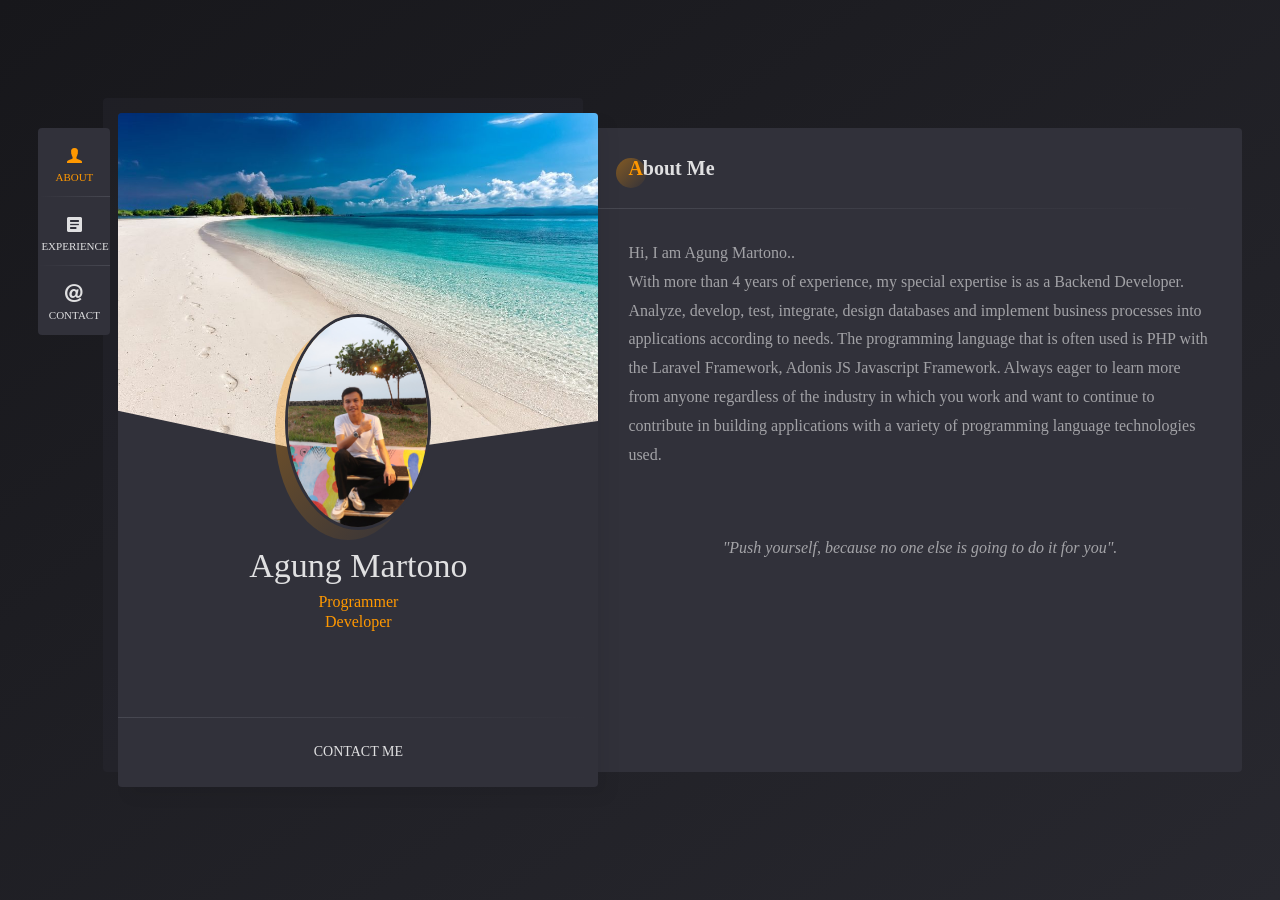
==== commit 1fadab11: "up font css" ====
--- a/index.html
+++ b/index.html
@@ -26,9 +26,7 @@
     <meta property="twitter:description" content="Agung Martono, resume, programmer, backend, developer, software enginer, cv, portfolio">
     <meta property="twitter:image" content="https://agungmartono.github.io/images/favicons/favicon_garuda.ico">
 
-	<link
-		href="../../../fonts.googleapis.com/css5d62.css?family=Poppins:100,100i,200,200i,300,300i,400,400i,500,500i,600,600i,700,700i,800,800i,900,900i"
-		rel="stylesheet">
+	<link rel="stylesheet" href="fonts/fonts.googleapis.com/css5d62.css?family=Poppins:100,100i,200,200i,300,300i,400,400i,500,500i,600,600i,700,700i,800,800i,900,900i">
 	<link rel="stylesheet" href="css/basic.css" />
 	<link rel="stylesheet" href="css/layout.css" />
 	<link rel="stylesheet" href="css/blogs.css" />
--- a/fonts/fonts.googleapis.com/css5d62.css
+++ b/fonts/fonts.googleapis.com/css5d62.css
@@ -0,0 +1,108 @@
+@font-face {
+  font-family: 'Poppins';
+  font-style: italic;
+  font-weight: 100;
+  src: url(https://fonts.gstatic.com/s/poppins/v21/pxiAyp8kv8JHgFVrJJLmE0tCMPc.ttf) format('truetype');
+}
+@font-face {
+  font-family: 'Poppins';
+  font-style: italic;
+  font-weight: 200;
+  src: url(https://fonts.gstatic.com/s/poppins/v21/pxiDyp8kv8JHgFVrJJLmv1pVF9eL.ttf) format('truetype');
+}
+@font-face {
+  font-family: 'Poppins';
+  font-style: italic;
+  font-weight: 300;
+  src: url(https://fonts.gstatic.com/s/poppins/v21/pxiDyp8kv8JHgFVrJJLm21lVF9eL.ttf) format('truetype');
+}
+@font-face {
+  font-family: 'Poppins';
+  font-style: italic;
+  font-weight: 400;
+  src: url(https://fonts.gstatic.com/s/poppins/v21/pxiGyp8kv8JHgFVrJJLucHtF.ttf) format('truetype');
+}
+@font-face {
+  font-family: 'Poppins';
+  font-style: italic;
+  font-weight: 500;
+  src: url(https://fonts.gstatic.com/s/poppins/v21/pxiDyp8kv8JHgFVrJJLmg1hVF9eL.ttf) format('truetype');
+}
+@font-face {
+  font-family: 'Poppins';
+  font-style: italic;
+  font-weight: 600;
+  src: url(https://fonts.gstatic.com/s/poppins/v21/pxiDyp8kv8JHgFVrJJLmr19VF9eL.ttf) format('truetype');
+}
+@font-face {
+  font-family: 'Poppins';
+  font-style: italic;
+  font-weight: 700;
+  src: url(https://fonts.gstatic.com/s/poppins/v21/pxiDyp8kv8JHgFVrJJLmy15VF9eL.ttf) format('truetype');
+}
+@font-face {
+  font-family: 'Poppins';
+  font-style: italic;
+  font-weight: 800;
+  src: url(https://fonts.gstatic.com/s/poppins/v21/pxiDyp8kv8JHgFVrJJLm111VF9eL.ttf) format('truetype');
+}
+@font-face {
+  font-family: 'Poppins';
+  font-style: italic;
+  font-weight: 900;
+  src: url(https://fonts.gstatic.com/s/poppins/v21/pxiDyp8kv8JHgFVrJJLm81xVF9eL.ttf) format('truetype');
+}
+@font-face {
+  font-family: 'Poppins';
+  font-style: normal;
+  font-weight: 100;
+  src: url(https://fonts.gstatic.com/s/poppins/v21/pxiGyp8kv8JHgFVrLPTucHtF.ttf) format('truetype');
+}
+@font-face {
+  font-family: 'Poppins';
+  font-style: normal;
+  font-weight: 200;
+  src: url(https://fonts.gstatic.com/s/poppins/v21/pxiByp8kv8JHgFVrLFj_Z1xlEA.ttf) format('truetype');
+}
+@font-face {
+  font-family: 'Poppins';
+  font-style: normal;
+  font-weight: 300;
+  src: url(https://fonts.gstatic.com/s/poppins/v21/pxiByp8kv8JHgFVrLDz8Z1xlEA.ttf) format('truetype');
+}
+@font-face {
+  font-family: 'Poppins';
+  font-style: normal;
+  font-weight: 400;
+  src: url(https://fonts.gstatic.com/s/poppins/v21/pxiEyp8kv8JHgFVrJJfedw.ttf) format('truetype');
+}
+@font-face {
+  font-family: 'Poppins';
+  font-style: normal;
+  font-weight: 500;
+  src: url(https://fonts.gstatic.com/s/poppins/v21/pxiByp8kv8JHgFVrLGT9Z1xlEA.ttf) format('truetype');
+}
+@font-face {
+  font-family: 'Poppins';
+  font-style: normal;
+  font-weight: 600;
+  src: url(https://fonts.gstatic.com/s/poppins/v21/pxiByp8kv8JHgFVrLEj6Z1xlEA.ttf) format('truetype');
+}
+@font-face {
+  font-family: 'Poppins';
+  font-style: normal;
+  font-weight: 700;
+  src: url(https://fonts.gstatic.com/s/poppins/v21/pxiByp8kv8JHgFVrLCz7Z1xlEA.ttf) format('truetype');
+}
+@font-face {
+  font-family: 'Poppins';
+  font-style: normal;
+  font-weight: 800;
+  src: url(https://fonts.gstatic.com/s/poppins/v21/pxiByp8kv8JHgFVrLDD4Z1xlEA.ttf) format('truetype');
+}
+@font-face {
+  font-family: 'Poppins';
+  font-style: normal;
+  font-weight: 900;
+  src: url(https://fonts.gstatic.com/s/poppins/v21/pxiByp8kv8JHgFVrLBT5Z1xlEA.ttf) format('truetype');
+}
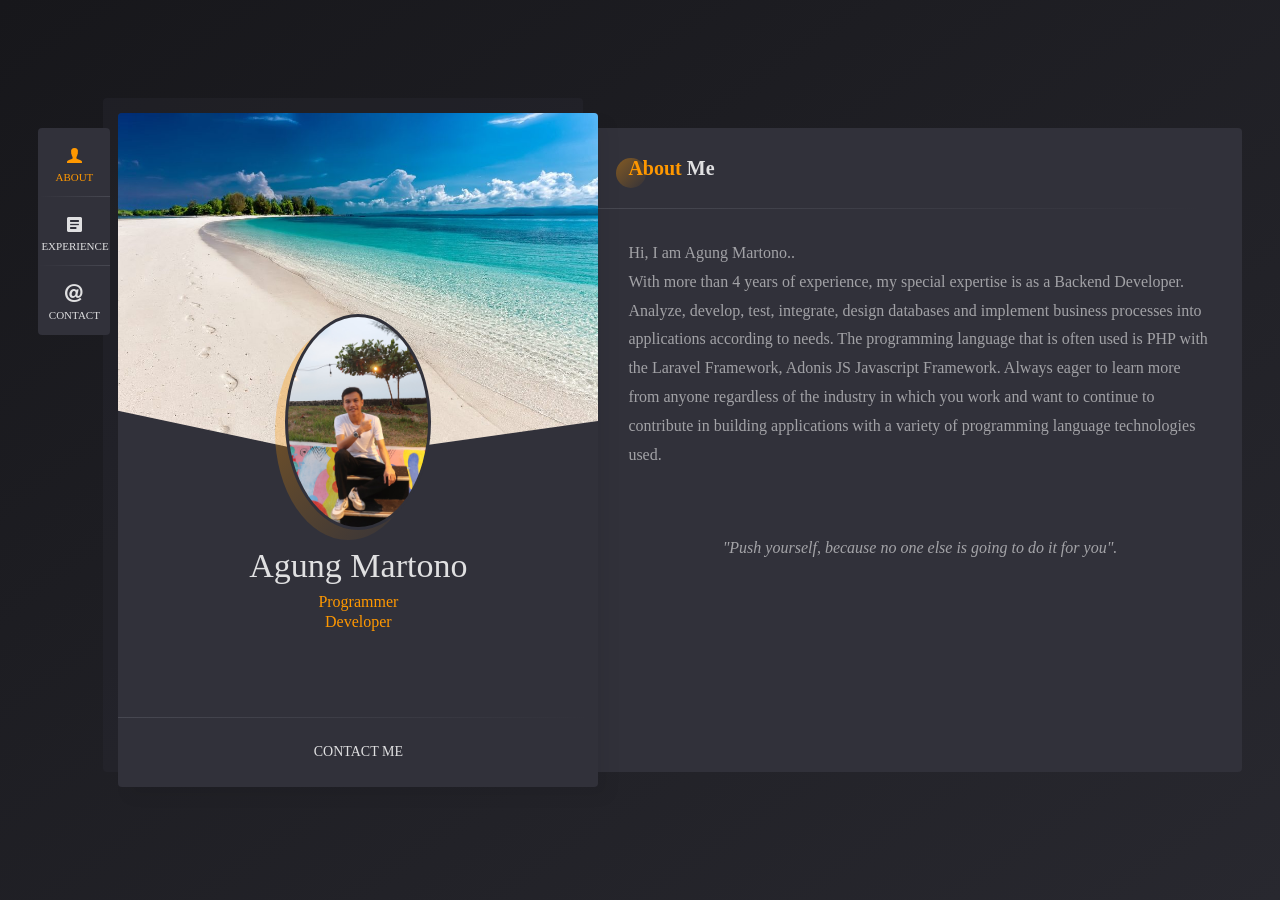
==== commit d65580ee: "up maps" ====
--- a/index.html
+++ b/index.html
@@ -331,7 +331,8 @@
 						
 						<div class="row">
 							<div class="col col-d-12 col-t-12 col-m-12 border-line-v">
-								<div class="map" id="map"></div>
+								<div class="mapouter"><div class="gmap_canvas"><iframe class="gmap_iframe" width="100%" frameborder="0" scrolling="no" marginheight="0" marginwidth="0" src="https://maps.google.com/maps?width=600&amp;height=400&amp;hl=en&amp;q=Go digitalin aja&amp;t=&amp;z=10&amp;ie=UTF8&amp;iwloc=B&amp;output=embed"></iframe><a href="https://sprunkin.com">Sprunki Mods</a></div><style>.mapouter{position:relative;text-align:right;width:100%;height:400px;}.gmap_canvas {overflow:hidden;background:none!important;width:100%;height:400px;}.gmap_iframe {height:400px!important;}</style></div>
+								<br>
 								<div class="align-center" style="font-size: x-large;">
 									<a style="margin-right: 10px;" target="_blank" href="https://github.com/agungmartono"><span class="fa fa-github"></span></a>
 									<a style="margin-right: 10px;" target="_blank" href="https://www.linkedin.com/in/agungmartonosyn"><span class="fa fa-linkedin"></span></a>
@@ -362,47 +363,6 @@
 	
 	<!-- Main Scripts -->
 	<script src="js/scripts.js"></script>
-
-	<!-- Google map api -->
-	<script
-      src="https://maps.googleapis.com/maps/api/js?key=AIzaSyB41DRUbKWJHPxaFjMAwdrzWzbVKartNGg&callback=initMap&v=weekly"
-      defer
-    ></script>
-	<script>
-		let map;
-
-		function initMap() {
-		const mapOptions = {
-			zoom: 10,
-			// center: { lat: -6.220561, lng: 106.041053 },
-			center: { lat: -6.2206282, lng: 106.0410425 },
-		};
-		map = new google.maps.Map(document.getElementById("map"), mapOptions);
-
-		const marker = new google.maps.Marker({
-			// The below line is equivalent to writing:
-			// position: new google.maps.LatLng(-34.397, 150.644)
-			// position: { lat: -6.220561, lng: 106.041053 },
-			position: { lat: -6.2206282, lng: 106.0410425 },
-			map: map,
-		});
-		// You can use a LatLng literal in place of a google.maps.LatLng object when
-		// creating the Marker object. Once the Marker object is instantiated, its
-		// position will be available as a google.maps.LatLng object. In this case,
-		// we retrieve the marker's position using the
-		// google.maps.LatLng.getPosition() method.
-		const infowindow = new google.maps.InfoWindow({
-			content: "<p>Marker Location:" + marker.getPosition() + "</p>",
-		});
-
-		google.maps.event.addListener(marker, "click", () => {
-			infowindow.open(map, marker);
-		});
-		}
-
-		window.initMap = initMap;
-	</script>
-
 </body>
 
 </html>
